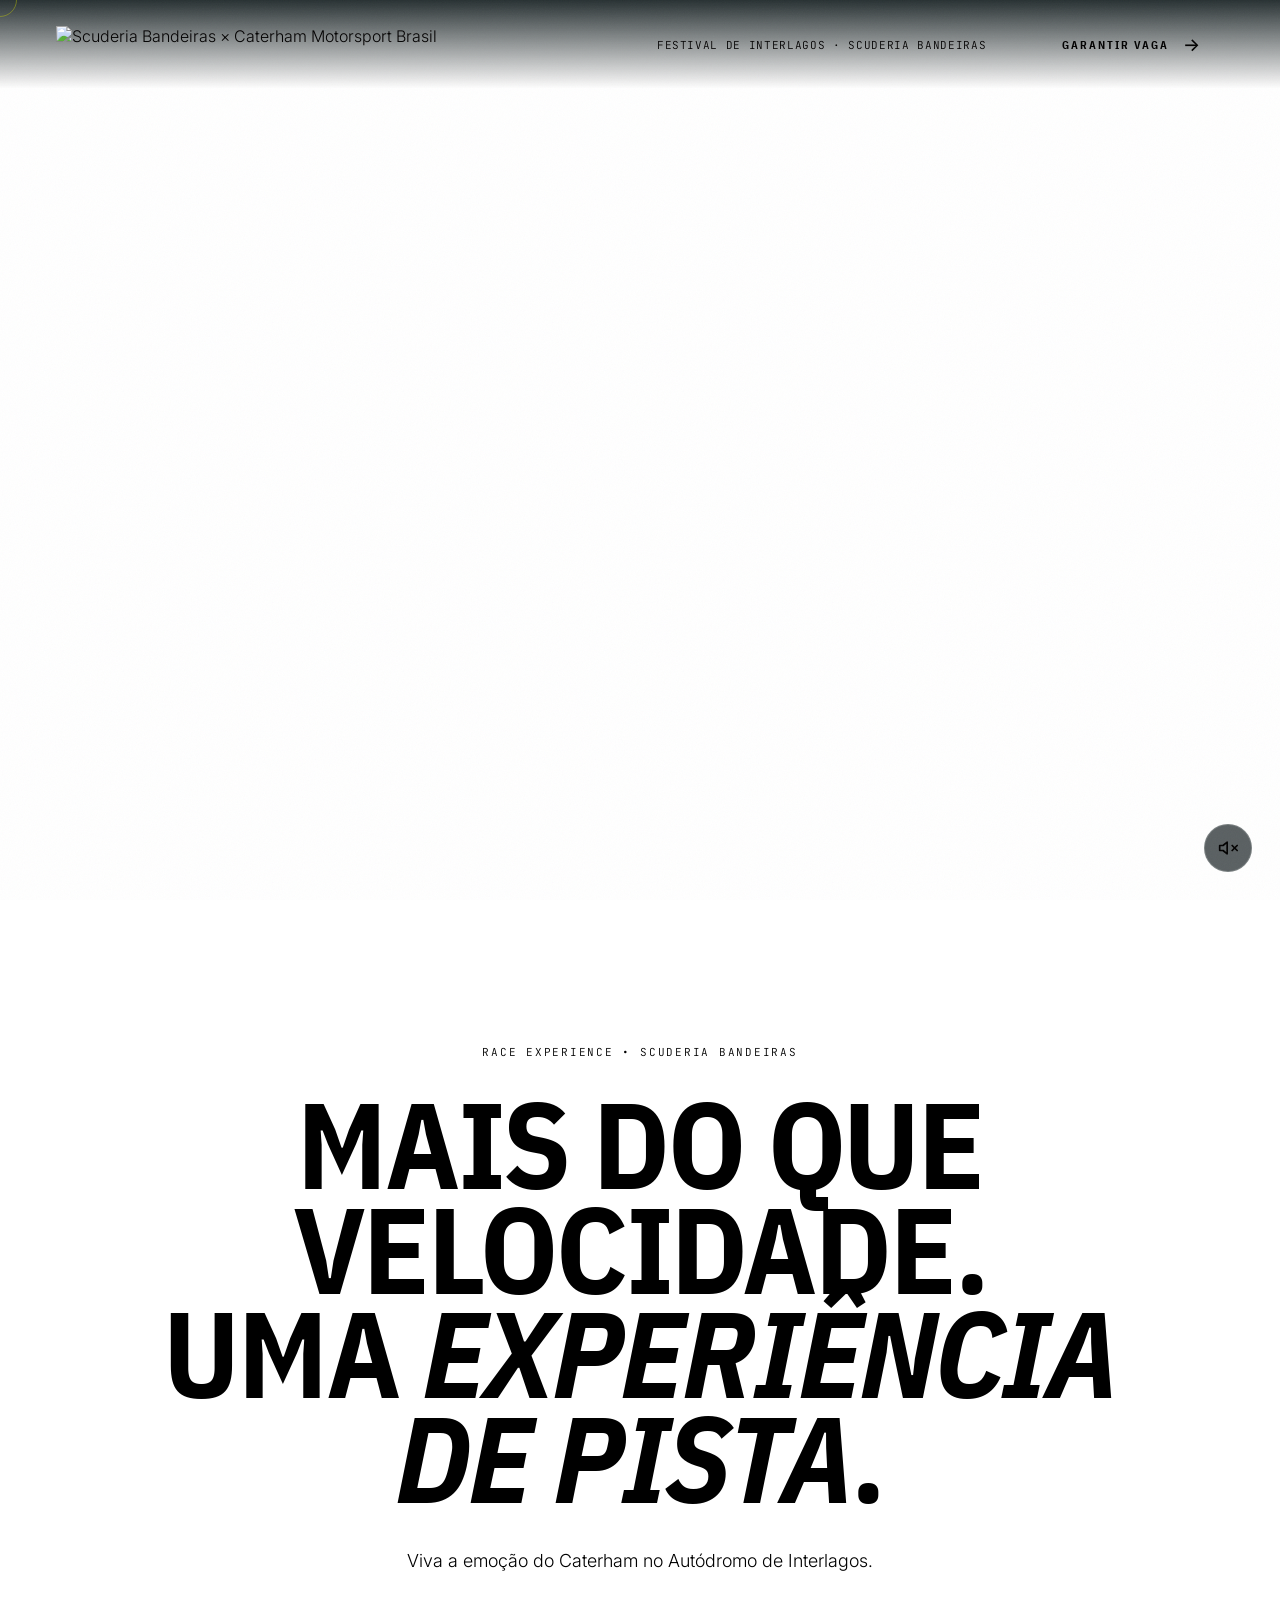
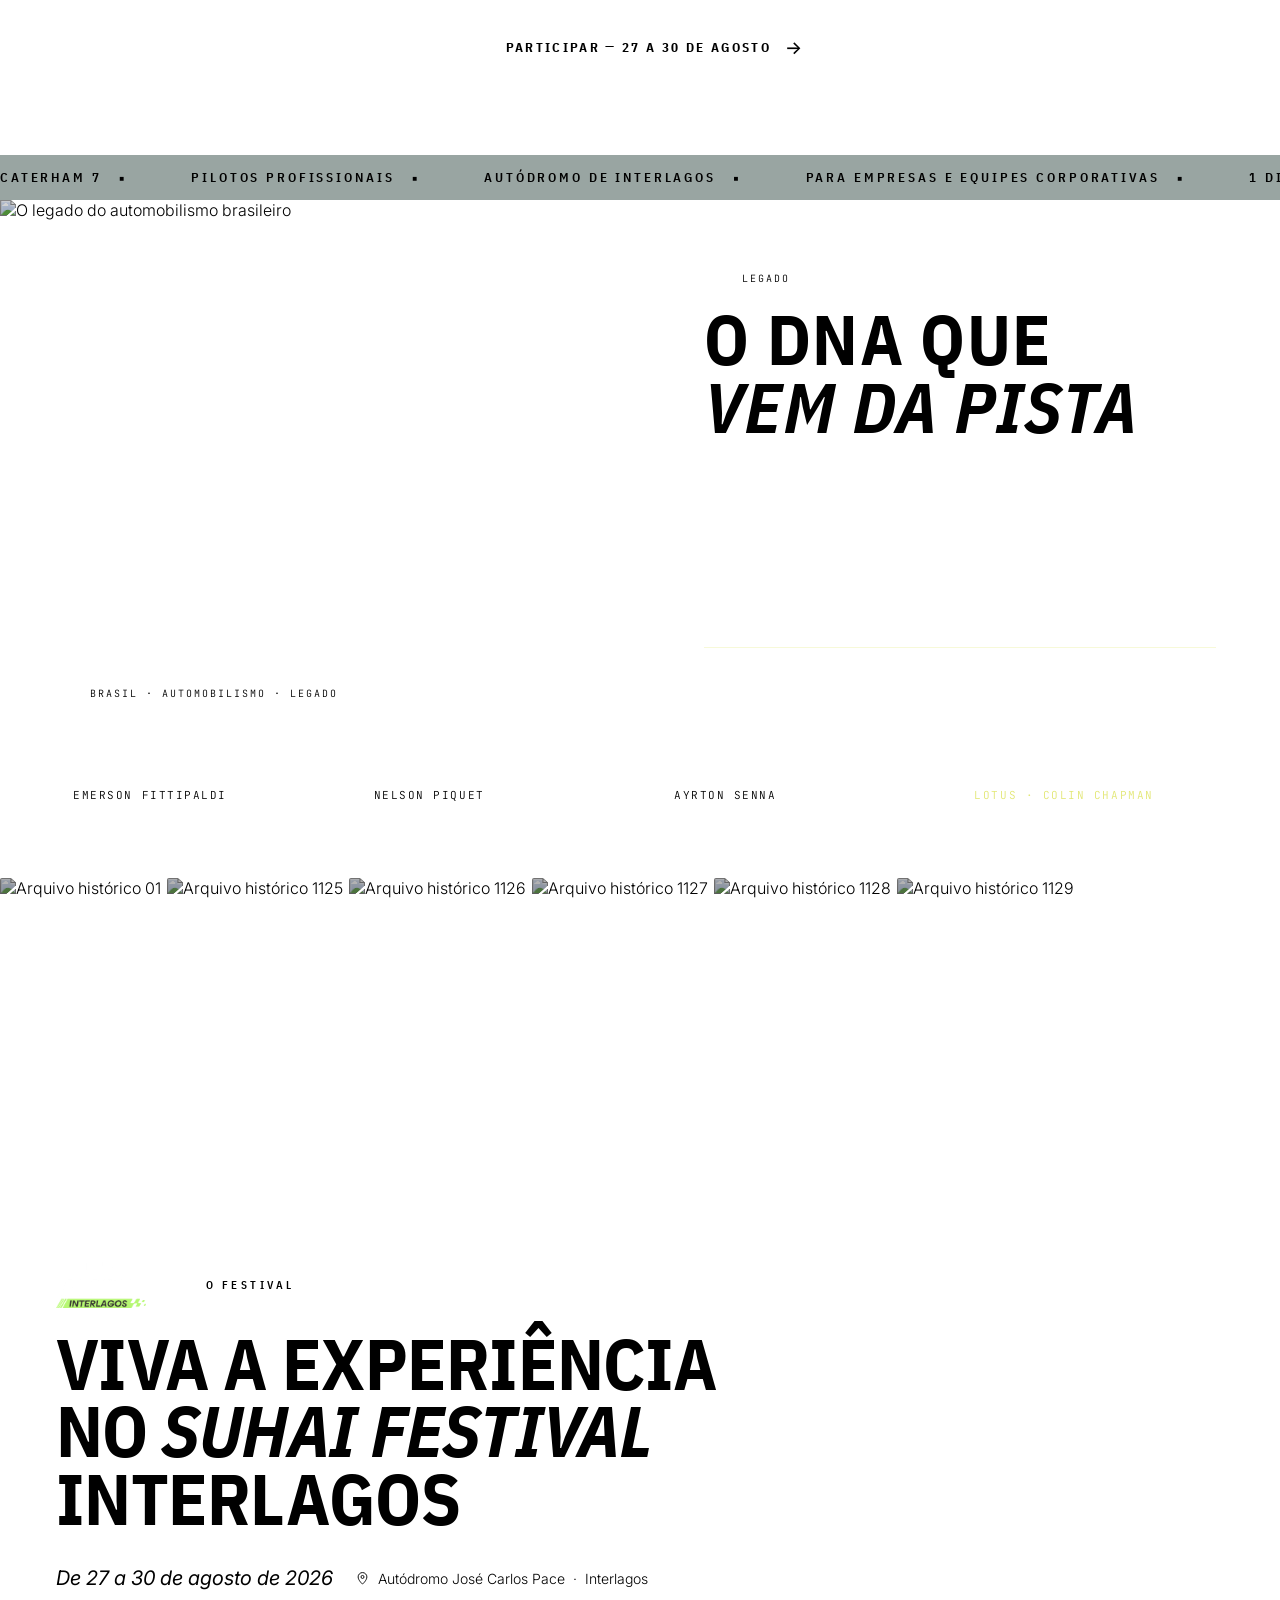
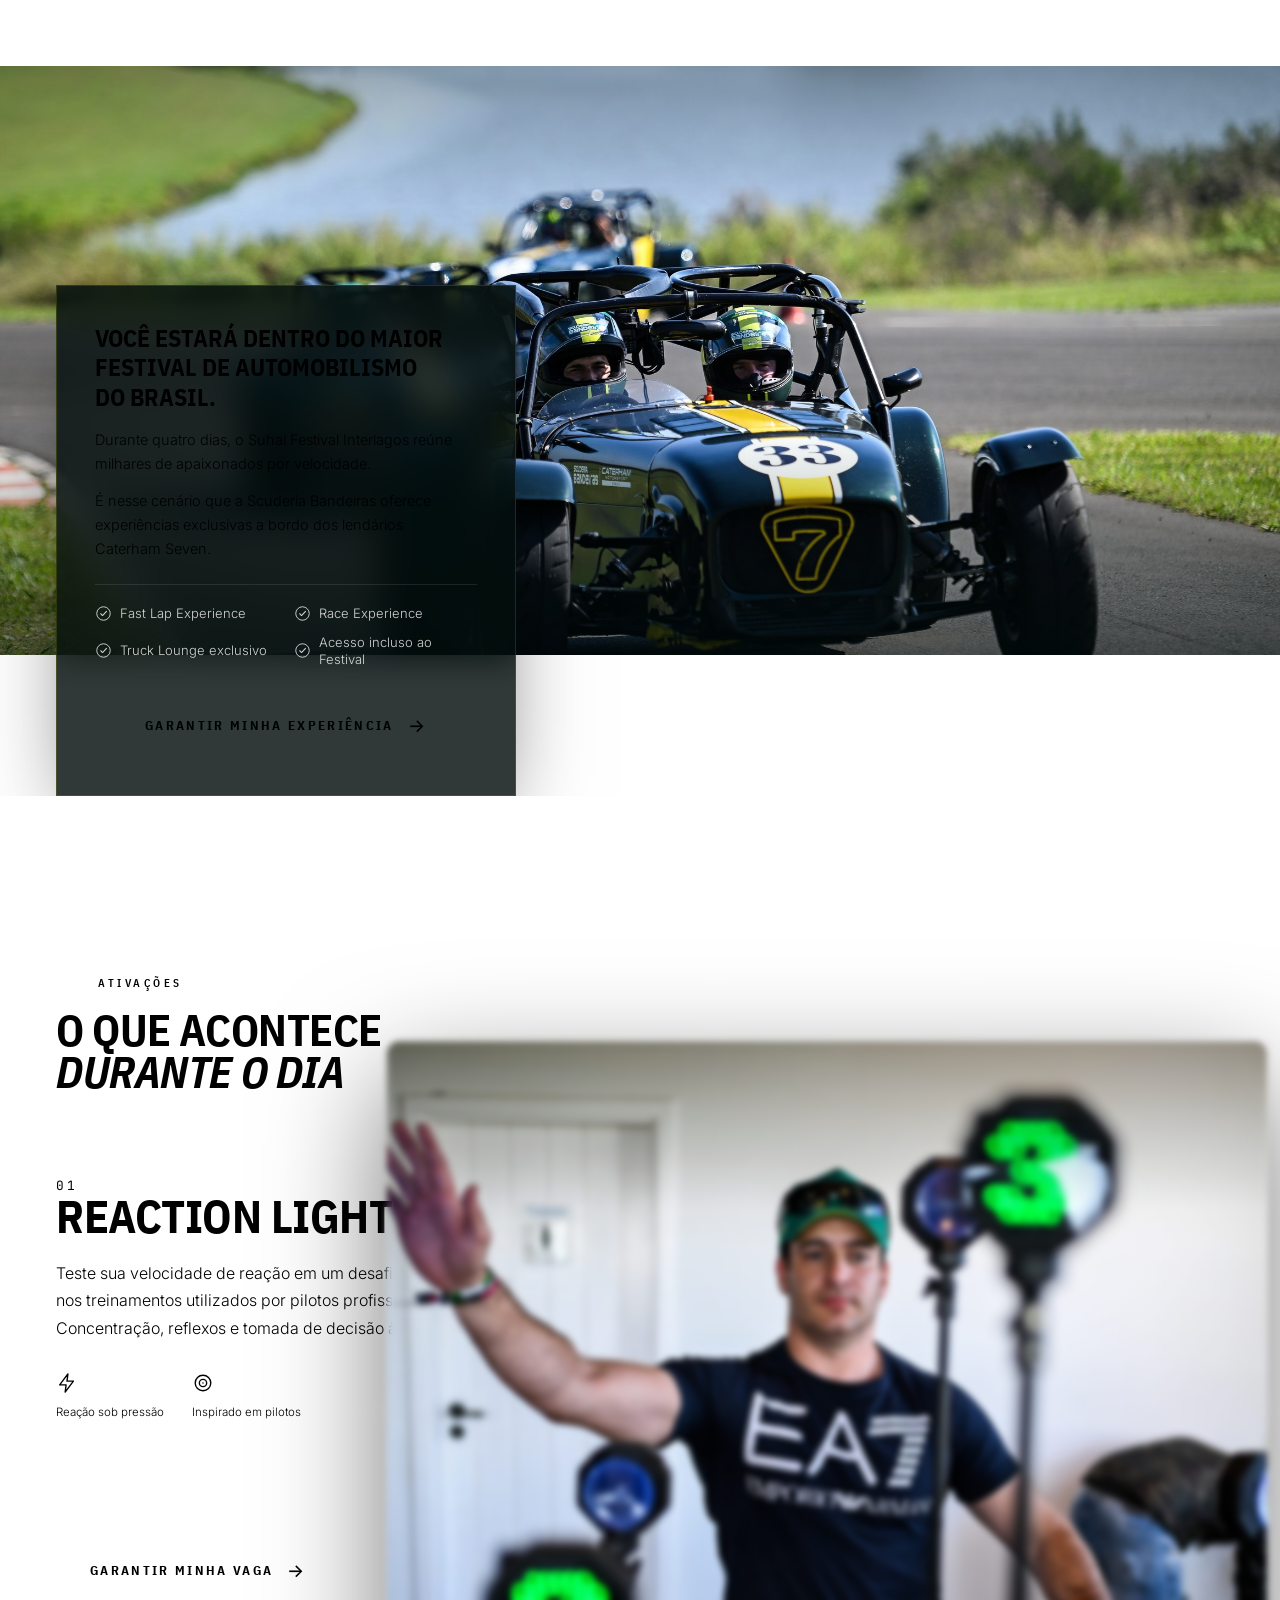
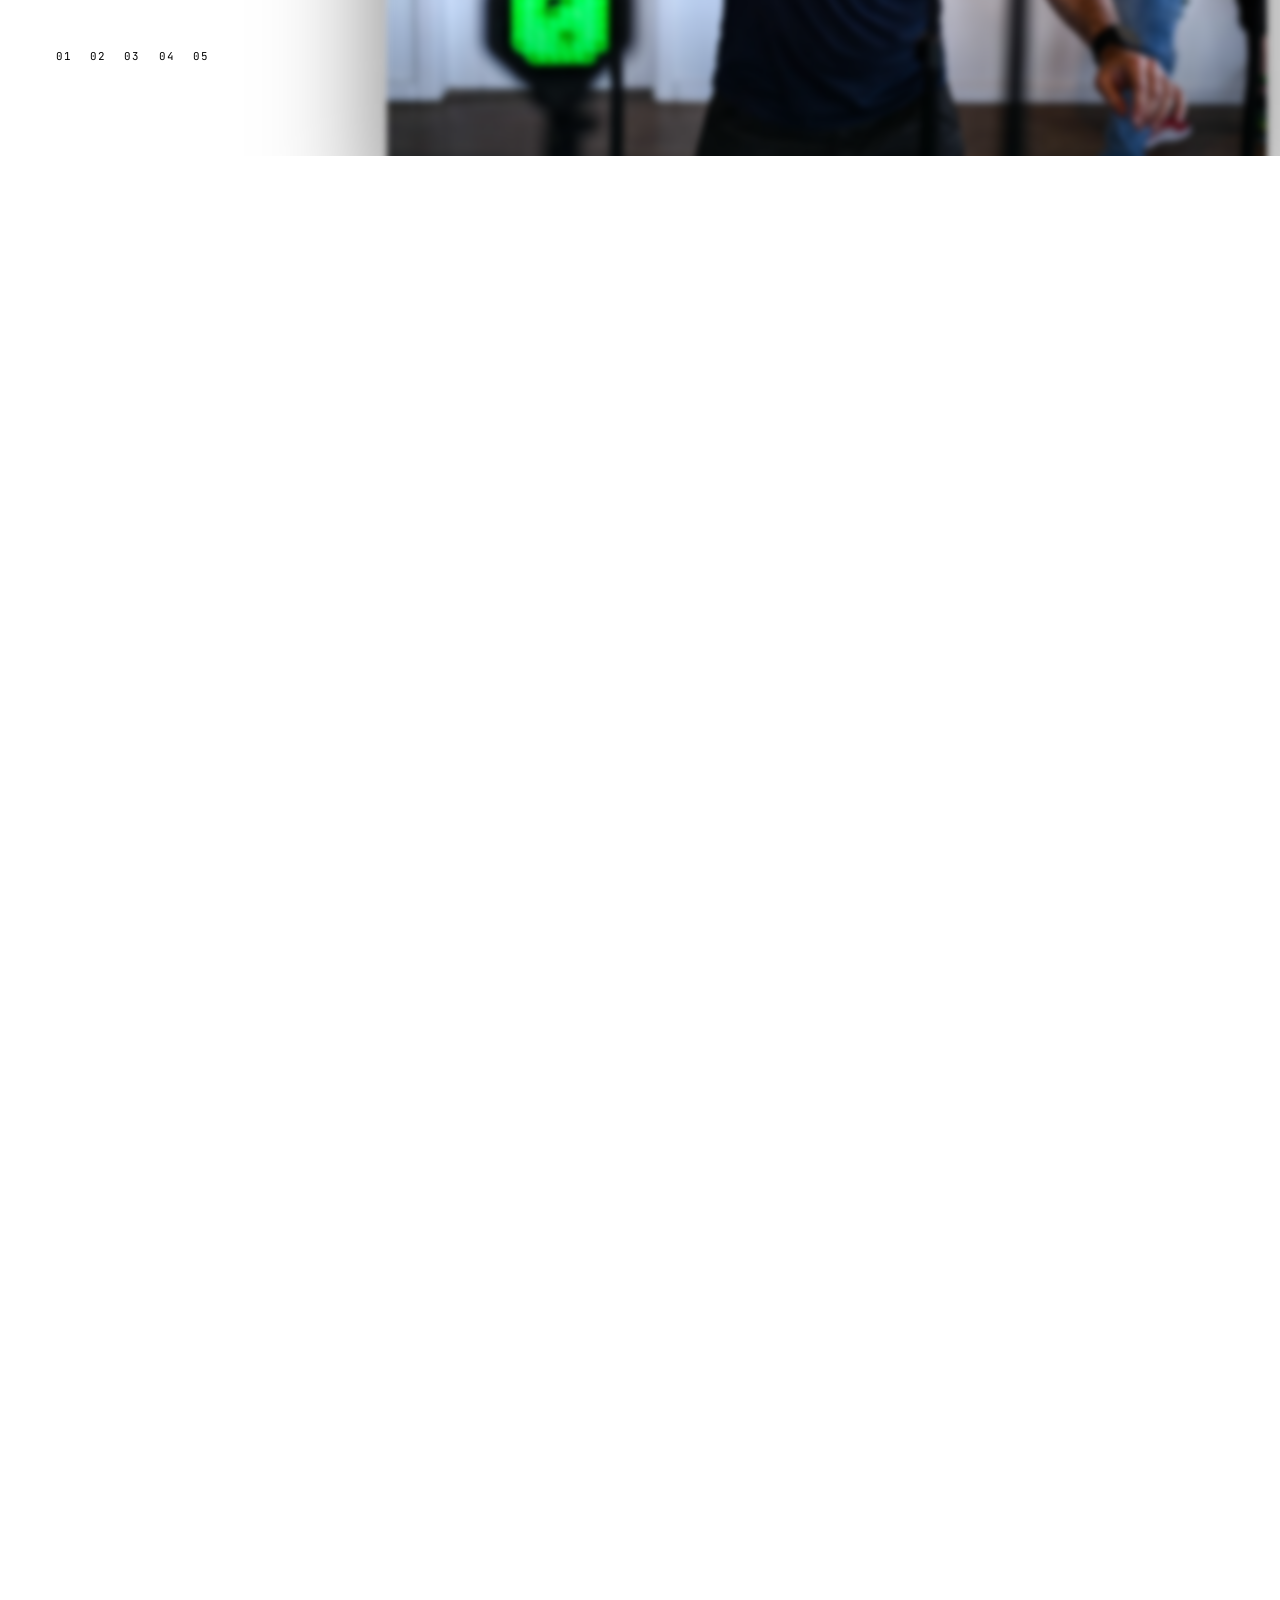
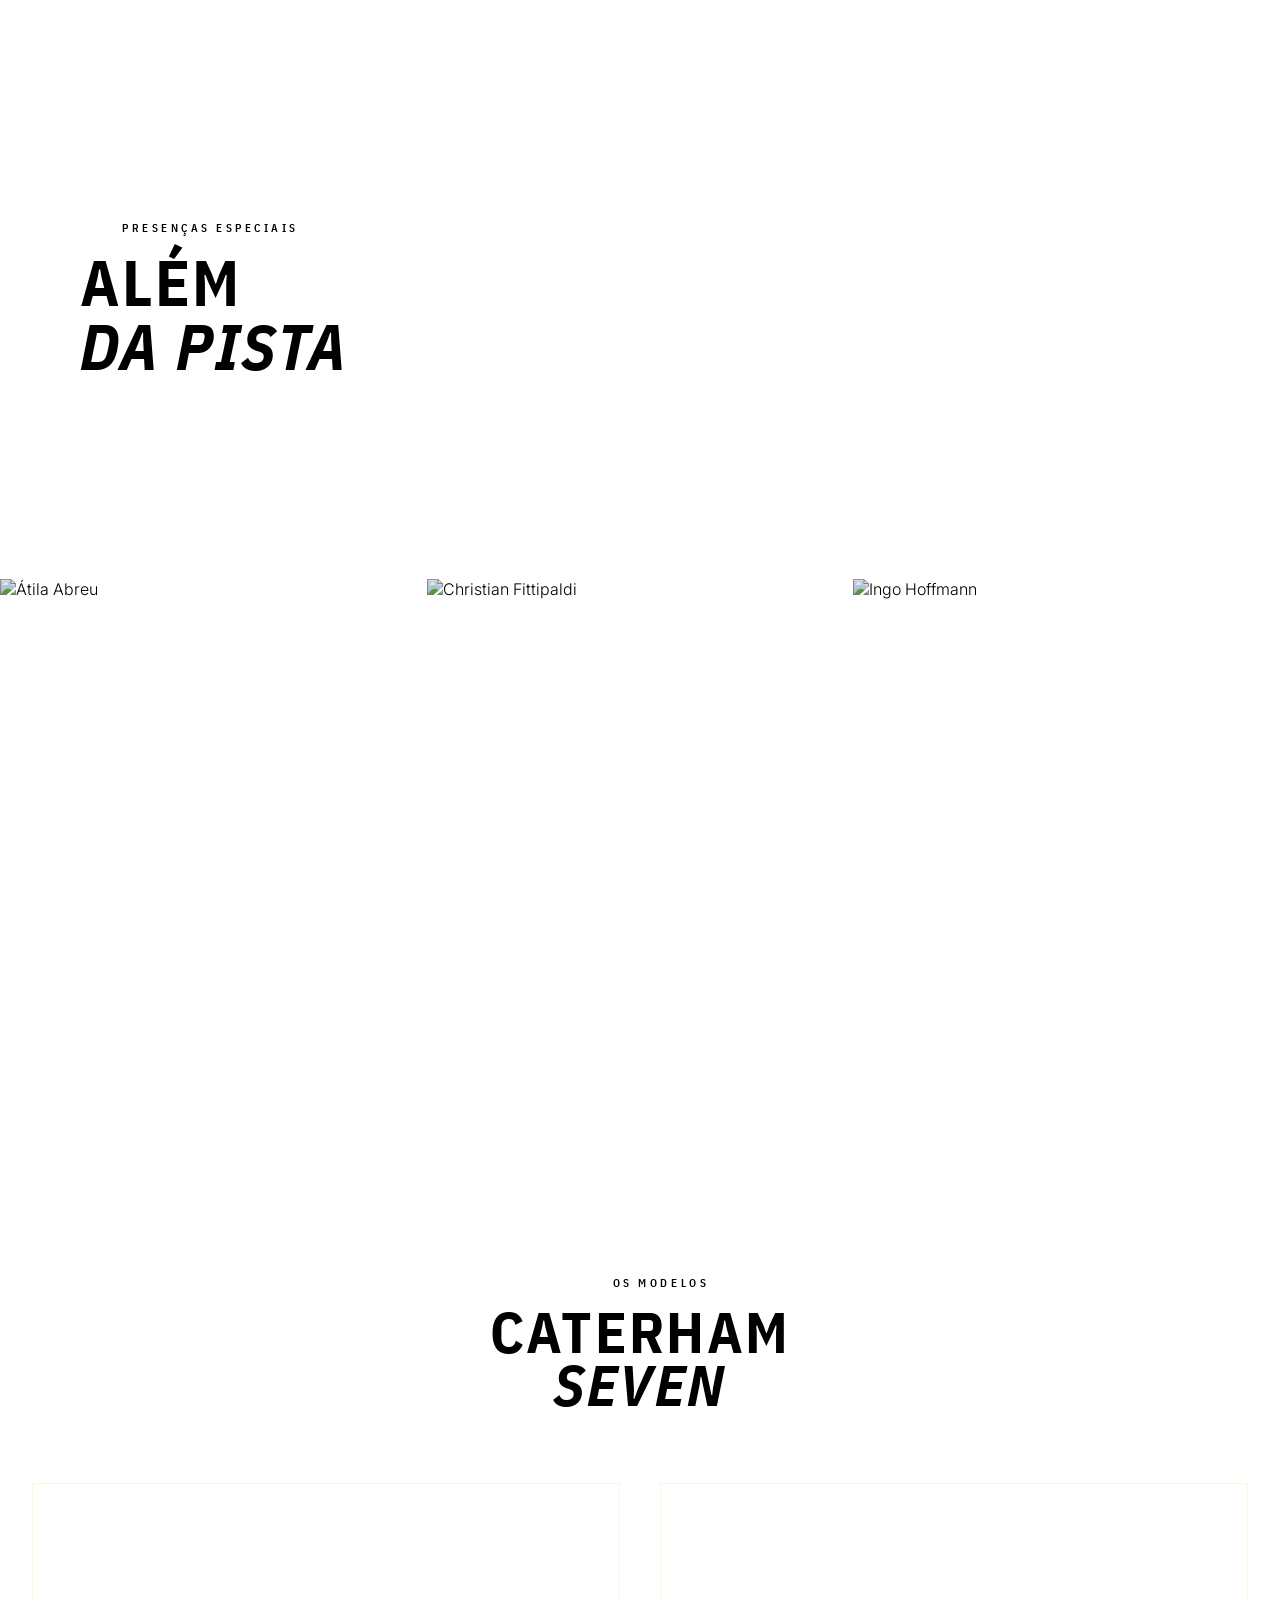
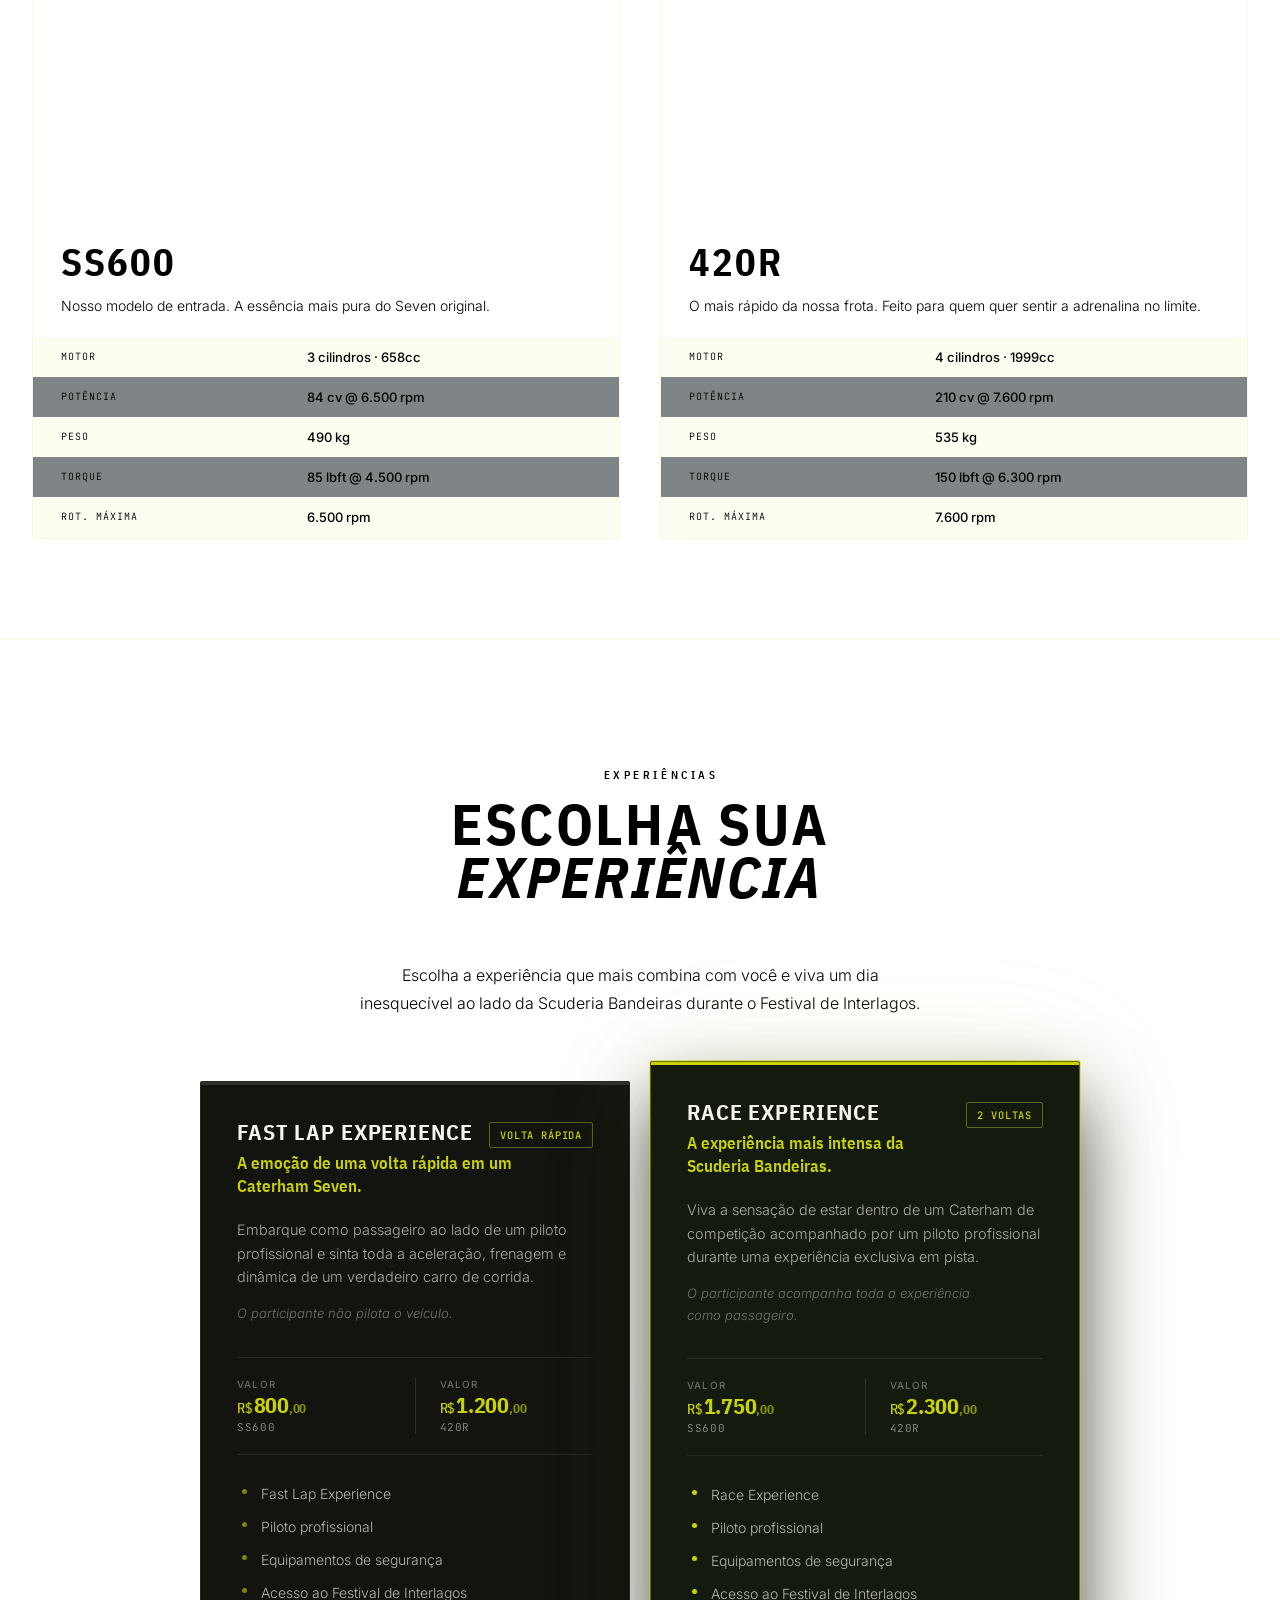
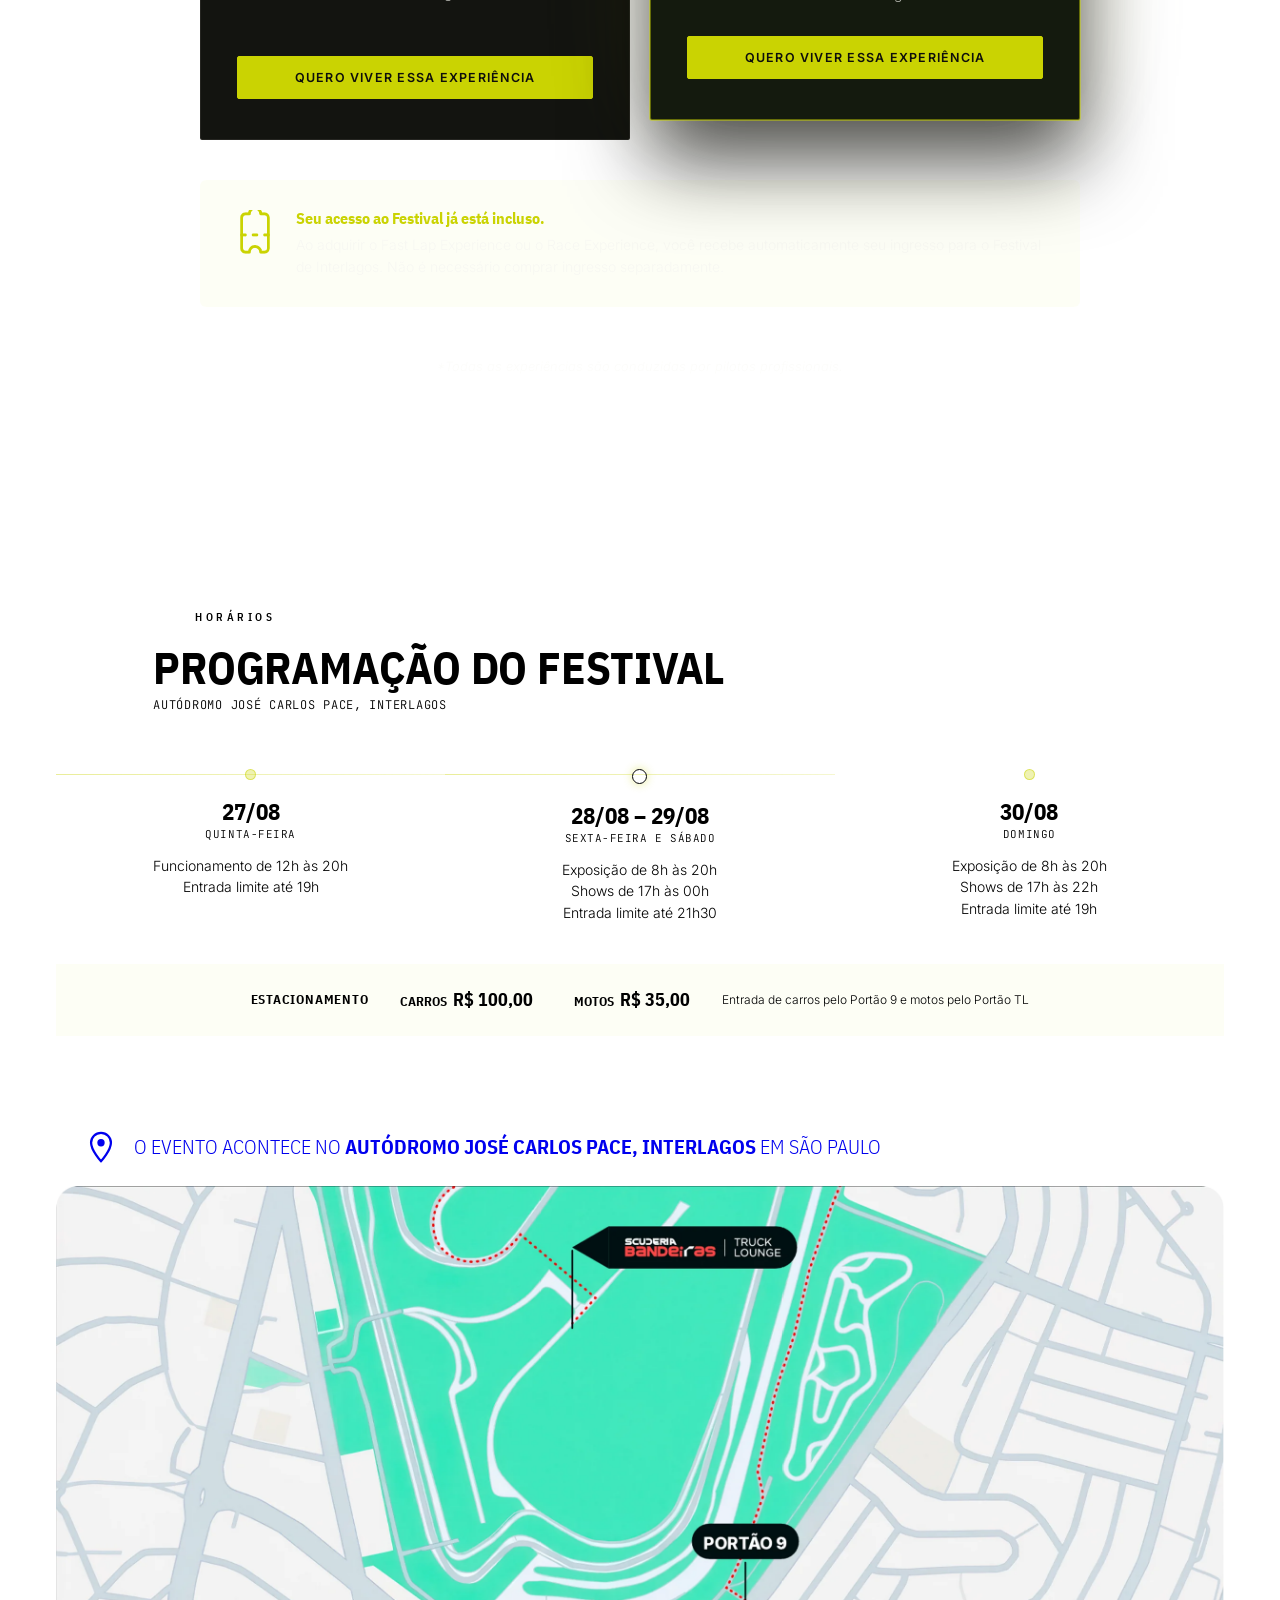
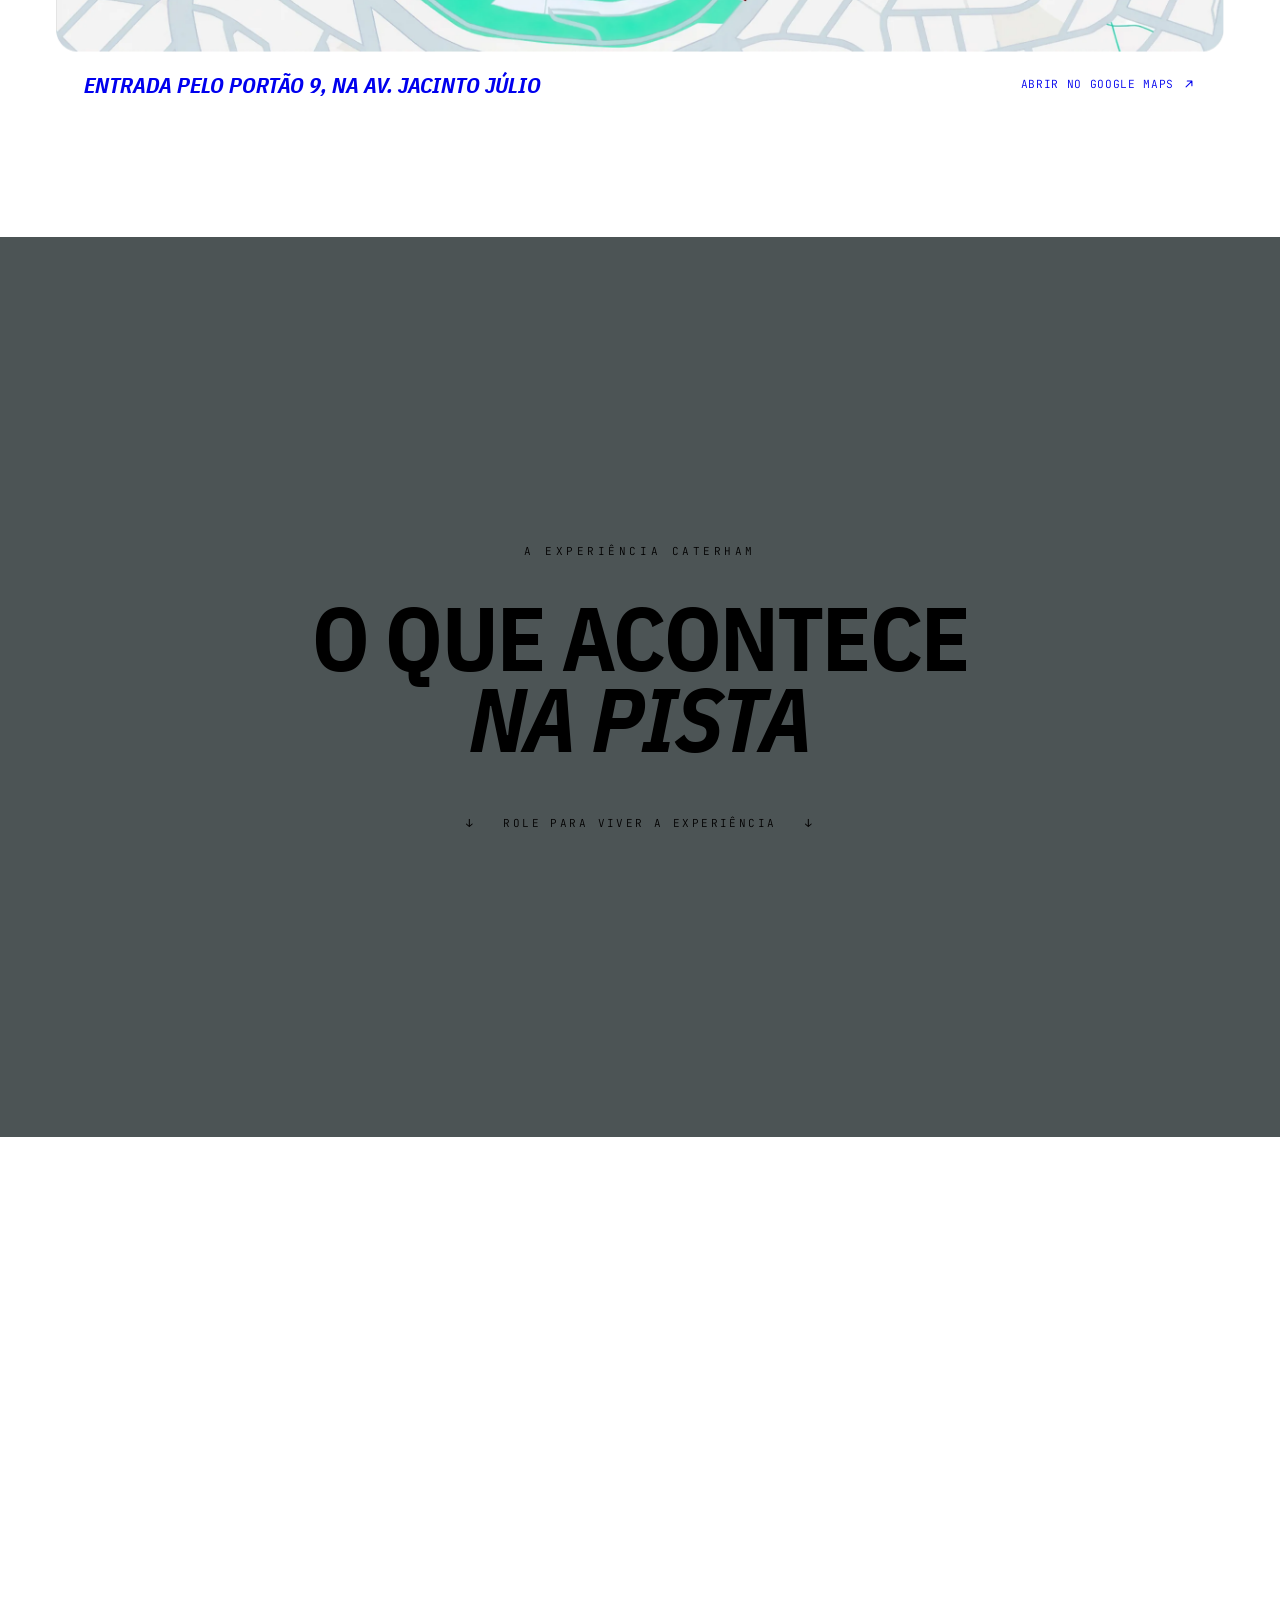
==== index.html @ f811c0f2 "fix: stacks car/pricing cards on mobile and restores pin+scatter na secao da pista Substitui os carr" ====
<!DOCTYPE html>
<html lang="pt-BR">
<head>
  <meta charset="UTF-8">
  <meta name="viewport" content="width=device-width, initial-scale=1.0">
  <title>Scuderia Bandeiras · Race Experience</title>
  <meta name="description" content="A Scuderia Bandeiras traz ao Brasil uma experiência imersiva e exclusiva que permite ao convidado disputar uma corrida ao lado de um piloto profissional.">
  <link rel="canonical" href="https://caterham.scuderiabandeiras.com.br/">

  <!-- Open Graph / Facebook, WhatsApp, LinkedIn, Discord -->
  <meta property="og:type" content="website">
  <meta property="og:title" content="Scuderia Bandeiras · Race Experience">
  <meta property="og:description" content="A Scuderia Bandeiras traz ao Brasil uma experiência imersiva e exclusiva que permite ao convidado disputar uma corrida ao lado de um piloto profissional.">
  <meta property="og:image" content="https://caterham.scuderiabandeiras.com.br/assets/tag-link/og-image.jpg">
  <meta property="og:image:secure_url" content="https://caterham.scuderiabandeiras.com.br/assets/tag-link/og-image.jpg">
  <meta property="og:image:width" content="1200">
  <meta property="og:image:height" content="630">
  <meta property="og:image:type" content="image/jpeg">
  <meta property="og:image:alt" content="Scuderia Bandeiras · Race Experience">
  <meta property="og:url" content="https://caterham.scuderiabandeiras.com.br/">
  <meta property="og:site_name" content="Scuderia Bandeiras">
  <meta property="og:locale" content="pt_BR">

  <!-- Twitter / X Cards -->
  <meta name="twitter:card" content="summary_large_image">
  <meta name="twitter:title" content="Scuderia Bandeiras · Race Experience">
  <meta name="twitter:description" content="A Scuderia Bandeiras traz ao Brasil uma experiência imersiva e exclusiva que permite ao convidado disputar uma corrida ao lado de um piloto profissional.">
  <meta name="twitter:image" content="https://caterham.scuderiabandeiras.com.br/assets/tag-link/og-image.jpg">

  <link rel="preconnect" href="https://fonts.googleapis.com">
  <link rel="preconnect" href="https://fonts.gstatic.com" crossorigin>
  <link href="https://fonts.googleapis.com/css2?family=IBM+Plex+Sans+Condensed:wght@400;500;600;700&family=Inter:wght@300;400;500;600&family=JetBrains+Mono:wght@400;500&display=swap" rel="stylesheet">
  <link rel="stylesheet" href="/styles/main.css">
  <link rel="stylesheet" href="/styles/components.css">
  <link rel="stylesheet" href="/styles/animations.css">

  <!-- Meta Pixel Code -->
  <script>
  !function(f,b,e,v,n,t,s)
  {if(f.fbq)return;n=f.fbq=function(){n.callMethod?
  n.callMethod.apply(n,arguments):n.queue.push(arguments)};
  if(!f._fbq)f._fbq=n;n.push=n;n.loaded=!0;n.version='2.0';
  n.queue=[];t=b.createElement(e);t.async=!0;
  t.src=v;s=b.getElementsByTagName(e)[0];
  s.parentNode.insertBefore(t,s)}(window, document,'script',
  'https://connect.facebook.net/en_US/fbevents.js');
  fbq('init', '1902553130470841');
  fbq('track', 'PageView');
  </script>
  <noscript><img height="1" width="1" style="display:none"
  src="https://www.facebook.com/tr?id=1902553130470841&ev=PageView&noscript=1"
  /></noscript>
  <!-- End Meta Pixel Code -->
</head>
<body>

<div class="cur-dot" id="curDot"></div>
<div class="cur-ring" id="curRing"></div>
<div class="progress" id="progress"></div>


<!-- ═══════════════════ HEADER ═════════════════════════ -->
<header class="topbar" id="topbar">
  <div class="topbar-l">
    <img src="/assets/images/brand/LOGO WHITE.png" alt="Scuderia Bandeiras × Caterham Motorsport Brasil">
  </div>
  <div class="topbar-r">
    <span class="topbar-meta">FESTIVAL DE INTERLAGOS · <span>SCUDERIA BANDEIRAS</span></span>
    <a href="#sec-fast-laps" class="btn btn-lime">
      <span class="flag"></span>Garantir vaga
    </a>
  </div>
  <button class="menu-btn" id="menuBtn" aria-label="Abrir menu">
    <span></span><span></span><span></span>
  </button>
</header>

<!-- ═══════════════════ MOBILE NAV ════════════════════ -->
<div class="mob-nav" id="mobNav">
  <nav class="mob-nav-links">
    <a href="#sec-ativacoes" class="mob-nav-link">A Experiência</a>
    <a href="#sec-caterham-what" class="mob-nav-link">Os Modelos</a>
    <a href="#sec-fast-laps" class="mob-nav-link">Pacotes</a>
    <a href="#sec-cronograma" class="mob-nav-link">Programação</a>
    <a href="#sec-fast-laps" class="mob-nav-link mob-nav-link--cta">Garantir vaga</a>
  </nav>
</div>

<!-- ══════════════════ REEL  VIDEO ══════════════════════ -->

<!-- ═══════════════════ SEÇÕES VISÍVEIS (ordem V3 — foco no evento) ═══════════════════ -->
<section id="reel">
  <video class="reel-desk" id="reelDesk" autoplay muted loop playsinline preload="none">
    <source src="/assets/videos/desk.mp4" type="video/mp4">
  </video>
  <video class="reel-mob" id="reelMob" autoplay muted loop playsinline>
    <source src="/assets/videos/mobile.mp4" type="video/mp4">
  </video>
  <button class="reel-sound" id="reelSound" aria-label="Ativar som">
    <!-- muted icon -->
    <svg id="iconMuted" viewBox="0 0 24 24" fill="none" stroke="currentColor" stroke-width="2" stroke-linecap="round" stroke-linejoin="round">
      <polygon points="11 5 6 9 2 9 2 15 6 15 11 19 11 5"/>
      <line x1="23" y1="9" x2="17" y2="15"/><line x1="17" y1="9" x2="23" y2="15"/>
    </svg>
    <!-- sound icon (hidden) -->
    <svg id="iconSound" viewBox="0 0 24 24" fill="none" stroke="currentColor" stroke-width="2" stroke-linecap="round" stroke-linejoin="round" style="display:none">
      <polygon points="11 5 6 9 2 9 2 15 6 15 11 19 11 5"/>
      <path d="M19.07 4.93a10 10 0 0 1 0 14.14"/>
      <path d="M15.54 8.46a5 5 0 0 1 0 7.07"/>
    </svg>
  </button>
</section>

<!-- ═══════════════════ §1  HERO ════════════════════════ -->
<section id="hero">
  <div class="hero-bg" id="heroBg"></div>
  <div class="hero-veil"></div>
  <div class="hero-stripes"></div>

  <div class="hero-grid">
    <div>
      <div class="hero-num" data-r>RACE EXPERIENCE • SCUDERIA BANDEIRAS</div>
      <!-- C2: texto do H1 substituído — não repete mais o nome da marca do kicker -->
      <h1 class="hero-h1" data-r="up">
        Mais do que velocidade. Uma <span class="lime">experiência de pista</span>.
      </h1>
      <p class="hero-sub d1" data-r="up">
        Viva a emoção do Caterham no Autódromo de Interlagos.
      </p>
      <div class="hero-cta d2" data-r="up">
        <a href="#sec-fast-laps" class="btn btn-lime">
          <span class="flag"></span>PARTICIPAR — 27 A 30 DE AGOSTO
        </a>
      </div>
    </div>
  </div>

  <!-- ticker -->
  <div class="ticker">
    <div class="ticker-track">
      <span>Caterham 7</span><span>Pilotos profissionais</span><span>Autódromo de Interlagos</span>
      <span>Para empresas e equipes corporativas</span><span>1 dia completo</span><span>100% exclusivo</span>
      <span>Caterham 7</span><span>Pilotos profissionais</span><span>Autódromo de Interlagos</span>
      <span>Para empresas e equipes corporativas</span><span>1 dia completo</span><span>100% exclusivo</span>
    </div>
  </div>
</section>

<!-- ══════════════════ §2  EXPERIÊNCIA — CAROUSEL ══════════════════ -->
<!-- ============================================================
     SECTION 2: FULLSCREEN EDITORIAL CAROUSEL
     ============================================================ -->
<section id="sec-experience" class="exp-car-section" style="display:none">
  <div class="exp-car-track" aria-live="polite">

    <!-- Slide 1 -->
    <div class="exp-car-slide" role="group" aria-label="Slide 1 de 3">
      <div class="exp-car-bg" style="background-image:url('/assets/images/sections/se%C3%A7%C3%A3o-2/uma-experiencia-criada-para-ser-vivida.jpg')"></div>
      <div class="exp-car-overlay"></div>
      <div class="exp-car-content wrap">
        <span class="label exp-car-label" data-r>A Experiência</span>
        <h2 class="exp-car-headline" data-r data-delay="100">UMA EXPERIÊNCIA<br>CRIADA PARA<br>SER VIVIDA</h2>
        <p class="exp-car-body" data-r data-delay="200">Existem lugares que você visita. E existem lugares que você vive.</p>
      </div>
    </div>

    <!-- Slide 2 -->
    <div class="exp-car-slide" role="group" aria-label="Slide 2 de 3">
      <div class="exp-car-bg" style="background-image:url('/assets/images/sections/se%C3%A7%C3%A3o-2/time.jpg')"></div>
      <div class="exp-car-overlay"></div>
      <div class="exp-car-content wrap">
        <p class="exp-car-quote">Cada edição da Race Experience pode ser vivida de formas diferentes, de acordo com o que você deseja.</p>
      </div>
    </div>

    <!-- Slide 3 -->
    <div class="exp-car-slide" role="group" aria-label="Slide 3 de 3">
      <div class="exp-car-bg" style="background-image:url('/assets/images/sections/se%C3%A7%C3%A3o-2/20260528_scuderiabandeiras_raceexperience_fazendacapuava_dudabairros-2557.jpg')"></div>
      <div class="exp-car-overlay"></div>
      <div class="exp-car-content wrap">
        <p class="exp-car-quote">Contato direto com pilotos profissionais. Networking genuíno. Programação com diferentes níveis de intensidade.</p>
      </div>
    </div>

  </div>

  <!-- Arrows -->
  <button class="exp-car-arrow exp-car-arrow--prev" aria-label="Slide anterior">
    <svg width="24" height="24" viewBox="0 0 24 24" fill="none" aria-hidden="true">
      <polyline points="15 18 9 12 15 6" stroke="currentColor" stroke-width="2" stroke-linecap="round" stroke-linejoin="round"/>
    </svg>
  </button>
  <button class="exp-car-arrow exp-car-arrow--next" aria-label="Próximo slide">
    <svg width="24" height="24" viewBox="0 0 24 24" fill="none" aria-hidden="true">
      <polyline points="9 6 15 12 9 18" stroke="currentColor" stroke-width="2" stroke-linecap="round" stroke-linejoin="round"/>
    </svg>
  </button>

  <!-- Dots -->
  <div class="exp-car-dots" role="tablist" aria-label="Slides do carrossel">
    <button class="exp-car-dot exp-car-dot--active" role="tab" aria-selected="true" aria-label="Ir para slide 1" data-index="0"></button>
    <button class="exp-car-dot" role="tab" aria-selected="false" aria-label="Ir para slide 2" data-index="1"></button>
    <button class="exp-car-dot" role="tab" aria-selected="false" aria-label="Ir para slide 3" data-index="2"></button>
  </div>
</section>

<!-- ════════════════════════════════════════════════════════
     SEÇÃO 4: HISTÓRIA DO CATERHAM
════════════════════════════════════════════════════════ -->
<section id="sec-legacy">

  <!-- Parte superior: imagem lendária + conteúdo -->
  <div class="leg-main">

  <!-- Imagem lendária -->
  <div class="leg-img-col">
    <div class="leg-img-frame">
      <img
        src="/assets/images/sections/se%C3%A7%C3%A3o-dna-que-vem-da-pista/imagem-do-legado.png"
        alt="O legado do automobilismo brasileiro"
        width="1672" height="941"
        loading="lazy">
      <div class="leg-img-veil"></div>
      <div class="leg-img-accent">
        <div class="leg-img-accent-line"></div>
        <span class="leg-img-accent-text">Brasil · Automobilismo · Legado</span>
      </div>
    </div>
  </div>

  <!-- Conteúdo -->
  <div class="leg-content-col">

    <div class="leg-text-block">
      <p class="leg-kicker" data-r>Legado</p>

      <h2 class="leg-headline" data-r="up">
        O DNA que<br>
        <em>vem da pista</em>
      </h2>

      <p class="leg-body" data-r="up">
        A Caterham nasceu para manter vivo o legado do Lotus Seven, um dos carros mais
        icônicos da engenharia britânica. Foi justamente na Lotus que Emerson
        Fittipaldi, Ayrton Senna e Nelson Piquet escreveram capítulos inesquecíveis
        do automobilismo.
      </p>

      <div class="leg-divider"></div>
    </div>

  </div>

  <!-- Legendas — full width, abaixo das duas colunas -->
  <div class="leg-legends" data-r="up">
    <div class="leg-legend-item">
      <div class="leg-legend-bar"></div>
      <div>
        <div class="leg-legend-name">Emerson Fittipaldi</div>
        <div class="leg-legend-desc">Bicampeão mundial de Fórmula 1, 1972 e 1974</div>
      </div>
    </div>
    <div class="leg-legend-item">
      <div class="leg-legend-bar"></div>
      <div>
        <div class="leg-legend-name">Nelson Piquet</div>
        <div class="leg-legend-desc">Tricampeão mundial de Fórmula 1, 1981, 1983 e 1987</div>
      </div>
    </div>
    <div class="leg-legend-item">
      <div class="leg-legend-bar"></div>
      <div>
        <div class="leg-legend-name">Ayrton Senna</div>
        <div class="leg-legend-desc">Tricampeão mundial de Fórmula 1. Ícone imortal</div>
      </div>
    </div>
    <div class="leg-legend-item">
      <div class="leg-legend-bar" style="opacity:.25"></div>
      <div>
        <div class="leg-legend-name" style="color:rgba(202,211,2,.55)">Lotus · Colin Chapman</div>
        <div class="leg-legend-desc">Origem do Caterham Seven, filosofia de performance pura</div>
      </div>
    </div>
  </div>

  </div><!-- /leg-main -->

  <!-- Carrossel de arquivo histórico -->
  <div class="leg-carousel" aria-hidden="true">
    <div class="leg-track">
      <!-- Conjunto 1 -->
      <img class="leg-track-img" src="/assets/images/sections/se%C3%A7%C3%A3o-dna-que-vem-da-pista/carrossel/01.png"   alt="Arquivo histórico 01"   loading="lazy">
      <img class="leg-track-img" src="/assets/images/sections/se%C3%A7%C3%A3o-dna-que-vem-da-pista/carrossel/1125.png" alt="Arquivo histórico 1125" loading="lazy">
      <img class="leg-track-img" src="/assets/images/sections/se%C3%A7%C3%A3o-dna-que-vem-da-pista/carrossel/1126.png" alt="Arquivo histórico 1126" loading="lazy">
      <img class="leg-track-img" src="/assets/images/sections/se%C3%A7%C3%A3o-dna-que-vem-da-pista/carrossel/1127.png" alt="Arquivo histórico 1127" loading="lazy">
      <img class="leg-track-img" src="/assets/images/sections/se%C3%A7%C3%A3o-dna-que-vem-da-pista/carrossel/1128.png" alt="Arquivo histórico 1128" loading="lazy">
      <img class="leg-track-img" src="/assets/images/sections/se%C3%A7%C3%A3o-dna-que-vem-da-pista/carrossel/1129.png" alt="Arquivo histórico 1129" loading="lazy">
      <!-- Conjunto 2 (duplicata para loop infinito) -->
      <img class="leg-track-img" src="/assets/images/sections/se%C3%A7%C3%A3o-dna-que-vem-da-pista/carrossel/01.png"   alt="" loading="lazy">
      <img class="leg-track-img" src="/assets/images/sections/se%C3%A7%C3%A3o-dna-que-vem-da-pista/carrossel/1125.png" alt="" loading="lazy">
      <img class="leg-track-img" src="/assets/images/sections/se%C3%A7%C3%A3o-dna-que-vem-da-pista/carrossel/1126.png" alt="" loading="lazy">
      <img class="leg-track-img" src="/assets/images/sections/se%C3%A7%C3%A3o-dna-que-vem-da-pista/carrossel/1127.png" alt="" loading="lazy">
      <img class="leg-track-img" src="/assets/images/sections/se%C3%A7%C3%A3o-dna-que-vem-da-pista/carrossel/1128.png" alt="" loading="lazy">
      <img class="leg-track-img" src="/assets/images/sections/se%C3%A7%C3%A3o-dna-que-vem-da-pista/carrossel/1129.png" alt="" loading="lazy">
    </div>
  </div>

</section>

<!-- ══════════════════ O FESTIVAL — TRANSIÇÃO EMOCIONAL ════════════════════
     Redesign: fotografia como protagonista (full-bleed), painel premium
     sobreposto (glass sutil), data deixa de ser o elemento dominante.
     Namespace CSS "fst-" (festival), isolado — nada de .evo-*/.fest-* antigos.
════════════════════════════════════════════════════════════════════════ -->
<section id="sec-event-overview">

  <div class="wrap fst-hero">
    <div class="fst-brand" data-r="up">
      <img src="/assets/icons/cropped-logo_festival-1.webp" alt="Suhai Festival Interlagos" class="fst-logo">
      <span class="label">O Festival</span>
    </div>

    <h2 class="fst-headline d1" data-r="up">Viva a experiência<br>no <em>Suhai Festival</em><br>Interlagos</h2>

    <div class="fst-meta d2" data-r="up">
      <p class="fst-dates">De 27 a 30 de agosto de 2026</p>
      <p class="fst-place">
        <svg viewBox="0 0 24 24" fill="none" aria-hidden="true"><path d="M12 21s7-6.1 7-11.5A7 7 0 0 0 5 9.5C5 14.9 12 21 12 21Z" stroke="currentColor" stroke-width="1.5" stroke-linejoin="round"/><circle cx="12" cy="9.5" r="2.4" stroke="currentColor" stroke-width="1.5"/></svg>
        Autódromo José Carlos Pace <span class="fst-place-sep">·</span> <span class="fst-accent">Interlagos</span>
      </p>
    </div>
  </div>

  <div class="fst-photo-stage">
    <div class="fst-photo d3" data-r="up">
      <img
        src="/assets/images/sections/o-evento/festival-hero.jpg"
        srcset="/assets/images/sections/o-evento/festival-hero-1200.jpg 1200w, /assets/images/sections/o-evento/festival-hero.jpg 2400w"
        sizes="100vw"
        alt="Caterhams disputando a pista lado a lado no Suhai Festival Interlagos"
        loading="lazy">
    </div>

    <div class="fst-panel-anchor wrap">
      <div class="fst-panel d4" data-r="up">
        <p class="fst-panel-lead">Você estará dentro do maior festival de automobilismo do Brasil.</p>
        <p class="fst-panel-text">Durante quatro dias, o Suhai Festival Interlagos reúne milhares de apaixonados por velocidade.</p>
        <p class="fst-panel-text">É nesse cenário que a Scuderia Bandeiras oferece experiências exclusivas a bordo dos lendários Caterham Seven.</p>

        <ul class="fst-checklist">
          <li><svg viewBox="0 0 24 24" fill="none" aria-hidden="true"><circle cx="12" cy="12" r="9.5" stroke="currentColor" stroke-width="1.3"/><path d="M8 12.3l2.6 2.6L16.2 9" stroke="currentColor" stroke-width="1.5" stroke-linecap="round" stroke-linejoin="round"/></svg>Fast Lap Experience</li>
          <li><svg viewBox="0 0 24 24" fill="none" aria-hidden="true"><circle cx="12" cy="12" r="9.5" stroke="currentColor" stroke-width="1.3"/><path d="M8 12.3l2.6 2.6L16.2 9" stroke="currentColor" stroke-width="1.5" stroke-linecap="round" stroke-linejoin="round"/></svg>Race Experience</li>
          <li><svg viewBox="0 0 24 24" fill="none" aria-hidden="true"><circle cx="12" cy="12" r="9.5" stroke="currentColor" stroke-width="1.3"/><path d="M8 12.3l2.6 2.6L16.2 9" stroke="currentColor" stroke-width="1.5" stroke-linecap="round" stroke-linejoin="round"/></svg>Truck Lounge exclusivo</li>
          <li><svg viewBox="0 0 24 24" fill="none" aria-hidden="true"><circle cx="12" cy="12" r="9.5" stroke="currentColor" stroke-width="1.3"/><path d="M8 12.3l2.6 2.6L16.2 9" stroke="currentColor" stroke-width="1.5" stroke-linecap="round" stroke-linejoin="round"/></svg>Acesso incluso ao Festival</li>
        </ul>

        <a href="#sec-fast-laps" class="btn btn-lime fst-cta">Garantir minha experiência</a>
      </div>
    </div>
  </div>

</section>

<!-- ════════════════════════════════════════════════════════
     §5  ATIVAÇÕES — Narrativa cinematográfica com pin/scroll
     Namespace CSS "chp-" (chapters), isolado de .atv-* para não
     afetar pages/team-building.html, que reaproveita várias
     classes .atv-* deste components.css.
     Mecânica: mesmo padrão já usado em #sec-caterham-exp (wrapper
     alto + elemento sticky + progresso 0..1 lido no scroll) —
     sem GSAP, JS puro, consistente com o resto do site.
════════════════════════════════════════════════════════ -->
<section id="sec-ativacoes" aria-label="O que acontece durante o dia">
  <div class="chp-pin" id="chpPin">

    <div class="chp-head" data-r="up">
      <span class="label">Ativações</span>
      <h2 class="chp-h2">O que acontece<br><em>durante o dia</em></h2>
    </div>

    <div class="chp-stage">
      <div class="chp-panel">
        <div class="chp-item-stack">
        <div class="chp-item" data-chp="0" aria-hidden="false">
          <span class="chp-num mono">01</span>
          <h3 class="chp-title">Reaction Light</h3>
          <p class="chp-desc">Teste sua velocidade de reação em um desafio inspirado nos treinamentos utilizados por pilotos profissionais. Concentração, reflexos e tomada de decisão à prova.</p>
          <ul class="chp-icons">
            <li class="chp-icon"><svg viewBox="0 0 24 24" fill="none"><path d="M13 2 4 14h7l-1 8 9-12h-7l1-8Z" stroke="currentColor" stroke-width="1.5" stroke-linejoin="round"/></svg><span>Reação sob pressão</span></li>
            <li class="chp-icon"><svg viewBox="0 0 24 24" fill="none"><circle cx="12" cy="12" r="8.5" stroke="currentColor" stroke-width="1.5"/><circle cx="12" cy="12" r="4" stroke="currentColor" stroke-width="1.5"/><circle cx="12" cy="12" r=".8" fill="currentColor"/></svg><span>Inspirado em pilotos</span></li>
          </ul>
        </div>

        <div class="chp-item" data-chp="1" aria-hidden="true">
          <span class="chp-num mono">02</span>
          <h3 class="chp-title">Simuladores</h3>
          <p class="chp-desc">Entre em um simulador de alta performance e sinta a tensão de pilotar em um circuito de corrida — a preparação perfeita para o que vem a seguir.</p>
          <ul class="chp-icons">
            <li class="chp-icon"><svg viewBox="0 0 24 24" fill="none"><circle cx="12" cy="12" r="9" stroke="currentColor" stroke-width="1.5"/><path d="M12 3v4M12 17v4M3 12h4M17 12h4" stroke="currentColor" stroke-width="1.5" stroke-linecap="round"/></svg><span>Alta performance</span></li>
            <li class="chp-icon"><svg viewBox="0 0 24 24" fill="none"><rect x="3" y="5" width="18" height="12" rx="1.5" stroke="currentColor" stroke-width="1.5"/><path d="M9 20h6M12 17v3" stroke="currentColor" stroke-width="1.5" stroke-linecap="round"/></svg><span>Simulação realista</span></li>
          </ul>
        </div>

        <!-- TODO: foto Fast Lap Experience a definir -->
        <div class="chp-item" data-chp="2" aria-hidden="true">
          <span class="chp-num mono">03</span>
          <h3 class="chp-title">Fast Lap Experience</h3>
          <p class="chp-desc">Sinta a aceleração, a frenagem e o comportamento de um Caterham em uma volta emocionante pelo circuito, como passageiro ao lado de um piloto da Scuderia Bandeiras.</p>
          <p class="chp-note">Importante: nesta experiência o participante não pilota o veículo.</p>
          <ul class="chp-icons">
            <li class="chp-icon"><svg viewBox="0 0 24 24" fill="none"><path d="M4 20V9l5-5h6l5 5v11" stroke="currentColor" stroke-width="1.5" stroke-linejoin="round"/><path d="M4 13h16" stroke="currentColor" stroke-width="1.5"/></svg><span>Como passageiro</span></li>
            <li class="chp-icon"><svg viewBox="0 0 24 24" fill="none"><circle cx="12" cy="8" r="3.2" stroke="currentColor" stroke-width="1.5"/><path d="M5 20c1.2-4 4-6 7-6s5.8 2 7 6" stroke="currentColor" stroke-width="1.5" stroke-linecap="round"/></svg><span>Piloto Scuderia Bandeiras</span></li>
          </ul>
        </div>

        <!-- TODO: foto Race Experience a definir (referência: o-evento/race-experience.jpg já usada) -->
        <div class="chp-item" data-chp="3" aria-hidden="true">
          <span class="chp-num mono">04</span>
          <h3 class="chp-title">Race Experience</h3>
          <p class="chp-desc">Viva a rotina de uma equipe de competição. Acompanhe um piloto profissional dentro do Caterham e descubra a emoção de enfrentar o circuito em um carro de corrida.</p>
          <p class="chp-note">Importante: a condução é realizada exclusivamente por um piloto profissional.</p>
          <ul class="chp-icons">
            <li class="chp-icon"><svg viewBox="0 0 24 24" fill="none"><path d="M5 3v18" stroke="currentColor" stroke-width="1.5" stroke-linecap="round"/><path d="M5 4h13l-3 3.5L18 11H5V4Z" stroke="currentColor" stroke-width="1.5" stroke-linejoin="round"/></svg><span>Como passageiro</span></li>
            <li class="chp-icon"><svg viewBox="0 0 24 24" fill="none"><path d="M8 21h8M12 17v4M6 4h12v4a6 6 0 0 1-12 0V4Z" stroke="currentColor" stroke-width="1.5" stroke-linejoin="round"/><path d="M6 5H3v2a3 3 0 0 0 3 3M18 5h3v2a3 3 0 0 1-3 3" stroke="currentColor" stroke-width="1.5" stroke-linecap="round"/></svg><span>Emoção de corrida</span></li>
          </ul>
        </div>

        <div class="chp-item" data-chp="4" aria-hidden="true">
          <span class="chp-num mono">05</span>
          <h3 class="chp-title">Truck Lounge</h3>
          <p class="chp-desc">Um espaço exclusivo da Scuderia Bandeiras para relaxar, fazer networking e aproveitar o Festival de Interlagos com conforto — e, à noite, uma das melhores vistas para o show.</p>
          <ul class="chp-icons">
            <li class="chp-icon"><svg viewBox="0 0 24 24" fill="none"><path d="M5 3v10a4 4 0 0 0 4 4h1a4 4 0 0 0 4-4V3" stroke="currentColor" stroke-width="1.5" stroke-linecap="round"/><path d="M4 21h10M7 17v4" stroke="currentColor" stroke-width="1.5" stroke-linecap="round"/><path d="M14 6h2a2 2 0 0 1 2 2v1a2 2 0 0 1-2 2h-2" stroke="currentColor" stroke-width="1.5"/></svg><span>Networking</span></li>
            <li class="chp-icon"><svg viewBox="0 0 24 24" fill="none"><path d="M20 14.5A8.5 8.5 0 1 1 9.5 4a6.5 6.5 0 0 0 10.5 10.5Z" stroke="currentColor" stroke-width="1.5" stroke-linejoin="round"/></svg><span>Vista privilegiada à noite</span></li>
          </ul>
        </div>
        </div>

        <a href="#sec-fast-laps" class="btn btn-lime chp-cta">Garantir minha vaga</a>

        <div class="chp-foot">
          <div class="chp-progress-track" aria-hidden="true"><div class="chp-progress-fill" id="chpProgressFill"></div></div>
          <div class="chp-nums" id="chpNums" role="tablist" aria-label="Escolher experiência">
            <button class="chp-num-btn active" type="button" data-chp-goto="0" role="tab" aria-selected="true">01</button>
            <button class="chp-num-btn" type="button" data-chp-goto="1" role="tab" aria-selected="false">02</button>
            <button class="chp-num-btn" type="button" data-chp-goto="2" role="tab" aria-selected="false">03</button>
            <button class="chp-num-btn" type="button" data-chp-goto="3" role="tab" aria-selected="false">04</button>
            <button class="chp-num-btn" type="button" data-chp-goto="4" role="tab" aria-selected="false">05</button>
          </div>
        </div>
      </div>

      <div class="chp-media" id="chpMedia">
        <div class="chp-media-img" data-chp="0">
          <img src="/assets/images/sections/se%C3%A7%C3%A3o-5/reaction-light.jpg" alt="Participante testando reflexos no desafio Reaction Light" loading="eager">
        </div>
        <div class="chp-media-img" data-chp="1">
          <img src="/assets/images/sections/se%C3%A7%C3%A3o-5/analise-de-painel.jpg" alt="Simulador de alta performance" loading="lazy">
        </div>
        <div class="chp-media-img" data-chp="2">
          <img src="/assets/images/sections/se%C3%A7%C3%A3o-3/20260528_scuderiabandeiras_raceexperience_fazendacapuava_dudabairros-5071.jpg" alt="Passageiros no Caterham durante o Fast Lap Experience" loading="lazy">
        </div>
        <div class="chp-media-img" data-chp="3">
          <img src="/assets/images/sections/o-evento/race-experience.jpg" alt="Caterhams disputando pista na Race Experience" loading="lazy">
        </div>
        <div class="chp-media-img" data-chp="4">
          <img src="/assets/images/Truck%20Lounge.png" alt="Truck Lounge da Scuderia Bandeiras no Festival de Interlagos" loading="lazy">
        </div>
      </div>
    </div>

  </div>
</section>

<!-- ============================================================
     ALÉM DA PISTA — PAINEL COM PILOTOS
     ============================================================ -->
<section id="sec-panel">
  <div class="panel-top">
    <div class="panel-title-col" data-r="up">
      <span class="label">Presenças Especiais</span>
      <h2 class="panel-headline">ALÉM<br><em>DA PISTA</em></h2>
    </div>
    <div class="panel-text-col" data-r="up">
      <p class="panel-body">Muito mais do que um encontro com grandes nomes do automobilismo, esta é a oportunidade de viver o evento ao lado de quem fez história nas pistas.</p>
      <p class="panel-body"><strong>Átila Abreu, Christian Fittipaldi e Ingo Hoffmann</strong> estarão presentes durante toda a experiência, participando de bate-papos exclusivos, compartilhando histórias de suas carreiras e pilotando os Caterham nas ativações do evento.</p>
      <p class="panel-body">Além de acompanhar esses ícones de perto, os convidados poderão viver experiências inesquecíveis ao lado dos pilotos, embarcando como passageiros em momentos selecionados da programação, sempre com condução realizada por um piloto profissional.</p>
    </div>
  </div>
  <div class="panel-photos" data-r="up">
    <div class="panel-photo">
      <img src="/assets/images/sections/se%C3%A7%C3%A3o-11/atila-abreu.jpg" alt="Átila Abreu" loading="lazy">
      <span class="panel-photo-cap">Átila Abreu</span>
    </div>
    <div class="panel-photo">
      <img src="/assets/images/sections/se%C3%A7%C3%A3o-11/cristian-fitipaldi.jpg" alt="Christian Fittipaldi" loading="lazy">
      <span class="panel-photo-cap">Christian Fittipaldi</span>
    </div>
    <div class="panel-photo">
      <img src="/assets/images/sections/se%C3%A7%C3%A3o-11/ingohoffman.jpg" alt="Ingo Hoffmann" loading="lazy">
      <span class="panel-photo-cap">Ingo Hoffmann</span>
    </div>
  </div>
  <div class="carousel-hint" aria-hidden="true"><span class="carousel-hint-icon">↔</span>Arraste para ver mais</div>
  <div class="panel-dots" aria-hidden="true">
    <span class="panel-dot panel-dot--active"></span>
    <span class="panel-dot"></span>
    <span class="panel-dot"></span>
  </div>
</section>

<!-- ── LIGHTBOX ── -->
<div id="cte-lightbox" role="dialog" aria-modal="true" aria-label="Visualização da foto">
  <button class="lb-close" id="lbClose" aria-label="Fechar">&#10005;</button>
  <button class="lb-nav lb-prev" id="lbPrev" aria-label="Anterior">&#8592;</button>
  <div class="lb-img-wrap">
    <img class="lb-img" id="lbImg" src="" alt="">
  </div>
  <button class="lb-nav lb-next" id="lbNext" aria-label="Próxima">&#8594;</button>
  <span class="lb-counter" id="lbCounter"></span>
</div>

<!-- ============================================================
     SECTION 10: FICHA TÉCNICA — OS MODELOS
     ============================================================ -->
<section id="sec-caterham-what">
  <div class="ft-wrap">

    <div class="ft-header" data-r>
      <span class="label">Os Modelos</span>
      <h2 class="ft-header-h">CATERHAM<br><em>SEVEN</em></h2>
    </div>

    <div class="ft-grid" data-r>

      <!-- SS600 (170) -->
      <div class="ft-card">
        <div class="ft-accent-bar"></div>
        <div class="ft-car-media">
  <video class="ft-car-video" autoplay muted loop playsinline preload="metadata">
    <source src="/assets/videos/cars/ss600.mp4" type="video/mp4">
    <img class="ft-car-img" src="/assets/images/sections/ficha-tecnica/SS600%20(170).jpg" alt="Caterham SS600 (170)">
  </video>
</div>
        <div class="ft-car-name">SS600</div>
        <p class="ft-car-desc">Nosso modelo de entrada. A essência mais pura do Seven original.</p>
        <table class="ft-table" role="table" aria-label="Ficha Técnica SS600">
          <tr><td>Motor</td><td>3 cilindros · 658cc</td></tr>
          <tr><td>Potência</td><td>84 cv @ 6.500 rpm</td></tr>
          <tr><td>Peso</td><td>490 kg</td></tr>
          <tr><td>Torque</td><td>85 lbft @ 4.500 rpm</td></tr>
          <tr><td>Rot. Máxima</td><td>6.500 rpm</td></tr>
        </table>
      </div>

      <!-- 420R -->
      <div class="ft-card">
        <div class="ft-accent-bar"></div>
        <div class="ft-car-media">
  <video class="ft-car-video" autoplay muted loop playsinline preload="metadata">
    <source src="/assets/videos/cars/420r.mp4" type="video/mp4">
    <img class="ft-car-img" src="/assets/images/sections/ficha-tecnica/420R.jpg" alt="Caterham 420R">
  </video>
</div>
        <div class="ft-car-name">420R</div>
        <p class="ft-car-desc">O mais rápido da nossa frota. Feito para quem quer sentir a adrenalina no limite.</p>
        <table class="ft-table" role="table" aria-label="Ficha Técnica 420R">
          <tr><td>Motor</td><td>4 cilindros · 1999cc</td></tr>
          <tr><td>Potência</td><td>210 cv @ 7.600 rpm</td></tr>
          <tr><td>Peso</td><td>535 kg</td></tr>
          <tr><td>Torque</td><td>150 lbft @ 6.300 rpm</td></tr>
          <tr><td>Rot. Máxima</td><td>7.600 rpm</td></tr>
        </table>
      </div>

    </div>
    <div class="ft-dots" aria-hidden="true">
      <span class="ft-dot ft-dot--active"></span>
      <span class="ft-dot"></span>
    </div>
  </div>
</section>

<!-- ============================================================
     SECTION: FAST LAPS — PREÇOS AVULSOS
     ============================================================ -->
<section id="sec-fast-laps">
  <div class="fl-wrap">

    <div class="fl-header" data-r>
      <span class="label">Experiências</span>
      <h2 class="fl-headline">Escolha sua<br><em>experiência</em></h2>
      <div class="fl-rule"></div>
      <p class="fl-intro">Escolha a experiência que mais combina com você e viva um dia inesquecível ao lado da Scuderia Bandeiras durante o Festival de Interlagos.</p>
    </div>

    <div class="pkg-grid pkg-grid--two" data-r="up">

      <!-- Card 1: Fast Lap Experience -->
      <article class="pkg-card" aria-label="Fast Lap Experience">
        <div class="fl-card-head">
          <p class="pkg-tier">Fast Lap Experience</p>
          <span class="fl-tag">Volta Rápida</span>
        </div>
        <p class="pkg-subtitle">A emoção de uma volta rápida em um Caterham Seven.</p>

        <p class="pkg-desc">Embarque como passageiro ao lado de um piloto profissional e sinta toda a aceleração, frenagem e dinâmica de um verdadeiro carro de corrida.</p>
        <p class="pkg-desc pkg-desc--note">O participante não pilota o veículo.</p>

        <div class="fl-price-row">
          <div class="fl-price-col">
            <span class="fl-price-label">Valor</span>
            <p class="fl-price-value"><span class="fl-price-currency">R$</span>800<span class="fl-price-cents">,00</span></p>
            <span class="fl-price-car">SS600</span>
          </div>
          <div class="fl-price-sep"></div>
          <div class="fl-price-col">
            <span class="fl-price-label">Valor</span>
            <p class="fl-price-value"><span class="fl-price-currency">R$</span>1.200<span class="fl-price-cents">,00</span></p>
            <span class="fl-price-car">420R</span>
          </div>
        </div>

        <ul class="pkg-features">
          <li>Fast Lap Experience</li>
          <li>Piloto profissional</li>
          <li>Equipamentos de segurança</li>
          <li>Acesso ao Festival de Interlagos</li>
        </ul>
        <button
          class="pkg-cta pkg-cta--lime open-lead-modal"
          data-plan="Fast Lap Experience"
          data-wa="https://wa.me/5515998570854?text=Ol%C3%A1%21+Tenho+interesse+no+Fast+Lap+Experience+do+Festival+de+Interlagos.+Pode+me+passar+mais+informa%C3%A7%C3%B5es%3F"
          data-product-key="fastlap-experience"
          data-category="Experiências"
          data-product="Fast Lap Experience"
          aria-label="Quero viver o Fast Lap Experience"
        >QUERO VIVER ESSA EXPERIÊNCIA</button>
      </article>

      <!-- Card 2: Race Experience (featured) -->
      <article class="pkg-card pkg-card--featured" aria-label="Race Experience">
        <span class="pkg-badge pkg-badge--popular pkg-badge--mobile-only">Mais Escolhida</span>
        <div class="fl-card-head">
          <p class="pkg-tier">Race Experience</p>
          <span class="fl-tag">2 Voltas</span>
        </div>
        <p class="pkg-subtitle">A experiência mais intensa da Scuderia Bandeiras.</p>

        <p class="pkg-desc">Viva a sensação de estar dentro de um Caterham de competição acompanhado por um piloto profissional durante uma experiência exclusiva em pista.</p>
        <p class="pkg-desc pkg-desc--note">O participante acompanha toda a experiência como passageiro.</p>

        <div class="fl-price-row">
          <div class="fl-price-col">
            <span class="fl-price-label">Valor</span>
            <p class="fl-price-value"><span class="fl-price-currency">R$</span>1.750<span class="fl-price-cents">,00</span></p>
            <span class="fl-price-car">SS600</span>
          </div>
          <div class="fl-price-sep"></div>
          <div class="fl-price-col">
            <span class="fl-price-label">Valor</span>
            <p class="fl-price-value"><span class="fl-price-currency">R$</span>2.300<span class="fl-price-cents">,00</span></p>
            <span class="fl-price-car">420R</span>
          </div>
        </div>

        <ul class="pkg-features">
          <li>Race Experience</li>
          <li>Piloto profissional</li>
          <li>Equipamentos de segurança</li>
          <li>Acesso ao Festival de Interlagos</li>
        </ul>
        <button
          class="pkg-cta pkg-cta--lime open-lead-modal"
          data-plan="Race Experience"
          data-wa="https://wa.me/5515998570854?text=Ol%C3%A1%21+Tenho+interesse+no+Race+Experience+do+Festival+de+Interlagos.+Pode+me+passar+mais+informa%C3%A7%C3%B5es%3F"
          data-product-key="race-experience"
          data-category="Experiências"
          data-product="Race Experience"
          aria-label="Quero viver o Race Experience"
        >QUERO VIVER ESSA EXPERIÊNCIA</button>
      </article>

    </div><!-- /pkg-grid -->

    <div class="pkg-dots" aria-hidden="true">
      <span class="pkg-dot pkg-dot--active"></span>
      <span class="pkg-dot"></span>
    </div>

    <div class="fl-info-highlight" data-r="up">
      <span class="fl-info-icon" aria-hidden="true">
        <svg width="46" height="46" viewBox="0 0 24 24" fill="none" stroke="currentColor" stroke-width="1.5" stroke-linecap="round" stroke-linejoin="round">
          <path d="M2 9a3 3 0 1 0 0 6v2a2 2 0 0 0 2 2h16a2 2 0 0 0 2-2v-2a3 3 0 1 1 0-6V7a2 2 0 0 0-2-2H4a2 2 0 0 0-2 2Z"/>
          <path d="M13 5v2"/>
          <path d="M13 17v2"/>
          <path d="M13 11v2"/>
        </svg>
      </span>
      <div class="fl-info-content">
        <p class="fl-info-title">Seu acesso ao Festival já está incluso.</p>
        <p class="fl-info-text">Ao adquirir o Fast Lap Experience ou o Race Experience, você recebe automaticamente seu ingresso para o Festival de Interlagos. Não é necessário comprar ingresso separadamente.</p>
      </div>
    </div>

    <p class="pkg-footnote" data-r="up">
      <em>*Todas as experiências são conduzidas por pilotos profissionais.</em>
    </p>

  </div>
</section>

<section id="sec-packages" aria-labelledby="pkg-heading" style="scroll-margin-top:100px; display:none">
  <div class="wrap">

    <header class="pkg-header" data-r>
      <span class="pkg-eyebrow label">Volta Rápida · Pacotes</span>
      <h2 class="pkg-headline" id="pkg-heading">Escolha como quer viver a experiência.</h2>
    </header>

    <div class="pkg-intro" data-r="up">
      <p class="pkg-intro-text">Todos os pacotes incluem os benefícios do dia: coffee break, almoço buffet, painel com pilotos e participação nas ativações.</p>
    </div>

    <div class="pkg-grid">

      <!-- Card 1: Fan Experience -->
      <article
        class="pkg-card"
        data-r="up"
        style="transition-delay: var(--_delay, 0ms)"
        aria-label="Pacote Fan Experience"
      >
        <span class="pkg-badge pkg-badge--value">
          Acesso ao Evento
        </span>

        <p class="pkg-tier">Fan Experience</p>
        <p class="pkg-tier-sub">Pacote de entrada</p>

        <div class="pkg-price-wrap">
          <p class="pkg-price-label">Valor</p>
          <p class="pkg-price" aria-label="R$ 550,00">
            <span class="pkg-price-currency" aria-hidden="true">R$</span>550<span style="font-size:.55em; opacity:.6">,00</span>
          </p>
        </div>

        <ul class="pkg-features">
          <li>Ingresso para viver o Race Experience por dentro, acompanhando de perto toda a ação do evento, as ativações e o clima dos bastidores.</li>
        </ul>

        <button
          class="pkg-cta pkg-cta--lime open-lead-modal"
          data-plan="Fan Experience"
          data-wa="https://wa.me/5515998570854?text=Ol%C3%A1%21+Tenho+interesse+no+pacote+FAN+EXPERIENCE+da+Race+Experience+(27+a+30%2F08).+Pode+me+passar+mais+informa%C3%A7%C3%B5es%3F"
          data-product-key="race-fan-experience"
          data-category="Race Experience"
          data-product="Fan Experience"
          data-price="R$ 550,00"
          aria-label="Garantir vaga — Fan Experience"
        >QUERO O FAN EXPERIENCE</button>
      </article>

      <!-- Card 2: Podium Club (highlighted) -->
      <article
        class="pkg-card pkg-card--featured"
        data-r="up"
        style="transition-delay: var(--_delay, 0ms)"
        aria-label="Pacote Podium Club — Mais popular"
      >
        <span class="pkg-badge pkg-badge--popular" aria-label="Mais popular">
          <svg width="8" height="8" viewBox="0 0 8 8" fill="none" aria-hidden="true">
            <circle cx="4" cy="4" r="3" fill="#0e0f0c"/>
            <path d="M4 1.5 L4.9 3.2 L6.8 3.5 L5.4 4.85 L5.74 6.74 L4 5.8 L2.26 6.74 L2.6 4.85 L1.2 3.5 L3.1 3.2 Z" fill="#0e0f0c"/>
          </svg>
          Mais popular
        </span>

        <p class="pkg-tier">Podium Club</p>
        <p class="pkg-tier-sub">Pacote recomendado</p>

        <div class="pkg-price-wrap">
          <p class="pkg-price-label">Valor</p>
          <p class="pkg-price" aria-label="R$ 4.600,00">
            <span class="pkg-price-currency" aria-hidden="true">R$</span>4.600<span style="font-size:.55em; opacity:.6">,00</span>
          </p>
        </div>

        <ul class="pkg-features">
          <li>1 vaga para disputar 1 corrida rápida com o Caterham SS600.</li>
        </ul>

        <button
          class="pkg-cta pkg-cta--lime open-lead-modal"
          data-plan="Podium Club"
          data-wa="https://wa.me/5515998570854?text=Ol%C3%A1%21+Tenho+interesse+no+pacote+PODIUM+CLUB+da+Race+Experience+(27+a+30%2F08).+Pode+me+passar+mais+informa%C3%A7%C3%B5es%3F"
          data-product-key="race-podium-club"
          data-category="Race Experience"
          data-product="Podium Club"
          data-price="R$ 4.600,00"
          aria-label="Garantir vaga — Podium Club"
        >QUERO O PODIUM CLUB</button>
      </article>

      <!-- Card 3: Champion Experience (premium) -->
      <article
        class="pkg-card"
        data-r="up"
        style="transition-delay: var(--_delay, 0ms)"
        aria-label="Pacote Champion Experience — Vagas limitadas"
      >
        <span class="pkg-badge pkg-badge--limited">
          Vagas limitadas
        </span>

        <p class="pkg-tier">Champion Experience</p>
        <p class="pkg-tier-sub">Pacote premium</p>

        <div class="pkg-price-wrap">
          <p class="pkg-price-label">Valor</p>
          <p class="pkg-price" aria-label="R$ 7.890,00">
            <span class="pkg-price-currency" aria-hidden="true">R$</span>7.890<span style="font-size:.55em; opacity:.6">,00</span>
          </p>
        </div>

        <ul class="pkg-features">
          <li>1 vaga para disputar 1 corrida rápida com o Caterham 420R ao lado de Átila Abreu, Nelson Piquet Jr., Christian Fittipaldi e Ingo Hoffmann.</li>
        </ul>

        <button
          class="pkg-cta pkg-cta--lime open-lead-modal"
          data-plan="Champion Experience"
          data-wa="https://wa.me/5515998570854?text=Ol%C3%A1%21+Tenho+interesse+no+pacote+CHAMPION+EXPERIENCE+da+Race+Experience+(27+a+30%2F08).+Pode+me+passar+mais+informa%C3%A7%C3%B5es%3F"
          data-product-key="race-champion-experience"
          data-category="Race Experience"
          data-product="Champion Experience"
          data-price="R$ 7.890,00"
          aria-label="Garantir vaga — Champion Experience"
        >QUERO O CHAMPION EXPERIENCE</button>
      </article>

    </div>

    <p class="pkg-footnote">
      *Todos os carros são conduzidos exclusivamente por pilotos profissionais.
    </p>

  </div>
</section>

<!-- ════════════════════════════════════════════════════════
     §6  CRONOGRAMA — FESTIVAL DE INTERLAGOS
════════════════════════════════════════════════════════ -->
<section id="sec-cronograma">
  <div class="legacy-cronograma" data-r>
    <div class="legacy-cronograma-header">
      <span class="label">Horários</span>
      <h3>Programação do Festival</h3>
      <p>Autódromo José Carlos Pace, Interlagos</p>
    </div>

    <div class="fest-timeline" data-r="up">
      <div class="fest-timeline-item">
        <span class="fest-timeline-dot-wrap"><span class="fest-timeline-dot"></span></span>
        <h4 class="fest-timeline-date">27/08</h4>
        <span class="fest-timeline-day">Quinta-feira</span>
        <p class="fest-timeline-text">Funcionamento de 12h às 20h<br>Entrada limite até 19h</p>
      </div>
      <div class="fest-timeline-item fest-timeline-item--highlight">
        <span class="fest-timeline-dot-wrap"><span class="fest-timeline-dot fest-timeline-dot--highlight"></span></span>
        <h4 class="fest-timeline-date">28/08 – 29/08</h4>
        <span class="fest-timeline-day">Sexta-feira e Sábado</span>
        <span class="fest-timeline-badge">Shows à noite</span>
        <p class="fest-timeline-text">Exposição de 8h às 20h<br>Shows de 17h às 00h<br>Entrada limite até 21h30</p>
      </div>
      <div class="fest-timeline-item">
        <span class="fest-timeline-dot-wrap"><span class="fest-timeline-dot"></span></span>
        <h4 class="fest-timeline-date">30/08</h4>
        <span class="fest-timeline-day">Domingo</span>
        <p class="fest-timeline-text">Exposição de 8h às 20h<br>Shows de 17h às 22h<br>Entrada limite até 19h</p>
      </div>
    </div>

    <div class="fest-parking-bar" data-r="up">
      <h4 class="fest-parking-title">Estacionamento</h4>
      <div class="fest-parking-row">
        <div class="fest-parking-col">
          <span class="fest-parking-label">Carros</span>
          <span class="fest-parking-price">R$ 100,00</span>
        </div>
        <div class="fest-parking-sep"></div>
        <div class="fest-parking-col">
          <span class="fest-parking-label">Motos</span>
          <span class="fest-parking-price">R$ 35,00</span>
        </div>
      </div>
      <p class="fest-parking-note">Entrada de carros pelo Portão 9 e motos pelo Portão TL</p>
    </div>
  </div>

</section>

<!-- ══════════════════ MAPA DE ACESSO ════════════════════ -->
<section id="sec-mapa-acesso">
  <a class="fest-map-card" href="https://maps.app.goo.gl/aMe2cFXaBaK1yMMX6" target="_blank" rel="noopener" data-r="up">
    <div class="fest-map-header">
      <span class="fest-map-pin">
        <svg viewBox="0 0 24 24" fill="none"><path d="M12 22s7-7.58 7-13a7 7 0 1 0-14 0c0 5.42 7 13 7 13Z" stroke="currentColor" stroke-width="1.6"/><circle cx="12" cy="9" r="2.6" fill="currentColor"/></svg>
      </span>
      <p class="fest-map-headline">o evento acontece no <strong>Autódromo José Carlos Pace, Interlagos</strong> em São Paulo</p>
    </div>
    <div class="fest-map-image">
      <img src="/assets/images/mapa-acesso-portao9.webp" alt="Mapa de acesso ao Portão 9 do Autódromo de Interlagos, com a localização da Scuderia Bandeiras Truck Lounge" loading="lazy">
      <span class="fest-map-badge">Toque para abrir</span>
    </div>
    <div class="fest-map-footer">
      <span class="fest-map-footer-text">Entrada pelo <em>Portão 9</em>, na Av. Jacinto Júlio</span>
      <span class="fest-map-cta">Abrir no Google Maps<svg viewBox="0 0 24 24" fill="none"><path d="M7 17 17 7M9 7h8v8" stroke="currentColor" stroke-width="1.8" stroke-linecap="round" stroke-linejoin="round"/></svg></span>
    </div>
  </a>
</section>


<!-- ══════════════════ §9-11  EXPERIÊNCIA CATERHAM + PILOTOS ══════════════════ -->
<!-- ============================================================
     SECTION 9: A EXPERIÊNCIA CATERHAM
     ============================================================ -->
<section id="sec-caterham-exp">
  <div class="cte-lock" id="cteLock">

    <div class="cte-intro" id="cteIntro">
      <div class="cte-intro-kicker">A Experiência Caterham</div>
      <h2 class="cte-intro-h">O QUE ACONTECE<br><em>NA PISTA</em></h2>
      <div class="cte-intro-hint">&#8595; &nbsp; Role para viver a experiência &nbsp; &#8595;</div>
    </div>

    <div class="cte-scatter" id="cteScatter">
      <div class="cte-photo-card" data-cte-idx="0" data-cte-label="01 — Briefing">
        <img class="cte-photo-img" src="/assets/images/sections/se%C3%A7%C3%A3o-9/20260528_scuderiabandeiras_raceexperience_fazendacapuava_dudabairros-1219.jpg" alt="Briefing" loading="eager">
        <div class="cte-photo-veil"></div>
      </div>
      <div class="cte-photo-card" data-cte-idx="1" data-cte-label="02 — Preparação">
        <img class="cte-photo-img" src="/assets/images/sections/se%C3%A7%C3%A3o-9/20260528_scuderiabandeiras_raceexperience_fazendacapuava_dudabairros-1302.jpg" alt="Preparação" loading="eager">
        <div class="cte-photo-veil"></div>
      </div>
      <div class="cte-photo-card" data-cte-idx="3" data-cte-label="03 — Reação">
        <img class="cte-photo-img" src="/assets/images/sections/se%C3%A7%C3%A3o-9/20260528_scuderiabandeiras_raceexperience_fazendacapuava_dudabairros-1640.jpg" alt="Reação" loading="lazy">
        <div class="cte-photo-veil"></div>
      </div>
      <div class="cte-photo-card" data-cte-idx="5" data-cte-label="04 — Performance">
        <img class="cte-photo-img" src="/assets/images/sections/se%C3%A7%C3%A3o-9/20260528_scuderiabandeiras_raceexperience_fazendacapuava_dudabairros-1844.jpg" alt="Performance" loading="lazy">
        <div class="cte-photo-veil"></div>
      </div>
      <div class="cte-photo-card" data-cte-idx="6" data-cte-label="05 — Competição">
        <img class="cte-photo-img" src="/assets/images/sections/se%C3%A7%C3%A3o-9/nova-foto-ponte.jpg" alt="Competição" loading="lazy">
        <div class="cte-photo-veil"></div>
      </div>
      <div class="cte-photo-card" data-cte-idx="7" data-cte-label="06 — Vitória">
        <img class="cte-photo-img" src="/assets/images/sections/se%C3%A7%C3%A3o-9/20260528_scuderiabandeiras_raceexperience_fazendacapuava_dudabairros-2032.jpg" alt="Vitória" loading="lazy">
        <div class="cte-photo-veil"></div>
      </div>
      <div class="cte-photo-card" data-cte-idx="9" data-cte-label="07 — A Pista">
        <img class="cte-photo-img" src="/assets/images/sections/se%C3%A7%C3%A3o-9/20260528_scuderiabandeiras_raceexperience_fazendacapuava_dudabairros-2352.jpg" alt="A Pista" loading="lazy">
        <div class="cte-photo-veil"></div>
      </div>
      <div class="cte-photo-card" data-cte-idx="10" data-cte-label="08 — O Legado">
        <img class="cte-photo-img" src="/assets/images/sections/se%C3%A7%C3%A3o-9/20260528_scuderiabandeiras_raceexperience_fazendacapuava_dudabairros-3227.jpg" alt="O Legado" loading="lazy">
        <div class="cte-photo-veil"></div>
      </div>
      <div class="cte-photo-card" data-cte-idx="11" data-cte-label="09 — Nos Boxes">
        <img class="cte-photo-img" src="/assets/images/o%20que%20acontece%20nas%20pistas/2.jpeg" alt="Caterham laranja na pista, em frente ao box" loading="lazy">
        <div class="cte-photo-veil"></div>
      </div>
      <div class="cte-photo-card" data-cte-idx="12" data-cte-label="10 — A Bordo">
        <img class="cte-photo-img" src="/assets/images/o%20que%20acontece%20nas%20pistas/3.jpeg" alt="Passageiro registrando a experiência dentro do Caterham" loading="lazy">
        <div class="cte-photo-veil"></div>
      </div>
      <div class="cte-photo-card" data-cte-idx="13" data-cte-label="11 — Na Pista">
        <img class="cte-photo-img" src="/assets/images/o%20que%20acontece%20nas%20pistas/4.jpeg" alt="Caterhams em fila na pista, com o lago ao fundo" loading="lazy">
        <div class="cte-photo-veil"></div>
      </div>
    </div>

  </div>
</section>

<!-- ══════════════════ GUIA DO PARTICIPANTE ════════════════════ -->
<section id="sec-pdf-guide" style="display:none">
  <div class="wrap">

    <div class="pdf-guide-header" data-r>
      <span class="label">Guia do Participante</span>
      <h2 class="pdf-guide-headline">Tudo que você precisa<br>saber antes do <em>dia.</em></h2>
      <p class="pdf-guide-subtext">Preparamos um guia completo com informações práticas sobre o evento: o que levar, como chegar, o que esperar de cada momento e como aproveitar ao máximo a experiência.</p>
    </div>

    <div class="pdf-preview" data-r="up">

      <!-- Cover do guia -->
      <div class="pdf-cover">
        <div class="pdf-cover-inner">
          <span class="pdf-cover-label mono">Guia do Participante</span>
          <h3 class="pdf-cover-title">Race<br>Experience</h3>
          <div class="pdf-cover-meta">
            <span>27–30 AGO 2026</span>
            <span class="pdf-cover-sep">·</span>
            <span>Autódromo de Interlagos</span>
          </div>
          <div class="pdf-cover-bar"></div>
          <p class="pdf-cover-edition">Edição do Participante — Confidencial</p>
        </div>
      </div>

      <!-- Seções do guia -->
      <div class="pdf-sections">

        <div class="pdf-section-card">
          <span class="pdf-section-num mono">01</span>
          <div class="pdf-section-body">
            <h4 class="pdf-section-title">Credenciamento &amp; Chegada</h4>
            <p class="pdf-section-desc">Horários, local de recepção, como se identificar e o que esperar ao chegar no Autódromo de Interlagos.</p>
          </div>
        </div>

        <div class="pdf-section-card">
          <span class="pdf-section-num mono">02</span>
          <div class="pdf-section-body">
            <h4 class="pdf-section-title">O Que Levar</h4>
            <p class="pdf-section-desc">Lista de itens essenciais, vestimenta recomendada, documentos necessários e o que não precisa trazer.</p>
          </div>
        </div>

        <div class="pdf-section-card">
          <span class="pdf-section-num mono">03</span>
          <div class="pdf-section-body">
            <h4 class="pdf-section-title">Roteiro do Dia</h4>
            <p class="pdf-section-desc">Cronograma completo das atividades, horários de cada experiência e como as voltas na pista são organizadas.</p>
          </div>
        </div>

        <div class="pdf-section-card">
          <span class="pdf-section-num mono">04</span>
          <div class="pdf-section-body">
            <h4 class="pdf-section-title">Segurança na Pista</h4>
            <p class="pdf-section-desc">Briefing de segurança, equipamentos fornecidos, regras de conduta no box e protocolos durante as sessões.</p>
          </div>
        </div>

        <div class="pdf-section-card">
          <span class="pdf-section-num mono">05</span>
          <div class="pdf-section-body">
            <h4 class="pdf-section-title">Como Chegar</h4>
            <p class="pdf-section-desc">Endereço completo, opções de rota, estacionamento e dicas de logística para o dia do evento.</p>
          </div>
        </div>

        <div class="pdf-section-card">
          <span class="pdf-section-num mono">06</span>
          <div class="pdf-section-body">
            <h4 class="pdf-section-title">Contatos &amp; Suporte</h4>
            <p class="pdf-section-desc">Canais diretos com a equipe, WhatsApp de suporte no dia e informações para emergências.</p>
          </div>
        </div>

      </div>

    </div>

    <div class="pdf-guide-actions" data-r="up">
      <a
        href="/guia-do-participante/Guia%20do%20Participante%20-%20Race%20Experience.pdf"
        class="btn btn-lime"
        download="Guia-do-Participante-Race-Experience.pdf"
        aria-label="Baixar o Guia do Participante em PDF"
      >BAIXAR GUIA DO PARTICIPANTE</a>
    </div>

  </div>
</section>

<!-- ══════════════════ §12-13  DEPOIMENTOS + CTA FINAL ══════════════════ -->
<!-- ============================================================
     SECTION 12 — TESTIMONIALS VIDEO CAROUSEL
     C4: seção ocultada com style="display:none" — aguardando conteúdo real
     ============================================================ -->
<section id="sec-testimonials">
  <div class="wrap">
    <div class="test-header" data-r>
      <span class="label">Depoimentos</span>
      <h2 class="test-headline">QUEM VIVEU,<br>CONTA MELHOR</h2>
    </div>
  </div>

  <div class="test-feature d1" data-r>
    <div class="test-vid-wrap" id="test-vid-wrap">
      <video class="test-vid" id="test-vid" playsinline preload="metadata"></video>
      <div class="test-vid-overlay"></div>
      <div class="test-vid-progress" id="testVidProgress"><div class="test-vid-progress-fill" id="testVidProgressFill"></div></div>
      <button class="test-vid-btn" id="test-vid-btn" aria-label="Reproduzir depoimento">
        <svg class="test-vid-icon-play" width="30" height="30" viewBox="0 0 24 24" fill="currentColor" aria-hidden="true">
          <path d="M8 5.14v14l11-7-11-7z"/>
        </svg>
        <svg class="test-vid-icon-pause" width="26" height="26" viewBox="0 0 24 24" fill="currentColor" aria-hidden="true">
          <rect x="6" y="4" width="4" height="16" rx="1"/>
          <rect x="14" y="4" width="4" height="16" rx="1"/>
        </svg>
      </button>
      <div class="test-vid-meta" aria-hidden="true">
        <span class="test-vid-idx">01</span>
        <span class="test-vid-label">Depoimento 01</span>
        <span class="test-vid-total">01 / 01</span>
      </div>
    </div>
  </div>
</section>

<!-- ═══ FOR BUSINESS — bridge (extraído de sec-people) ═══ -->
  <div class="people-tb-bridge" id="sec-for-business" data-r style="display:none">
    <div class="tb-bridge-accent"></div>
    <span class="label tb-bridge-label">For Business</span>
    <h3>O automobilismo ensina<br>muito mais do que pilotagem.</h3>
    <p>Foi observando isso que empresas começaram a utilizar a Race Experience como ferramenta para desenvolver equipes, líderes e cultura organizacional.</p>
    <a href="https://wa.me/5515998570854?text=Ol%C3%A1%21+Gostaria+de+informa%C3%A7%C3%B5es+sobre+eventos+corporativos+privados+com+a+Scuderia+Bandeiras." class="btn btn-lime" target="_blank" rel="noopener">CONHECER O FORMATO CORPORATIVO</a>
  </div>

<!-- ============================================================
     SECTION 14 — FINAL CTA
     ============================================================ -->
<section id="sec-final-cta">
  <div class="final-cta-bg-stripe"></div>
  <div class="final-cta-content wrap">
    <div class="final-cta-inner" data-r>
      <div class="final-cta-rule"></div>
      <h2 class="final-cta-headline">
        Viva o Race Experience. <em>Vagas limitadas!</em>
      </h2>
      <div class="final-cta-actions">
        <a href="#sec-fast-laps" class="btn btn-lime final-cta-btn">
          GARANTA SUA VAGA
        </a>
      </div>
      <p class="final-cta-meta">Race Experience · Scuderia Bandeiras × Caterham Motorsport</p>
    </div>
  </div>
</section>

<!-- ═══════════════════ SEÇÕES OCULTAS (fora do escopo da V3, mantidas no código) ═══════════════════ -->

<!-- ══════════════════ §4  GALERIA ══════════════════════ -->
<section id="gallery" style="display:none">
  <div class="wrap">
    <div class="gal-head">
      <div data-r="left">
        <div class="label">A Pista</div>
        <h2 class="gal-h2">
          O que você vai<br>
          ver não cabe em <em>descrição.</em>
        </h2>
      </div>
      <p class="gal-sub d2" data-r="right">
        Mas a gente tenta.<br>
        Cada volta escreve algo<br>
        que você sente na segunda-feira.
      </p>
    </div>

    <div class="gal-grid">
      <div class="gal-cell gal-1" data-r="up">
        <img src="/assets/images/cars/gallery-01-side.jpg" alt="Caterham 7 em palco, lateral completa sob luzes verdes" loading="lazy">
        <div class="gal-cap">CATERHAM 7 · ALÉM DAS PISTAS</div>
      </div>
      <div class="gal-cell gal-2 d1" data-r="up">
        <img src="/assets/images/cars/gallery-02-front.jpg" alt="Caterham 7 em vista 3/4 frontal sobre plataforma" loading="lazy">
        <div class="gal-cap">SCUDERIA BANDEIRAS × CATERHAM</div>
      </div>
      <div class="gal-cell gal-3 d2" data-r="up">
        <img src="/assets/images/cars/gallery-03-top.jpg" alt="Vista superior do cockpit e gaiola de proteção" loading="lazy">
        <div class="gal-cap">COCKPIT · GAIOLA DE PROTEÇÃO</div>
      </div>
      <div class="gal-cell gal-4 d3" data-r="up">
        <img src="/assets/images/cars/gallery-04-exhaust.jpg" alt="Detalhe traseiro do escapamento e suspensão" loading="lazy">
        <div class="gal-cap">DETALHE · ESCAPAMENTO</div>
      </div>
      <div class="gal-cell gal-5 d4" data-r="up">
        <img src="/assets/images/cars/gallery-05-wheel.jpg" alt="Detalhe da roda com aro amarelo característico" loading="lazy">
        <div class="gal-cap">DETALHE · RODA DE PISTA</div>
      </div>
    </div>
  </div>
</section>


<!-- ════════════════════════════════════════════════════════
     §7  QUANDO A PRESSÃO É REAL
════════════════════════════════════════════════════════ -->
<section id="sec-pressure" style="display:none">
  <div class="pressure-bg">
    <img src="/assets/images/sections/se%C3%A7%C3%A3o-7/20260528_scuderiabandeiras_raceexperience_fazendacapuava_dudabairros-2731.jpg" alt="Quando a Pressão é Real" loading="lazy">
  </div>
  <div class="pressure-veil"></div>
  <div class="pressure-content">
    <p class="pressure-label mono">Preparação, foco e capacidade de reação fazem diferença em cada curva.</p>
    <h2 class="pressure-h2">Na pista,<br>cada segundo<br>conta.</h2>
    <ul class="pressure-list" role="list" aria-label="O que a pista revela">
      <li class="pressure-item">O que acontece quando o cronômetro começa.</li>
      <li class="pressure-item">O que aparece quando a pressão aumenta.</li>
      <li class="pressure-item">O que fica depois que o dia termina.</li>
    </ul>
  </div>
</section>

<!-- ════════════════════════════════════════════════════════
     §8  UM AMBIENTE QUE APROXIMA PESSOAS
════════════════════════════════════════════════════════ -->
<section id="sec-people" style="display:none">
  <div class="ppl-img-col" data-r="left">
    <img src="/assets/images/sections/se%C3%A7%C3%A3o-4/20260528_scuderiabandeiras_raceexperience_fazendacapuava_dudabairros-0740.jpg" alt="Race Experience, pessoas" loading="lazy">
  </div>
  <div class="ppl-text-col">
    <div class="ppl-box" data-r="right">
      <div class="ppl-kicker">
        <div class="ppl-kicker-line"></div>
        <span class="label">Conexões Reais</span>
        <div class="ppl-kicker-line"></div>
      </div>
      <h2 class="ppl-headline">Um ambiente onde<br>experiências são trocadas<br><em>naturalmente.</em></h2>
      <div class="ppl-divider"></div>
      <p class="ppl-body">As conversas surgem a partir dos desafios vividos durante o dia, das experiências profissionais de cada participante e dos temas que conectam pessoas que convivem diariamente com responsabilidade, colaboração, tomada de decisão e busca por resultados.</p>
      <p class="ppl-body">Sem roteiros prontos. Sem interações forçadas. Apenas contexto, desafio e conexão real.</p>
    </div>
  </div>
</section>

<!-- ============================================================
     SECTION 11: PILOTOS
     ============================================================ -->
<section id="sec-pilots-new" style="display:none">
  <div class="wrap">
    <div class="plt-new-header" data-r>
      <span class="label">Quem Comanda</span>
      <h2 class="plt-new-headline">Ao lado de quem vive<br>performance no limite.</h2>
      <p class="plt-new-intro">
        A Race Experience é conduzida por profissionais que construíram suas carreiras
        dentro do automobilismo de alto nível — pilotos confirmados para o evento de 27 a 30/08.
      </p>
    </div>

    <div class="plt-new-grid plt-new-grid--5" data-r>
      <!-- Christian Fittipaldi -->
      <article class="plt-new-card">
        <div class="plt-new-photo-wrap">
          <img src="/assets/images/sections/se%C3%A7%C3%A3o-11/cristian-fitipaldi.jpg" alt="Christian Fittipaldi" loading="lazy">
        </div>
        <div class="plt-new-overlay">
          <span class="plt-new-name">Christian Fittipaldi</span>
        </div>
      </article>

      <!-- Ingo Hoffmann -->
      <article class="plt-new-card">
        <div class="plt-new-photo-wrap">
          <img src="/assets/images/sections/se%C3%A7%C3%A3o-11/ingohoffman.jpg" alt="Ingo Hoffmann" loading="lazy">
        </div>
        <div class="plt-new-overlay">
          <span class="plt-new-name">Ingo Hoffmann</span>
        </div>
      </article>

      <!-- Átila Abreu -->
      <article class="plt-new-card">
        <div class="plt-new-photo-wrap">
          <img src="/assets/images/sections/se%C3%A7%C3%A3o-11/atila-abreu.jpg" alt="Átila Abreu" loading="lazy">
        </div>
        <div class="plt-new-overlay">
          <span class="plt-new-name">Átila Abreu</span>
        </div>
      </article>

      <!-- Nelson Piquet Jr. -->
      <article class="plt-new-card">
        <div class="plt-new-photo-wrap">
          <img src="/assets/images/sections/se%C3%A7%C3%A3o-11/nelsinho-piquet.jpg" alt="Nelson Piquet Jr." loading="lazy">
        </div>
        <div class="plt-new-overlay">
          <span class="plt-new-name">Nelson Piquet Jr.</span>
        </div>
      </article>

      <!-- Rubens Barrichello -->
      <article class="plt-new-card">
        <div class="plt-new-photo-wrap">
          <img src="/assets/images/sections/se%C3%A7%C3%A3o-11/rubens-barrichelo.jpg" alt="Rubens Barrichello" loading="lazy">
        </div>
        <div class="plt-new-overlay">
          <span class="plt-new-name">Rubens Barrichello</span>
        </div>
      </article>
    </div>

    <p class="plt-new-caption" data-r>
      <em>Mais do que convidados, eles fazem parte da construção da experiência e
      ajudam a transformar cada edição em algo único.</em>
    </p>

    <div class="plt-new-cta" data-r>
      <a href="#sec-fast-laps" class="btn btn-lime">
        FALAR COM O TIME
      </a>
    </div>
  </div>
</section>

<!-- ============================================================
     SECTION 13 — EXCLUSIVIDADE
     ============================================================ -->
<section id="sec-exclusivity" style="display:none">
  <div class="excl-img-col">
    <img src="/assets/images/sections/se%C3%A7%C3%A3o-9/20260528_scuderiabandeiras_raceexperience_fazendacapuava_dudabairros-1640.jpg"
         alt="Caterham em pista — Race Experience" loading="lazy">
  </div>
  <div class="excl-content-col">
    <span class="label" data-r>EXCLUSIVIDADE</span>
    <h2 class="excl-headline" data-r>Nem todo mundo consegue viver essa experiência.</h2>
    <p class="excl-body" data-r>O número de participantes é reduzido por design. Cada edição garante acesso real à pista, aos carros e aos pilotos. Sem intermediários. Sem distância.</p>
    <div class="excl-grid" data-r>
      <div class="excl-item">
        <span class="excl-item-number">01</span>
        <span class="excl-item-text">Vagas limitadas</span>
      </div>
      <div class="excl-item">
        <span class="excl-item-number">02</span>
        <span class="excl-item-text">Acesso direto aos pilotos</span>
      </div>
      <div class="excl-item">
        <span class="excl-item-number">03</span>
        <span class="excl-item-text">Você a bordo do Caterham</span>
      </div>
      <div class="excl-item">
        <span class="excl-item-number">04</span>
        <span class="excl-item-text">Pista reservada</span>
      </div>
    </div>
    <p class="excl-body" data-r style="margin-top:32px">Quem deixa para depois, fica de fora.</p>
  </div>
</section>


<!-- ============================================================
     SECTION 3: APPLE SCROLL STORYTELLING
     ============================================================ -->
<section id="sec-custom" style="display:none">
  <div class="story-lock" id="storyLock">
    <div class="story-layer">
      <div class="story-layer-bg">
        <img class="story-layer-img" src="/assets/images/sections/se%C3%A7%C3%A3o-3/20260528_scuderiabandeiras_raceexperience_fazendacapuava_dudabairros-2489.jpg" alt="Customização" loading="eager">
      </div>
      <div class="story-layer-veil"></div>
    </div>
    <div class="story-layer">
      <div class="story-layer-bg">
        <img class="story-layer-img" src="/assets/images/sections/se%C3%A7%C3%A3o-3/20260528_scuderiabandeiras_raceexperience_fazendacapuava_dudabairros-2967.jpg" alt="Ativações" loading="lazy">
      </div>
      <div class="story-layer-veil"></div>
    </div>
    <div class="story-layer">
      <div class="story-layer-bg">
        <img class="story-layer-img" src="/assets/images/sections/se%C3%A7%C3%A3o-3/20260528_scuderiabandeiras_raceexperience_fazendacapuava_dudabairros-2979.jpg" alt="Caterham Seven" loading="lazy">
      </div>
      <div class="story-layer-veil"></div>
    </div>
    <div class="story-layer">
      <div class="story-layer-bg">
        <img class="story-layer-img" src="/assets/images/sections/se%C3%A7%C3%A3o-3/20260528_scuderiabandeiras_raceexperience_fazendacapuava_dudabairros-3027.jpg" alt="Pilotos Profissionais" loading="lazy">
      </div>
      <div class="story-layer-veil"></div>
    </div>
    <div class="story-layer">
      <div class="story-layer-bg">
        <img class="story-layer-img" src="/assets/images/sections/se%C3%A7%C3%A3o-3/20260528_scuderiabandeiras_raceexperience_fazendacapuava_dudabairros-4926.jpg" alt="Networking" loading="lazy">
      </div>
      <div class="story-layer-veil"></div>
    </div>
    <div class="story-layer">
      <div class="story-layer-bg">
        <img class="story-layer-img" src="/assets/images/sections/se%C3%A7%C3%A3o-3/20260528_scuderiabandeiras_raceexperience_fazendacapuava_dudabairros-5071.jpg" alt="Programação" loading="lazy">
      </div>
      <div class="story-layer-veil"></div>
    </div>
    <div class="story-layer">
      <div class="story-layer-bg">
        <img class="story-layer-img" src="/assets/images/sections/se%C3%A7%C3%A3o-3/20260528_scuderiabandeiras_raceexperience_fazendacapuava_dudabairros-5079.jpg" alt="Experiências" loading="lazy">
      </div>
      <div class="story-layer-veil"></div>
    </div>
    <!-- Text overlay: z-index 100, above all image layers -->
    <div class="story-text-overlay" id="storyTextOverlay">
    <div class="story-text-item" data-text="0">
      <span class="story-text-num mono">01</span>
      <span class="label story-text-label">A Experiência</span>
      <h2 class="story-text-h">UMA EXPERIÊNCIA.<br><em>VÁRIAS FORMAS<br>DE VIVÊ-LA.</em></h2>
      <p class="story-text-p">Cada edição da Race Experience pode ser vivida de formas diferentes, de acordo com o que você deseja.</p>
      <div class="story-text-line"></div>
    </div>
    <div class="story-text-item" data-text="1">
      <span class="story-text-num mono">02</span>
      <span class="label story-text-label">Ativações</span>
      <h2 class="story-text-h">INSPIRADAS NO<br><em>AUTOMOBILISMO</em></h2>
      <p class="story-text-p">Experiências criadas para aproximar equipes da dinâmica das equipes de corrida.</p>
      <div class="story-text-line"></div>
    </div>
    <div class="story-text-item" data-text="2">
      <span class="story-text-num mono">03</span>
      <span class="label story-text-label">Caterham Seven</span>
      <h2 class="story-text-h">EXPERIÊNCIA<br><em>CATERHAM</em></h2>
      <p class="story-text-p">Contato direto com o Caterham Seven: precisão, leveza e reação imediata ao comando.</p>
      <div class="story-text-line"></div>
    </div>
    <div class="story-text-item" data-text="3">
      <span class="story-text-num mono">04</span>
      <span class="label story-text-label">Pilotos Profissionais</span>
      <h2 class="story-text-h">AO LADO DE QUEM<br><em>VIVE O LIMITE</em></h2>
      <p class="story-text-p">Interação com nomes que construíram carreiras dentro do automobilismo nacional de alto nível.</p>
      <div class="story-text-line"></div>
    </div>
    <div class="story-text-item" data-text="4">
      <span class="story-text-num mono">05</span>
      <span class="label story-text-label">Networking</span>
      <h2 class="story-text-h">RELACIONAMENTO<br><em>GENUÍNO</em></h2>
      <p class="story-text-p">Um ambiente onde conexões surgem naturalmente a partir das experiências vividas na pista.</p>
      <div class="story-text-line"></div>
    </div>
    <div class="story-text-item" data-text="5">
      <span class="story-text-num mono">06</span>
      <span class="label story-text-label">Programação</span>
      <h2 class="story-text-h">PROGRAMAÇÃO<br><em>FLEXÍVEL</em></h2>
      <p class="story-text-p">Formato adaptado para os objetivos estratégicos da sua empresa e o perfil do seu time.</p>
      <div class="story-text-line"></div>
    </div>
    <div class="story-text-item" data-text="6">
      <span class="story-text-num mono">07</span>
      <span class="label story-text-label">Experiências</span>
      <h2 class="story-text-h">MOMENTOS<br><em>EXCLUSIVOS</em></h2>
      <p class="story-text-p">Para convidados, clientes e equipes: uma jornada que transforma perspectivas e resultados.</p>
      <div class="story-text-line"></div>
    </div>
    </div>
    <div class="story-lock-dots" id="storyDots">
    <div class="story-lock-dot" data-dot="0"></div>
    <div class="story-lock-dot" data-dot="1"></div>
    <div class="story-lock-dot" data-dot="2"></div>
    <div class="story-lock-dot" data-dot="3"></div>
    <div class="story-lock-dot" data-dot="4"></div>
    <div class="story-lock-dot" data-dot="5"></div>
    <div class="story-lock-dot" data-dot="6"></div>
    </div>
  </div>
</section>

<!-- ═════════════════ FOOTER ════════════════════════════ -->
<footer>
  <div class="foot-in">
    <div class="foot-l">
      <img src="/assets/images/brand/LOGO WHITE.png" alt="Scuderia Bandeiras">
    </div>
    <div class="foot-c">
      RACE EXPERIENCE · SCUDERIA BANDEIRAS × CATERHAM
    </div>
    <div class="foot-r">
      <a href="https://wa.me/5515998570854" target="_blank" rel="noopener">
        <svg width="14" height="14" viewBox="0 0 24 24" fill="currentColor"><path d="M17.472 14.382c-.297-.149-1.758-.867-2.03-.967-.273-.099-.471-.148-.67.15-.197.297-.767.966-.94 1.164-.173.199-.347.223-.644.075-.297-.15-1.255-.463-2.39-1.475-.883-.788-1.48-1.761-1.653-2.059-.173-.297-.018-.458.13-.606.134-.133.298-.347.446-.52.149-.174.198-.298.298-.497.099-.198.05-.371-.025-.52-.075-.149-.669-1.612-.916-2.207-.242-.579-.487-.5-.669-.51-.173-.008-.371-.01-.57-.01-.198 0-.52.074-.792.372-.272.297-1.04 1.016-1.04 2.479 0 1.462 1.065 2.875 1.213 3.074.149.198 2.096 3.2 5.077 4.487.709.306 1.262.489 1.694.625.712.227 1.36.195 1.871.118.571-.085 1.758-.719 2.006-1.413.248-.694.248-1.289.173-1.413-.074-.124-.272-.198-.57-.347m-5.421 7.403h-.004a9.87 9.87 0 0 1-5.031-1.378l-.361-.214-3.741.982.998-3.648-.235-.374a9.86 9.86 0 0 1-1.51-5.26c.001-5.45 4.436-9.884 9.888-9.884 2.64 0 5.122 1.03 6.988 2.898a9.825 9.825 0 0 1 2.893 6.994c-.003 5.45-4.437 9.884-9.885 9.884"/></svg>
        Falar no WhatsApp
      </a>
    </div>
  </div>
</footer>

<!-- ══════════════════ LEAD MODAL (captura → CRM + WA) ══════════════════ -->
<div id="lead-modal" class="lead-modal" role="dialog" aria-modal="true" aria-labelledby="lead-modal-title" aria-hidden="true">
  <div class="lead-modal-overlay" id="leadModalOverlay"></div>
  <div class="lead-modal-box">
    <button class="lead-modal-close" id="leadModalClose" aria-label="Fechar">
      <svg width="12" height="12" viewBox="0 0 12 12" fill="none" aria-hidden="true">
        <line x1="1" y1="1" x2="11" y2="11" stroke="currentColor" stroke-width="1.5" stroke-linecap="round"/>
        <line x1="11" y1="1" x2="1" y2="11" stroke="currentColor" stroke-width="1.5" stroke-linecap="round"/>
      </svg>
    </button>
    <div class="scarcity-modal-badge">
      <span class="scarcity-modal-dot"></span>
      <span id="leadModalPlan">Race Experience</span>
    </div>
    <h2 class="lead-modal-title" id="lead-modal-title">Garantir<br>minha vaga.</h2>
    <p class="lead-modal-body">Preencha seus dados e entraremos em contato pelo WhatsApp para confirmar sua reserva.</p>
    <form id="leadModalForm" class="lead-modal-form">
      <input type="text" name="nome" placeholder="Seu nome" class="lead-modal-input" autocomplete="name" autocapitalize="words" required>
      <input type="tel" name="telefone" placeholder="Seu WhatsApp" class="lead-modal-input" autocomplete="tel" inputmode="tel" required>
      <button type="submit" class="lead-modal-submit" id="leadModalSubmit">
        <svg width="14" height="14" viewBox="0 0 24 24" fill="currentColor" aria-hidden="true"><path d="M17.472 14.382c-.297-.149-1.758-.867-2.03-.967-.273-.099-.471-.148-.67.15-.197.297-.767.966-.94 1.164-.173.199-.347.223-.644.075-.297-.15-1.255-.463-2.39-1.475-.883-.788-1.48-1.761-1.653-2.059-.173-.297-.018-.458.13-.606.134-.133.298-.347.446-.52.149-.174.198-.298.298-.497.099-.198.05-.371-.025-.52-.075-.149-.669-1.612-.916-2.207-.242-.579-.487-.5-.669-.51-.173-.008-.371-.01-.57-.01-.198 0-.52.074-.792.372-.272.297-1.04 1.016-1.04 2.479 0 1.462 1.065 2.875 1.213 3.074.149.198 2.096 3.2 5.077 4.487.709.306 1.262.489 1.694.625.712.227 1.36.195 1.871.118.571-.085 1.758-.719 2.006-1.413.248-.694.248-1.289.173-1.413-.074-.124-.272-.198-.57-.347m-5.421 7.403h-.004a9.87 9.87 0 0 1-5.031-1.378l-.361-.214-3.741.982.998-3.648-.235-.374a9.86 9.86 0 0 1-1.51-5.26c.001-5.45 4.436-9.884 9.888-9.884 2.64 0 5.122 1.03 6.988 2.898a9.825 9.825 0 0 1 2.893 6.994c-.003 5.45-4.437 9.884-9.885 9.884"/></svg>
        GARANTIR MINHA VAGA
      </button>
    </form>
  </div>
</div>

<div class="mob-sticky-cta" id="mobStickyCta">
  <a href="#sec-fast-laps" class="btn btn-lime">
    <span class="flag"></span>Garantir vaga — 27 a 30 de Agosto
  </a>
</div>

<script src="/scripts/lead-integration.js"></script>
<script src="/scripts/main.js"></script>
</body>
</html>
---- styles/components.css ----
/* ── RESET ───────────────────────────────────────────────── */
*, *::before, *::after { box-sizing: border-box; margin: 0; padding: 0; }
html { scroll-behavior: smooth; background: var(--ink); }
img  { display: block; max-width: 100%; }
body {
  background: var(--ink); color: var(--paper);
  font-family: 'Inter', sans-serif; font-weight: 300;
  overflow-x: hidden; -webkit-font-smoothing: antialiased;
  cursor: none;
}

/* grain overlay */
body::before {
  content: ''; position: fixed; inset: 0;
  pointer-events: none; z-index: 9998; opacity: .04;
  background: url("data:image/svg+xml,%3Csvg xmlns='http://www.w3.org/2000/svg' width='280' height='280'%3E%3Cfilter id='g'%3E%3CfeTurbulence type='fractalNoise' baseFrequency='.85' numOctaves='3' stitchTiles='stitch'/%3E%3C/filter%3E%3Crect width='280' height='280' filter='url(%23g)'/%3E%3C/svg%3E") repeat;
}

/* ── CURSOR ──────────────────────────────────────────────── */
.cur-dot, .cur-ring {
  position: fixed; border-radius: 50%;
  pointer-events: none; z-index: 99999;
  transform: translate(-50%,-50%); will-change: left,top;
}
.cur-dot  { width:5px; height:5px; background: var(--lime); }
.cur-ring {
  width:34px; height:34px;
  border: 1px solid rgba(202,211,2,.40);
  transition: width .25s, height .25s, border-color .25s, background .25s;
}
@media (hover:none) { .cur-dot,.cur-ring { display:none; } body { cursor:auto; } }

/* ── LAYOUT ──────────────────────────────────────────────── */
.wrap { max-width:1320px; margin:0 auto; padding:0 56px; }
@media (max-width:768px) { .wrap { padding:0 22px; } }

/* ── TYPE ────────────────────────────────────────────────── */
.display, h1, h2, h3 {
  font-family:'IBM Plex Sans Condensed', sans-serif;
  font-weight:700; text-transform:uppercase;
  line-height:.92; letter-spacing:-.005em;
  text-wrap: balance;
}
p { text-wrap: pretty; }
.mono {
  font-family:'JetBrains Mono', monospace;
  font-weight:400; letter-spacing:.04em;
}

/* ── SECTION LABEL (rótulo verde pequeno) ────────────────── */
.label {
  display:inline-flex; align-items:center; gap:14px;
  font-family:'IBM Plex Sans Condensed', sans-serif;
  font-size:11px; font-weight:600; letter-spacing:.32em;
  text-transform:uppercase; color:var(--lime);
  padding:7px 0;
}
.label::before {
  content:''; width:28px; height:1px; background:var(--lime);
}

/* ── BUTTONS ─────────────────────────────────────────────── */
.btn {
  display:inline-flex; align-items:center; gap:14px;
  font-family:'IBM Plex Sans Condensed', sans-serif;
  font-size:13px; font-weight:700; letter-spacing:.18em; text-transform:uppercase;
  padding:20px 34px; text-decoration:none; transition:.25s; cursor:none;
  position:relative; overflow:hidden;
}
.btn-lime {
  background:var(--lime); color:var(--ink);
  box-shadow:0 0 0 1px var(--lime), 0 14px 28px -16px rgba(202,211,2,.55);
}
.btn-lime::after {
  content:'→'; font-family:'Inter',sans-serif; font-weight:500;
  transition:transform .25s; font-size:18px;
}
.btn-lime:hover { background:#DAE302; transform:translateY(-2px); }
.btn-lime:hover::after { transform:translateX(6px); }

.btn-ghost {
  background:transparent; color:var(--paper);
  border:1px solid var(--paper-18);
}
.btn-ghost:hover { border-color:var(--lime); color:var(--lime); }

/* checker icon */
.flag {
  width:16px; height:16px; display:inline-block;
  background:
    conic-gradient(var(--ink) 25%, transparent 25% 50%, var(--ink) 50% 75%, transparent 75%);
  background-size:8px 8px; background-color:var(--paper);
}
.btn-lime .flag { background-color:var(--ink); background-image:
  conic-gradient(var(--lime) 25%, transparent 25% 50%, var(--lime) 50% 75%, transparent 75%); }

@media (max-width:600px) {
  .btn {
    padding:14px 22px; font-size:12px; gap:10px;
    width:100%; justify-content:center; white-space:nowrap;
  }
  .hero-cta { flex-direction:column; align-items:stretch; }
  .hero-cta .small { margin-left:0; text-align:center; }
}

/* ── REVEAL ──────────────────────────────────────────────── */
[data-r] {
  opacity:0; transition:opacity .9s ease, transform .9s cubic-bezier(.2,.8,.2,1);
  transform:translateY(28px);
}
[data-r="left"]  { transform:translateX(-32px); }
[data-r="right"] { transform:translateX(32px); }
[data-r="up"]    { transform:translateY(40px); }
[data-r].in      { opacity:1; transform:none; }
.d1 { transition-delay:.08s; }
.d2 { transition-delay:.18s; }
.d3 { transition-delay:.28s; }
.d4 { transition-delay:.38s; }
.d5 { transition-delay:.48s; }

/* ── PROGRESS BAR ────────────────────────────────────────── */
.progress {
  position:fixed; top:0; left:0; height:2px;
  background:var(--lime); width:0%; z-index:9997;
  transition:width .1s linear;
}

/* ── HEADER ──────────────────────────────────────────────── */
.topbar {
  position:fixed; top:0; left:0; right:0; z-index:50;
  display:flex; align-items:center; justify-content:space-between;
  padding:22px 56px;
  background:linear-gradient(180deg, rgba(1,12,14,.85) 0%, rgba(1,12,14,0) 100%);
  backdrop-filter:blur(8px);
  transition:padding .3s, background .3s;
}
.topbar.scrolled {
  padding:14px 56px;
  background:rgba(1,12,14,.92);
  border-bottom:1px solid var(--paper-08);
}
.topbar-l img { height:38px; }
.topbar-r {
  display:flex; align-items:center; gap:24px;
}
.topbar-meta {
  font-family:'JetBrains Mono', monospace;
  font-size:11px; color:var(--paper-60); letter-spacing:.06em;
}
.topbar-meta span { color:var(--lime); }
.topbar .btn { padding:12px 22px; font-size:11px; }
@media (max-width:760px) {
  .topbar { padding:16px 22px; justify-content:space-between; }
  .topbar-r { display:none; }
}

/* ════════════════════════════════════════════════════════
   §1  HERO
════════════════════════════════════════════════════════ */
#hero {
  position:relative; min-height:100vh;
  display:flex; flex-direction:column;
  padding-top:104px;
  background:
    radial-gradient(80% 60% at 80% 20%, rgba(1,79,72,.35) 0%, transparent 60%),
    radial-gradient(60% 50% at 10% 90%, rgba(2,59,45,.55) 0%, transparent 60%),
    var(--ink);
  overflow:hidden;
}
.hero-bg {
  position:absolute; inset:0;
  background:url('/assets/images/brand/BACKGROUND.png') center 50% / cover no-repeat;
  opacity:.32;
  mix-blend-mode:luminosity;
  transform:scale(1.06);
  transition:transform 7s cubic-bezier(.16,1,.3,1), opacity 1.2s ease;
}
.hero-bg.go { transform:scale(1); }
.hero-veil {
  position:absolute; inset:0;
  background:
    linear-gradient(180deg, rgba(1,12,14,.55) 0%, rgba(1,12,14,.2) 30%, rgba(1,12,14,.85) 78%, var(--ink) 100%),
    linear-gradient(108deg, rgba(2,59,45,.55) 0%, transparent 50%);
}
/* diagonal racing stripes */
.hero-stripes {
  position:absolute; right:-80px; top:140px; width:280px; height:60px;
  background:repeating-linear-gradient(
    -22deg,
    var(--lime) 0 6px,
    transparent 6px 14px
  );
  opacity:.65; transform:rotate(-22deg);
  mask-image:linear-gradient(90deg, transparent 0%, #000 30%, #000 70%, transparent 100%);
}
@media (max-width:900px){ .hero-stripes { display:none; } }

.hero-grid {
  position:relative; z-index:5; flex:1;
  display:flex; flex-direction:column; align-items:center;
  justify-content:center; text-align:center;
  gap:60px;
  padding:0 56px 44px;
}
.hero-main { width:100%; display:flex; flex-direction:column; align-items:center; }
@media (max-width:980px){
  .hero-grid { padding:0 22px 60px; gap:40px; }
}
@media (max-width:640px){
  #hero { min-height: 75vh; padding-top: 80px; }
  .hero-grid { padding: 0 20px 44px; justify-content: center; }
}

.hero-num {
  font-family:'JetBrains Mono', monospace;
  font-size:11px; color:var(--paper-40); letter-spacing:.16em;
  margin-bottom:32px; display:inline-flex; align-items:center; gap:12px;
  justify-content:center;
}
.hero-num::before, .hero-num::after {
  content:''; width:60px; height:1px; background:var(--paper-18);
}

.hero-h1 {
  font-size:clamp(48px, 9.5vw, 144px);
  line-height:.86; letter-spacing:-.018em;
  color:var(--paper);
  margin-bottom:36px;
  text-align:center;
}
.hero-h1 .lime { color:var(--lime); font-style:italic; }
.hero-h1 .out  {
  -webkit-text-stroke:1.5px var(--paper);
  color:transparent;
}

.hero-sub {
  font-family:'Inter', sans-serif;
  font-size:clamp(13px, 1.4vw, 18px); font-weight:300;
  line-height:1.65; color:var(--paper-60);
  max-width:none; margin:0 auto 42px;
  text-align:center;
  white-space:nowrap;
}
@media (max-width:640px) {
  .hero-sub { white-space:normal; max-width:420px; }
}
.hero-sub strong { color:var(--paper); font-weight:500; }

.hero-cta { display:flex; flex-wrap:wrap; gap:14px; align-items:center; justify-content:center; }
.hero-cta .small {
  font-family:'JetBrains Mono', monospace;
  font-size:11px; color:var(--paper-40); letter-spacing:.06em;
  margin-left:8px;
}

/* hero ticker */
.ticker {
  position:relative; z-index:5;
  border-top:1px solid var(--paper-08);
  border-bottom:1px solid var(--paper-08);
  background:rgba(2,31,24,.4);
  overflow:hidden; padding:14px 0;
}
.ticker-track {
  display:flex; gap:64px;
  animation:slide 40s linear infinite;
  white-space:nowrap;
}
.ticker-track span {
  font-family:'IBM Plex Sans Condensed', sans-serif;
  font-weight:600; font-size:13px; letter-spacing:.22em;
  text-transform:uppercase; color:var(--paper-60);
  display:flex; align-items:center; gap:18px;
}
.ticker-track span::after {
  content:'■'; color:var(--lime); font-size:8px;
}

/* ════════════════════════════════════════════════════════
   §2  EXPERIÊNCIA
════════════════════════════════════════════════════════ */
#exp { padding:140px 0 0; background:var(--ink); position:relative; }
.exp-g {
  display:grid; grid-template-columns:1fr 1fr; gap:96px;
  align-items:start; margin-bottom:96px;
}
@media (max-width:960px){ .exp-g { grid-template-columns:1fr; gap:48px; } }

.exp-h2 {
  font-size:clamp(28px, 5.5vw, 78px);
  line-height:.95; letter-spacing:-.01em;
  color:var(--paper); margin-top:18px;
}
@media (max-width:600px) {
  .exp-h2 { font-size:26px; line-height:1.05; }
  .exp-h2 br { display:none; }
}
.exp-h2 em { color:var(--lime); font-style:italic; font-weight:700; }

.exp-body p {
  font-family:'Inter', sans-serif; font-weight:300;
  font-size:17px; line-height:1.78; color:var(--paper-60);
}
.exp-body p + p { margin-top:22px; }
.exp-body strong { color:var(--paper); font-weight:500; }
.exp-body .nada {
  font-family:'IBM Plex Sans Condensed', sans-serif; font-weight:700;
  text-transform:uppercase; letter-spacing:.04em;
  font-size:24px; color:var(--lime);
  margin-top:32px; display:inline-block;
  padding:10px 0; border-top:2px solid var(--lime); border-bottom:2px solid var(--lime);
}

/* full-bleed strip — 1 dia completo */
.exp-strip {
  background:var(--lime); color:var(--ink);
  padding:46px 0; position:relative; overflow:hidden;
}
.exp-strip::before, .exp-strip::after {
  content:''; position:absolute; top:0; bottom:0;
  width:120px;
  background:repeating-linear-gradient(
    45deg,
    var(--ink) 0 10px,
    var(--lime) 10px 20px
  );
}
.exp-strip::before { left:0; mask-image:linear-gradient(90deg, #000, transparent); }
.exp-strip::after  { right:0; mask-image:linear-gradient(-90deg, #000, transparent); }
.exp-strip-in {
  max-width:1320px; margin:0 auto; padding:0 56px;
  display:flex; align-items:center; justify-content:center; gap:42px;
  flex-wrap:wrap; text-align:center;
}
.exp-strip-in .blk {
  font-family:'IBM Plex Sans Condensed', sans-serif; font-weight:700;
  text-transform:uppercase; letter-spacing:.02em;
  font-size:clamp(22px, 3.4vw, 42px); color:var(--ink);
}
.exp-strip-in .blk em { font-style:italic; }
.exp-strip-in .sep {
  width:8px; height:8px; background:var(--ink); border-radius:50%;
}

/* ════════════════════════════════════════════════════════
   §3  PARA QUEM
════════════════════════════════════════════════════════ */
#who {
  background:var(--emerald-d); padding:140px 0;
  position:relative; overflow:hidden;
}
#who::before {
  content:''; position:absolute; inset:0;
  background:
    radial-gradient(50% 50% at 80% 0%, rgba(1,79,72,.45) 0%, transparent 60%),
    radial-gradient(40% 40% at 0% 100%, rgba(202,211,2,.06) 0%, transparent 60%);
  pointer-events:none;
}
.who-head {
  max-width:880px; margin:0 auto 80px; position:relative; z-index:2;
  text-align:center;
}
.who-head .label { justify-content:center; }
.who-h2 {
  font-size:clamp(36px, 5.2vw, 78px);
  line-height:.96; color:var(--paper); margin-top:20px;
}
.who-h2 em { color:var(--lime); font-style:italic; }
.who-sub {
  font-family:'Inter', sans-serif; font-weight:300;
  font-size:18px; line-height:1.7; color:var(--paper-60);
  margin:24px auto 0; max-width:600px;
}

.who-g {
  display:grid; grid-template-columns:repeat(4, 1fr);
  gap:1px; background:var(--paper-08);
  border:1px solid var(--paper-08);
  position:relative; z-index:2;
}
.who-c {
  background:var(--emerald-d);
  padding:42px 30px 38px; position:relative;
  transition:background .3s ease, transform .3s ease;
  display:flex; flex-direction:column; min-height:340px;
}
.who-c:hover { background:var(--emerald); }
.who-c:hover .who-arrow { transform:translateX(6px); color:var(--lime); }
.who-c:hover .who-bar { width:100%; }

.who-n {
  font-family:'JetBrains Mono', monospace;
  font-size:13px; color:var(--lime); letter-spacing:.16em;
  margin-bottom:30px;
}
.who-bar {
  width:32px; height:2px; background:var(--lime);
  margin-bottom:22px; transition:width .5s cubic-bezier(.16,1,.3,1);
}
.who-t {
  font-family:'IBM Plex Sans Condensed', sans-serif;
  font-weight:700; font-size:24px; text-transform:uppercase;
  letter-spacing:.005em; color:var(--paper); margin-bottom:18px;
  line-height:1.05;
}
.who-p {
  font-family:'Inter', sans-serif; font-weight:300;
  font-size:14.5px; line-height:1.7; color:var(--paper-60);
  flex:1;
}
.who-arrow {
  margin-top:24px; font-family:'IBM Plex Sans Condensed', sans-serif;
  font-weight:600; font-size:18px; color:var(--paper-40);
  transition:transform .3s ease, color .3s ease;
}
@media (max-width:1100px){ .who-g { grid-template-columns:repeat(2,1fr); } }
@media (max-width:560px){ .who-g { grid-template-columns:1fr; } }

.who-cta { margin-top:64px; text-align:center; position:relative; z-index:2; }

/* ════════════════════════════════════════════════════════
   §4  GALERIA
════════════════════════════════════════════════════════ */
#gallery { padding:140px 0; background:var(--ink); }
.gal-head {
  display:grid; grid-template-columns:1fr auto;
  align-items:end; gap:40px; margin-bottom:64px;
}
.gal-h2 {
  font-size:clamp(36px, 5vw, 72px);
  line-height:.96; color:var(--paper); margin-top:18px; max-width:780px;
}
.gal-h2 em { color:var(--lime); font-style:italic; }
.gal-sub {
  font-family:'Inter', sans-serif; font-weight:300;
  font-size:15px; line-height:1.7; color:var(--paper-60);
  max-width:280px; text-align:left; font-style:italic;
}
@media (max-width:820px){
  .gal-head { grid-template-columns:1fr; }
  .gal-sub { text-align:left; max-width: calc(100% - 12px); }
}

.gal-grid {
  display:grid;
  grid-template-columns:1.4fr 1fr 1fr;
  grid-template-rows:auto auto;
  gap:14px;
}
.gal-cell {
  position:relative; overflow:hidden;
  background:var(--emerald-d);
  aspect-ratio: 4/3;
}
.gal-cell img {
  width:100%; height:100%; object-fit:cover;
  transition:transform 1.2s cubic-bezier(.2,.8,.2,1), filter .6s;
  filter:saturate(.85) brightness(.9);
}
.gal-cell:hover img { transform:scale(1.06); filter:saturate(1) brightness(1); }
.gal-cell::after {
  content:''; position:absolute; inset:0;
  background:linear-gradient(180deg, transparent 50%, rgba(1,12,14,.8) 100%);
  pointer-events:none;
}
.gal-cap {
  position:absolute; bottom:18px; left:20px; right:20px;
  z-index:2; color:var(--paper);
  font-family:'JetBrains Mono', monospace;
  font-size:11px; letter-spacing:.06em;
  display:flex; align-items:center; gap:10px;
}
.gal-cap::before {
  content:''; width:6px; height:6px; background:var(--lime); flex-shrink:0;
}
.gal-1 { grid-row:1 / 3; aspect-ratio:auto; }
.gal-2 { aspect-ratio:1/1; }
.gal-3 { aspect-ratio:1/1; }
.gal-4 { aspect-ratio:1/1; }
.gal-5 { aspect-ratio:1/1; }
@media (max-width:820px){
  .gal-grid { grid-template-columns:1fr 1fr; }
  .gal-1 { grid-row:auto; aspect-ratio:4/3; }
}
@media (max-width:520px){
  .gal-grid { grid-template-columns:1fr; }
}

/* ════════════════════════════════════════════════════════
   §5  LARGADA
════════════════════════════════════════════════════════ */
#start {
  position:relative; padding:160px 0 140px;
  background:
    linear-gradient(180deg, var(--ink) 0%, var(--emerald-d) 60%, var(--ink) 100%);
  overflow:hidden;
}
.start-bg {
  position:absolute; inset:0;
  background:url('/assets/images/brand/BG.png') center / cover no-repeat;
  opacity:.05;
}
/* finish-line graphic */
.finish-line {
  position:absolute; left:0; right:0; top:50%; height:48px;
  transform:translateY(-50%);
  background:repeating-linear-gradient(
    90deg,
    var(--paper) 0 28px,
    var(--ink) 28px 56px
  );
  opacity:.05;
}

.start-in { position:relative; z-index:2; text-align:center; }
.start-in > .label { justify-content:center; }
.start-h2 {
  font-size:clamp(46px, 7vw, 108px);
  line-height:.92; color:var(--paper);
  max-width:1100px; margin:0 auto;
}
.start-h2 em { color:var(--lime); font-style:italic; }
.start-p {
  font-family:'Inter', sans-serif; font-weight:300;
  font-size:18px; line-height:1.78; color:var(--paper-60);
  max-width:680px; margin:32px auto 0;
}
.start-p strong { color:var(--paper); font-weight:500; }

.start-info {
  margin-top:72px;
  display:grid; grid-template-columns:repeat(3, 1fr);
  gap:1px; background:var(--paper-08);
  border:1px solid var(--paper-08);
}
.start-info > div {
  background:rgba(1,12,14,.7);
  padding:32px 30px;
}
.info-l {
  font-family:'JetBrains Mono', monospace;
  font-size:11px; color:var(--lime); letter-spacing:.24em;
  text-transform:uppercase; margin-bottom:16px;
  display:flex; align-items:center; gap:10px;
}
.info-l svg { width:14px; height:14px; }
.info-v {
  font-family:'IBM Plex Sans Condensed', sans-serif;
  font-weight:700; font-size:clamp(22px, 2.4vw, 32px);
  text-transform:uppercase; color:var(--paper);
  letter-spacing:.005em; line-height:1.05;
}
.info-s {
  font-family:'Inter', sans-serif; font-weight:300;
  font-size:14px; color:var(--paper-60); margin-top:8px;
}
@media (max-width:820px){
  .start-info { grid-template-columns:1fr; }
}

.start-fin {
  margin-top:80px;
  display:grid; grid-template-columns:1.2fr 1fr;
  gap:56px; align-items:center;
  padding-top:60px; border-top:1px solid var(--paper-08);
  text-align:left;
}
.start-fin-q {
  font-family:'IBM Plex Sans Condensed', sans-serif;
  font-weight:700; font-size:clamp(28px, 3.6vw, 46px);
  line-height:1; text-transform:uppercase;
  letter-spacing:-.005em; color:var(--paper);
  text-align:left;
}
.start-fin-q .quiet { color:var(--paper-40); display:block; font-style:italic; font-weight:600; }
.start-fin-q em { color:var(--lime); font-style:italic; }
.start-fin-cta { text-align:right; }
@media (max-width:820px){
  .start-fin { grid-template-columns:1fr; }
  .start-fin-cta { text-align:left; }
}

/* ════════════════════════════════════════════════════════
   §6  PILOTOS
════════════════════════════════════════════════════════ */
#pilots {
  position:relative; padding:140px 0 0;
  background:var(--ink); overflow:hidden;
}
.pilots-head {
  max-width:880px; margin:0 auto 72px; text-align:center;
  position:relative; z-index:2;
}
.pilots-head .label { justify-content:center; }
.pilots-h2 {
  font-size:clamp(36px, 5.2vw, 78px);
  line-height:.96; color:var(--paper); margin-top:20px;
}
.pilots-h2 em { color:var(--lime); font-style:italic; }
.pilots-sub {
  font-family:'Inter', sans-serif; font-weight:300;
  font-size:17px; line-height:1.7; color:var(--paper-60);
  margin:24px auto 0; max-width:620px;
}

.pilots-img-wrap {
  position:relative; width:100%; overflow:hidden;
  background:var(--emerald-d);
}
.pilots-img-wrap img {
  display:block; width:100%; height:auto;
  transition:transform 1.6s cubic-bezier(.2,.8,.2,1);
}
.pilots-img-wrap:hover img { transform:scale(1.03); }
.pilots-img-wrap::after {
  content:''; position:absolute; inset:0;
  background:linear-gradient(
    180deg,
    rgba(1,12,14,.35) 0%,
    transparent 30%,
    transparent 60%,
    rgba(1,12,14,.95) 100%
  );
  pointer-events:none;
}

.pilots-names {
  position:absolute; bottom:36px; left:0; right:0; z-index:3;
  display:flex; justify-content:center; flex-wrap:wrap;
  gap:8px 36px;
  padding:0 56px;
}
.pilots-names li {
  list-style:none;
  font-family:'IBM Plex Sans Condensed', sans-serif;
  font-weight:700; font-size:clamp(14px, 1.4vw, 18px);
  text-transform:uppercase; letter-spacing:.06em;
  color:var(--paper);
  display:flex; align-items:center; gap:14px;
}
.pilots-names li::after {
  content:''; width:6px; height:6px; background:var(--lime);
  border-radius:50%; opacity:.6;
}
.pilots-names li:last-child::after { display:none; }
@media (max-width:760px){
  .pilots-names { position:relative; bottom:auto; padding:32px 22px 8px; background:var(--ink); }
}

.pilots-foot {
  max-width:1320px; margin:0 auto;
  padding:64px 56px 0;
  text-align:center;
}
.pilots-foot p {
  font-family:'Inter', sans-serif; font-weight:300; font-style:italic;
  font-size:15px; line-height:1.7; color:var(--paper-40);
  max-width:580px; margin:0 auto;
}
@media (max-width:760px){
  .pilots-foot { padding:40px 22px 0; }
}

/* ════════════════════════════════════════════════════════
   FOOTER
════════════════════════════════════════════════════════ */
footer {
  background:var(--ink-1);
  border-top:1px solid var(--paper-08);
  padding:48px 56px 32px;
}
.foot-in {
  max-width:1320px; margin:0 auto;
  display:grid; grid-template-columns:1fr auto 1fr;
  gap:40px; align-items:center;
}
.foot-l img { height:40px; opacity:.7; }
.foot-c {
  text-align:center;
  font-family:'JetBrains Mono', monospace;
  font-size:11px; color:var(--paper-40); letter-spacing:.16em;
}
.foot-c span { color:var(--lime); }
.foot-r { text-align:right; }
.foot-r a {
  font-family:'IBM Plex Sans Condensed', sans-serif;
  font-weight:600; font-size:12px; text-transform:uppercase;
  letter-spacing:.18em; color:var(--paper-60);
  text-decoration:none; transition:color .25s;
  display:inline-flex; align-items:center; gap:10px;
}
.foot-r a:hover { color:var(--lime); }
@media (max-width:760px){
  footer { padding:36px 22px 28px; }
  .foot-in { grid-template-columns:1fr; text-align:center; gap:24px; }
  .foot-r { text-align:center; }
}

/* ── ONDE O FORMATO SE ENCAIXA — 2 colunas ── */
.fmt-grid {
  display: grid;
  grid-template-columns: 1fr 1fr;
  min-height: 680px;
}
.fmt-img-col {
  position: relative;
  overflow: hidden;
}
.fmt-img-col img {
  transition: transform 1.2s cubic-bezier(.2,.8,.2,1);
}
.fmt-img-col:hover img { transform: scale(1.04); }
.fmt-text-col {
  display: flex;
  flex-direction: column;
  justify-content: center;
  padding: clamp(48px, 7vw, 100px) clamp(40px, 6vw, 88px);
}
@media (max-width: 900px) {
  .fmt-grid { grid-template-columns: 1fr; }
  .fmt-img-col { min-height: 380px; }
  .fmt-text-col { padding: 56px 32px; }
}
@media (max-width: 640px) {
  .fmt-img-col { min-height: 280px; }
  .fmt-text-col { padding: 44px 24px; }
}

/* ════════════════════════════════════════════════════════
   §REEL  VIDEO FULLSCREEN
════════════════════════════════════════════════════════ */
#reel {
  position:relative; width:100%;
  height:100vh; height:100svh;
  overflow:hidden; background:var(--ink);
}
#reel video {
  position:absolute; inset:0;
  width:100%; height:100%; object-fit:cover;
}
.reel-desk { display:block; }
.reel-mob  { display:none; }
@media (max-width:768px) {
  .reel-desk { display:none; }
  .reel-mob  { display:block; }
}
.reel-sound {
  position:absolute; bottom:28px; right:28px; z-index:10;
  width:48px; height:48px; border-radius:50%;
  background:rgba(1,12,14,.65);
  border:1px solid rgba(251,251,252,.18);
  color:var(--paper);
  display:flex; align-items:center; justify-content:center;
  cursor:pointer;
  transition:background .25s, border-color .25s;
}
.reel-sound:hover { background:rgba(202,211,2,.15); border-color:var(--lime); }
.reel-sound svg { width:20px; height:20px; pointer-events:none; }


/* ═══ SEÇÃO 2-3-4: CAROUSEL + SCROLL STORY + LAB ═══ */
/* ============================================================
   SECTION 2: FULLSCREEN EDITORIAL CAROUSEL
   ============================================================ */

.exp-car-section {
  position: relative;
  width: 100%;
  height: 100vh;
  min-height: 560px;
  overflow: hidden;
  background: var(--ink);
}

.exp-car-track {
  position: relative;
  width: 100%;
  height: 100%;
}

.exp-car-slide {
  position: absolute;
  inset: 0;
  display: flex;
  align-items: flex-end;
  opacity: 0;
  transform: translateX(40px);
  transition: opacity 600ms cubic-bezier(0.4, 0, 0.2, 1),
              transform 600ms cubic-bezier(0.4, 0, 0.2, 1);
  pointer-events: none;
  z-index: 1;
}

.exp-car-slide.exp-car-slide--active {
  opacity: 1;
  transform: translateX(0);
  pointer-events: auto;
  z-index: 2;
}

.exp-car-slide.exp-car-slide--exit {
  opacity: 0;
  transform: translateX(-40px);
  z-index: 1;
}

.exp-car-bg {
  position: absolute;
  inset: 0;
  background-size: cover;
  background-position: center;
  background-repeat: no-repeat;
  will-change: transform;
}

.exp-car-overlay {
  position: absolute;
  inset: 0;
  background: linear-gradient(
    to bottom,
    rgba(1, 12, 14, 0) 50%,
    rgba(1, 12, 14, 0.92) 100%
  );
  z-index: 1;
}

.exp-car-content {
  position: relative;
  z-index: 2;
  padding-bottom: 112px;
  width: 100%;
  max-width: 1320px;
  margin: 0 auto;
}

.exp-car-label {
  display: inline-block;
  margin-bottom: 20px;
}

.exp-car-headline {
  font-family: 'IBM Plex Sans Condensed', sans-serif;
  font-weight: 700;
  font-size: clamp(2.4rem, 5.5vw, 5rem);
  line-height: .92;
  text-transform: uppercase;
  color: var(--paper);
  letter-spacing: -0.01em;
  margin: 0 0 24px;
}

.exp-car-body {
  font-family: 'Inter', sans-serif;
  font-weight: 300;
  font-size: clamp(0.95rem, 1.4vw, 1.1rem);
  line-height: 1.65;
  color: var(--paper-60);
  max-width: 520px;
  margin: 0;
}

.exp-car-quote {
  font-family: 'IBM Plex Sans Condensed', sans-serif;
  font-weight: 700;
  font-size: clamp(1.4rem, 3vw, 2.4rem);
  line-height: 1.2;
  color: var(--paper);
  max-width: 640px;
  margin: 0;
  font-style: italic;
  letter-spacing: -0.01em;
}

/* Arrows */
.exp-car-arrow {
  position: absolute;
  top: 50%;
  transform: translateY(-50%);
  z-index: 10;
  width: 48px;
  height: 48px;
  display: flex;
  align-items: center;
  justify-content: center;
  background: rgba(1, 12, 14, 0.55);
  border: 1px solid var(--paper-18);
  border-radius: 50%;
  color: var(--paper);
  cursor: pointer;
  transition: background 240ms ease, border-color 240ms ease, opacity 240ms ease;
  backdrop-filter: blur(6px);
  -webkit-backdrop-filter: blur(6px);
}

.exp-car-arrow:hover {
  background: rgba(202, 211, 2, 0.18);
  border-color: var(--lime);
}

.exp-car-arrow--prev { left: 32px; }
.exp-car-arrow--next { right: 32px; }

/* Dots */
.exp-car-dots {
  position: absolute;
  bottom: 36px;
  left: 50%;
  transform: translateX(-50%);
  z-index: 10;
  display: flex;
  gap: 10px;
  align-items: center;
}

.exp-car-dot {
  width: 8px;
  height: 8px;
  border-radius: 50%;
  background: var(--paper-40);
  border: none;
  cursor: pointer;
  padding: 0;
  transition: background 300ms ease, transform 300ms ease;
  flex-shrink: 0;
}

.exp-car-dot.exp-car-dot--active {
  background: var(--lime);
  transform: scale(1.35);
}

.exp-car-dot:hover:not(.exp-car-dot--active) {
  background: var(--paper-60);
}

/* Mobile: hide arrows, rely on swipe */
@media (max-width: 768px) {
  .exp-car-arrow {
    display: none;
  }

  .exp-car-content {
    padding-bottom: 80px;
    text-align: center;
    align-items: center;
  }

  .exp-car-headline {
    font-size: clamp(1.9rem, 8vw, 2.8rem);
  }

  .exp-car-body {
    margin: 0 auto;
    font-size: 0.9rem;
  }

  .exp-car-quote {
    font-size: clamp(1.1rem, 5vw, 1.5rem);
    text-align: center;
    margin: 0 auto;
  }

  .exp-car-dots {
    bottom: 24px;
  }
}


/* ============================================================
   SECTION 3: APPLE SCROLL STORYTELLING
   ============================================================ */

/* === SEÇÃO 3: SCROLL LOCK CINEMATIC === */

#sec-custom {
  position: relative;
  height: 800vh;
}

.story-lock {
  position: sticky;
  top: 0;
  height: 100vh;
  height: 100svh;
  overflow: hidden;
  background: var(--ink);
}

/* Image layers — NO CONTENT inside */
.story-layer {
  position: absolute;
  inset: 0;
  overflow: hidden;
}
.story-layer:nth-child(1) { z-index: 10; }
.story-layer:nth-child(2) { z-index: 20; }
.story-layer:nth-child(3) { z-index: 30; }
.story-layer:nth-child(4) { z-index: 40; }
.story-layer:nth-child(5) { z-index: 50; }
.story-layer:nth-child(6) { z-index: 60; }
.story-layer:nth-child(7) { z-index: 70; }

.story-layer-bg {
  position: absolute; inset: 0;
}
.story-layer-img {
  width: 100%; height: 100%;
  object-fit: cover;
  transform-origin: center center;
  will-change: transform, opacity;
}
.story-layer-veil {
  position: absolute; inset: 0; pointer-events: none;
  background: linear-gradient(
    to top,
    rgba(0,0,0,.80) 0%,
    rgba(0,0,0,.45) 40%,
    rgba(0,0,0,.15) 70%,
    rgba(0,0,0,.05) 100%
  );
}

/* ── TEXT OVERLAY: ABOVE all image layers ─── */
.story-text-overlay {
  position: absolute;
  inset: 0;
  z-index: 100;          /* above all layers (max z-index 70) */
  pointer-events: none;
}

/* Each text block: centered, absolutely stacked */
.story-text-item {
  position: absolute;
  inset: 0;
  display: flex;
  flex-direction: column;
  align-items: center;
  justify-content: center;
  text-align: center;
  padding: 80px;
  opacity: 0;
  will-change: opacity, transform;
}

.story-text-num {
  display: block;
  font-family: 'JetBrains Mono', monospace;
  font-size: 11px; letter-spacing: .28em;
  color: var(--lime); opacity: .85;
  margin-bottom: 16px;
}
.story-text-label { margin-bottom: 12px; display: block; }
.story-text-h {
  font-family: 'IBM Plex Sans Condensed', sans-serif;
  font-weight: 700; text-transform: uppercase;
  font-size: clamp(52px, 6.5vw, 104px);
  line-height: .92; letter-spacing: -.02em;
  color: var(--paper); margin-bottom: 22px;
  text-shadow: 0 2px 32px rgba(0,0,0,.7), 0 0 60px rgba(0,0,0,.5);
  text-wrap: balance;
}
.story-text-h em { color: var(--lime); font-style: italic; }
.story-text-p {
  font-family: 'Inter', sans-serif; font-weight: 300;
  font-size: clamp(15px, 1.2vw, 18px); line-height: 1.65;
  color: rgba(251,251,252,.85); max-width: 560px;
  text-shadow: 0 1px 12px rgba(0,0,0,.8);
  text-wrap: pretty;
}
.story-text-line {
  width: 40px; height: 2px;
  background: var(--lime); margin-top: 24px;
}

/* Progress dots */
.story-lock-dots {
  position: absolute; right: 28px; top: 50%;
  transform: translateY(-50%);
  z-index: 110;
  display: flex; flex-direction: column; gap: 10px;
}
.story-lock-dot {
  width: 6px; height: 6px; border-radius: 50%;
  background: rgba(251,251,252,.3);
  transition: background .3s, transform .3s;
}
.story-lock-dot.active {
  background: var(--lime);
  transform: scale(1.4);
}

@media (max-width: 768px) {
  #sec-custom { height: 700vh; }
  .story-text-item { padding: 24px 28px 60px; }
  .story-text-h { font-size: clamp(36px, 10vw, 52px); }
  .story-lock-dots { display: none; }
}


.lab-section {
  background: var(--emerald-d);
  padding: 140px 0;
  overflow: hidden;
}

.lab-wrap {
  display: flex;
  align-items: flex-start;
  gap: 72px;
}

/* Image column — 52% */
.lab-media {
  flex: 0 0 52%;
  position: relative;
}

.lab-img-primary {
  width: 100%;
  border-radius: 4px;
  overflow: hidden;
  aspect-ratio: 4 / 5;
}

.lab-img-primary img {
  width: 100%;
  height: 100%;
  object-fit: cover;
  display: block;
  transition: transform 600ms ease;
}

.lab-img-primary:hover img {
  transform: scale(1.025);
}

.lab-img-accent {
  position: absolute;
  bottom: -40px;
  right: -40px;
  width: 52%;
  aspect-ratio: 3 / 2;
  border-radius: 4px;
  overflow: hidden;
  border: 3px solid var(--emerald-d);
  box-shadow: 0 24px 64px rgba(1, 12, 14, 0.7);
}

.lab-img-accent img {
  width: 100%;
  height: 100%;
  object-fit: cover;
  display: block;
  transition: transform 600ms ease;
}

.lab-img-accent:hover img {
  transform: scale(1.03);
}

/* Text column */
.lab-content {
  flex: 1;
  padding-top: 16px;
  padding-bottom: 40px;
}

.lab-label {
  display: inline-block;
  margin-bottom: 20px;
}

.lab-headline {
  font-family: 'IBM Plex Sans Condensed', sans-serif;
  font-weight: 700;
  font-size: clamp(2rem, 4vw, 3.4rem);
  line-height: 1.0;
  text-transform: uppercase;
  color: var(--paper);
  letter-spacing: -0.01em;
  margin: 0 0 32px;
}

.lab-body {
  font-family: 'Inter', sans-serif;
  font-weight: 300;
  font-size: clamp(0.9rem, 1.2vw, 1rem);
  line-height: 1.75;
  color: var(--paper-60);
  margin: 0 0 18px;
}

.lab-body:last-of-type {
  margin-bottom: 40px;
}

/* Bullets grid */
.lab-bullets {
  list-style: none;
  margin: 0;
  padding: 0;
  display: grid;
  grid-template-columns: 1fr 1fr;
  gap: 16px 24px;
}

.lab-bullet {
  display: flex;
  align-items: flex-start;
  gap: 10px;
  font-family: 'Inter', sans-serif;
  font-weight: 400;
  font-size: clamp(0.82rem, 1.1vw, 0.92rem);
  color: var(--paper-60);
  line-height: 1.45;
}

.lab-bullet-icon {
  display: inline-block;
  width: 8px;
  height: 8px;
  min-width: 8px;
  background: var(--lime);
  margin-top: 4px;
  flex-shrink: 0;
}

/* Mobile */
@media (max-width: 768px) {
  .lab-section {
    padding: 72px 0 100px;
  }

  .lab-wrap {
    flex-direction: column;
    gap: 48px;
  }

  .lab-media {
    flex: none;
    width: 100%;
  }

  .lab-img-accent {
    position: relative;
    bottom: unset;
    right: unset;
    width: 72%;
    margin: 16px auto 0;
    border: none;
    box-shadow: none;
  }

  .lab-content {
    padding-top: 0;
  }

  .lab-bullets {
    grid-template-columns: 1fr;
  }
}

/* ═══ SEÇÃO 5-8: ATIVAÇÕES + PERFORMANCE + PRESSÃO + PESSOAS ═══ */
/* ════════════════════════════════════════════════════════
   §5  ATIVAÇÕES — Carrossel full-width
════════════════════════════════════════════════════════ */
#sec-ativacoes {
  padding: 60px 0 100px;
  background: var(--ink);
}

.atv-head {
  margin-bottom: 52px;
}

.atv-h2 {
  font-family: 'IBM Plex Sans Condensed', sans-serif;
  font-weight: 700;
  text-transform: uppercase;
  font-size: clamp(32px, 5vw, 72px);
  line-height: .94;
  letter-spacing: -.01em;
  color: var(--paper);
  margin-top: 18px;
  max-width: 820px;
}
.atv-h2 em { color: var(--lime); font-style: italic; }

.atv-intro {
  font-family: 'Inter', sans-serif;
  font-weight: 300;
  font-size: 16px;
  line-height: 1.75;
  color: var(--paper-60);
  max-width: 620px;
  margin-top: 22px;
}

/* Ativações — grid layout */
.atv-grid-wrap {
  display: grid;
  grid-template-columns: repeat(5, 1fr);
  gap: 12px;
  height: clamp(380px, 52vh, 520px);
  max-width: 1320px;
  margin: 0 auto;
  padding: 0 56px;
}
.atv-card {
  position: relative;
  overflow: hidden;
  border-radius: 4px;
  height: 100%;
  min-height: 0;
  background: linear-gradient(160deg, #0d1613 0%, #050a08 100%);
}
.atv-card img {
  position: absolute;
  inset: 0;
  width: 100%;
  height: 100%;
  object-fit: cover;
  display: block;
  filter: brightness(.62) saturate(.92);
  transform: scale(1.02);
  transition: filter .7s cubic-bezier(.4,0,.2,1), transform .9s cubic-bezier(.4,0,.2,1);
}
.atv-card:hover img {
  filter: brightness(1) saturate(1);
  transform: scale(1.06);
}
.atv-veil {
  position: absolute;
  inset: 0;
  background: rgba(1,12,14,.42);
  transition: opacity .7s cubic-bezier(.4,0,.2,1);
  pointer-events: none;
  z-index: 1;
}
.atv-card:hover .atv-veil {
  opacity: 0;
}
.atv-overlay {
  position: absolute;
  inset: 0;
  background: linear-gradient(to top, rgba(1,12,14,.88) 0%, rgba(1,12,14,.3) 50%, transparent 100%);
  pointer-events: none;
  z-index: 1;
}
.atv-info {
  position: absolute;
  bottom: 0;
  left: 0;
  right: 0;
  padding: 20px;
  z-index: 2;
}
.atv-num {
  position: absolute;
  top: 18px;
  left: 20px;
  z-index: 2;
  font-family: 'JetBrains Mono', monospace;
  font-size: .62rem;
  letter-spacing: .12em;
  color: var(--lime, #b5e432);
}
.atv-name {
  font-family: 'IBM Plex Sans Condensed', sans-serif;
  font-size: 1.1rem;
  font-weight: 700;
  text-transform: uppercase;
  letter-spacing: .04em;
  color: var(--paper, #f5f5f5);
  line-height: 1.1;
  margin-bottom: 6px;
}
.atv-desc {
  font-family: 'Inter', sans-serif;
  font-size: .74rem;
  font-weight: 300;
  color: rgba(245,245,245,0.7);
  line-height: 1.6;
  max-width: 100%;
}
.atv-desc em {
  font-style: normal;
  color: rgba(245,245,245,.48);
  font-size: .68rem;
  letter-spacing: .01em;
}
.atv-nav-btn {
  width: 48px;
  height: 48px;
  border-radius: 50%;
  border: 1px solid rgba(245,245,245,0.15);
  background: transparent;
  cursor: pointer;
  display: flex;
  align-items: center;
  justify-content: center;
  transition: border-color .2s, background .2s;
}
.atv-nav-btn:hover {
  border-color: var(--lime, #b5e432);
  background: rgba(181,228,50,.08);
}
.atv-nav-btn svg {
  stroke-width: 1.5;
}
.atv-nav-dots {
  display: flex;
  gap: 6px;
  align-items: center;
}
.atv-dot {
  width: 6px;
  height: 6px;
  border-radius: 50%;
  background: rgba(245,245,245,0.25);
  transition: background .2s, transform .2s;
  cursor: pointer;
}
.atv-dot.active {
  background: var(--lime, #b5e432);
  transform: scale(1.3);
}
.atv-scroll-wrap {
  overflow-x: auto;
  -webkit-overflow-scrolling: touch;
  scrollbar-width: none;
}
.atv-scroll-wrap::-webkit-scrollbar { display: none; }
.atv-scroll-track {
  display: flex;
  gap: 12px;
}

/* Hover reveal: desc oculto por padrão, aparece no hover */
.atv-desc {
  opacity: 0;
  transform: translateY(8px);
  transition: opacity .5s cubic-bezier(.4,0,.2,1), transform .5s cubic-bezier(.4,0,.2,1);
}
.atv-card:hover .atv-desc {
  opacity: 1;
  transform: translateY(0);
  transition-delay: .1s;
}
.atv-card:hover .atv-overlay {
  background: linear-gradient(to top, rgba(1,12,14,.96) 0%, rgba(1,12,14,.8) 55%, rgba(1,12,14,.4) 100%);
}

/* ── Responsive grid/scroll ── */
@media (max-width: 768px) {
  .atv-grid-wrap {
    display: none;
  }
  .atv-scroll-wrap {
    display: block;
  }
  .atv-scroll-track .atv-card {
    flex-shrink: 0;
    width: 80vw;
    aspect-ratio: 3/4;
  }
  .atv-scroll-nav {
    display: none;
  }
}
@media (min-width: 769px) {
  .atv-scroll-wrap {
    display: none;
  }
  .atv-scroll-nav {
    display: none;
  }
  .atv-grid-wrap {
    display: grid;
  }
}
@media (min-width: 769px) and (max-width: 1180px) {
  .atv-grid-wrap {
    padding: 0 32px;
    gap: 8px;
  }
  .atv-name { font-size: .92rem; }
  .atv-desc { font-size: .68rem; }
}

/* ── Arrow buttons ── */
.atv-arrow {
  position: absolute;
  top: 50%;
  transform: translateY(-50%);
  width: 48px;
  height: 48px;
  border-radius: 50%;
  border: 1px solid rgba(202,211,2,.35);
  background: rgba(1,12,14,.6);
  color: var(--lime);
  display: flex;
  align-items: center;
  justify-content: center;
  cursor: pointer;
  z-index: 10;
  transition: background .22s, border-color .22s;
  backdrop-filter: blur(6px);
  -webkit-tap-highlight-color: transparent;
}
.atv-arrow:hover {
  background: rgba(202,211,2,.14);
  border-color: var(--lime);
}
.atv-arrow:active { background: rgba(202,211,2,.22); }
.atv-arrow-prev { left: 72px; }
.atv-arrow-next { right: 72px; }

/* ── Carousel footer: dots + counter ── */
.atv-carousel-footer {
  display: flex;
  align-items: center;
  justify-content: center;
  gap: 20px;
  padding-top: 24px;
}

.atv-dots {
  display: flex;
  gap: 8px;
  align-items: center;
}

.atv-dot {
  width: 6px;
  height: 6px;
  border-radius: 50%;
  border: none;
  background: rgba(202,211,2,.25);
  cursor: pointer;
  padding: 0;
  transition: background .22s, transform .22s;
  -webkit-tap-highlight-color: transparent;
}
.atv-dot.active {
  background: var(--lime);
  transform: scale(1.45);
}

.atv-counter {
  font-family: 'JetBrains Mono', monospace;
  font-size: 11px;
  letter-spacing: .22em;
  color: var(--paper-40);
  min-width: 48px;
}

/* ── Mobile ── */
@media (max-width: 768px) {
  #sec-ativacoes { padding: 96px 0 0; }
  .atv-carousel { padding: 0; }
  .atv-slide { aspect-ratio: 4/5; }
  .atv-slide-info { padding: 24px 20px 20px; }
  .atv-slide-num { top: 16px; left: 16px; }
  .atv-arrow { width: 40px; height: 40px; }
  .atv-arrow-prev { left: 12px; }
  .atv-arrow-next { right: 12px; }
  .atv-h2 { font-size: 32px; }
}

/* ════════════════════════════════════════════════════════
   §5  ATIVAÇÕES — narrativa cinematográfica (pin + capítulos)
   Namespace "chp-" — isolado de .atv-* (usado por team-building.html).
   Mesma técnica de #sec-caterham-exp: wrapper alto + sticky +
   progresso 0..1 lido via getBoundingClientRect no scroll nativo.
   Sem scroll-jacking real: a página nunca prende o wheel, apenas
   fica "grudada" (position:sticky) enquanto o wrapper interno
   (620vh) é percorrido — o scroll solta sozinho ao final.
════════════════════════════════════════════════════════ */
#sec-ativacoes {
  position: relative;
  height: 620vh;
  background: var(--ink);
}
.chp-pin {
  position: sticky;
  top: 0;
  height: 100vh;
  height: 100svh;
  overflow: hidden;
  display: flex;
  flex-direction: column;
  background: var(--ink);
}

.chp-head {
  flex-shrink: 0;
  padding: 112px 56px 0;
}
.chp-h2 {
  font-family: 'IBM Plex Sans Condensed', sans-serif;
  font-weight: 700;
  text-transform: uppercase;
  font-size: clamp(28px, 3.4vw, 44px);
  line-height: .96;
  letter-spacing: -.01em;
  color: var(--paper);
  margin-top: 12px;
}
.chp-h2 em { color: var(--lime); font-style: italic; }

.chp-stage {
  flex: 1;
  min-height: 0;
  display: flex;
  align-items: stretch;
  gap: 56px;
  padding: 40px 56px 48px;
}

/* ── Left: text panel (40%) ──
   .chp-item-stack usa CSS Grid: todos os capítulos ocupam a MESMA
   célula (grid-area 1/1), então o container assume a altura do
   capítulo mais alto automaticamente — sem posicionamento absoluto
   nem alturas fixas, robusto em qualquer viewport. */
.chp-panel {
  width: 40%;
  min-width: 0;
  max-height: 100%;
  display: flex;
  flex-direction: column;
  justify-content: center;
  gap: 26px;
  overflow-y: auto;
  scrollbar-width: none;
}
.chp-panel::-webkit-scrollbar { display: none; }
.chp-item-stack {
  display: grid;
}
.chp-item {
  grid-area: 1 / 1;
  min-width: 0;
  opacity: 0;
  pointer-events: none;
  will-change: transform, opacity, filter;
}
.chp-item[data-chp="0"] { opacity: 1; pointer-events: auto; }
.chp-num {
  font-family: 'JetBrains Mono', monospace;
  font-size: .8rem;
  letter-spacing: .2em;
  color: var(--lime);
  margin-bottom: 18px;
}
.chp-title {
  font-family: 'IBM Plex Sans Condensed', sans-serif;
  font-weight: 700;
  text-transform: uppercase;
  font-size: clamp(2.1rem, 3.6vw, 3.4rem);
  line-height: .96;
  letter-spacing: -.01em;
  color: var(--paper);
  margin-bottom: 22px;
}
.chp-desc {
  font-family: 'Inter', sans-serif;
  font-weight: 300;
  font-size: 1rem;
  line-height: 1.7;
  color: var(--paper-60);
  max-width: 440px;
}
.chp-note {
  font-family: 'Inter', sans-serif;
  font-size: .8rem;
  line-height: 1.6;
  color: var(--paper-40);
  max-width: 440px;
  margin-top: 14px;
}
.chp-icons {
  display: flex;
  gap: 28px;
  margin-top: 30px;
  list-style: none;
}
.chp-icon {
  display: flex;
  flex-direction: column;
  gap: 10px;
  max-width: 120px;
}
.chp-icon svg {
  width: 22px;
  height: 22px;
  color: var(--lime);
}
.chp-icon span {
  font-family: 'Inter', sans-serif;
  font-size: .72rem;
  line-height: 1.4;
  color: var(--paper-40);
}

.chp-cta {
  width: max-content;
  flex-shrink: 0;
}

/* ── Progress + chapter indicator ── */
.chp-foot {
  flex-shrink: 0;
}
.chp-progress-track {
  height: 2px;
  background: var(--paper-08);
  border-radius: 2px;
  overflow: hidden;
}
.chp-progress-fill {
  height: 100%;
  width: 0%;
  background: var(--lime);
}
.chp-nums {
  display: flex;
  gap: 18px;
  margin-top: 16px;
}
.chp-num-btn {
  font-family: 'JetBrains Mono', monospace;
  font-size: .68rem;
  letter-spacing: .1em;
  color: var(--paper-40);
  background: none;
  border: none;
  cursor: pointer;
  padding: 4px 0;
  position: relative;
  transition: color .3s ease;
}
.chp-num-btn::after {
  content: '';
  position: absolute;
  left: 0; right: 0; bottom: -2px;
  height: 1px;
  background: var(--lime);
  transform: scaleX(0);
  transform-origin: left;
  transition: transform .35s ease;
}
.chp-num-btn.active {
  color: var(--lime);
}
.chp-num-btn.active::after { transform: scaleX(1); }

/* ── Right: media stage (60%) ── */
.chp-media {
  width: 60%;
  min-width: 0;
  position: relative;
  border-radius: 10px;
  overflow: visible;
  z-index: 3;
}
.chp-media-img {
  position: absolute;
  inset: 0;
  border-radius: 10px;
  overflow: hidden;
  opacity: 0;
  transform-origin: 55% 50%;
  will-change: transform, opacity, filter;
  box-shadow: 0 30px 90px rgba(0,0,0,.55);
}
.chp-media-img[data-chp="0"] { opacity: 1; }
.chp-media-img img {
  width: 100%;
  height: 100%;
  object-fit: cover;
  display: block;
}
.chp-media-img::after {
  content: '';
  position: absolute; inset: 0;
  background: linear-gradient(180deg, rgba(1,12,14,.28) 0%, transparent 22%, transparent 74%, rgba(1,12,14,.4) 100%);
  pointer-events: none;
}
.chp-media-placeholder {
  background: linear-gradient(150deg, #0d1613 0%, #050a08 100%);
  display: flex;
  align-items: center;
  justify-content: center;
}
.chp-media-placeholder-label {
  font-size: .7rem;
  letter-spacing: .18em;
  color: var(--paper-40);
  text-transform: uppercase;
}

/* Panel recedes slightly while its own chapter's media is transitioning
   (driven inline by JS alongside chp-item opacity — kept here only as
   the default resting state; JS writes transform/opacity per frame). */
.chp-panel, .chp-media { will-change: transform, opacity; }

@media (prefers-reduced-motion: reduce) {
  .chp-item, .chp-media-img { transition: none !important; }
}

/* ── Mobile / tablet: stacked layout, same pin mechanic ── */
@media (max-width: 900px) {
  #sec-ativacoes { height: 460vh; }
  .chp-head { padding: 96px 24px 0; }
  .chp-stage {
    flex-direction: column;
    gap: 20px;
    padding: 20px 24px 24px;
  }
  .chp-media { width: 100%; order: 1; height: 40vh; flex-shrink: 0; }
  .chp-panel { width: 100%; order: 2; gap: 18px; }
  .chp-desc, .chp-note { max-width: 100%; }
  .chp-icons { gap: 20px; }
  .chp-title { font-size: clamp(1.7rem, 7vw, 2.4rem); }
}

/* ── Reduced motion fallback: simple stacked list, no pin ── */
@media (prefers-reduced-motion: reduce) {
  #sec-ativacoes { height: auto; padding: 96px 0; }
  .chp-pin { position: static; height: auto; overflow: visible; }
  .chp-head { padding: 0 56px; }
  .chp-stage { display: block; padding: 40px 56px 0; }
  .chp-panel { width: 100%; max-height: none; overflow: visible; }
  .chp-item-stack { display: block; }
  .chp-item {
    opacity: 1 !important;
    pointer-events: auto !important;
    display: block !important;
    padding: 40px 0;
    border-bottom: 1px solid var(--paper-08);
  }
  .chp-media { display: none; }
  .chp-cta { position: static; margin: 32px 56px 0; }
  .chp-foot { display: none; }
}

/* ════════════════════════════════════════════════════════
   §6  COMO A PERFORMANCE GANHA FORMA
════════════════════════════════════════════════════════ */
#sec-performance {
  padding: 140px 0 120px;
  background: var(--ink);
  position: relative;
}

.perf-head {
  max-width: 860px;
  margin-bottom: 72px;
}

.perf-h2 {
  font-family: 'IBM Plex Sans Condensed', sans-serif;
  font-weight: 700;
  text-transform: uppercase;
  font-size: clamp(32px, 5vw, 72px);
  line-height: .94;
  letter-spacing: -.01em;
  color: var(--paper);
  margin-top: 18px;
}

.perf-sub {
  font-family: 'Inter', sans-serif;
  font-weight: 300;
  font-size: 16px;
  line-height: 1.75;
  color: var(--paper-60);
  max-width: 560px;
  margin-top: 22px;
}

/* ── Strips ── */
.perf-list {
  border-top: 1px solid var(--paper-08);
}

.perf-strip {
  position: relative;
  display: grid;
  grid-template-columns: 80px 1fr 1fr;
  align-items: center;
  gap: 40px;
  padding: 36px 0;
  border-bottom: 1px solid var(--paper-08);
  overflow: hidden;
  transition: background .35s ease;
}

.perf-strip:hover {
  background: var(--emerald-d);
  padding-left: 20px;
  padding-right: 20px;
  margin: 0 -20px;
}

/* Lime line accent */
.perf-line-accent {
  position: absolute;
  bottom: 0;
  left: 0;
  height: 1px;
  width: 0;
  background: var(--lime);
  transition: width .6s cubic-bezier(.16,1,.3,1);
  z-index: 2;
}

.perf-strip:hover .perf-line-accent {
  width: 100%;
}

.perf-n {
  font-size: 13px;
  letter-spacing: .2em;
  color: var(--lime);
  opacity: .8;
  flex-shrink: 0;
}

.perf-pillar {
  font-family: 'IBM Plex Sans Condensed', sans-serif;
  font-weight: 700;
  font-size: clamp(22px, 3vw, 40px);
  text-transform: uppercase;
  letter-spacing: -.005em;
  line-height: .96;
  color: var(--paper);
  transition: color .3s ease;
}

.perf-strip:hover .perf-pillar {
  color: var(--lime);
}

.perf-txt {
  font-family: 'Inter', sans-serif;
  font-weight: 300;
  font-size: 15px;
  line-height: 1.7;
  color: var(--paper-60);
  max-width: 400px;
}

.perf-bottom-line {
  height: 1px;
  background: var(--lime);
  margin-top: 64px;
  opacity: .5;
}

@media (max-width: 820px) {
  .perf-strip {
    grid-template-columns: 50px 1fr;
    grid-template-rows: auto auto;
    gap: 16px 24px;
    padding: 28px 0;
  }

  .perf-n {
    grid-row: 1;
    grid-column: 1;
    align-self: start;
    padding-top: 4px;
  }

  .perf-pillar {
    grid-row: 1;
    grid-column: 2;
    font-size: clamp(20px, 5vw, 32px);
  }

  .perf-txt {
    grid-row: 2;
    grid-column: 2;
    max-width: none;
  }

  .perf-strip:hover {
    padding-left: 10px;
    padding-right: 10px;
    margin: 0 -10px;
  }
}

@media (max-width: 560px) {
  .perf-strip {
    grid-template-columns: 42px 1fr;
    gap: 12px 16px;
  }
}

/* ════════════════════════════════════════════════════════
   §7  QUANDO A PRESSÃO É REAL
════════════════════════════════════════════════════════ */
/* ── Race Experience: full-screen overlay (default) ── */
#sec-pressure {
  position: relative;
  min-height: 85vh;
  display: flex;
  align-items: center;
  justify-content: center;
  overflow: hidden;
}

.pressure-bg {
  position: absolute;
  inset: 0;
  z-index: 0;
}

.pressure-bg img {
  width: 100%;
  height: 100%;
  object-fit: cover;
  filter: saturate(.65) brightness(.55);
  transform: scale(1.04);
  transition: transform 8s cubic-bezier(.16,1,.3,1);
}

#sec-pressure.in-view .pressure-bg img {
  transform: scale(1);
}

.pressure-veil {
  position: absolute;
  inset: 0;
  z-index: 1;
  background:
    linear-gradient(180deg, rgba(1,12,14,.45) 0%, transparent 30%, transparent 65%, rgba(1,12,14,.7) 100%),
    radial-gradient(70% 70% at 50% 50%, transparent 40%, rgba(1,12,14,.55) 100%);
}

.pressure-content {
  position: relative;
  z-index: 2;
  text-align: center;
  max-width: 1100px;
  padding: 100px 56px;
}

.pressure-label {
  font-family: 'JetBrains Mono', monospace;
  font-size: 12px;
  letter-spacing: .04em;
  color: var(--paper-60);
  text-transform: none;
  margin-bottom: 36px;
  display: block;
  max-width: 640px;
  margin-left: auto;
  margin-right: auto;
  line-height: 1.75;
  font-style: normal;
  font-weight: 400;
}

.pressure-h2 {
  font-family: 'IBM Plex Sans Condensed', sans-serif;
  font-weight: 700;
  text-transform: uppercase;
  font-size: clamp(40px, 6.5vw, 96px);
  line-height: .9;
  letter-spacing: -.015em;
  color: var(--paper);
  margin-bottom: 60px;
}

.pressure-list {
  list-style: none;
  display: flex;
  flex-direction: column;
  gap: 0;
  max-width: 680px;
  margin: 0 auto;
}

.pressure-item {
  font-family: 'IBM Plex Sans Condensed', sans-serif;
  font-weight: 400;
  font-size: clamp(17px, 2.2vw, 26px);
  letter-spacing: .01em;
  color: var(--paper-60);
  padding: 16px 0;
  border-bottom: 1px solid var(--paper-08);
  text-align: left;
  opacity: 0;
  transform: translateY(14px);
  transition: opacity .55s ease, transform .55s cubic-bezier(.2,.8,.2,1);
  display: flex;
  align-items: center;
  gap: 16px;
}

.pressure-item::before {
  content: '';
  width: 6px;
  height: 6px;
  background: var(--lime);
  border-radius: 50%;
  flex-shrink: 0;
}

.pressure-item.visible {
  opacity: 1;
  transform: none;
}

.pressure-item:nth-child(1) { transition-delay: .1s; }
.pressure-item:nth-child(2) { transition-delay: .5s; }
.pressure-item:nth-child(3) { transition-delay: .9s; }
.pressure-item:nth-child(4) { transition-delay: 1.3s; }

@media (max-width: 768px) {
  .pressure-content { padding: 80px 24px; }
  .pressure-h2 { font-size: clamp(36px, 9vw, 64px); margin-bottom: 40px; }
  .pressure-item { font-size: 16px; }
}

/* ── Team Building: split layout (image left / content right) ── */
.page-tb #sec-pressure {
  display: grid;
  grid-template-columns: 1fr 1fr;
  position: static;
  background: var(--ink);
  align-items: stretch;
}

.page-tb .pressure-img-col {
  position: relative;
  overflow: hidden;
}

.page-tb .pressure-img-col img {
  width: 100%;
  height: 100%;
  object-fit: cover;
  object-position: center top;
  filter: saturate(.75) brightness(.85);
  transform: scale(1.04);
  transition: transform 8s cubic-bezier(.16,1,.3,1);
  display: block;
}

.page-tb #sec-pressure.in-view .pressure-img-col img {
  transform: scale(1);
}

.page-tb .pressure-content {
  position: static;
  z-index: auto;
  text-align: left;
  max-width: none;
  padding: 80px 64px;
  display: flex;
  flex-direction: column;
  justify-content: center;
}

.page-tb .pressure-label {
  margin-left: 0;
  margin-right: 0;
  max-width: 520px;
  font-size: 11px;
  letter-spacing: .06em;
  margin-bottom: 32px;
}

.page-tb .pressure-h2 {
  font-size: clamp(36px, 4.5vw, 72px);
  margin-bottom: 48px;
}

.page-tb .pressure-list {
  margin: 0;
  max-width: 520px;
  gap: 12px;
}

.page-tb .pressure-item {
  border-bottom: none;
  border: 1px solid rgba(202,211,2,.3);
  border-radius: 4px;
  padding: 16px 20px;
  font-size: clamp(15px, 1.6vw, 20px);
  transform: translateX(-16px);
  transition:
    opacity .5s ease,
    transform .5s cubic-bezier(.2,.8,.2,1),
    border-color .25s ease,
    background .25s ease,
    box-shadow .25s ease;
  cursor: default;
}

.page-tb .pressure-item::before { display: none; }

.page-tb .pressure-item:hover {
  border-color: var(--lime);
  background: rgba(202,211,2,.05);
  box-shadow: 0 0 18px rgba(202,211,2,.08);
  transform: translateX(6px);
  color: var(--paper);
}

.page-tb .pressure-item.visible {
  opacity: 1;
  transform: none;
  transition-delay: 0s;
}

.page-tb .pressure-item.visible:hover { transform: translateX(6px); }

.page-tb .pressure-item:nth-child(1) { transition-delay: .1s; }
.page-tb .pressure-item:nth-child(2) { transition-delay: .3s; }
.page-tb .pressure-item:nth-child(3) { transition-delay: .5s; }
.page-tb .pressure-item:nth-child(4) { transition-delay: .7s; }

@media (max-width: 900px) {
  .page-tb #sec-pressure {
    grid-template-columns: 1fr;
    grid-template-rows: 50vw auto;
  }
  .page-tb .pressure-content { padding: 56px 24px; }
  .page-tb .pressure-h2 { font-size: clamp(32px, 8vw, 56px); margin-bottom: 32px; }
  .page-tb .pressure-item { font-size: 16px; }
  .page-tb .pressure-list { max-width: 100%; }
}

/* ════════════════════════════════════════════════════════
   §8  UM AMBIENTE QUE APROXIMA PESSOAS
════════════════════════════════════════════════════════ */
#sec-people {
  background: var(--emerald-d);
  overflow: hidden;
  min-height: 100vh;
  display: grid;
  grid-template-columns: 1fr 1fr;
}
.ppl-img-col {
  position: relative;
  overflow: hidden;
  align-self: stretch;
}
.ppl-img-col img {
  position: absolute; inset: 0;
  width: 100%; height: 100%;
  object-fit: cover; object-position: center top;
}
.ppl-img-col::after {
  content: ''; position: absolute; inset: 0;
  background: linear-gradient(90deg, transparent 60%, var(--emerald-d) 100%);
  pointer-events: none;
}
.ppl-text-col {
  display: flex; align-items: center; justify-content: center;
  padding: 80px 56px; position: relative; z-index: 2;
}
.ppl-box {
  border: 1px solid var(--lime-20);
  box-shadow: 0 0 0 1px rgba(202,211,2,.08), 0 0 32px rgba(202,211,2,.12), inset 0 0 40px rgba(202,211,2,.03);
  padding: 56px 48px;
  background: rgba(2,31,24,.65);
  backdrop-filter: blur(6px);
  position: relative;
}
.ppl-box::before {
  content: ''; position: absolute; top: 0; left: 0;
  width: 48px; height: 3px; background: var(--lime);
}
.ppl-kicker { display: flex; align-items: center; gap: 16px; margin-bottom: 32px; }
.ppl-kicker-line { flex: 1; height: 1px; background: rgba(202,211,2,.25); }
.ppl-kicker .label { padding: 0; }
.ppl-kicker .label::before { display: none; }
.ppl-headline {
  font-family: 'IBM Plex Sans Condensed', sans-serif;
  font-weight: 700; text-transform: uppercase;
  font-size: clamp(32px, 3.2vw, 52px);
  line-height: .95; letter-spacing: -.015em;
  color: var(--paper); margin-bottom: 36px;
}
.ppl-headline em { color: var(--lime); font-style: italic; }
.ppl-divider { height: 1px; background: rgba(251,251,252,.10); margin-bottom: 32px; }
.ppl-body {
  font-family: 'Inter', sans-serif; font-weight: 300;
  font-size: 15px; line-height: 1.8; color: var(--paper-60);
}
.ppl-body + .ppl-body { margin-top: 18px; }
@media (max-width: 960px) {
  #sec-people { grid-template-columns: 1fr; }
  .ppl-img-col { min-height: 55vw; }
  .ppl-img-col::after { background: linear-gradient(180deg, transparent 50%, var(--emerald-d) 100%); }
  .ppl-text-col { padding: 48px 24px; }
  .ppl-box { padding: 36px 28px; }
}


/* === SEÇÃO 9: CATERHAM EXP — SCATTER === */

#sec-caterham-exp {
  position: relative;
  height: 360vh;
  background: var(--ink);
}
.cte-lock {
  position: sticky;
  top: 0;
  height: 100vh;
  height: 100svh;
  overflow: hidden;
  background: var(--ink);
}
.cte-intro {
  position: absolute; inset: 0; z-index: 5;
  display: flex; flex-direction: column;
  align-items: center; justify-content: center;
  text-align: center; padding: 0 40px;
  will-change: opacity;
  background: rgba(1,12,14,.7);
}
.cte-intro-kicker {
  font-family: 'JetBrains Mono', monospace;
  font-size: 11px; letter-spacing: .32em; text-transform: uppercase;
  color: var(--lime); margin-bottom: 40px;
  display: flex; align-items: center; gap: 16px;
}
.cte-intro-kicker::before, .cte-intro-kicker::after {
  content: ''; display: block; width: 40px; height: 1px; background: var(--lime);
}
.cte-intro-h {
  font-family: 'IBM Plex Sans Condensed', sans-serif;
  font-weight: 700; text-transform: uppercase;
  font-size: clamp(48px, 7vw, 108px);
  line-height: .9; letter-spacing: -.02em;
  color: var(--paper); margin-bottom: 56px;
}
.cte-intro-h em { color: var(--lime); font-style: italic; }
.cte-intro-hint {
  font-family: 'JetBrains Mono', monospace;
  font-size: 11px; letter-spacing: .22em; text-transform: uppercase;
  color: var(--paper-40);
  animation: cte-pulse 2s ease-in-out infinite;
}

/* --- Scatter container --- */
.cte-scatter {
  position: absolute; inset: 0;
  pointer-events: none;
}

/* --- Individual photo card --- */
.cte-photo-card {
  position: absolute;
  left: 50%; top: 50%;
  width: clamp(180px, 22vw, 310px);
  aspect-ratio: 4/3;
  border-radius: 12px;
  overflow: hidden;
  box-shadow: 0 8px 40px rgba(0,0,0,.72), 0 0 0 1px rgba(255,255,255,.07);
  will-change: transform, opacity;
  pointer-events: auto;
  cursor: pointer;
  opacity: 0;
}
.cte-photo-card:hover {
  box-shadow: 0 20px 64px rgba(0,0,0,.88), 0 0 0 1px rgba(202,211,2,.45);
  z-index: 500 !important;
  transition: box-shadow .25s ease;
}
.cte-photo-card:hover .cte-photo-img {
  transform: scale(1.06);
}
.cte-photo-img {
  width: 100%; height: 100%;
  object-fit: cover; display: block;
  transition: transform .45s cubic-bezier(.2,.8,.2,1);
}
.cte-photo-veil {
  position: absolute; inset: 0; pointer-events: none;
  background: linear-gradient(to top, rgba(0,0,0,.74) 0%, transparent 52%);
}

@media (max-width: 768px) {
  #sec-caterham-exp { height: 320vh; }
  .cte-photo-card { width: clamp(110px, 28vw, 200px); border-radius: 8px; }
}
@media (max-width: 640px) {
  #sec-caterham-exp { height: 290vh; }
  .cte-photo-card {
    width: clamp(90px, 31vw, 145px);
    aspect-ratio: 2/3;
    border-radius: 6px;
  }
}

/* ── LIGHTBOX ─────────────────────────────────────────────── */
#cte-lightbox {
  position: fixed; inset: 0; z-index: 9999;
  display: flex; align-items: center; justify-content: center;
  background: rgba(0,0,0,0);
  opacity: 0; pointer-events: none;
  transition: opacity .32s ease, background .32s ease;
}
#cte-lightbox.lb-open {
  opacity: 1; pointer-events: all;
  background: var(--overlay-heavy);
}
#cte-lightbox .lb-img-wrap {
  position: relative;
  max-width: min(92vw, 1200px);
  max-height: 90vh;
  display: flex; align-items: center; justify-content: center;
}
#cte-lightbox .lb-img {
  display: block;
  max-width: 100%; max-height: 90vh;
  width: auto; height: auto;
  border-radius: 10px;
  box-shadow: 0 32px 96px rgba(0,0,0,.8);
  transform: scale(.88); opacity: 0;
  transition: transform .36s cubic-bezier(.2,.8,.2,1), opacity .36s ease;
  object-fit: contain;
}
#cte-lightbox.lb-open .lb-img {
  transform: scale(1); opacity: 1;
}
/* close */
#cte-lightbox .lb-close {
  position: fixed; top: 20px; right: 24px;
  width: 44px; height: 44px; border-radius: 50%;
  background: rgba(255,255,255,.1); border: 1px solid var(--paper-18);
  color: #fff; font-size: 22px; line-height: 1;
  display: flex; align-items: center; justify-content: center;
  cursor: pointer; transition: background .2s, transform .2s;
  backdrop-filter: blur(6px);
}
#cte-lightbox .lb-close:hover { background: rgba(255,255,255,.22); transform: scale(1.1); }
/* prev / next */
#cte-lightbox .lb-nav {
  position: fixed; top: 50%; transform: translateY(-50%);
  width: 48px; height: 64px;
  background: var(--paper-08); border: 1px solid rgba(255,255,255,.15);
  border-radius: 8px; color: #fff; font-size: 22px;
  display: flex; align-items: center; justify-content: center;
  cursor: pointer; transition: background .2s, transform .2s;
  backdrop-filter: blur(6px); user-select: none;
}
#cte-lightbox .lb-nav:hover { background: rgba(202,211,2,.22); border-color: var(--lime); }
#cte-lightbox .lb-prev { left: 16px; }
#cte-lightbox .lb-next { right: 16px; }
#cte-lightbox .lb-counter {
  position: fixed; top: 24px; left: 50%; transform: translateX(-50%);
  font-family: 'JetBrains Mono', monospace; font-size: 12px;
  color: rgba(255,255,255,.55); letter-spacing: .08em;
}
@media (max-width: 640px) {
  #cte-lightbox .lb-nav { width: 38px; height: 52px; font-size: 18px; }
  #cte-lightbox .lb-prev { left: 8px; }
  #cte-lightbox .lb-next { right: 8px; }
  #cte-lightbox .lb-img-wrap { max-width: 96vw; }
}


/* ============================================================
   SECTION 10 — O QUE É O CATERHAM SEVEN
   ============================================================ */

#sec-caterham-what {
  background: var(--ink);
  padding: 120px 0 100px;
}
.ft-wrap { max-width: 1280px; margin: 0 auto; padding: 0 32px; }
.ft-header { text-align: center; margin-bottom: 72px; }
.ft-header-h { font-family: 'IBM Plex Sans Condensed', sans-serif; font-size: clamp(36px,4.5vw,60px); font-weight: 700; text-transform: uppercase; letter-spacing: .04em; color: var(--paper); margin: 8px 0 0; line-height: .92; }
.ft-header-h em { color: var(--lime); font-style: italic; }
.ft-grid { display: grid; grid-template-columns: 1fr 1fr; gap: 40px; }
.ft-card { background: var(--ink-1); border: 1px solid rgba(202,211,2,.14); overflow: hidden; position: relative; }
.ft-accent-bar { height: 3px; background: var(--lime); width: 100%; }
.ft-car-img { width: 100%; aspect-ratio: 16/9; object-fit: cover; display: block; filter: brightness(.92) contrast(1.05); }
.ft-car-name { font-family: 'IBM Plex Sans Condensed', sans-serif; font-size: clamp(24px,3vw,40px); font-weight: 700; letter-spacing: .05em; text-transform: uppercase; color: var(--paper); padding: 20px 28px 8px; }
.ft-car-desc { font-family: 'Inter', sans-serif; font-size: .875rem; line-height: 1.55; color: var(--paper-60); padding: 0 28px 20px; margin: 0; }
.ft-table { width: 100%; border-collapse: collapse; }
.ft-table tr:nth-child(odd)  { background: rgba(202,211,2,.05); }
.ft-table tr:nth-child(even) { background: rgba(1,12,14,.5); }
.ft-table td { padding: 11px 28px; line-height: 1.4; }
.ft-table td:first-child { font-family: 'JetBrains Mono', monospace; color: var(--lime); text-transform: uppercase; letter-spacing: .1em; font-size: 10px; width: 42%; }
.ft-table td:last-child { color: var(--paper); font-size: 13px; font-weight: 500; }
@media (max-width: 768px) {
  .ft-grid { grid-template-columns: 1fr; gap: 28px; }
  .ft-car-name { font-size: 26px; }
  #sec-caterham-what { padding-bottom: 80px; }
}

/* ── SEC-LEGACY: imagem + conteúdo lado a lado ── */
#sec-legacy {
  display: flex;
  flex-direction: column;
  background: var(--ink);
  overflow: hidden;
}

/* Parte superior: imagem + conteúdo */
.leg-main {
  position: relative;
  display: grid;
  grid-template-columns: 52% 48%;
  align-items: stretch;
}

/* Coluna da imagem — foto ocupa toda a altura da linha (igualando à coluna de texto) */
.leg-img-col {
  display: flex;
  flex-direction: column;
  height: 100%;
}
.leg-img-frame {
  position: relative;
  overflow: hidden;
  flex: 1;
}
.leg-img-col img {
  width: 100%; height: 100%;
  object-fit: cover;
  display: block;
  filter: saturate(.88) brightness(.82);
  transition: transform 12s ease;
  background: var(--ink);
}
.leg-main:hover .leg-img-col img { transform: scale(1.04); }

/* Vinheta que sangra da foto para o conteúdo */
.leg-img-veil {
  position: absolute; inset: 0;
  background:
    linear-gradient(to right,  transparent 55%, var(--ink) 100%),
    linear-gradient(to bottom, transparent 70%, rgba(1,12,14,.7) 100%);
}

/* Linha decorativa amarela sobreposta à foto */
.leg-img-accent {
  position: absolute;
  bottom: 56px; left: 36px;
  display: flex; align-items: center; gap: 14px;
}
.leg-img-accent-line {
  width: 40px; height: 2px; background: var(--lime);
}
.leg-img-accent-text {
  font-family: 'JetBrains Mono', monospace;
  font-size: 10px; letter-spacing: .2em;
  color: var(--lime); text-transform: uppercase;
}

/* Coluna do conteúdo */
.leg-content-col {
  display: flex;
  flex-direction: column;
  justify-content: center;
  padding: clamp(60px, 8vh, 120px) clamp(40px, 5vw, 88px) clamp(60px, 8vh, 120px) clamp(28px, 3vw, 56px);
}

.leg-kicker {
  font-family: 'JetBrains Mono', monospace;
  font-size: 10px; letter-spacing: .2em;
  color: var(--lime); text-transform: uppercase;
  display: flex; align-items: center; gap: 10px;
  margin-bottom: 20px;
}
.leg-kicker::before {
  content: ''; display: block;
  width: 28px; height: 2px; background: var(--lime);
}

.leg-headline {
  font-family: 'IBM Plex Sans Condensed', sans-serif;
  font-size: clamp(44px, 5.5vw, 80px);
  font-weight: 700;
  text-transform: uppercase;
  letter-spacing: .02em;
  color: var(--paper);
  line-height: .96;
  margin: 0 0 36px;
}
.leg-headline em {
  color: var(--lime);
  font-style: italic;
  display: block;
}

.leg-body {
  font-family: 'Inter', sans-serif;
  font-size: clamp(14px, 1.2vw, 17px);
  font-weight: 300;
  line-height: 1.75;
  color: rgba(255,255,255,.72);
  max-width: 460px;
  margin-bottom: 16px;
}

.leg-divider {
  width: 100%; height: 1px;
  background: rgba(202,211,2,.15);
  margin: 36px 0;
}

/* Lista de lendas — full width, abaixo das duas colunas */
.leg-legends {
  grid-column: 1 / -1;
  display: grid;
  grid-template-columns: repeat(4, 1fr);
  align-items: center;
  gap: 0 24px;
  padding: 32px clamp(28px, 4vw, 64px) 16px;
}
.leg-legend-item {
  display: grid;
  grid-template-columns: 2px 1fr;
  gap: 0 20px;
  padding: 0 0 16px;
  transition: background .2s;
}
.leg-legend-bar {
  width: 2px;
  background: var(--lime);
  opacity: .4;
  transition: opacity .3s;
  border-radius: 2px;
}
.leg-legend-item:hover .leg-legend-bar { opacity: 1; }
.leg-legend-name {
  font-family: 'JetBrains Mono', monospace;
  font-size: 11px; letter-spacing: .14em;
  color: var(--lime); text-transform: uppercase;
  margin-bottom: 3px;
}
.leg-legend-desc {
  font-family: 'IBM Plex Sans Condensed', sans-serif;
  font-size: clamp(13px, 1.1vw, 15px);
  color: rgba(255,255,255,.55);
  line-height: 1.4;
}

/* ── Carrossel infinito de arquivo histórico ── */
.leg-carousel {
  position: relative;
  overflow: hidden;
  background: var(--ink);
  padding: 2px 0 0;
}
/* Vinhetas laterais fade */
.leg-carousel::before,
.leg-carousel::after {
  content: '';
  position: absolute;
  top: 0; bottom: 0;
  width: 140px;
  z-index: 2;
  pointer-events: none;
}
.leg-carousel::before {
  left: 0;
  background: linear-gradient(to right, var(--ink) 0%, transparent 100%);
}
.leg-carousel::after {
  right: 0;
  background: linear-gradient(to left, var(--ink) 0%, transparent 100%);
}

.leg-track {
  display: flex;
  gap: 6px;
  will-change: transform;
  animation: legScroll 60s linear infinite;
}
.leg-carousel:hover .leg-track { animation-play-state: paused; }

.leg-track-img {
  height: 230px;
  width: auto;
  flex-shrink: 0;
  object-fit: cover;
  display: block;
  filter: saturate(.65) brightness(.7);
  transition: filter .45s ease, transform .45s ease;
  border-radius: 2px;
  cursor: pointer;
}
.leg-track-img:hover {
  filter: saturate(1.1) brightness(.95);
  transform: scale(1.03);
  z-index: 1;
  position: relative;
}

/* Mobile */
@media (max-width: 900px) {
  .leg-main { grid-template-columns: 1fr; }
  .leg-img-col { height: auto; }
  .leg-img-frame { flex: none; }
  .leg-img-col img { height: auto; object-fit: unset; }
  .leg-img-veil {
    background:
      linear-gradient(to bottom, transparent 55%, var(--ink) 100%);
  }
  .leg-content-col { padding: 48px 24px 0; }
  .leg-headline { font-size: clamp(38px, 9vw, 56px); }
  .leg-divider { margin: 24px 0 8px; }
  .leg-legends { grid-template-columns: 1fr; gap: 0; padding: 0 24px 6px; }
  .leg-legend-item {
    padding: 16px 0;
    border-bottom: 1px solid rgba(255,255,255,.06);
  }
  .leg-legend-item:last-child { border-bottom: none; }
  .leg-track-img { height: 160px; }
  /* Carrossel: scroll nativo no mobile */
  .leg-carousel {
    overflow-x: scroll;
    -webkit-overflow-scrolling: touch;
    overscroll-behavior-x: contain;
    scrollbar-width: none;
  }
  .leg-carousel::-webkit-scrollbar { display: none; }
  .leg-carousel::before,
  .leg-carousel::after { display: none; }
  .legacy-cronograma { padding: 48px 22px 0; }
  .leg-track {
    animation: none;
    transform: none;
    gap: 8px;
    padding: 0 12px;
  }
}

/* ============================================================
   SECTION 11 — PILOTOS
   ============================================================ */

#sec-pilots-new {
  background: linear-gradient(180deg, var(--emerald-d) 0%, var(--ink) 140px);
  padding: 120px 0;
  overflow: hidden;
}

.plt-new-header {
  text-align: center;
  max-width: 720px;
  margin: 0 auto 72px;
}

.plt-new-headline {
  font-family: 'IBM Plex Sans Condensed', sans-serif;
  font-weight: 700;
  font-size: clamp(2.2rem, 4.5vw, 3.6rem);
  text-transform: uppercase;
  color: var(--paper);
  margin: 16px 0 24px;
  line-height: .92;
  letter-spacing: -0.015em;
}

.plt-new-intro {
  font-family: 'Inter', sans-serif;
  font-weight: 300;
  font-size: 1.05rem;
  line-height: 1.7;
  color: var(--paper-60);
  max-width: 580px;
  margin: 0 auto;
}

/* Pilot card grid */
.plt-new-grid {
  display: grid;
  grid-template-columns: repeat(4, 1fr);
  gap: 16px;
  margin-bottom: 56px;
}

.plt-new-card {
  position: relative;
  aspect-ratio: 3 / 4;
  overflow: hidden;
  border-radius: 4px;
  background: var(--ink-1);
  cursor: pointer;
  border: 1px solid transparent;
  transition: border-color 300ms ease;
}

.plt-new-card:hover {
  border-color: var(--lime);
}

.plt-new-photo-wrap {
  position: absolute;
  inset: 0;
  overflow: hidden;
}

.plt-new-photo-wrap img {
  width: 100%;
  height: 100%;
  object-fit: cover;
  object-position: top center;
  display: block;
  transition: transform 300ms cubic-bezier(.25,.46,.45,.94);
  will-change: transform;
}

.plt-new-card:hover .plt-new-photo-wrap img {
  transform: scale(1.04);
}

.plt-new-overlay {
  position: absolute;
  inset: 0;
  background: linear-gradient(
    to top,
    rgba(1, 12, 14, 0.92) 0%,
    rgba(1, 12, 14, 0.40) 40%,
    transparent 65%
  );
  display: flex;
  align-items: flex-end;
  padding: 24px 20px;
  z-index: 1;
}

.plt-new-name {
  font-family: 'IBM Plex Sans Condensed', sans-serif;
  font-weight: 700;
  font-size: 1.1rem;
  text-transform: uppercase;
  color: var(--paper);
  letter-spacing: 0.02em;
  line-height: 1.2;
}

/* Bottom caption */
.plt-new-caption {
  text-align: center;
  font-family: 'Inter', sans-serif;
  font-size: 1rem;
  line-height: 1.7;
  color: var(--paper-40);
  max-width: 560px;
  margin: 0 auto 48px;
}

.plt-new-cta {
  display: flex;
  justify-content: center;
}

/* ============================================================
   RESPONSIVE
   ============================================================ */

/* Tablet <= 1024px */
@media (max-width: 1024px) {
  .cte-mosaic {
    grid-template-columns: repeat(2, 1fr);
    grid-template-rows: none;
  }

  .cte-r1-a,
  .cte-r1-b,
  .cte-r1-c,
  .cte-r2-a,
  .cte-r2-b,
  .cte-r2-c,
  .cte-r3-a,
  .cte-r3-b,
  .cte-r3-c,
  .cte-r4-a,
  .cte-r4-b {
    grid-column: auto;
    grid-row: auto;
    height: 300px;
  }

  .cat-what-inner {
    grid-template-columns: 1fr;
    gap: 24px;
  }

  .cat-what-right {
    display: none;
  }

  .cat-what-left {
    padding-right: 0;
  }

  .cat-what-bg-text {
    right: -10vw;
    font-size: 8rem;
    opacity: 0.04;
  }

  .cat-what-divider {
    margin: 0 24px;
  }

  .plt-new-grid {
    grid-template-columns: repeat(3, 1fr);
  }
}

/* Mobile <= 640px */
@media (max-width: 640px) {
  #sec-caterham-what {
    padding: 80px 0 0;
  }

  .cat-what-bg-text {
    display: none;
  }

  .cat-what-stats {
    flex-direction: column;
    gap: 32px;
    padding: 40px 0;
  }

  .cat-what-divider {
    width: 40px;
    height: 1px;
    margin: 0;
  }

  #sec-pilots-new {
    padding: 80px 0;
  }

  .plt-new-grid {
    grid-template-columns: repeat(2, 1fr);
    gap: 10px;
  }

  .plt-new-name {
    font-size: 0.9rem;
  }
}

/* ═══ SEÇÃO 12-13: DEPOIMENTOS + CTA FINAL ═══ */
/* ============================================================
   SECTION 12 — TESTIMONIALS
   ============================================================ */

#sec-testimonials {
  background: var(--ink);
  padding: 120px 0 80px;
  overflow: hidden;
}

.test-header {
  max-width: 680px;
  margin-bottom: 64px;
}

.test-headline {
  font-family: 'IBM Plex Sans Condensed', sans-serif;
  font-weight: 700;
  font-size: clamp(38px, 5vw, 72px);
  line-height: 0.92;
  text-transform: uppercase;
  color: var(--paper);
  letter-spacing: -0.01em;
  margin: 16px 0 24px;
}

.test-subtext {
  font-family: 'Inter', sans-serif;
  font-weight: 300;
  font-size: 16px;
  line-height: 1.7;
  color: var(--paper-60);
  max-width: 540px;
}

/* ── Feature video player (full-width, inline play) ── */
.test-feature {
  padding: 0 var(--space-x);
  max-width: 1280px;
  margin: 0 auto;
}

.test-vid-wrap {
  position: relative;
  width: 100%;
  aspect-ratio: 16 / 9;
  background: #000;
  overflow: hidden;
  border-radius: 6px;
  cursor: pointer;
}

.test-vid {
  position: absolute;
  inset: 0;
  width: 100%;
  height: 100%;
  object-fit: cover;
  display: block;
  transition: transform .7s cubic-bezier(.25,.46,.45,.94);
}

.test-vid-wrap:hover .test-vid {
  transform: scale(1.025);
}

.test-vid-overlay {
  position: absolute;
  inset: 0;
  background: linear-gradient(
    to top,
    rgba(1,12,14,.9) 0%,
    rgba(1,12,14,.2) 35%,
    transparent 60%
  );
  pointer-events: none;
  z-index: 1;
}

/* Play / Pause button */
.test-vid-btn {
  position: absolute;
  top: 50%;
  left: 50%;
  transform: translate(-50%, -50%);
  z-index: 3;
  width: 80px;
  height: 80px;
  border-radius: 50%;
  border: 2px solid var(--lime);
  background: rgba(1,12,14,.3);
  backdrop-filter: blur(12px);
  -webkit-backdrop-filter: blur(12px);
  color: var(--lime);
  display: flex;
  align-items: center;
  justify-content: center;
  cursor: pointer;
  padding-left: 3px; /* optical centre for play triangle */
  transition: background .2s ease, transform .25s ease, opacity .3s ease;
}

.test-vid-btn:hover {
  background: rgba(202,211,2,.18);
  transform: translate(-50%, -50%) scale(1.1);
}

/* playing state — hide until hover */
.test-vid-wrap.is-playing .test-vid-btn {
  opacity: 0;
  pointer-events: none;
  transform: translate(-50%, -50%) scale(.9);
  padding-left: 0;
}

.test-vid-wrap.is-playing:hover .test-vid-btn {
  opacity: 1;
  pointer-events: auto;
  transform: translate(-50%, -50%) scale(1);
}

/* icon toggle */
.test-vid-icon-pause { display: none; }
.test-vid-wrap.is-playing .test-vid-icon-play  { display: none; }
.test-vid-wrap.is-playing .test-vid-icon-pause { display: block; }

/* Bottom meta bar */
.test-vid-meta {
  position: absolute;
  bottom: 0;
  left: 0;
  right: 0;
  padding: 48px 28px 22px;
  display: flex;
  align-items: center;
  gap: 18px;
  pointer-events: none;
  z-index: 2;
}

.test-vid-idx {
  font-family: 'JetBrains Mono', monospace;
  font-size: 11px;
  font-weight: 700;
  letter-spacing: .18em;
  color: var(--lime);
}

.test-vid-label {
  font-family: 'JetBrains Mono', monospace;
  font-size: 11px;
  letter-spacing: .14em;
  text-transform: uppercase;
  color: rgba(255,255,255,.55);
  flex: 1;
}

.test-vid-total {
  font-family: 'JetBrains Mono', monospace;
  font-size: 11px;
  letter-spacing: .1em;
  color: rgba(255,255,255,.28);
  font-variant-numeric: tabular-nums;
}

/* Mobile — portrait video */
@media (max-width: 768px) {
  #sec-testimonials {
    padding: 80px 0 60px;
  }

  .test-header {
    padding: 0 22px;
    margin-bottom: 40px;
  }

  .test-feature {
    padding: 0;
  }

  .test-vid-wrap {
    aspect-ratio: 9 / 16;
    max-height: 85dvh;
    border-radius: 0;
  }

  .test-vid-btn {
    width: 68px;
    height: 68px;
  }

  .test-vid-meta {
    padding: 36px 20px 18px;
    gap: 12px;
  }
}

@media (prefers-reduced-motion: reduce) {
  .test-vid { transition: none; }
  .test-vid-btn { transition: opacity .15s ease; }
}

/* ── Testimonials carousel (Team Building page) ── */
.test-carousel-wrapper {
  position: relative;
  display: flex;
  align-items: center;
}

.test-track {
  display: flex;
  gap: 16px;
  overflow-x: scroll;
  scroll-snap-type: x mandatory;
  scroll-behavior: smooth;
  padding: 8px 56px 24px;
  scrollbar-width: none;
  -ms-overflow-style: none;
  flex: 1;
  cursor: grab;
}

.test-track::-webkit-scrollbar { display: none; }
.test-track:active { cursor: grabbing; }

.test-card {
  flex: 0 0 280px;
  width: 280px;
  aspect-ratio: 9 / 16;
  scroll-snap-align: center;
  border-radius: 12px;
  overflow: hidden;
  position: relative;
}

.test-card-inner {
  position: relative;
  width: 100%;
  height: 100%;
  background:
    url("data:image/svg+xml,%3Csvg viewBox='0 0 256 256' xmlns='http://www.w3.org/2000/svg'%3E%3Cfilter id='noise'%3E%3CfeTurbulence type='fractalNoise' baseFrequency='0.9' numOctaves='4' stitchTiles='stitch'/%3E%3C/filter%3E%3Crect width='100%25' height='100%25' filter='url(%23noise)' opacity='0.06'/%3E%3C/svg%3E") center/200px 200px,
    linear-gradient(160deg, var(--emerald-d) 0%, #011410 40%, var(--ink) 100%);
  border: 1px solid var(--paper-08);
  border-radius: 12px;
  display: flex;
  flex-direction: column;
  align-items: center;
  justify-content: center;
  overflow: hidden;
}

.test-shimmer {
  position: absolute;
  inset: 0;
  overflow: hidden;
  pointer-events: none;
  border-radius: 12px;
}

.test-shimmer::after {
  content: '';
  position: absolute;
  top: 0; left: 0;
  width: 40%; height: 100%;
  background: linear-gradient(90deg, transparent 0%, rgba(202,211,2,.06) 50%, transparent 100%);
  animation: test-shimmer-sweep 2.8s ease-in-out infinite;
  animation-delay: calc(var(--card-i, 0) * 0.4s);
}

.test-card:nth-child(1) .test-shimmer::after { --card-i: 0; }
.test-card:nth-child(2) .test-shimmer::after { --card-i: 1; }

.test-badge {
  position: absolute;
  top: 14px; right: 14px;
  font-family: 'JetBrains Mono', monospace;
  font-size: 9px; font-weight: 400;
  text-transform: uppercase; letter-spacing: .08em;
  color: var(--lime);
  background: var(--lime-12);
  border: 1px solid rgba(202,211,2,.25);
  padding: 4px 8px; border-radius: 4px;
  backdrop-filter: blur(4px);
}

.test-play {
  width: 60px; height: 60px;
  border-radius: 50%;
  border: 2px solid var(--lime);
  display: flex; align-items: center; justify-content: center;
  position: relative; z-index: 2;
  transition: transform .25s ease, background .25s ease;
}

.test-card:hover .test-play {
  transform: scale(1.08);
  background: var(--lime-12);
}

.test-play-icon {
  width: 0; height: 0;
  border-top: 10px solid transparent;
  border-bottom: 10px solid transparent;
  border-left: 17px solid var(--lime);
  margin-left: 4px;
  display: block;
}

.test-card-bottom {
  position: absolute;
  bottom: 0; left: 0; right: 0;
  padding: 32px 16px 18px;
  background: linear-gradient(to top, rgba(1,12,14,.9) 0%, transparent 100%);
}

.test-name {
  font-family: 'JetBrains Mono', monospace;
  font-size: 11px; font-weight: 400;
  color: var(--paper-40);
  letter-spacing: .06em; text-transform: uppercase;
}

.test-nav {
  position: absolute; top: 50%;
  transform: translateY(-50%);
  z-index: 10;
  width: 44px; height: 44px;
  border-radius: 50%;
  border: 1px solid var(--paper-18);
  background: rgba(1,12,14,.7);
  backdrop-filter: blur(8px);
  color: var(--paper);
  display: flex; align-items: center; justify-content: center;
  cursor: pointer;
  transition: border-color .2s, background .2s, opacity .2s;
  flex-shrink: 0;
}

.test-nav:hover { border-color: var(--lime); background: var(--lime-12); color: var(--lime); }
.test-nav:disabled { opacity: .25; pointer-events: none; }
.test-nav--prev { left: 8px; }
.test-nav--next { right: 8px; }

.test-dots {
  display: flex; justify-content: center;
  gap: 8px; margin-top: 32px;
}

.test-dot {
  width: 6px; height: 6px;
  border-radius: 50%;
  background: var(--paper-18);
  border: none; cursor: pointer; padding: 0;
  transition: background .25s, width .25s;
}

.test-dot--active {
  background: var(--lime);
  width: 22px; border-radius: 3px;
}

@media (max-width: 768px) {
  .test-track { padding: 8px 22px 20px; }
  .test-nav { display: none; }
  .test-card { flex: 0 0 240px; width: 240px; }
}

/* ============================================================
   SECTION 13 — FINAL CTA
   ============================================================ */

#sec-final-cta {
  position: relative;
  overflow: hidden;
  padding: 160px 0;
  text-align: center;
  background:
    linear-gradient(180deg, var(--ink) 0%, var(--emerald-d) 50%, var(--ink) 100%);
}

.final-cta-content {
  position: relative;
  z-index: 1;
}

.final-cta-inner {
  display: flex;
  flex-direction: column;
  align-items: center;
  gap: 0;
}

/* Thin lime rule above headline */
.final-cta-rule {
  width: 48px;
  height: 2px;
  background: var(--lime);
  margin-bottom: 40px;
  border-radius: 1px;
}

.final-cta-headline em { color: var(--lime); font-style: italic; }

.final-cta-headline {
  font-family: 'IBM Plex Sans Condensed', sans-serif;
  font-weight: 700;
  font-size: clamp(32px, 4vw, 64px);
  line-height: 0.93;
  text-transform: uppercase;
  color: var(--paper);
  letter-spacing: -0.01em;
  margin: 0 0 48px;
  max-width: 900px;
}

.final-cta-subtext {
  font-family: 'Inter', sans-serif;
  font-weight: 300;
  font-size: 18px;
  line-height: 1.65;
  color: var(--paper-60);
  max-width: 600px;
  margin: 0 auto 48px;
}

/* Extra-large CTA button */
#sec-final-cta .final-cta-btn {
  padding: 18px 36px;
  font-size: 13px;
  letter-spacing: 0.1em;
  font-family: 'IBM Plex Sans Condensed', sans-serif;
  font-weight: 700;
  text-transform: uppercase;
  transition: transform 0.2s ease, box-shadow 0.2s ease, background 0.2s ease;
  white-space: nowrap;
}

.final-cta-btn:hover {
  transform: translateY(-2px);
  box-shadow: 0 12px 40px rgba(202, 211, 2, 0.28);
}

.final-cta-btn:active {
  transform: translateY(0);
}

/* Meta text below CTA */
.final-cta-meta {
  margin-top: 32px;
  font-family: 'JetBrains Mono', monospace;
  font-size: 10px;
  font-weight: 400;
  color: var(--paper-40);
  letter-spacing: 0.1em;
  text-transform: uppercase;
}

/* Mobile adjustments */
@media (max-width: 768px) {
  #sec-final-cta {
    padding: 100px 0;
  }

  .final-cta-subtext {
    font-size: 16px;
  }

  #sec-final-cta .final-cta-btn {
    padding: 20px 36px;
    font-size: 13px;
  }
}

/* PANEL */
#sec-panel {
  background: var(--emerald-d);
  overflow: hidden;
}
.panel-top {
  display: grid;
  grid-template-columns: 1fr 1fr;
  gap: 48px;
  padding: 100px 80px 64px;
  align-items: center;
}
.panel-headline {
  font-family: 'IBM Plex Sans Condensed', sans-serif;
  font-size: clamp(36px, 5vw, 72px);
  font-weight: 700;
  text-transform: uppercase;
  letter-spacing: .03em;
  color: var(--paper);
  margin: 8px 0 0;
  line-height: 1;
}
.panel-headline em { color: var(--lime); font-style: italic; }
.panel-body { font-size: clamp(16px,1.5vw,20px); line-height: 1.75; color: rgba(255,255,255,.85); margin: 0 0 18px; }
.panel-body:last-child { margin-bottom: 0; }
.panel-body strong { color: var(--lime); font-weight: 600; }
.panel-photos {
  display: grid;
  grid-template-columns: repeat(3, 1fr);
}
.panel-photo { position: relative; overflow: hidden; aspect-ratio: 3/4; }
.panel-photo img {
  position: absolute;
  inset: 0;
  width: 100%;
  height: 100%;
  object-fit: cover;
  display: block;
  filter: brightness(.9) saturate(.95);
}
@media (max-width: 900px) {
  .panel-top { grid-template-columns: 1fr; padding: 72px 22px 40px; gap: 28px; }
  .panel-photos { grid-template-columns: repeat(3, 1fr); }
  .panel-photo { aspect-ratio: 4/3; }
  .panel-photo img { object-position: center 20%; }
}

/* ── selection ───────────────────────────────────────────── */
::selection { background:var(--lime); color:var(--ink); }

/* ═══════════════════════════════════════════════
   NAVEGAÇÃO — topbar-nav
═══════════════════════════════════════════════ */
.topbar-nav {
  display: flex;
  gap: 28px;
  align-items: center;
}
.topbar-nav a {
  font-family: 'IBM Plex Sans Condensed', sans-serif;
  font-weight: 700;
  font-size: .7rem;
  letter-spacing: .14em;
  text-transform: uppercase;
  color: var(--paper-60);
  text-decoration: none;
  transition: color .2s;
  white-space: nowrap;
  position: relative;
  padding-bottom: 5px;
}
.topbar-nav a:hover { color: var(--paper); }
.topbar-nav a.active { color: var(--lime); }
.topbar-nav a.active::after {
  content: '';
  position: absolute;
  bottom: 0; left: 0; right: 0;
  height: 1px;
  background: var(--lime);
}
@media (max-width: 768px) {
  .topbar-nav { display: none; }
}

/* ═══════════════════════════════════════════════
   MOBILE NAV — hamburger + overlay
═══════════════════════════════════════════════ */
.menu-btn {
  display: none;
  flex-direction: column;
  justify-content: center;
  gap: 5px;
  background: none;
  border: none;
  cursor: pointer;
  padding: 8px;
  z-index: 201;
  flex-shrink: 0;
}
.menu-btn span {
  display: block;
  width: 22px;
  height: 2px;
  background: var(--paper);
  border-radius: 1px;
  transition: transform .32s ease, opacity .32s ease;
  transform-origin: center;
}
.menu-btn.open span:nth-child(1) { transform: translateY(7px) rotate(45deg); }
.menu-btn.open span:nth-child(2) { opacity: 0; transform: scaleX(0); }
.menu-btn.open span:nth-child(3) { transform: translateY(-7px) rotate(-45deg); }
@media (max-width: 768px) { .menu-btn { display: flex; } }

.mob-nav {
  position: fixed;
  inset: 0;
  z-index: 200;
  background: rgba(4, 24, 26, 0.97);
  display: flex;
  flex-direction: column;
  align-items: center;
  justify-content: center;
  opacity: 0;
  pointer-events: none;
  transition: opacity .35s ease;
}
.mob-nav.open {
  opacity: 1;
  pointer-events: all;
}
.mob-nav-links {
  display: flex;
  flex-direction: column;
  align-items: center;
  gap: 40px;
  width: 100%;
  padding: 0 32px;
  text-align: center;
}
.mob-nav-link {
  font-family: 'IBM Plex Sans Condensed', sans-serif;
  font-weight: 700;
  font-size: clamp(1.6rem, 7.5vw, 3rem);
  text-transform: uppercase;
  letter-spacing: .05em;
  color: var(--paper-40);
  text-decoration: none;
  transition: color .25s;
  line-height: 1;
  white-space: nowrap;
  text-align: center;
  display: block;
  width: 100%;
}
.mob-nav-link:hover { color: var(--paper-60); }
.mob-nav-link.active {
  color: var(--lime);
}

/* ═══════════════════════════════════════════════
   §8B — people-tb-bridge (transição Race → Team Building)
═══════════════════════════════════════════════ */
.people-tb-bridge {
  margin-top: 0;
  padding: 96px 56px 96px;
  text-align: center;
  grid-column: 1 / -1;
  position: relative;
  overflow: hidden;
  background: linear-gradient(180deg, var(--emerald-d) 0%, rgba(7,15,6,.98) 100%);
  border-top: 1px solid rgba(107,140,82,.2);
}
/* Diagonal racing stripe texture */
.people-tb-bridge::before {
  content: '';
  position: absolute;
  inset: 0;
  background: repeating-linear-gradient(
    -22deg,
    rgba(107,140,82,.035) 0px,
    rgba(107,140,82,.035) 4px,
    transparent 4px,
    transparent 22px
  );
  pointer-events: none;
}
/* Watermark text */
.people-tb-bridge::after {
  content: 'FOR BUSINESS';
  position: absolute;
  top: 50%;
  left: 50%;
  transform: translate(-50%, -50%);
  font-family: 'IBM Plex Sans Condensed', sans-serif;
  font-weight: 700;
  font-size: clamp(56px, 13vw, 180px);
  text-transform: uppercase;
  letter-spacing: .04em;
  color: rgba(107,140,82,.06);
  pointer-events: none;
  white-space: nowrap;
  z-index: 0;
  line-height: 1;
}
.people-tb-bridge > * { position: relative; z-index: 1; }
.tb-bridge-label {
  color: #6B8C52;
  margin-bottom: 24px;
  display: flex;
  justify-content: center;
}
.tb-bridge-label::before { background: #6B8C52; }
.tb-bridge-accent {
  width: 48px;
  height: 3px;
  background: #6B8C52;
  margin: 0 auto 32px;
}
.people-tb-bridge h3 {
  font-family: 'IBM Plex Sans Condensed', sans-serif;
  font-weight: 700;
  font-size: clamp(2rem, 4.5vw, 4.2rem);
  text-transform: uppercase;
  line-height: .9;
  letter-spacing: -.015em;
  color: var(--paper);
  max-width: 820px;
  margin: 0 auto 28px;
}
.people-tb-bridge p {
  color: var(--paper-60);
  max-width: 520px;
  margin: 0 auto 48px;
  font-size: 1rem;
  line-height: 1.65;
}
.people-tb-bridge .btn-lime {
  background: #6B8C52;
  box-shadow: 0 0 0 1px #6B8C52, 0 14px 28px -16px rgba(107,140,82,.55);
}
.people-tb-bridge .btn-lime:hover { background: #7A9E5E; }
@media (max-width: 768px) {
  .people-tb-bridge { padding: 64px 22px; }
  .people-tb-bridge::after { display: none; }
}

/* ═══════════════════════════════════════════════
   CRONOGRAMA — legacy-cronograma (dentro de #sec-legacy)
═══════════════════════════════════════════════ */
.legacy-cronograma {
  margin-top: 72px;
  padding: 56px 56px 72px;
  border-top: 1px solid var(--paper-08);
}
.legacy-cronograma-header {
  margin-bottom: 56px;
  padding-left: calc(100% / 12);
}
.legacy-cronograma-header h3 {
  font-family: 'IBM Plex Sans Condensed', sans-serif;
  font-weight: 700;
  font-size: clamp(1.75rem, 3.5vw, 3rem);
  text-transform: uppercase;
  line-height: .92;
  color: var(--paper);
  margin: 16px 0 8px;
}
.legacy-cronograma-header p {
  font-family: 'JetBrains Mono', monospace;
  font-size: .75rem;
  color: var(--lime);
  letter-spacing: .06em;
  text-transform: uppercase;
}

/* ── Horizontal timeline ── */
.crono-timeline {
  display: flex;
  align-items: stretch;
  overflow-x: auto;
  scrollbar-width: none;
  padding-bottom: 8px;
  gap: 0;
}
.crono-timeline::-webkit-scrollbar { display: none; }

.crono-item {
  display: flex;
  flex-direction: column;
  align-items: center;
  flex: 1;
  min-width: 130px;
  position: relative;
}

/* Connecting line between dots */
.crono-item + .crono-item .crono-dot-wrap::before {
  content: '';
  position: absolute;
  top: 50%;
  right: 50%;
  width: 100%;
  height: 1px;
  background: linear-gradient(to right, rgba(202,211,2,.18), rgba(202,211,2,.4));
  transform: translateY(-50%);
  z-index: 0;
}

.crono-time {
  font-family: 'JetBrains Mono', monospace;
  font-size: .62rem;
  color: var(--lime);
  letter-spacing: .04em;
  text-align: center;
  line-height: 1.4;
  padding: 0 8px 16px;
  white-space: nowrap;
}

.crono-dot-wrap {
  position: relative;
  display: flex;
  align-items: center;
  justify-content: center;
  width: 100%;
  padding: 4px 0;
}

.crono-dot {
  width: 10px;
  height: 10px;
  border-radius: 50%;
  background: rgba(202,211,2,.3);
  border: 1px solid rgba(202,211,2,.5);
  position: relative;
  z-index: 1;
  flex-shrink: 0;
  transition: background .25s, border-color .25s, transform .25s;
}
.crono-dot--highlight {
  background: var(--lime);
  border-color: var(--lime);
  box-shadow: 0 0 10px rgba(202,211,2,.45);
  width: 14px;
  height: 14px;
}
.crono-item:hover .crono-dot {
  background: var(--lime);
  border-color: var(--lime);
  transform: scale(1.2);
}

.crono-activity {
  font-family: 'IBM Plex Sans Condensed', sans-serif;
  font-weight: 600;
  font-size: clamp(.75rem, 1.1vw, .92rem);
  text-transform: uppercase;
  letter-spacing: .02em;
  color: var(--paper-60);
  text-align: center;
  line-height: 1.3;
  padding: 16px 8px 0;
  transition: color .25s;
}
.crono-activity--highlight {
  color: var(--paper);
}
.crono-item:hover .crono-activity {
  color: var(--paper);
}

.crono-cta {
  margin-top: 56px;
  text-align: center;
}

@media (max-width: 768px) {
  .crono-timeline {
    flex-direction: column;
    overflow-x: visible;
    gap: 0;
  }
  .crono-item {
    flex-direction: row;
    align-items: flex-start;
    min-width: unset;
    padding: 20px 0;
    border-bottom: 1px solid var(--paper-08);
    gap: 20px;
  }
  .crono-item:last-child { border-bottom: none; }
  .crono-item + .crono-item .crono-dot-wrap::before { display: none; }
  .crono-dot-wrap {
    width: auto;
    padding: 4px 0 0;
    flex-shrink: 0;
  }
  .crono-time {
    padding: 0;
    text-align: left;
    white-space: nowrap;
    flex-shrink: 0;
    width: 140px;
    order: -1;
  }
  .crono-activity {
    text-align: left;
    padding: 0;
    flex: 1;
  }
}

/* ═══════════════════════════════════════════════
   §13 — #sec-exclusivity
═══════════════════════════════════════════════ */
#sec-exclusivity {
  background: var(--ink);
  overflow: hidden;
  display: grid;
  grid-template-columns: 1fr 1fr;
  min-height: 80vh;
}

.excl-img-col {
  position: relative;
  overflow: hidden;
}
.excl-img-col img {
  position: absolute;
  inset: 0;
  width: 100%;
  height: 100%;
  object-fit: cover;
  display: block;
  filter: brightness(.82) saturate(.9);
}

.excl-content-col {
  padding: 100px 80px;
  display: flex;
  flex-direction: column;
  justify-content: center;
}
.excl-headline {
  font-family: 'IBM Plex Sans Condensed', sans-serif;
  font-weight: 700;
  font-size: clamp(2.25rem, 5vw, 5rem);
  text-transform: uppercase;
  line-height: .9;
  color: var(--paper);
  max-width: 900px;
  margin: 20px 0 28px;
}
.excl-body {
  color: var(--paper-60);
  max-width: 560px;
  font-size: .95rem;
  line-height: 1.65;
  margin-bottom: 56px;
}
.excl-grid {
  display: grid;
  grid-template-columns: repeat(2, 1fr);
  gap: 16px;
  max-width: 720px;
  margin-bottom: 48px;
}
.excl-item {
  padding: 32px 28px;
  border: 1px solid var(--paper-08);
  background: var(--paper-08);
  display: flex;
  flex-direction: column;
  gap: 12px;
}
.excl-item-number {
  font-family: 'JetBrains Mono', monospace;
  font-size: .7rem;
  color: var(--lime);
  letter-spacing: .1em;
}
.excl-item-text {
  font-family: 'IBM Plex Sans Condensed', sans-serif;
  font-weight: 700;
  font-size: 1.2rem;
  text-transform: uppercase;
  color: var(--paper);
  line-height: 1;
}
@media (max-width: 900px) {
  #sec-exclusivity { grid-template-columns: 1fr; }
  .excl-img-col { min-height: 60vw; position: relative; }
  .excl-img-col img { position: absolute; }
  .excl-content-col { padding: 72px 22px; }
}
@media (max-width: 560px) {
  .excl-grid { grid-template-columns: 1fr; }
  .excl-headline { font-size: clamp(2rem, 8vw, 3rem); }
}

/* ═══════════════════════════════════════════════
   TEAM BUILDING — #sec-tb-what (O Que É)
═══════════════════════════════════════════════ */
#sec-tb-what {
  padding: 120px 0;
  background: var(--ink-1);
}
.tb-what-grid {
  margin-top: 40px;
  max-width: 760px;
}
.tb-what-text h2 {
  font-family: 'IBM Plex Sans Condensed', sans-serif;
  font-weight: 700;
  font-size: clamp(1.75rem, 3.5vw, 3.25rem);
  text-transform: uppercase;
  line-height: .92;
  color: var(--paper);
  margin-bottom: 36px;
}
.tb-what-text p {
  color: var(--paper-60);
  font-size: .95rem;
  line-height: 1.7;
  margin-bottom: 20px;
  max-width: 660px;
}
.tb-what-text p:last-child { margin-bottom: 0; }

/* ═══════════════════════════════════════════════
   TEAM BUILDING — #sec-tb-dynamics (Como a Performance Ganha Forma)
═══════════════════════════════════════════════ */
#sec-tb-dynamics {
  padding: 120px 0;
  background: var(--ink);
}
#sec-tb-dynamics h2 {
  font-family: 'IBM Plex Sans Condensed', sans-serif;
  font-weight: 700;
  font-size: clamp(1.75rem, 3.5vw, 3.25rem);
  text-transform: uppercase;
  line-height: .92;
  color: var(--paper);
  max-width: 760px;
  margin: 20px 0 16px;
}
#sec-tb-dynamics > .wrap > p {
  color: var(--paper-60);
  font-size: .95rem;
  line-height: 1.65;
  max-width: 560px;
  margin-bottom: 56px;
}
.tb-dyn-grid {
  display: grid;
  grid-template-columns: repeat(3, 1fr);
  gap: 16px;
}
.tb-dyn-card {
  padding: 40px 32px;
  border: 1px solid var(--paper-08);
  background: var(--paper-08);
  display: flex;
  flex-direction: column;
  gap: 16px;
  transition: border-color .25s;
}
.tb-dyn-card:hover { border-color: var(--lime-20); }
.tb-dyn-number {
  font-family: 'JetBrains Mono', monospace;
  font-size: .7rem;
  color: var(--lime);
  letter-spacing: .1em;
}
.tb-dyn-card h3 {
  font-family: 'IBM Plex Sans Condensed', sans-serif;
  font-weight: 700;
  font-size: 1.15rem;
  text-transform: uppercase;
  color: var(--paper);
  line-height: 1.05;
}
.tb-dyn-card p {
  color: var(--paper-60);
  font-size: .88rem;
  line-height: 1.6;
  margin: 0;
}
@media (max-width: 960px) {
  .tb-dyn-grid { grid-template-columns: repeat(2, 1fr); }
}
@media (max-width: 640px) {
  .tb-dyn-grid { grid-template-columns: 1fr; }
}

/* ═══════════════════════════════════════════════
   TEAM BUILDING — #sec-tb-experience (TB como Experiência)
═══════════════════════════════════════════════ */
#sec-tb-experience {
  padding: 120px 0;
  background: var(--emerald-d);
  border-top: 1px solid var(--teal);
}
#sec-tb-experience h2 {
  font-family: 'IBM Plex Sans Condensed', sans-serif;
  font-weight: 700;
  font-size: clamp(1.75rem, 3.5vw, 3.25rem);
  text-transform: uppercase;
  line-height: .92;
  color: var(--paper);
  max-width: 760px;
  margin: 20px 0 36px;
}
#sec-tb-experience p {
  color: var(--paper-60);
  font-size: .95rem;
  line-height: 1.7;
  max-width: 640px;
  margin-bottom: 24px;
}
#sec-tb-experience p:last-of-type { margin-bottom: 48px; }

/* ═══════════════════════════════════════════════
   TEAM BUILDING — #sec-tb-formats (Formatos de Contratação)
═══════════════════════════════════════════════ */
#sec-tb-formats {
  padding: 120px 0;
  background: var(--ink-1);
}
#sec-tb-formats h2 {
  font-family: 'IBM Plex Sans Condensed', sans-serif;
  font-weight: 700;
  font-size: clamp(1.75rem, 3.5vw, 3.25rem);
  text-transform: uppercase;
  line-height: .92;
  color: var(--paper);
  margin: 20px 0 56px;
}
.tb-fmt-grid {
  display: grid;
  grid-template-columns: repeat(3, 1fr);
  gap: 16px;
}
.tb-fmt-card {
  padding: 48px 36px;
  border: 1px solid var(--paper-08);
  background: var(--paper-08);
  display: flex;
  flex-direction: column;
  gap: 20px;
  transition: border-color .25s, background .25s;
}
.tb-fmt-card:hover { border-color: var(--lime-12); }
.tb-fmt-card--featured {
  border-color: var(--lime-20);
  background: var(--lime-12);
}
.tb-fmt-number {
  font-family: 'JetBrains Mono', monospace;
  font-size: .7rem;
  color: var(--lime);
  letter-spacing: .1em;
}
.tb-fmt-card h3 {
  font-family: 'IBM Plex Sans Condensed', sans-serif;
  font-weight: 700;
  font-size: 1.35rem;
  text-transform: uppercase;
  color: var(--paper);
  line-height: 1.05;
}
.tb-fmt-card p {
  color: var(--paper-60);
  font-size: .9rem;
  line-height: 1.65;
  margin: 0;
}
@media (max-width: 960px) {
  .tb-fmt-grid { grid-template-columns: 1fr; max-width: 520px; }
}

/* ═══════════════════════════════════════════════
   TEAM BUILDING — #sec-tb-brands (Marcas)
═══════════════════════════════════════════════ */
#sec-tb-brands {
  padding: 80px 0;
  background: var(--ink);
  border-top: 1px solid var(--paper-08);
  border-bottom: 1px solid var(--paper-08);
}
.tb-brands-inner {
  display: flex;
  justify-content: space-between;
  align-items: center;
  gap: 56px;
}
.tb-brands-text { max-width: 600px; }
.tb-brands-text h3 {
  font-family: 'IBM Plex Sans Condensed', sans-serif;
  font-weight: 700;
  font-size: clamp(1.25rem, 2.5vw, 2rem);
  text-transform: uppercase;
  line-height: .95;
  color: var(--paper);
  margin: 16px 0 16px;
}
.tb-brands-text p {
  color: var(--paper-60);
  font-size: .9rem;
  line-height: 1.65;
}
.tb-brands-cta { flex-shrink: 0; }
@media (max-width: 768px) {
  .tb-brands-inner { flex-direction: column; align-items: flex-start; gap: 32px; }
  .tb-brands-cta { width: 100%; }
  .tb-brands-cta .btn-lime { width: 100%; justify-content: center; }
}

/* ═══════════════════════════════════════════════
   TEAM BUILDING — Hero Two-Column
═══════════════════════════════════════════════ */
.tb-hero-l {
  flex: 1;
  max-width: 560px;
  text-align: left;
  display: flex;
  flex-direction: column;
  align-items: flex-start;
}
.tb-hero-h1 {
  font-family: 'IBM Plex Sans Condensed', sans-serif;
  font-weight: 700;
  font-size: clamp(2.2rem, 4.5vw, 4rem);
  line-height: 0.92;
  text-transform: uppercase;
  color: var(--paper);
  margin: 20px 0 24px;
}
.tb-hero-sub {
  color: var(--paper-60);
  font-size: 1rem;
  line-height: 1.6;
  max-width: 460px;
  margin-bottom: 36px;
}
.tb-hero-r {
  display: flex;
  flex-direction: column;
  gap: 0;
  width: 240px;
  flex-shrink: 0;
}
.tb-stat {
  display: flex;
  flex-direction: column;
}
.tb-stat-num {
  font-family: 'IBM Plex Sans Condensed', sans-serif;
  font-size: clamp(3rem, 5vw, 4.5rem);
  font-weight: 700;
  color: var(--paper);
  line-height: 1;
}
.tb-stat-plus {
  font-size: 50%;
  color: var(--lime);
  vertical-align: super;
}
.tb-stat-label {
  font-family: 'JetBrains Mono', monospace;
  font-size: 0.65rem;
  letter-spacing: 0.14em;
  color: var(--paper-40);
  text-transform: uppercase;
  margin-top: 4px;
}
.tb-stat-divider {
  height: 1px;
  background: var(--paper-08);
  margin: 20px 0;
}
@media (max-width: 768px) {
  .tb-hero-l { max-width: 100%; width: 100%; }
  .tb-hero-r {
    flex-direction: row;
    justify-content: space-around;
    width: 100%;
    align-items: flex-start;
  }
  .tb-stat-divider { display: none; }
  .tb-stat { align-items: center; text-align: center; }
}

/* ═══════════════════════════════════════════════
   TEAM BUILDING — #sec-tb-gallery (Galeria Carrossel)
═══════════════════════════════════════════════ */
#sec-tb-gallery {
  padding: 0;
  background: var(--ink);
  overflow: hidden;
}
.tb-gallery-track {
  display: flex;
  gap: 4px;
  width: max-content;
  animation: tb-scroll 32s linear infinite;
}
.tb-gallery-track:hover {
  animation-play-state: paused;
}
@keyframes tb-scroll {
  0%   { transform: translateX(0); }
  100% { transform: translateX(-50%); }
}
.tb-gallery-item {
  flex-shrink: 0;
  width: 38vw;
  max-width: 540px;
  aspect-ratio: 4 / 3;
  overflow: hidden;
}
.tb-gallery-item img {
  width: 100%;
  height: 100%;
  object-fit: cover;
  display: block;
  transition: transform 600ms ease;
}
.tb-gallery-item:hover img {
  transform: scale(1.04);
}
@media (max-width: 640px) {
  .tb-gallery-item { width: 78vw; }
}

/* ═══════════════════════════════════════════════
   TEAM BUILDING — #sec-tb-dynamics Editorial Rows
═══════════════════════════════════════════════ */
.page-tb .tb-dyn-grid {
  display: flex;
  flex-direction: column;
  gap: 0;
  border-top: 1px solid var(--paper-08);
}
.tb-dyn-row {
  display: flex;
  align-items: flex-start;
  gap: 40px;
  padding: 36px 0;
  border-bottom: 1px solid var(--paper-08);
  transition: background .2s, padding-left .2s;
}
.tb-dyn-row:hover {
  background: rgba(107,140,82,.04);
  padding-left: 16px;
}
.tb-dyn-index {
  font-family: 'JetBrains Mono', monospace;
  font-size: .7rem;
  color: var(--lime);
  letter-spacing: .1em;
  flex-shrink: 0;
  width: 32px;
  padding-top: 4px;
}
.tb-dyn-content h3 {
  font-family: 'IBM Plex Sans Condensed', sans-serif;
  font-weight: 700;
  font-size: 1.15rem;
  text-transform: uppercase;
  color: var(--paper);
  margin: 0 0 8px;
  line-height: 1.05;
}
.tb-dyn-content p {
  color: var(--paper-60);
  font-size: .9rem;
  line-height: 1.6;
  margin: 0;
}

/* ═══════════════════════════════════════════════
   TEAM BUILDING — Hero Scroll Story Cinematográfico
═══════════════════════════════════════════════ */
.tb-scroll-story {
  position: relative;
  height: 500vh;
}
.tb-scroll-sticky {
  position: sticky;
  top: 0;
  height: 100vh;
  width: 100%;
  overflow: hidden;
  background: var(--ink);
}
.tb-video {
  position: absolute;
  inset: 0;
  width: 100%;
  height: 100%;
  object-fit: cover;
}
.tb-veil {
  position: absolute;
  inset: 0;
  z-index: 2;
  pointer-events: none;
  background:
    radial-gradient(ellipse 90% 65% at 50% 52%, rgba(1,12,14,.48) 0%, transparent 70%),
    linear-gradient(180deg, rgba(1,12,14,.75) 0%, transparent 22%, transparent 68%, rgba(1,12,14,.80) 100%),
    linear-gradient(90deg, rgba(1,12,14,.25) 0%, transparent 18%, transparent 82%, rgba(1,12,14,.25) 100%);
}

/* ── Contentor de texto centrado ── */
.tb-texts {
  position: absolute;
  inset: 0;
  z-index: 3;
  display: flex;
  align-items: center;
  justify-content: center;
  pointer-events: none;
}

/* Stack vertical — momentos acumulativos */
.tb-hero-stack {
  display: flex;
  flex-direction: column;
  align-items: center;
  text-align: center;
  gap: 28px;
  padding: 0 48px;
  max-width: 960px;
  width: 100%;
}

/* Cada reveal: fade bidirecional com o scroll */
.tb-reveal {
  opacity: 0;
  transition: opacity .45s ease;
}
.tb-reveal.visible { opacity: 1; }
.tb-reveal-3 { pointer-events: auto; }

/* ── Momento 1 — Título ── */
.tb-kicker {
  font-family: 'JetBrains Mono', monospace;
  font-size: clamp(.5rem, .8vw, .68rem);
  letter-spacing: .3em;
  color: var(--paper-40);
  text-transform: uppercase;
  margin-bottom: 16px;
}
.tb-h1 {
  font-family: 'IBM Plex Sans Condensed', sans-serif;
  font-weight: 700;
  font-size: clamp(4.5rem, 12vw, 11rem);
  line-height: .86;
  text-transform: uppercase;
  letter-spacing: -.02em;
  color: var(--paper);
  text-shadow: 0 4px 48px rgba(1,12,14,.85), 0 2px 12px rgba(1,12,14,.55);
}
.tb-h1 .lime {
  color: var(--lime);
  font-style: italic;
}

/* ── Momento 2 — Subtítulo ── */
.tb-sub {
  font-family: 'Inter', sans-serif;
  font-weight: 300;
  font-size: clamp(1rem, 1.8vw, 1.4rem);
  line-height: 1.6;
  color: var(--paper-60);
  max-width: 540px;
  text-shadow: 0 2px 24px rgba(1,12,14,.9);
}

/* ── Momento 3 — CTA ── */
.tb-cta-hero {
  font-size: .72rem;
  letter-spacing: .18em;
}

@media (max-width: 640px) {
  .tb-hero-stack { padding: 0 24px; gap: 20px; }
  .tb-h1 { font-size: clamp(3.5rem, 17vw, 5.5rem); }
  .tb-sub { font-size: clamp(.95rem, 4vw, 1.2rem); }
}

/* ── Mobile: scroll story mais curto (280vh vs 500vh desktop) ── */
@media (max-width: 768px) {
  .tb-scroll-story {
    height: 280vh;
  }
}

/* ═══════════════════════════════════════════════
   A13 — #sec-tb-experience border-top override para página TB
═══════════════════════════════════════════════ */
.page-tb #sec-tb-experience {
  border-top: 1px solid var(--paper-08, rgba(245,245,245,0.08));
}

/* ═══════════════════════════════════════════════
   M6 — Tokens CSS faltantes
═══════════════════════════════════════════════ */
:root {
  --lime-35: rgba(181,228,50,.35);
  --lime-40: rgba(181,228,50,.40);
  --emerald-40: rgba(2,31,24,.40);
  --emerald-65: rgba(2,31,24,.65);
  --overlay-heavy: rgba(1,12,14,.92);
  --overlay-mid: rgba(1,12,14,.74);
}

/* ═══════════════════════════════════════════════
   A5 / M7 — SVGs de navegação stroke-width global
═══════════════════════════════════════════════ */
.atv-arrow svg,
.atv-nav-btn svg,
[class*="-arrow"] svg,
[class*="nav-btn"] svg {
  stroke-width: 1.5;
}

/* ═══════════════════════════════════════════════
   A4 — Acessibilidade: foco visível global
═══════════════════════════════════════════════ */
*:focus-visible {
  outline: 2px solid var(--lime);
  outline-offset: 3px;
}

/* ═══════════════════════════════════════════════
   TB REDESIGN — §2 O QUE É: Split editorial
═══════════════════════════════════════════════ */
#sec-tb-what {
  padding: 0;
  background: var(--ink-1);
}

.tb-what-split {
  display: grid;
  grid-template-columns: 50% 50%;
  min-height: 88vh;
  align-items: stretch;
}

.tb-what-text-col {
  padding: clamp(80px, 10vh, 140px) clamp(24px, 3vw, 48px) clamp(80px, 10vh, 140px) 56px;
  display: flex;
  flex-direction: column;
  justify-content: center;
}

.tb-what-h2 {
  font-family: 'IBM Plex Sans Condensed', sans-serif;
  font-weight: 700;
  font-size: clamp(1.9rem, 3.2vw, 3.4rem);
  text-transform: uppercase;
  line-height: .92;
  color: var(--paper);
  margin: 22px 0 40px;
}

.tb-what-body p {
  font-family: 'Inter', sans-serif;
  font-weight: 300;
  font-size: clamp(.9rem, 1.1vw, 1rem);
  line-height: 1.78;
  color: var(--paper-60);
  margin-bottom: 18px;
}
.tb-what-body p:last-child { margin-bottom: 0; }

.tb-what-img-col {
  position: relative;
  overflow: hidden;
}

.tb-what-img-col img {
  position: absolute;
  inset: 0;
  width: 100%;
  height: 100%;
  object-fit: cover;
  object-position: center;
  transition: transform 1.4s cubic-bezier(.2,.8,.2,1), filter 600ms ease;
  filter: saturate(.75) brightness(.8);
}

.tb-what-split:hover .tb-what-img-col img {
  transform: scale(1.04);
  filter: saturate(.9) brightness(.88);
}

.tb-what-img-veil {
  position: absolute;
  inset: 0;
  background:
    linear-gradient(to right, var(--ink-1) 0%, rgba(6,13,5,.2) 18%, transparent 35%),
    linear-gradient(to top, rgba(1,12,14,.55) 0%, transparent 45%);
  pointer-events: none;
  z-index: 1;
}

.tb-what-img-col::before {
  content: '';
  position: absolute;
  top: 0; left: 0;
  width: 2px; height: 100%;
  background: linear-gradient(to bottom, transparent, var(--lime) 20%, var(--lime) 80%, transparent);
  z-index: 2;
  opacity: .55;
}

@media (max-width: 960px) {
  .tb-what-split {
    grid-template-columns: 1fr;
    min-height: auto;
  }
  .tb-what-text-col {
    padding: 72px 24px 56px;
    order: 2;
  }
  .tb-what-img-col {
    min-height: 56vw;
    max-height: 480px;
    order: 1;
  }
  .tb-what-img-veil {
    background:
      linear-gradient(to bottom, transparent 40%, var(--ink-1) 100%);
  }
  .tb-what-img-col::before { display: none; }
  .tb-what-h2 { max-width: 100%; }
  .tb-what-body p { max-width: 100%; }
}

@media (max-width: 640px) {
  .tb-what-text-col { padding: 56px 22px 48px; }
  .tb-what-img-col { min-height: 72vw; max-height: 380px; }
}

/* ═══════════════════════════════════════════════
   TB REDESIGN — §3 Lab Bullets: bordered cards
═══════════════════════════════════════════════ */
.page-tb .lab-bullets {
  list-style: none;
  margin: 0;
  padding: 0;
  display: grid;
  grid-template-columns: 1fr 1fr;
  gap: 10px;
}

.page-tb .lab-bullet {
  display: flex;
  align-items: center;
  gap: 12px;
  padding: 14px 16px;
  border: 1px solid var(--lime-20);
  background: rgba(107, 140, 82, .05);
  font-family: 'Inter', sans-serif;
  font-weight: 400;
  font-size: clamp(.78rem, 1vw, .88rem);
  color: var(--paper-60);
  line-height: 1.4;
  transition: border-color .22s ease, background .22s ease, color .22s ease;
  cursor: default;
  position: relative;
}

.page-tb .lab-bullet::before {
  content: '';
  position: absolute;
  top: 0; left: 0;
  width: 0; height: 2px;
  background: var(--lime);
  transition: width .35s cubic-bezier(.2,.8,.2,1);
}

.page-tb .lab-bullet:hover {
  border-color: var(--lime);
  background: rgba(107, 140, 82, .10);
  color: var(--paper);
}

.page-tb .lab-bullet:hover::before {
  width: 100%;
}

.page-tb .lab-bullet-icon {
  width: 6px;
  height: 6px;
  min-width: 6px;
  background: var(--lime);
  border-radius: 1px;
  flex-shrink: 0;
  transition: transform .22s ease;
}

.page-tb .lab-bullet:hover .lab-bullet-icon {
  transform: scale(1.5) rotate(45deg);
}

@media (max-width: 640px) {
  .page-tb .lab-bullets { grid-template-columns: 1fr; }
}

/* ═══════════════════════════════════════════════
   TB REDESIGN — §6 Ativações: Bento Grid Premium
═══════════════════════════════════════════════ */

/* ── Desktop bento ── */
.atv-bento {
  display: grid;
  grid-template-columns: 3fr 2fr 2fr;
  grid-template-rows: 380px 380px;
  gap: 3px;
  width: 100%;
  margin-top: 16px;
}

.atv-bento-featured {
  grid-row: 1 / 3;
}

.atv-bento-card {
  position: relative;
  overflow: hidden;
  cursor: pointer;
  outline: none;
}

.atv-bento-card img {
  position: absolute;
  inset: 0;
  width: 100%;
  height: 100%;
  object-fit: cover;
  transition: transform 700ms cubic-bezier(.2,.8,.2,1), filter 500ms ease;
  filter: saturate(.72) brightness(.75);
  will-change: transform;
}

.atv-bento-card:hover img,
.atv-bento-card:focus img {
  transform: scale(1.06);
  filter: saturate(.92) brightness(.88);
}

.atv-b-veil {
  position: absolute;
  inset: 0;
  z-index: 1;
  pointer-events: none;
  background: linear-gradient(
    to top,
    rgba(1,12,14,.95) 0%,
    rgba(1,12,14,.5)  30%,
    rgba(1,12,14,.15) 60%,
    transparent 80%
  );
  transition: opacity 400ms ease;
}

.atv-bento-card:hover .atv-b-veil,
.atv-bento-card:focus .atv-b-veil {
  opacity: .85;
}

/* Number — always visible */
.atv-b-num {
  position: absolute;
  top: 20px;
  left: 22px;
  z-index: 3;
  font-family: 'JetBrains Mono', monospace;
  font-size: .6rem;
  letter-spacing: .22em;
  color: var(--lime);
  opacity: .9;
}

/* Info block — hidden, revealed on hover */
.atv-b-info {
  position: absolute;
  bottom: 0;
  left: 0;
  right: 0;
  padding: 28px 28px 24px;
  z-index: 3;
  opacity: 0;
  transform: translateY(14px);
  transition: opacity 260ms ease, transform 260ms cubic-bezier(.2,.8,.2,1);
}

.atv-bento-featured .atv-b-info {
  padding: 40px 36px 36px;
}

.atv-bento-card:hover .atv-b-info,
.atv-bento-card:focus .atv-b-info {
  opacity: 1;
  transform: translateY(0);
}

/* Lime rule accent above title */
.atv-b-rule {
  display: block;
  width: 28px;
  height: 2px;
  background: var(--lime);
  margin-bottom: 12px;
}

.atv-b-name {
  font-family: 'IBM Plex Sans Condensed', sans-serif;
  font-weight: 700;
  font-size: clamp(1rem, 1.8vw, 1.45rem);
  text-transform: uppercase;
  letter-spacing: .02em;
  color: var(--paper);
  line-height: 1.05;
  margin: 0 0 8px;
}

.atv-bento-featured .atv-b-name {
  font-size: clamp(1.3rem, 2.4vw, 2rem);
  margin-bottom: 12px;
}

.atv-b-desc {
  font-family: 'Inter', sans-serif;
  font-weight: 300;
  font-size: clamp(.78rem, 1.1vw, .92rem);
  line-height: 1.6;
  color: var(--paper-60);
  margin: 0;
  max-width: 360px;
}

.atv-bento-featured .atv-b-desc {
  max-width: 440px;
  font-size: clamp(.85rem, 1.2vw, 1rem);
}

/* ── Mobile carousel ── */
.atv-mob-carousel {
  display: none;
  position: relative;
  width: 100%;
  overflow: hidden;
}

.atv-mob-track {
  display: flex;
  width: 100%;
  will-change: transform;
  transition: transform 420ms cubic-bezier(.4,0,.2,1);
}

.atv-slide {
  flex: 0 0 100%;
  min-width: 100%;
  position: relative;
  overflow: hidden;
  aspect-ratio: 4 / 5;
}

.atv-slide img {
  position: absolute;
  inset: 0;
  width: 100%;
  height: 100%;
  object-fit: cover;
  filter: saturate(.8) brightness(.75);
}

.atv-slide-veil {
  position: absolute;
  inset: 0;
  z-index: 1;
  pointer-events: none;
  background: linear-gradient(
    to top,
    rgba(1,12,14,.92) 0%,
    rgba(1,12,14,.4) 40%,
    transparent 65%
  );
}

.atv-slide-num {
  position: absolute;
  top: 20px;
  left: 22px;
  z-index: 3;
  font-family: 'JetBrains Mono', monospace;
  font-size: .6rem;
  letter-spacing: .22em;
  color: var(--lime);
  opacity: .9;
}

.atv-slide-info {
  position: absolute;
  bottom: 0;
  left: 0;
  right: 0;
  padding: 32px 28px 28px;
  z-index: 3;
}

.atv-slide-name {
  font-family: 'IBM Plex Sans Condensed', sans-serif;
  font-weight: 700;
  font-size: clamp(1.2rem, 5vw, 1.6rem);
  text-transform: uppercase;
  letter-spacing: .02em;
  color: var(--paper);
  line-height: 1.05;
  margin: 0 0 8px;
}

.atv-slide-desc {
  font-family: 'Inter', sans-serif;
  font-weight: 300;
  font-size: .9rem;
  line-height: 1.6;
  color: var(--paper-60);
  margin: 0;
  max-width: 86%;
}

/* ── Visibility toggle ── */
@media (max-width: 768px) {
  .atv-bento        { display: none; }
  .atv-showcase     { display: none; }
  .atv-mob-carousel { display: block; }
  #sec-ativacoes    { padding: 80px 0 0; }
}

@media (min-width: 769px) {
  .atv-bento        { display: grid; }
  .atv-mob-carousel { display: none; }
}

/* ═══════════════════════════════════════════════
   TB REDESIGN — §6 Ativações: Showcase com Tabs
═══════════════════════════════════════════════ */

.atv-showcase {
  grid-template-columns: 320px 1fr;
  height: 660px;
  margin-top: 16px;
  overflow: hidden;
}

/* ── Tab list ── */
.atv-tabs {
  display: flex;
  flex-direction: column;
  background: var(--ink-1);
  border-right: 1px solid var(--paper-08);
}

.atv-tab {
  flex: 1;
  display: flex;
  align-items: center;
  gap: 16px;
  padding: 0 24px 0 20px;
  background: transparent;
  border: none;
  border-bottom: 1px solid var(--paper-08);
  cursor: pointer;
  text-align: left;
  position: relative;
  transition: background 200ms ease;
  outline: none;
}

.atv-tab:last-child { border-bottom: none; }

.atv-tab::before {
  content: '';
  position: absolute;
  left: 0; top: 0; bottom: 0;
  width: 3px;
  background: var(--lime);
  transform: scaleY(0);
  transform-origin: center;
  transition: transform 240ms cubic-bezier(.2,.8,.2,1);
}

.atv-tab--active::before { transform: scaleY(1); }

.atv-tab--active { background: rgba(107, 140, 82, .09); }

.atv-tab:hover:not(.atv-tab--active) { background: rgba(107, 140, 82, .04); }

.atv-tab:focus-visible {
  outline: 2px solid var(--lime);
  outline-offset: -2px;
}

.atv-tab-num {
  font-family: 'JetBrains Mono', monospace;
  font-size: .58rem;
  letter-spacing: .2em;
  color: var(--lime);
  min-width: 20px;
  opacity: .8;
  flex-shrink: 0;
}

.atv-tab-body {
  display: flex;
  flex-direction: column;
  gap: 3px;
  flex: 1;
  min-width: 0;
}

.atv-tab-name {
  font-family: 'IBM Plex Sans Condensed', sans-serif;
  font-weight: 600;
  font-size: .88rem;
  text-transform: uppercase;
  letter-spacing: .04em;
  color: var(--paper-60);
  transition: color 200ms ease;
  white-space: nowrap;
  overflow: hidden;
  text-overflow: ellipsis;
}

.atv-tab--active .atv-tab-name,
.atv-tab:hover .atv-tab-name { color: var(--paper); }

.atv-tab-sub {
  font-family: 'Inter', sans-serif;
  font-weight: 300;
  font-size: .72rem;
  color: var(--paper-40);
  transition: color 200ms ease;
}

.atv-tab--active .atv-tab-sub,
.atv-tab:hover .atv-tab-sub { color: var(--paper-60); }

.atv-tab-chevron {
  color: var(--paper-20);
  flex-shrink: 0;
  transition: color 200ms ease, transform 200ms ease;
}

.atv-tab--active .atv-tab-chevron {
  color: var(--lime);
  transform: translateX(3px);
}

/* ── Image panels ── */
.atv-panels {
  position: relative;
  overflow: hidden;
  background: var(--ink);
}

.atv-panel {
  position: absolute;
  inset: 0;
  opacity: 0;
  pointer-events: none;
  transition: opacity 480ms ease;
}

.atv-panel--active {
  opacity: 1;
  pointer-events: auto;
}

.atv-panel img {
  width: 100%;
  height: 100%;
  object-fit: cover;
  filter: saturate(.78) brightness(.8);
  transform: scale(1.04);
  transition: transform 1.4s cubic-bezier(.2,.8,.2,1), filter 600ms ease;
  will-change: transform;
}

.atv-panel--active img {
  transform: scale(1);
  filter: saturate(.88) brightness(.85);
}

.atv-panel-veil {
  position: absolute;
  inset: 0;
  background:
    linear-gradient(to top, rgba(1,12,14,.94) 0%, rgba(1,12,14,.45) 38%, transparent 65%),
    linear-gradient(to right, rgba(1,12,14,.3) 0%, transparent 40%);
  pointer-events: none;
  z-index: 1;
}

.atv-panel-content {
  position: absolute;
  bottom: 0; left: 0; right: 0;
  padding: 48px 52px 44px;
  z-index: 2;
  transform: translateY(8px);
  opacity: 0;
  transition: opacity 420ms ease 120ms, transform 420ms cubic-bezier(.2,.8,.2,1) 120ms;
}

.atv-panel--active .atv-panel-content {
  opacity: 1;
  transform: translateY(0);
}

.atv-panel-num {
  display: block;
  font-family: 'JetBrains Mono', monospace;
  font-size: .58rem;
  letter-spacing: .22em;
  color: var(--lime);
  margin-bottom: 14px;
  opacity: .85;
}

.atv-panel-name {
  font-family: 'IBM Plex Sans Condensed', sans-serif;
  font-weight: 700;
  font-size: clamp(2rem, 3.8vw, 3.2rem);
  text-transform: uppercase;
  letter-spacing: -.01em;
  line-height: .95;
  color: var(--paper);
  margin: 0 0 18px;
}

.atv-panel-desc {
  font-family: 'Inter', sans-serif;
  font-weight: 300;
  font-size: clamp(.88rem, 1.1vw, 1rem);
  line-height: 1.65;
  color: var(--paper-60);
  max-width: 480px;
  margin: 0;
}

@media (max-width: 960px) and (min-width: 769px) {
  .atv-showcase {
    grid-template-columns: 240px 1fr;
    height: 560px;
  }
  .atv-tab { padding: 0 16px 0 14px; gap: 12px; }
  .atv-panel-content { padding: 36px 36px 32px; }
  .atv-panel-name { font-size: clamp(1.6rem, 3.5vw, 2.4rem); }
}

@media (min-width: 769px) {
  .atv-showcase { display: grid; }
}

/* ═══════════════════════════════════════════════
   TB REDESIGN — §6 Ativações: Mobile carousel refinements
═══════════════════════════════════════════════ */
@media (max-width: 768px) {
  .atv-mob-carousel .atv-arrow { display: flex; }

  /* Better slide proportions for narrow screens */
  .atv-slide { aspect-ratio: 3 / 4; }

  /* Info panel: more generous, title bigger */
  .atv-slide-info {
    padding: 0 24px 32px;
    background: linear-gradient(to top, rgba(1,12,14,.96) 0%, rgba(1,12,14,.6) 50%, transparent 80%);
  }
  .atv-slide-name {
    font-size: clamp(1.5rem, 8vw, 2rem);
    margin-bottom: 10px;
  }
  .atv-slide-desc {
    font-size: .88rem;
    max-width: 100%;
  }

  /* Footer: tighter, pill dots */
  .atv-carousel-footer {
    padding: 20px 24px 8px;
    justify-content: space-between;
  }
  .atv-dot {
    width: 6px;
    height: 6px;
    border-radius: 3px;
    transition: width .28s cubic-bezier(.2,.8,.2,1), background .22s;
  }
  .atv-dot.active {
    width: 24px;
    background: var(--lime);
    transform: none;
  }
  .atv-counter {
    font-size: .6rem;
    letter-spacing: .2em;
  }

  /* Swipe hint — subtle arrow anim on first render */
  .atv-mob-carousel::after {
    content: '';
    position: absolute;
    bottom: 52px;
    right: 20px;
    width: 32px;
    height: 32px;
    border-right: 2px solid rgba(202,211,2,.45);
    border-top: 2px solid rgba(202,211,2,.45);
    transform: rotate(45deg);
    animation: swipe-hint 1.4s ease-in-out 1.2s 2 both;
    pointer-events: none;
    z-index: 4;
  }
  @keyframes swipe-hint {
    0%   { opacity: 0; transform: rotate(45deg) translateX(0); }
    30%  { opacity: 1; }
    70%  { opacity: 1; transform: rotate(45deg) translateX(8px); }
    100% { opacity: 0; transform: rotate(45deg) translateX(8px); }
  }
}

/* ═══════════════════════════════════════════════
   TB REDESIGN — §2 O QUE É: pullquote + padding
═══════════════════════════════════════════════ */

/* More breathing room on left — overrides only desktop */
@media (min-width: 961px) {
  .tb-what-text-col { padding-left: clamp(56px, 8vw, 120px); }
}

.tb-what-pullquote {
  margin: 28px 0 0;
  padding: 22px 24px 22px 22px;
  border-left: 3px solid var(--lime);
  background: rgba(107, 140, 82, .08);
  position: relative;
  font-family: 'Inter', sans-serif;
  font-weight: 400;
  font-size: clamp(.9rem, 1.1vw, 1rem);
  line-height: 1.75;
  color: var(--paper);
}

.tb-what-pullquote::before {
  content: '';
  position: absolute;
  top: 0; left: 0;
  width: 100%; height: 1px;
  background: linear-gradient(to right, rgba(107,140,82,.4), transparent);
}

@media (max-width: 960px) {
  .tb-what-pullquote { max-width: 100%; }
}

/* ═══════════════════════════════════════════════
   TB REDESIGN — §8 Por Que Funciona: split editorial
═══════════════════════════════════════════════ */

#sec-tb-experience { padding: 0; }

.tb-exp-split {
  display: grid;
  grid-template-columns: 45% 55%;
  min-height: 80vh;
  align-items: stretch;
}

.tb-exp-img-col {
  position: relative;
  overflow: hidden;
}

.tb-exp-img-col img {
  position: absolute;
  inset: 0;
  width: 100%;
  height: 100%;
  object-fit: cover;
  object-position: center;
  filter: saturate(.75) brightness(.8);
  transition: transform 1.4s cubic-bezier(.2,.8,.2,1), filter 600ms ease;
}

.tb-exp-split:hover .tb-exp-img-col img {
  transform: scale(1.04);
  filter: saturate(.9) brightness(.88);
}

.tb-exp-img-veil {
  position: absolute;
  inset: 0;
  background:
    linear-gradient(to right, transparent 55%, var(--emerald-d) 100%),
    linear-gradient(to top, rgba(1,12,14,.55) 0%, transparent 45%);
  pointer-events: none;
  z-index: 1;
}

.tb-exp-img-col::after {
  content: '';
  position: absolute;
  top: 0; right: 0;
  width: 2px; height: 100%;
  background: linear-gradient(to bottom, transparent, var(--lime) 20%, var(--lime) 80%, transparent);
  z-index: 2;
  opacity: .55;
}

.tb-exp-text-col {
  padding: clamp(80px, 10vh, 140px) clamp(40px, 6vw, 88px) clamp(80px, 10vh, 140px) clamp(48px, 6vw, 88px);
  display: flex;
  flex-direction: column;
  justify-content: center;
  background: var(--emerald-d);
}

#sec-tb-experience .tb-exp-text-col h2  { max-width: 520px; }
#sec-tb-experience .tb-exp-text-col p   { max-width: 520px; }
#sec-tb-experience .tb-exp-text-col .btn { align-self: flex-start; }

@media (max-width: 960px) {
  .tb-exp-split {
    grid-template-columns: 1fr;
    min-height: auto;
  }
  .tb-exp-img-col {
    min-height: 56vw;
    max-height: 480px;
  }
  .tb-exp-img-veil {
    background: linear-gradient(to bottom, transparent 40%, var(--emerald-d) 100%);
  }
  .tb-exp-img-col::after { display: none; }
  .tb-exp-text-col {
    padding: 72px 24px 56px;
  }
  #sec-tb-experience .tb-exp-text-col h2,
  #sec-tb-experience .tb-exp-text-col p { max-width: 100%; }
}

@media (max-width: 640px) {
  .tb-exp-text-col { padding: 56px 22px 48px; }
  .tb-exp-img-col { min-height: 72vw; max-height: 380px; }
}

/* §9 Pilotos: breakpoints definidos na fonte (linha ~2426) */

/* ── FAST LAPS — PREÇOS AVULSOS ───────────────────────────── */
#sec-fast-laps {
  background: var(--ink-1);
  padding: 120px 0 100px;
  border-top: 1px solid rgba(202,211,2,.10);
  scroll-margin-top: 90px;
}

.fl-wrap {
  max-width: 1280px;
  margin: 0 auto;
  padding: 0 32px;
}

/* Header */
.fl-header {
  text-align: center;
  margin-bottom: 64px;
}

.fl-headline {
  font-family: 'IBM Plex Sans Condensed', sans-serif;
  font-size: clamp(36px, 4.5vw, 60px);
  font-weight: 700;
  text-transform: uppercase;
  letter-spacing: .04em;
  color: var(--paper);
  margin: 8px 0 32px;
  line-height: .92;
  text-wrap: balance;
}

.fl-rule {
  width: 48px;
  height: 2px;
  background: var(--lime);
  margin: 0 auto;
}

.fl-intro {
  font-family: 'Inter', sans-serif;
  font-weight: 300;
  font-size: 16px;
  line-height: 1.75;
  color: var(--paper-60);
  max-width: 560px;
  margin: 24px auto 0;
  text-align: center;
}

/* Grid */
.fl-grid {
  display: grid;
  grid-template-columns: repeat(3, 1fr);
  gap: 28px;
  margin-bottom: 64px;
}

/* Card base */
.fl-card {
  background: var(--ink);
  border: 1px solid rgba(202,211,2,.12);
  position: relative;
  overflow: hidden;
  will-change: transform;
  transition:
    transform .65s cubic-bezier(.03,.98,.52,.99),
    box-shadow .4s ease,
    border-color .3s ease;
}

.fl-card:hover {
  border-color: rgba(202,211,2,.45);
  box-shadow:
    0 20px 60px rgba(0,0,0,.55),
    0 0 0 1px rgba(202,211,2,.18),
    0 0 80px rgba(202,211,2,.07);
}

/* Featured card (420R) — slightly elevated treatment */
.fl-card--featured {
  background: var(--emerald-d);
  border-color: rgba(202,211,2,.28);
}

.fl-card--featured:hover {
  border-color: rgba(202,211,2,.6);
  box-shadow:
    0 24px 72px rgba(0,0,0,.6),
    0 0 0 1px rgba(202,211,2,.28),
    0 0 100px rgba(202,211,2,.10);
}

/* Spotlight — segue o cursor */
.fl-card::after {
  content: '';
  position: absolute;
  inset: 0;
  background: radial-gradient(
    380px circle at var(--mouse-x, 50%) var(--mouse-y, 50%),
    rgba(202,211,2,.13) 0%,
    rgba(202,211,2,.05) 35%,
    transparent 65%
  );
  opacity: 0;
  transition: opacity .3s ease;
  pointer-events: none;
  z-index: 1;
}

.fl-card.card-lit::after {
  opacity: 1;
}

.fl-accent-bar {
  height: 3px;
  background: var(--lime);
  width: 100%;
}

.fl-card-inner {
  padding: 28px 28px 32px;
  display: flex;
  flex-direction: column;
  gap: 0;
}

/* Car label (eyebrow) */
.fl-car-label {
  font-family: 'JetBrains Mono', monospace;
  font-size: 10px;
  font-weight: 500;
  text-transform: uppercase;
  letter-spacing: .14em;
  color: var(--lime);
  display: block;
  margin-bottom: 6px;
}

/* Car name */
.fl-car-name {
  font-family: 'IBM Plex Sans Condensed', sans-serif;
  font-size: clamp(28px, 3.2vw, 42px);
  font-weight: 700;
  text-transform: uppercase;
  letter-spacing: .04em;
  color: var(--paper);
  line-height: .95;
  margin: 0 0 16px;
}

/* Short description */
.fl-car-desc {
  font-family: 'Inter', sans-serif;
  font-size: 13px;
  font-weight: 400;
  color: var(--paper-60);
  line-height: 1.55;
  margin: 0 0 28px;
  flex-grow: 1;
}

/* Price block */
.fl-price-block {
  display: flex;
  align-items: baseline;
  gap: 4px;
  line-height: 1;
  margin-bottom: 8px;
}

.fl-currency {
  font-family: 'JetBrains Mono', monospace;
  font-size: 14px;
  font-weight: 500;
  color: var(--paper-40);
  font-variant-numeric: tabular-nums;
  letter-spacing: .04em;
  margin-top: 2px;
}

.fl-price {
  font-family: 'JetBrains Mono', monospace;
  font-size: clamp(36px, 4.2vw, 52px);
  font-weight: 500;
  color: var(--lime);
  font-variant-numeric: tabular-nums;
  letter-spacing: -.02em;
  line-height: 1;
}

.fl-cents {
  font-family: 'JetBrains Mono', monospace;
  font-size: 16px;
  font-weight: 400;
  color: var(--paper-40);
  font-variant-numeric: tabular-nums;
  align-self: flex-end;
  margin-bottom: 6px;
}

.fl-per-label {
  font-family: 'JetBrains Mono', monospace;
  font-size: 10px;
  font-weight: 400;
  text-transform: uppercase;
  letter-spacing: .12em;
  color: var(--paper-40);
}

/* Footer: CTA + footnote */
.fl-footer {
  display: flex;
  flex-direction: column;
  align-items: center;
  gap: 24px;
}

.fl-footnote {
  font-family: 'Inter', sans-serif;
  font-size: 12px;
  font-style: italic;
  color: var(--paper-40);
  text-align: center;
  margin: 0;
  line-height: 1.5;
}

/* Responsive */
@media (max-width: 900px) {
  .fl-grid {
    grid-template-columns: 1fr 1fr;
    gap: 20px;
  }
  .fl-card:last-child {
    grid-column: 1 / -1;
  }
}

@media (max-width: 768px) {
  #sec-fast-laps {
    padding: 96px 0 72px;
  }
  .fl-wrap {
    padding: 0 20px;
  }
  .fl-grid {
    grid-template-columns: 1fr;
    gap: 16px;
    margin-bottom: 48px;
  }
  .fl-card:last-child {
    grid-column: auto;
  }
  .fl-card-inner {
    padding: 22px 22px 26px;
  }
}

/* ─── Section shell ─────────────────────────────────────────────── */
#sec-packages {
  background: var(--ink, #0e0f0c);
  padding: clamp(72px, 10vw, 120px) 0;
}

#sec-packages .wrap {
  max-width: 1200px;
  margin: 0 auto;
  padding: 0 clamp(20px, 4vw, 60px);
}

/* ─── Section header ────────────────────────────────────────────── */
.pkg-header {
  margin-bottom: clamp(48px, 6vw, 72px);
  max-width: 640px;
}

.pkg-eyebrow {
  display: inline-block;
  font-family: Inter, sans-serif;
  font-weight: 500;
  font-size: 0.7rem;
  color: var(--lime, #cad302);
  letter-spacing: 0.12em;
  text-transform: uppercase;
  margin-bottom: 16px;
}

.pkg-headline {
  font-family: "IBM Plex Sans Condensed", "IBM Plex Sans", sans-serif;
  font-weight: 700;
  font-size: clamp(2rem, 4vw, 2.75rem);
  text-transform: uppercase;
  color: var(--paper, #f5f5f0);
  line-height: 1.05;
  letter-spacing: -0.01em;
  text-wrap: balance;
  margin: 0 0 20px;
}

.pkg-subtext {
  font-family: Inter, sans-serif;
  font-size: clamp(0.9rem, 1.5vw, 1rem);
  color: rgba(245, 245, 240, 0.62);
  line-height: 1.65;
  max-width: 560px;
  margin: 0;
}

/* ─── Grid ──────────────────────────────────────────────────────── */
.pkg-grid {
  display: grid;
  grid-template-columns: repeat(3, 1fr);
  gap: 20px;
  align-items: stretch;
}

/* ─── Card base ─────────────────────────────────────────────────── */
.pkg-card {
  background: #131410;
  border: 1px solid rgba(245, 245, 240, 0.08);
  border-radius: 2px;
  padding: clamp(28px, 4vw, 40px) clamp(24px, 3vw, 36px);
  display: flex;
  flex-direction: column;
  gap: 0;
  position: relative;
  overflow: hidden;
  will-change: transform;
  transition:
    transform .65s cubic-bezier(.03,.98,.52,.99),
    box-shadow .4s ease,
    border-color .3s ease;
}

.pkg-card::before {
  content: "";
  position: absolute;
  top: 0;
  left: 0;
  right: 0;
  height: 3px;
  background: rgba(245, 245, 240, 0.12);
}

.pkg-card:hover {
  border-color: rgba(245, 245, 240, 0.22);
  box-shadow:
    0 20px 60px rgba(0,0,0,.55),
    0 0 0 1px rgba(202,211,2,.10);
}

/* Spotlight pkg */
.pkg-card::after {
  content: '';
  position: absolute;
  inset: 0;
  background: radial-gradient(
    380px circle at var(--mouse-x, 50%) var(--mouse-y, 50%),
    rgba(202,211,2,.11) 0%,
    rgba(202,211,2,.04) 35%,
    transparent 65%
  );
  opacity: 0;
  transition: opacity .3s ease;
  pointer-events: none;
  z-index: 1;
}

.pkg-card.card-lit::after {
  opacity: 1;
}

/* ─── Highlighted card (Podium Club) ────────────────────────────── */
.pkg-card--featured {
  background: #141a0e;
  border-color: rgba(202, 211, 2, 0.45);
  transform: translateY(-8px);
  box-shadow:
    0 0 0 1px rgba(202, 211, 2, 0.22),
    0 24px 48px rgba(0, 0, 0, 0.5),
    0 0 80px rgba(202, 211, 2, 0.07);
}

.pkg-card--featured::before {
  background: var(--lime, #cad302);
}

.pkg-card--featured:hover {
  border-color: rgba(202, 211, 2, 0.7);
  box-shadow:
    0 0 0 1px rgba(202, 211, 2, 0.32),
    0 28px 72px rgba(0, 0, 0, 0.6),
    0 0 120px rgba(202, 211, 2, 0.12);
}

/* ─── Badge ─────────────────────────────────────────────────────── */
.pkg-badge {
  display: inline-flex;
  align-items: center;
  gap: 6px;
  font-family: Inter, sans-serif;
  font-weight: 600;
  font-size: 0.625rem;
  text-transform: uppercase;
  letter-spacing: 0.14em;
  padding: 4px 9px;
  border-radius: 2px;
  margin-bottom: 24px;
  width: fit-content;
}

.pkg-badge--popular {
  background: var(--lime, #cad302);
  color: #0e0f0c;
}

.pkg-badge--limited {
  background: transparent;
  border: 1px solid rgba(245, 245, 240, 0.3);
  color: rgba(245, 245, 240, 0.65);
}

/* ─── Card tier label ───────────────────────────────────────────── */
.pkg-tier {
  font-family: "IBM Plex Sans Condensed", "IBM Plex Sans", sans-serif;
  font-weight: 700;
  font-size: clamp(1.15rem, 2vw, 1.35rem);
  text-transform: uppercase;
  letter-spacing: 0.04em;
  color: var(--paper, #f5f5f0);
  margin: 0 0 4px;
  line-height: 1;
}

.pkg-tier-sub {
  font-family: Inter, sans-serif;
  font-size: 0.72rem;
  color: rgba(245, 245, 240, 0.38);
  text-transform: uppercase;
  letter-spacing: 0.1em;
  margin: 0 0 28px;
}

.pkg-grid--two {
  grid-template-columns: repeat(2, 1fr);
  max-width: 880px;
  margin: 0 auto;
}

.pkg-subtitle {
  font-family: 'IBM Plex Sans Condensed', sans-serif;
  font-weight: 600;
  font-size: 1.0625rem;
  line-height: 1.35;
  color: var(--lime, #cad302);
  margin: 0 0 20px;
}

.pkg-desc {
  font-family: Inter, sans-serif;
  font-size: 0.9rem;
  line-height: 1.65;
  color: rgba(245, 245, 240, 0.68);
  margin: 0 0 14px;
}

.pkg-desc--note {
  font-style: italic;
  font-size: 0.8125rem;
  color: rgba(245, 245, 240, 0.42);
  margin: 0 0 28px;
}

/* ─── Card head: título + tag ───────────────────────────────────── */
.fl-card-head {
  display: flex;
  align-items: flex-start;
  justify-content: space-between;
  gap: 12px;
  margin-bottom: 4px;
}
.fl-card-head .pkg-tier { margin: 0; }

.fl-tag {
  flex-shrink: 0;
  font-family: 'JetBrains Mono', monospace;
  font-size: 0.65rem;
  font-weight: 500;
  text-transform: uppercase;
  letter-spacing: 0.08em;
  color: var(--lime, #cad302);
  border: 1px solid var(--lime-40, rgba(202,211,2,.4));
  border-radius: 2px;
  padding: 5px 10px;
  white-space: nowrap;
}

/* ─── Preço por modelo (SS600 / 420R) ───────────────────────────── */
.fl-price-row {
  display: flex;
  align-items: stretch;
  gap: 24px;
  margin: 4px 0 28px;
  padding: 20px 0;
  border-top: 1px solid rgba(245, 245, 240, 0.08);
  border-bottom: 1px solid rgba(245, 245, 240, 0.08);
}

.fl-price-col {
  flex: 1;
  display: flex;
  flex-direction: column;
  gap: 4px;
}

.fl-price-sep {
  width: 1px;
  background: rgba(245, 245, 240, 0.12);
}

.fl-price-label {
  font-family: Inter, sans-serif;
  font-size: 0.62rem;
  font-weight: 500;
  text-transform: uppercase;
  letter-spacing: 0.12em;
  color: rgba(245, 245, 240, 0.38);
}

.fl-price-value {
  font-family: 'IBM Plex Sans Condensed', sans-serif;
  font-weight: 700;
  font-size: clamp(1.1rem, 2vw, 1.375rem);
  color: var(--lime, #cad302);
  letter-spacing: -0.01em;
  line-height: 1;
  margin: 0;
}

.fl-price-currency {
  font-size: 0.65em;
  font-weight: 500;
  margin-right: 1px;
}

.fl-price-cents {
  font-size: 0.6em;
  opacity: 0.65;
}

.fl-price-car {
  font-family: 'JetBrains Mono', monospace;
  font-size: 0.68rem;
  letter-spacing: 0.06em;
  text-transform: uppercase;
  color: rgba(245, 245, 240, 0.55);
}

.fl-info-highlight {
  display: flex;
  align-items: flex-start;
  gap: 18px;
  max-width: 880px;
  margin: 40px auto 0;
  padding: clamp(20px, 3vw, 28px) clamp(22px, 3vw, 32px);
  border: 1px solid var(--lime-20);
  border-radius: 6px;
  background: var(--lime-04, rgba(202,211,2,.04));
}

.fl-info-icon {
  display: flex;
  flex: 0 0 auto;
  color: var(--lime, #cad302);
  margin-top: 2px;
}

.fl-info-icon svg { transform: rotate(90deg); }

.fl-info-title {
  font-family: 'IBM Plex Sans Condensed', sans-serif;
  font-weight: 700;
  font-size: 1rem;
  color: var(--lime, #cad302);
  margin: 0 0 6px;
}

.fl-info-text {
  font-family: Inter, sans-serif;
  font-size: 0.875rem;
  line-height: 1.6;
  color: rgba(245, 245, 240, 0.65);
  margin: 0;
}

@media (max-width: 700px) {
  .pkg-grid--two { grid-template-columns: 1fr; max-width: 480px; }
  .fl-info-highlight { flex-direction: column; align-items: flex-start; }
}

/* ─── Price block ───────────────────────────────────────────────── */
.pkg-price-wrap {
  border-top: 1px solid rgba(245, 245, 240, 0.08);
  border-bottom: 1px solid rgba(245, 245, 240, 0.08);
  padding: 20px 0;
  margin-bottom: 28px;
}

.pkg-price-label {
  font-family: Inter, sans-serif;
  font-size: 0.65rem;
  font-weight: 500;
  text-transform: uppercase;
  letter-spacing: 0.12em;
  color: rgba(245, 245, 240, 0.38);
  margin-bottom: 6px;
}

.pkg-price {
  font-family: "JetBrains Mono", "Courier New", monospace;
  font-variant-numeric: tabular-nums;
  font-weight: 700;
  font-size: clamp(1.6rem, 3vw, 2rem);
  color: var(--lime, #cad302);
  letter-spacing: -0.02em;
  line-height: 1;
}

.pkg-price-currency {
  font-size: 0.75em;
  font-weight: 400;
  color: rgba(202, 211, 2, 0.7);
  vertical-align: super;
  margin-right: 2px;
}

/* ─── Feature list ──────────────────────────────────────────────── */
.pkg-features {
  list-style: none;
  margin: 0 0 32px;
  padding: 0;
  display: flex;
  flex-direction: column;
  gap: 12px;
  flex: 1;
}

.pkg-features li {
  font-family: Inter, sans-serif;
  font-size: 0.875rem;
  color: rgba(245, 245, 240, 0.72);
  line-height: 1.5;
  display: grid;
  grid-template-columns: 14px 1fr;
  gap: 10px;
  align-items: start;
}

.pkg-features li::before {
  content: "";
  display: block;
  width: 5px;
  height: 5px;
  border-radius: 50%;
  background: var(--lime, #cad302);
  opacity: 0.6;
  margin-top: 6px;
  justify-self: center;
}

.pkg-card--featured .pkg-features li::before {
  opacity: 1;
}

/* ─── CTA button ────────────────────────────────────────────────── */
.pkg-cta {
  display: block;
  text-align: center;
  padding: 13px 24px;
  border-radius: 2px;
  font-family: Inter, sans-serif;
  font-weight: 600;
  font-size: 0.78rem;
  text-transform: uppercase;
  letter-spacing: 0.1em;
  text-decoration: none;
  transition: background 0.2s ease, color 0.2s ease, border-color 0.2s ease;
  cursor: pointer;
}

.pkg-cta--outline {
  background: transparent;
  border: 1px solid rgba(245, 245, 240, 0.25);
  color: var(--paper, #f5f5f0);
}

.pkg-cta--outline:hover,
.pkg-cta--outline:focus-visible {
  border-color: var(--lime, #cad302);
  color: var(--lime, #cad302);
  background: rgba(202, 211, 2, 0.04);
}

.pkg-cta--lime {
  background: var(--lime, #cad302);
  border: 1px solid var(--lime, #cad302);
  color: #0e0f0c;
}

.pkg-cta--lime:hover,
.pkg-cta--lime:focus-visible {
  background: #d8e100;
  border-color: #d8e100;
}

.pkg-cta:focus-visible {
  outline: 2px solid var(--lime, #cad302);
  outline-offset: 3px;
}

/* ─── Footnote ──────────────────────────────────────────────────── */
.pkg-footnote {
  margin-top: clamp(36px, 5vw, 52px);
  text-align: center;
  font-family: Inter, sans-serif;
  font-style: italic;
  font-size: 0.8rem;
  color: rgba(245, 245, 240, 0.35);
}

/* ─── Animation delay helpers ───────────────────────────────────── */
.pkg-card:nth-child(1) { --_delay: 0ms; }
.pkg-card:nth-child(2) { --_delay: 100ms; }
.pkg-card:nth-child(3) { --_delay: 200ms; }

/* ─── Mobile ────────────────────────────────────────────────────── */
@media (max-width: 768px) {
  .pkg-grid {
    grid-template-columns: 1fr;
    align-items: stretch;
  }

  .pkg-card--featured {
    transform: none;
    border-color: rgba(202, 211, 2, 0.45);
  }

  .pkg-price {
    font-size: 2rem;
  }
}

@media (prefers-reduced-motion: reduce) {
  .pkg-card {
    transition: none;
  }
  .pkg-cta {
    transition: none;
  }
}

/* btn-outline */
.btn-outline {
  background: transparent;
  border: 1px solid var(--lime);
  color: var(--paper);
}

.btn-outline:hover {
  background: rgba(202, 211, 2, 0.08);
}

/* Final CTA — two buttons side by side on desktop, stacked on mobile */
#sec-final-cta .final-cta-actions {
  display: flex;
  flex-wrap: wrap;
  gap: 16px;
  justify-content: center;
  align-items: center;
}

@media (max-width: 600px) {
  #sec-final-cta .final-cta-actions {
    flex-direction: column;
    align-items: stretch;
  }

  #sec-final-cta .final-cta-btn {
    text-align: center;
  }
}

/* Pilot group label */
.plt-group-label {
  display: flex;
  align-items: center;
  margin-bottom: 20px;
}

.plt-group-tag {
  display: inline-flex;
  align-items: center;
  gap: 8px;
  font-family: 'Inter', sans-serif;
  font-size: 0.7rem;
  font-weight: 500;
  text-transform: uppercase;
  letter-spacing: 0.12em;
  color: var(--lime);
}

.plt-group-tag--available {
  color: rgba(245, 245, 240, 0.5);
}

.plt-group-dot {
  width: 8px;
  height: 8px;
  border-radius: 50%;
  flex-shrink: 0;
}

.plt-group-dot--confirmed {
  background: var(--lime);
  box-shadow: 0 0 8px var(--lime);
}

.plt-group-dot--available {
  background: transparent;
  border: 1px solid rgba(245, 245, 240, 0.4);
}

/* 5-column override */
.plt-new-grid--5 {
  grid-template-columns: repeat(5, 1fr);
}

/* 3-column override */
.plt-new-grid--3 {
  grid-template-columns: repeat(3, 1fr);
}

.plt-new-grid--2 {
  grid-template-columns: repeat(2, minmax(0, 360px));
  justify-content: center;
}

/* Separator between groups */
.plt-separator {
  display: flex;
  align-items: center;
  gap: 20px;
  margin: 48px 0 40px;
}

.plt-separator-line {
  flex: 1;
  height: 1px;
  background: rgba(245, 245, 240, 0.1);
}

.plt-separator-text {
  font-family: 'JetBrains Mono', monospace;
  font-size: 0.65rem;
  text-transform: uppercase;
  letter-spacing: 0.14em;
  color: rgba(245, 245, 240, 0.3);
  white-space: nowrap;
}

/* Available pilots — reduced opacity */
.plt-grid--available {
  opacity: 0.65;
  transition: opacity 0.3s ease;
}

.plt-grid--available:hover {
  opacity: 0.8;
}

.plt-card--available {
  border-color: rgba(245, 245, 240, 0.1);
}

.plt-card--available:hover {
  border-color: rgba(202, 211, 2, 0.4);
}

/* Initials placeholder for pilots without photo */
.plt-initials-placeholder {
  position: absolute;
  inset: 0;
  display: flex;
  align-items: center;
  justify-content: center;
  background: #1a1b18;
  font-family: 'IBM Plex Sans Condensed', sans-serif;
  font-size: clamp(2rem, 4vw, 3.5rem);
  font-weight: 700;
  color: rgba(245, 245, 240, 0.15);
  letter-spacing: 0.04em;
  user-select: none;
}

/* Available pilots CTA block */
.plt-available-cta {
  display: flex;
  flex-direction: column;
  align-items: center;
  gap: 16px;
  margin-bottom: 56px;
  padding: 28px 24px;
  border: 1px solid rgba(245, 245, 240, 0.1);
  border-radius: 6px;
  background: rgba(255, 255, 255, 0.02);
}

.plt-available-note {
  font-family: 'Inter', sans-serif;
  font-size: 0.9rem;
  font-weight: 300;
  color: rgba(245, 245, 240, 0.55);
  text-align: center;
  margin: 0;
}

@media (max-width: 900px) {
  .plt-new-grid--5 {
    grid-template-columns: repeat(3, 1fr);
  }

  .plt-new-grid--3 {
    grid-template-columns: repeat(3, 1fr);
  }
}

@media (max-width: 640px) {
  .plt-new-grid--5 {
    grid-template-columns: repeat(2, 1fr);
    gap: 10px;
  }

  .plt-new-grid--3 {
    grid-template-columns: repeat(2, 1fr);
    gap: 10px;
  }

  .plt-separator {
    margin: 36px 0 28px;
  }

  .plt-available-cta {
    padding: 20px 16px;
  }
}

/* ════════════════════════════════════════════════════════
   §PDF  GUIA DO PARTICIPANTE
════════════════════════════════════════════════════════ */
#sec-pdf-guide {
  background: var(--emerald-d);
  padding: clamp(80px, 10vw, 140px) 0;
  border-top: 1px solid var(--paper-08);
  border-bottom: 1px solid var(--paper-08);
}

@media (max-width: 768px) {
  #sec-pdf-guide { padding-top: 130px; }
}

.pdf-guide-header {
  text-align: center;
  max-width: 680px;
  margin: 0 auto clamp(40px, 5vw, 64px);
}

.pdf-guide-header .label { justify-content: center; }

.pdf-guide-headline {
  font-family: 'IBM Plex Sans Condensed', sans-serif;
  font-weight: 700;
  font-size: clamp(32px, 4.5vw, 64px);
  line-height: .93;
  text-transform: uppercase;
  letter-spacing: -.01em;
  color: var(--paper);
  margin: 18px 0 22px;
}

.pdf-guide-headline em { color: var(--lime); font-style: italic; }

.pdf-guide-subtext {
  font-family: 'Inter', sans-serif;
  font-weight: 300;
  font-size: clamp(14px, 1.3vw, 17px);
  line-height: 1.7;
  color: var(--paper-60);
  max-width: 520px;
  margin: 0 auto;
}

.pdf-embed-wrap {
  border: 1px solid var(--paper-08);
  background: var(--ink-1);
  margin-bottom: 28px;
  overflow: hidden;
}

.pdf-embed {
  display: block;
  width: 100%;
  height: 600px;
  border: none;
  background: var(--ink);
}

.pdf-guide-actions {
  display: flex;
  justify-content: center;
}

@media (max-width: 768px) {
  .pdf-embed { height: 400px; }
}

/* ─── PDF Preview (substitui iframe) ────────────────────── */
.pdf-preview {
  display: grid;
  grid-template-columns: 280px 1fr;
  gap: 2px;
  background: var(--paper-08);
  border: 1px solid var(--paper-08);
  margin-bottom: 36px;
  min-height: 420px;
}

/* Capa lateral */
.pdf-cover {
  background: var(--emerald-d);
  display: flex;
  align-items: center;
  justify-content: center;
  padding: 40px 32px;
  position: relative;
  overflow: hidden;
}

.pdf-cover::before {
  content: '';
  position: absolute;
  top: 0; left: 0; right: 0;
  height: 3px;
  background: var(--lime);
}

.pdf-cover::after {
  content: '';
  position: absolute;
  bottom: -60px; right: -60px;
  width: 200px; height: 200px;
  border-radius: 50%;
  background: radial-gradient(circle, rgba(202,211,2,.08) 0%, transparent 70%);
  pointer-events: none;
}

.pdf-cover-inner {
  position: relative;
  z-index: 1;
}

.pdf-cover-label {
  display: block;
  font-size: 9px;
  letter-spacing: .22em;
  text-transform: uppercase;
  color: var(--lime);
  margin-bottom: 24px;
}

.pdf-cover-title {
  font-family: 'IBM Plex Sans Condensed', sans-serif;
  font-weight: 700;
  font-size: clamp(28px, 3.5vw, 40px);
  text-transform: uppercase;
  letter-spacing: -.01em;
  line-height: .92;
  color: var(--paper);
  margin: 0 0 24px;
}

.pdf-cover-meta {
  display: flex;
  align-items: center;
  gap: 8px;
  font-family: 'JetBrains Mono', monospace;
  font-size: 11px;
  color: var(--paper-60);
  margin-bottom: 28px;
}

.pdf-cover-sep { color: var(--lime-20); }

.pdf-cover-bar {
  width: 40px;
  height: 2px;
  background: var(--lime);
  margin-bottom: 20px;
}

.pdf-cover-edition {
  font-family: 'Inter', sans-serif;
  font-size: 10px;
  font-weight: 300;
  color: var(--paper-40);
  letter-spacing: .06em;
}

/* Grade de seções */
.pdf-sections {
  background: var(--ink-1);
  display: grid;
  grid-template-columns: 1fr 1fr;
  gap: 1px;
  background-color: var(--paper-08);
}

.pdf-section-card {
  background: var(--ink-1);
  padding: 24px 28px;
  display: flex;
  gap: 16px;
  align-items: flex-start;
  transition: background .2s ease;
}

.pdf-section-card:hover {
  background: rgba(202,211,2,.03);
}

.pdf-section-num {
  font-size: 10px;
  color: var(--lime);
  letter-spacing: .1em;
  flex-shrink: 0;
  margin-top: 3px;
}

.pdf-section-title {
  font-family: 'IBM Plex Sans Condensed', sans-serif;
  font-weight: 600;
  font-size: 13px;
  text-transform: uppercase;
  letter-spacing: .06em;
  color: var(--paper);
  margin: 0 0 6px;
  line-height: 1.2;
}

.pdf-section-desc {
  font-family: 'Inter', sans-serif;
  font-size: 12px;
  font-weight: 300;
  line-height: 1.6;
  color: var(--paper-60);
  margin: 0;
}

@media (max-width: 900px) {
  .pdf-preview { grid-template-columns: 1fr; }
  .pdf-cover { min-height: 200px; }
  .pdf-sections { grid-template-columns: 1fr; }
}

@media (max-width: 768px) {
  .pdf-section-card { padding: 18px 20px; }
}

/* ════════════════════════════════════════════════════════
   §BADGE LOTE  (reaproveitado pelo lead-modal)
════════════════════════════════════════════════════════ */

@keyframes scarcity-overlay-in {
  from { opacity: 0; }
  to   { opacity: 1; }
}

@keyframes dot-pulse {
  0%, 100% { opacity: 1; transform: scale(1); }
  50%       { opacity: .3; transform: scale(1.8); }
}

.scarcity-modal-badge {
  display: inline-flex;
  align-items: center;
  gap: 8px;
  font-family: 'JetBrains Mono', monospace;
  font-size: 10px;
  font-weight: 400;
  text-transform: uppercase;
  letter-spacing: .18em;
  color: var(--lime);
  background: var(--lime-12);
  border: 1px solid rgba(202,211,2,.28);
  padding: 5px 10px;
  border-radius: 2px;
  margin-bottom: 22px;
}

.scarcity-modal-dot {
  width: 6px;
  height: 6px;
  border-radius: 50%;
  background: var(--lime);
  flex-shrink: 0;
  animation: dot-pulse 1.8s ease-in-out infinite;
}


/* ════════════════════════════════════════════════════════
   §PKG+  #sec-packages — elementos adicionais
════════════════════════════════════════════════════════ */

/* Bloco intro antes dos cards */
.pkg-intro {
  margin-bottom: clamp(28px, 4vw, 44px);
  padding: 18px 22px;
  border-left: 2px solid var(--lime-20);
  background: var(--paper-08);
}

.pkg-intro-text {
  font-family: 'Inter', sans-serif;
  font-weight: 300;
  font-size: clamp(13px, 1.2vw, 15px);
  line-height: 1.72;
  color: var(--paper-60);
  margin: 0;
}

/* Botão WhatsApp — herda .btn .btn-lime */
.pkg-wa-btn {
  gap: 10px;
  padding: 16px 28px;
  font-size: 12px;
  letter-spacing: .16em;
  width: 100%;
  justify-content: center;
  margin-bottom: 18px;
}

/* Formulário inline */
.pkg-form { display: flex; flex-direction: column; gap: 0; }

.pkg-form-divider {
  display: flex;
  align-items: center;
  gap: 12px;
  margin-bottom: 12px;
  font-family: 'JetBrains Mono', monospace;
  font-size: 10px;
  letter-spacing: .18em;
  text-transform: uppercase;
  color: var(--paper-40);
  white-space: nowrap;
}

.pkg-form-divider::before,
.pkg-form-divider::after {
  content: '';
  flex: 1;
  height: 1px;
  background: var(--paper-08);
}

.pkg-form-input {
  background: transparent;
  border: 1px solid var(--paper-18);
  border-radius: 2px;
  color: var(--paper);
  font-family: 'Inter', sans-serif;
  font-size: 13px;
  font-weight: 300;
  padding: 11px 14px;
  margin-bottom: 8px;
  width: 100%;
  outline: none;
  transition: border-color .2s ease;
  cursor: auto;
  -webkit-appearance: none;
}

.pkg-form-input::placeholder { color: var(--paper-40); }

.pkg-form-input:focus { border-color: var(--lime); }

.pkg-form-submit {
  background: transparent;
  border: 1px solid var(--lime);
  border-radius: 2px;
  color: var(--lime);
  font-family: 'IBM Plex Sans Condensed', sans-serif;
  font-size: 11px;
  font-weight: 700;
  letter-spacing: .18em;
  text-transform: uppercase;
  padding: 12px 20px;
  width: 100%;
  cursor: pointer;
  transition: background .2s ease, color .2s ease;
}

.pkg-form-submit:hover {
  background: rgba(202,211,2,.10);
  color: var(--paper);
}

/* ════════════════════════════════════════════════════════
   §FT+  FICHA TÉCNICA — CONTAINER DE VÍDEO
════════════════════════════════════════════════════════ */

/* Container com mesma aspect-ratio da imagem existente (.ft-car-img) */
.ft-car-media {
  position: relative;
  width: 100%;
  aspect-ratio: 16 / 9;
  overflow: hidden;
  background: var(--ink);
}

.ft-car-video {
  width: 100%;
  height: 100%;
  display: block;
  object-fit: cover;
  filter: brightness(.92) contrast(1.05);
}

/* Imagem fallback dentro de .ft-car-media */
.ft-car-media .ft-car-img {
  position: absolute;
  inset: 0;
  width: 100%;
  height: 100%;
  object-fit: cover;
  display: block;
  filter: brightness(.92) contrast(1.05);
}

/* ════════════════════════════════════════════════════════
   §NAV+  TOPBAR CTA + MOBILE NAV CTA
════════════════════════════════════════════════════════ */

/* Link CTA destacado na topbar — cor lime + borda sutil */
.topbar-nav .topbar-nav-cta {
  color: var(--lime);
  border: 1px solid rgba(202,211,2,.28);
  border-radius: 2px;
  padding: 5px 13px;
  transition: background .2s ease, border-color .2s ease, color .2s ease;
}

.topbar-nav .topbar-nav-cta:hover {
  background: rgba(202,211,2,.08);
  border-color: var(--lime);
  color: var(--lime);
}

/* Remove underline do active state para links CTA */
.topbar-nav .topbar-nav-cta.active::after { display: none; }

/* Mobile nav: link CTA em lime */
.mob-nav-link--cta { color: var(--lime) !important; }
.mob-nav-link--cta:hover { opacity: .8; }

/* ════════════════════════════════════════════════════════
   §PKG REDESIGN v2 — visual, hover, form, featured
   Os cards já têm [data-r="up"] individualmente —
   o sistema existente gerencia o reveal com stagger
   via transition-delay: var(--_delay) inline style.
════════════════════════════════════════════════════════ */

/* ── Featured card: manter elevação APÓS reveal [data-r].in
   (o sistema global reseta transform:none, então precisamos
    restabelecer o translateY do featured)             ── */
.pkg-card--featured[data-r].in {
  transform: translateY(-20px);
}

/* ── Hover: lift suave nos cards não-destaque ── */
.pkg-card:not(.pkg-card--featured):hover {
  transform: translateY(-5px);
}

/* ── Featured card: elevação e glow ampliados ── */
.pkg-card--featured {
  transform: translateY(-20px);
  box-shadow:
    0 0 0 1px rgba(202,211,2,.48),
    0 40px 80px rgba(0,0,0,.7),
    0 0 120px rgba(202,211,2,.11),
    inset 0 1px 0 rgba(202,211,2,.12);
}

.pkg-card--featured:hover {
  border-color: rgba(202,211,2,.72);
  box-shadow:
    0 0 0 1px rgba(202,211,2,.55),
    0 48px 96px rgba(0,0,0,.75),
    0 0 160px rgba(202,211,2,.16),
    inset 0 1px 0 rgba(202,211,2,.16);
}

/* ── pkg-intro: strip elegante sem caixa ── */
.pkg-intro {
  border-left: none;
  background: transparent;
  border-top: 1px solid var(--paper-08);
  border-bottom: 1px solid var(--paper-08);
  padding: 20px 0;
  margin-bottom: clamp(36px, 4.5vw, 52px);
}

/* ── Botão WhatsApp: fix display flex ── */
.pkg-wa-btn {
  display: flex;
  align-items: center;
  justify-content: center;
  gap: 8px;
  min-height: 50px;
  padding: 14px 20px;
  font-size: 11px;
  letter-spacing: .13em;
  margin-bottom: 16px;
  cursor: pointer;
}

/* ── Formulário ── */
.pkg-form {
  gap: 8px;
}

.pkg-form-divider {
  margin: 6px 0;
}

.pkg-form-input {
  min-height: 46px;
  padding: 12px 16px;
  font-size: 13.5px;
  margin-bottom: 0;
  box-sizing: border-box;
  transition: border-color .2s ease, box-shadow .2s ease;
}

.pkg-form-input:focus {
  border-color: rgba(202,211,2,.75);
  box-shadow: 0 0 0 3px rgba(202,211,2,.06);
  outline: none;
}

.pkg-form-submit {
  min-height: 46px;
  box-sizing: border-box;
  margin-top: 2px;
  transition: background .2s ease, color .2s ease, box-shadow .2s ease;
}

.pkg-form-submit:hover {
  background: rgba(202,211,2,.09);
  color: var(--lime);
  box-shadow: inset 0 0 0 1px var(--lime);
}

.pkg-form-submit:focus-visible {
  outline: 2px solid var(--lime);
  outline-offset: 2px;
}

/* ── Badge Vagas Limitadas ── */
.pkg-badge--limited {
  border-color: rgba(202,211,2,.3);
  color: rgba(202,211,2,.72);
}

/* ── Badge Experiência Completa (Pole Position) ── */
.pkg-badge--value {
  background: rgba(1,79,72,.35);
  border-color: rgba(1,108,98,.6);
  color: rgba(160,220,215,.85);
}

/* ── Header margin ── */
.pkg-header {
  margin-bottom: clamp(32px, 4vw, 48px);
}

/* ── Mobile ── */
@media (max-width: 768px) {
  .pkg-card--featured,
  .pkg-card--featured[data-r].in {
    transform: none;
  }
  .pkg-wa-btn {
    font-size: 10.5px;
    padding: 13px 16px;
  }
  .pkg-form-input,
  .pkg-form-submit {
    min-height: 48px;
  }
}

@media (prefers-reduced-motion: reduce) {
  .pkg-card--featured,
  .pkg-card--featured[data-r].in {
    transform: translateY(-12px);
  }
  .pkg-card:not(.pkg-card--featured):hover {
    transform: none;
  }
}

/* ════════════════════════════════════════════════════════
   LEAD MODAL — captura de lead → CRM + WhatsApp
════════════════════════════════════════════════════════ */

.lead-modal {
  position: fixed;
  inset: 0;
  z-index: 9000;
  display: flex;
  align-items: center;
  justify-content: center;
  padding: 16px;
  opacity: 0;
  pointer-events: none;
  transition: opacity .25s ease;
}

.lead-modal--open {
  opacity: 1;
  pointer-events: all;
}

.lead-modal-overlay {
  position: absolute;
  inset: 0;
  background: rgba(10,10,8,.82);
  backdrop-filter: blur(4px);
}

.lead-modal--open .lead-modal-overlay {
  animation: scarcity-overlay-in .35s ease both;
}

.lead-modal-box {
  position: relative;
  z-index: 1;
  background: #111310;
  border: 1px solid rgba(202,211,2,.18);
  border-radius: 4px;
  padding: 40px 36px 36px;
  max-width: 420px;
  width: 100%;
  opacity: 0;
  transform: translateY(12px) scale(.97);
  transition: opacity .3s ease .05s, transform .3s ease .05s;
}

.lead-modal-box::before {
  content: '';
  position: absolute;
  top: 0; left: 0; right: 0;
  height: 3px;
  background: var(--lime, #cad302);
  border-radius: 4px 4px 0 0;
}

.lead-modal--open .lead-modal-box {
  opacity: 1;
  transform: translateY(0) scale(1);
}

.lead-modal-close {
  position: absolute;
  top: 16px; right: 16px;
  width: 28px; height: 28px;
  display: flex; align-items: center; justify-content: center;
  background: transparent;
  border: 1px solid rgba(245,245,240,.12);
  border-radius: 50%;
  color: rgba(245,245,240,.6);
  cursor: pointer;
  transition: background .2s, border-color .2s;
}

.lead-modal-close:hover {
  background: rgba(245,245,240,.08);
  border-color: rgba(245,245,240,.2);
}

.lead-modal-title {
  font-family: 'IBM Plex Sans Condensed', sans-serif;
  font-weight: 700;
  font-size: clamp(1.6rem, 4vw, 2.2rem);
  line-height: 1.05;
  color: var(--paper, #f5f5f0);
  text-transform: uppercase;
  margin: 12px 0 10px;
}

.lead-modal-body {
  font-family: 'Inter', sans-serif;
  font-weight: 300;
  font-size: .875rem;
  color: rgba(245,245,240,.6);
  line-height: 1.55;
  margin-bottom: 24px;
}

.lead-modal-form {
  display: flex;
  flex-direction: column;
  gap: 12px;
}

.lead-modal-input {
  background: rgba(245,245,240,.04);
  border: 1px solid rgba(245,245,240,.12);
  border-radius: 3px;
  padding: 13px 16px;
  font-family: 'Inter', sans-serif;
  font-size: .875rem;
  color: var(--paper, #f5f5f0);
  outline: none;
  transition: border-color .2s;
  -webkit-appearance: none;
}

.lead-modal-input::placeholder { color: rgba(245,245,240,.35); }
.lead-modal-input:focus { border-color: rgba(202,211,2,.5); }

.lead-modal-submit {
  display: flex;
  align-items: center;
  justify-content: center;
  gap: 8px;
  background: var(--lime, #cad302);
  color: #0e0f0c;
  font-family: 'IBM Plex Sans Condensed', sans-serif;
  font-weight: 700;
  font-size: .8125rem;
  letter-spacing: .1em;
  text-transform: uppercase;
  border: none;
  border-radius: 3px;
  padding: 16px 20px;
  cursor: pointer;
  margin-top: 4px;
  transition: background .2s;
  width: 100%;
}

.lead-modal-submit:hover { background: #d8e100; }
.lead-modal-submit:disabled { opacity: .6; cursor: not-allowed; }

@media (max-width: 480px) {
  .lead-modal-box { padding: 32px 24px 28px; }
}

/* ═══════════════════════════════════════════════════════════
   O FESTIVAL — transição emocional (redesign)
   Fotografia full-bleed como protagonista + painel premium
   glass sobreposto. Namespace "fst-".
═══════════════════════════════════════════════════════════ */
#sec-event-overview {
  background: var(--ink);
  padding: clamp(96px, 12vw, 168px) 0 0;
  overflow: hidden;
}

.fst-hero { text-align: left; }

.fst-brand {
  display: flex;
  align-items: center;
  gap: 18px;
  margin-bottom: 22px;
}

.fst-logo {
  width: clamp(76px, 7vw, 104px);
  height: auto;
  opacity: .92;
}

.fst-brand .label { margin: 0; }

.fst-headline {
  font-family: 'IBM Plex Sans Condensed', sans-serif;
  font-weight: 700;
  text-transform: uppercase;
  font-size: clamp(38px, 5.6vw, 88px);
  line-height: .94;
  letter-spacing: -.01em;
  color: var(--paper);
}

.fst-headline em { color: var(--lime); font-style: italic; }

.fst-meta {
  display: flex;
  flex-wrap: wrap;
  align-items: center;
  gap: 8px 22px;
  margin-top: clamp(24px, 3vw, 34px);
}

.fst-dates {
  font-family: 'Inter', sans-serif;
  font-weight: 400;
  font-style: italic;
  font-size: clamp(16px, 1.6vw, 20px);
  color: var(--paper-60);
}

.fst-place {
  display: flex;
  align-items: center;
  gap: 8px;
  font-family: 'Inter', sans-serif;
  font-weight: 300;
  font-size: 14px;
  color: var(--paper-40);
}
.fst-place svg { width: 15px; height: 15px; flex-shrink: 0; color: var(--paper-40); }
.fst-place-sep { color: var(--paper-18); }
.fst-accent { color: var(--lime); }

/* ── Fotografia: full-bleed, quebra o grid do .wrap ── */
.fst-photo-stage {
  position: relative;
  margin-top: clamp(48px, 6vw, 76px);
  padding-bottom: clamp(64px, 11vw, 148px);
}

.fst-photo {
  position: relative;
  width: 100%;
  height: clamp(360px, 46vw, 720px);
  overflow: hidden;
  background: var(--ink-1);
}

.fst-photo img {
  width: 100%;
  height: 100%;
  object-fit: cover;
  display: block;
  transform: scale(1.03);
}

.fst-photo::after {
  content: '';
  position: absolute;
  inset: 0;
  background: linear-gradient(180deg, rgba(1,12,14,.32) 0%, transparent 24%, transparent 62%, rgba(1,12,14,.55) 100%);
  pointer-events: none;
}

/* ── Painel: alinhado à mesma grade do .wrap, sobreposto ao rodapé da foto ── */
.fst-panel-anchor {
  position: absolute;
  inset: 0;
  pointer-events: none;
}

.fst-panel {
  position: absolute;
  left: 56px;
  right: auto;
  bottom: 0;
  width: min(460px, 100%);
  pointer-events: auto;
  padding: clamp(30px, 3vw, 40px);
  background: rgba(3, 14, 13, .82);
  backdrop-filter: blur(18px) saturate(1.15);
  -webkit-backdrop-filter: blur(18px) saturate(1.15);
  border: 1px solid rgba(202,211,2,.16);
  box-shadow: 0 40px 90px -30px rgba(0,0,0,.7);
}

.fst-panel-lead {
  font-family: 'IBM Plex Sans Condensed', sans-serif;
  font-weight: 700;
  text-transform: uppercase;
  font-size: clamp(19px, 1.9vw, 24px);
  line-height: 1.22;
  color: var(--paper);
  margin: 0 0 16px;
}

.fst-panel-text {
  font-family: 'Inter', sans-serif;
  font-weight: 300;
  font-size: 14.5px;
  line-height: 1.68;
  color: var(--paper-60);
  margin: 0 0 12px;
}
.fst-panel-text:last-of-type { margin-bottom: 22px; }

.fst-checklist {
  display: grid;
  grid-template-columns: 1fr 1fr;
  gap: 12px 16px;
  list-style: none;
  margin: 0 0 28px;
  padding-top: 20px;
  border-top: 1px solid rgba(245,245,245,.1);
}
.fst-checklist li {
  display: flex;
  align-items: center;
  gap: 8px;
  font-family: 'Inter', sans-serif;
  font-size: 13px;
  color: var(--paper-80, rgba(245,245,245,.85));
  line-height: 1.3;
}
.fst-checklist svg { width: 17px; height: 17px; flex-shrink: 0; color: var(--lime); }

.fst-cta { width: 100%; justify-content: center; }

@media (max-width: 860px) {
  .fst-photo-stage { padding-bottom: clamp(32px, 9vw, 48px); margin-top: 36px; }
  .fst-photo { height: 46vh; min-height: 320px; }
  .fst-panel-anchor { position: static; padding-top: 0; }
  .fst-panel {
    position: relative;
    width: auto;
    margin: -56px 22px 0;
    z-index: 2;
  }
  .fst-checklist { grid-template-columns: 1fr; }
}

/* ── Cronograma: timeline separando os dias ── */
.fest-timeline {
  display: flex;
  align-items: flex-start;
  gap: 0;
  margin-bottom: 40px;
}

.fest-timeline-item {
  flex: 1;
  position: relative;
  padding: 0 20px;
  text-align: center;
}

.fest-timeline-item + .fest-timeline-item::before {
  content: '';
  position: absolute;
  top: 5px;
  right: 100%;
  width: 100%;
  height: 1px;
  background: linear-gradient(to right, rgba(202,211,2,.4), rgba(202,211,2,.18));
}

.fest-timeline-dot-wrap {
  display: flex;
  justify-content: center;
  margin-bottom: 20px;
}

.fest-timeline-dot {
  width: 11px;
  height: 11px;
  border-radius: 50%;
  background: rgba(202,211,2,.3);
  border: 1px solid rgba(202,211,2,.5);
  position: relative;
  z-index: 1;
  flex-shrink: 0;
}

.fest-timeline-dot--highlight {
  background: var(--lime);
  border-color: var(--lime);
  box-shadow: 0 0 10px rgba(202,211,2,.45);
  width: 15px;
  height: 15px;
}

.fest-timeline-date {
  font-family: 'IBM Plex Sans Condensed', sans-serif;
  font-weight: 700;
  font-size: clamp(1.1rem, 1.8vw, 1.5rem);
  text-transform: uppercase;
  color: var(--paper);
  margin: 0 0 4px;
  line-height: 1;
}

.fest-timeline-day {
  display: block;
  font-family: 'JetBrains Mono', monospace;
  font-size: .68rem;
  letter-spacing: .05em;
  text-transform: uppercase;
  color: var(--lime);
  margin-bottom: 14px;
}

.fest-timeline-text {
  font-family: 'Inter', sans-serif;
  font-size: .875rem;
  line-height: 1.55;
  color: var(--paper-60);
  margin: 0;
}

.fest-timeline-item--highlight .fest-timeline-text { color: var(--paper); }

/* ── Estacionamento ── */
.fest-parking-bar {
  display: flex;
  align-items: center;
  justify-content: center;
  flex-wrap: wrap;
  gap: 8px 32px;
  padding: 24px 28px;
  border: 1px solid var(--lime-20);
  background: var(--lime-04, rgba(202,211,2,.04));
}

.fest-parking-title {
  font-family: 'IBM Plex Sans Condensed', sans-serif;
  font-weight: 700;
  font-size: .8125rem;
  letter-spacing: .06em;
  text-transform: uppercase;
  color: var(--paper);
  margin: 0;
}

.fest-parking-row {
  display: flex;
  align-items: center;
  justify-content: center;
  gap: 20px;
}

.fest-parking-col {
  display: flex;
  align-items: baseline;
  gap: 6px;
}

.fest-parking-label {
  font-family: 'IBM Plex Sans Condensed', sans-serif;
  font-weight: 700;
  font-size: .8125rem;
  text-transform: uppercase;
  color: var(--paper-60);
}

.fest-parking-price {
  font-family: 'IBM Plex Sans Condensed', sans-serif;
  font-weight: 700;
  font-size: 1.125rem;
  color: var(--lime);
}

.fest-parking-sep {
  width: 1px;
  height: 24px;
  background: var(--paper-20);
}

.fest-parking-note {
  font-family: 'Inter', sans-serif;
  font-size: .75rem;
  line-height: 1.5;
  color: var(--paper-40);
  margin: 0;
  flex-basis: 100%;
  text-align: center;
}

@media (min-width: 561px) {
  .fest-parking-note { flex-basis: auto; text-align: left; }
}

@media (max-width: 760px) {
  .fest-timeline { flex-direction: column; gap: 0; }
  .fest-timeline-item {
    display: grid;
    grid-template-columns: 24px 1fr;
    column-gap: 20px;
    text-align: left;
    padding: 0 0 28px;
  }
  .fest-timeline-item:last-child { padding-bottom: 0; }
  .fest-timeline-item + .fest-timeline-item::before {
    top: 0;
    left: 11px;
    right: auto;
    bottom: 28px;
    width: 1px;
    height: auto;
    background: linear-gradient(to bottom, rgba(202,211,2,.4), rgba(202,211,2,.18));
  }
  .fest-timeline-dot-wrap { margin: 3px 0 0; grid-row: 1 / span 3; }
  .fest-timeline-date, .fest-timeline-day, .fest-timeline-text { grid-column: 2; }
  .fest-timeline-date { margin-top: -3px; }
  .fest-parking-bar { flex-direction: column; text-align: center; }
  .fest-parking-row { justify-content: center; }
}

/* ═══════════════════════════════════════════════
   MAPA DE ACESSO — #sec-mapa-acesso
═══════════════════════════════════════════════ */
#sec-mapa-acesso { padding: 0 56px 120px; }

.fest-map-card {
  display: block;
  max-width: 1320px;
  margin: 0 auto;
  border: 1px solid var(--paper-08);
  overflow: hidden;
  text-decoration: none;
  transition: border-color .25s, transform .25s;
}
@media (hover: hover) and (pointer: fine) {
  .fest-map-card:hover { border-color: var(--lime-40); transform: translateY(-2px); }
}

.fest-map-header {
  display: flex;
  align-items: center;
  gap: 16px;
  padding: 22px 28px;
  background: var(--ink-1);
}

.fest-map-pin {
  flex-shrink: 0;
  width: 34px;
  height: 34px;
  display: flex;
  align-items: center;
  justify-content: center;
  color: var(--lime);
}
.fest-map-pin svg { width: 100%; height: 100%; }

.fest-map-headline {
  font-family: 'IBM Plex Sans Condensed', sans-serif;
  font-size: clamp(.95rem, 1.6vw, 1.25rem);
  line-height: 1.3;
  color: var(--paper-60);
  text-transform: uppercase;
  margin: 0;
}
.fest-map-headline strong { color: var(--lime); font-weight: 700; }

.fest-map-image { position: relative; line-height: 0; background: var(--ink); }
.fest-map-image img { width: 100%; height: auto; display: block; }

.fest-map-footer {
  display: flex;
  align-items: center;
  justify-content: space-between;
  gap: 16px;
  flex-wrap: wrap;
  padding: 18px 28px;
  background: var(--lime);
}

.fest-map-footer-text {
  font-family: 'IBM Plex Sans Condensed', sans-serif;
  font-weight: 700;
  font-style: italic;
  font-size: clamp(1rem, 2vw, 1.375rem);
  text-transform: uppercase;
  color: var(--ink);
}
.fest-map-footer-text em { font-style: italic; }

.fest-map-cta {
  display: inline-flex;
  align-items: center;
  gap: 8px;
  font-family: 'JetBrains Mono', monospace;
  font-size: .7rem;
  letter-spacing: .06em;
  text-transform: uppercase;
  color: var(--ink);
  white-space: nowrap;
}
.fest-map-cta svg { width: 14px; height: 14px; }

@media (max-width: 760px) {
  #sec-mapa-acesso { padding: 0 22px 80px; }
  .fest-map-header { padding: 18px 20px; }
  .fest-map-footer { padding: 16px 20px; justify-content: center; text-align: center; }
}

/* ════════════════════════════════════════════════════════════════
   MOBILE PREMIUM REDESIGN — dobras redesenhadas para telas <= 768px
   Bloco aditivo: nenhuma regra desktop acima é alterada. Seletores
   prefixados por #id de seção garantem especificidade suficiente
   para vencer as regras mobile pré-existentes que precisam ser
   substituídas (menu, chp-*, cte-*, pkg-*, lead-modal etc.).
════════════════════════════════════════════════════════════════ */

/* elementos novos, mobile-only — escondidos por padrão em qualquer largura */
.fest-mobile-cta,
.fest-timeline-badge,
.fest-map-badge,
.panel-photo-cap,
.pkg-badge--mobile-only,
.pkg-dots,
.ft-dots,
.panel-dots,
.cte-progress-track,
.carousel-hint,
.test-vid-progress {
  display: none;
}
.mob-sticky-cta { display: none; }

/* ── HERO: menu, CTA sticky, progress bar, ticker ── */
@media (max-width: 768px) {
  .menu-btn { padding: 14px; min-width: 44px; min-height: 44px; }
  .progress { display: none; }

  .mob-nav-links { gap: 26px; }
  .mob-nav-link { font-size: clamp(1.5rem, 9vw, 2.4rem); }
  .mob-nav-link--cta {
    margin-top: 10px; padding: 16px 32px;
    border: 1px solid rgba(202,211,2,.4); border-radius: 2px;
    font-size: 1rem !important;
  }

  .mob-sticky-cta {
    display: block;
    position: fixed; left: 0; right: 0; bottom: 0; z-index: 60;
    padding: 12px 16px calc(12px + env(safe-area-inset-bottom));
    background: rgba(1,12,14,.92); backdrop-filter: blur(10px);
    border-top: 1px solid var(--paper-08);
    transform: translateY(100%);
    transition: transform .35s cubic-bezier(.16,1,.3,1);
  }
  .mob-sticky-cta.show { transform: translateY(0); }
  .mob-sticky-cta .btn { width: 100%; justify-content: center; padding: 15px 20px; font-size: 11.5px; }
}
@media (prefers-reduced-motion: reduce) {
  .ticker-track { animation: none; }
}

/* ── LEGADO + VISÃO GERAL DO FESTIVAL ── */
@media (max-width: 900px) {
  .leg-legend-item .leg-legend-bar { opacity: .85; }
  .leg-content-col { align-items: center; text-align: center; }
  .leg-kicker { justify-content: center; }
  .leg-body { margin-left: auto; margin-right: auto; }
}
@media (max-width: 760px) {
  .fest-about-media { min-height: 0; aspect-ratio: 4 / 3; }
  .fest-mobile-cta { display: inline-flex; margin-top: 22px; }
}

/* ── ATIVAÇÕES: carrossel horizontal por capítulo (substitui pin+scrub) ── */
@media (max-width: 768px) {
  #sec-ativacoes { height: auto; }
  #sec-ativacoes .chp-pin { position: static; height: auto; overflow: visible; }
  #sec-ativacoes .chp-stage { flex-direction: column; overflow: visible; }
  #sec-ativacoes .chp-media { width: 100%; order: 1; height: 38vh; }
  #sec-ativacoes .chp-media-img { opacity: 0; transform: none; filter: none; transition: opacity .35s ease; }
  #sec-ativacoes .chp-media-img.mob-active { opacity: 1; z-index: 2; }
  #sec-ativacoes .chp-panel { width: 100%; order: 2; max-height: none; overflow: visible; justify-content: flex-start; gap: 20px; }
  #sec-ativacoes .chp-item-stack {
    display: flex; overflow-x: auto; overflow-y: hidden;
    scroll-snap-type: x mandatory; -webkit-overflow-scrolling: touch;
    scrollbar-width: none; margin: 0 -24px;
  }
  #sec-ativacoes .chp-item-stack::-webkit-scrollbar { display: none; }
  #sec-ativacoes .chp-item {
    grid-area: unset; flex: 0 0 100%; max-width: 100%;
    scroll-snap-align: center; opacity: 1 !important; pointer-events: auto !important;
    transform: none !important; filter: none !important;
    padding: 4px 24px 0; box-sizing: border-box;
  }
  #sec-ativacoes .chp-cta { width: 100%; display: flex; justify-content: center; margin-top: 4px; }
  #sec-ativacoes .chp-num-btn {
    min-width: 44px; min-height: 44px; display: inline-flex;
    align-items: center; justify-content: center; padding: 10px 4px;
  }
  #sec-ativacoes .chp-nums { gap: 6px; justify-content: center; }
}
@media (max-width: 380px) {
  #sec-ativacoes .chp-icons { gap: 14px; }
  #sec-ativacoes .chp-icon { max-width: 104px; }
}

/* ── PAINEL ALÉM DA PISTA: fotos em carrossel com legenda, antes do texto ── */
@media (max-width: 768px) {
  #sec-panel { display: flex; flex-direction: column; }
  #sec-panel .panel-photos { order: -1; margin-bottom: 8px; }
  .panel-photos {
    display: flex; overflow-x: auto; scroll-snap-type: x mandatory;
    gap: 14px; padding: 24px 22px 8px; scrollbar-width: none;
  }
  .panel-photos::-webkit-scrollbar { display: none; }
  .panel-photo {
    flex: 0 0 78%; scroll-snap-align: center; aspect-ratio: 3/4;
    border-radius: 14px; position: relative;
  }
  .panel-photo::after {
    content: ''; position: absolute; inset: 0;
    background: linear-gradient(180deg, transparent 55%, rgba(1,12,14,.85) 100%);
  }
  .panel-photo-cap {
    display: block; position: absolute; left: 16px; bottom: 14px; z-index: 2;
    font-family: 'IBM Plex Sans Condensed', sans-serif; font-weight: 700;
    text-transform: uppercase; font-size: 1.05rem; color: var(--paper);
  }

  .panel-dots { display: flex; justify-content: center; gap: 8px; margin-top: 4px; }
  .panel-dot {
    width: 6px; height: 6px; border-radius: 50%;
    background: var(--paper-18); transition: background .25s, transform .25s;
  }
  .panel-dot--active { background: var(--lime); transform: scale(1.3); }
}

/* ── Dica de arrastar, reutilizada em qualquer carrossel horizontal mobile ── */
@media (max-width: 768px) {
  .carousel-hint {
    display: flex; align-items: center; justify-content: center; gap: 8px;
    margin: 14px 0 4px; font-family: 'JetBrains Mono', monospace;
    font-size: .68rem; letter-spacing: .1em; text-transform: uppercase;
    color: var(--paper-40); transition: opacity .4s ease;
  }
  .carousel-hint-icon {
    display: inline-block; font-size: 1rem; color: var(--lime);
    animation: carousel-hint-swipe 1.6s ease-in-out infinite;
  }
  .carousel-hint.hint-hidden { opacity: 0; pointer-events: none; }
}
@media (prefers-reduced-motion: reduce) {
  .carousel-hint-icon { animation: none; }
}
@keyframes carousel-hint-swipe {
  0%, 100% { transform: translateX(0); }
  50% { transform: translateX(4px); }
}

/* ── FICHA TÉCNICA (SS600/420R) + ESCOLHA SUA EXPERIÊNCIA (pricing) ── */
@media (max-width: 768px) {
  .ft-header { margin-bottom: 40px; }

  #sec-fast-laps .pkg-card { display: flex; flex-direction: column; }
  #sec-fast-laps .fl-card-head { order: 0; }
  #sec-fast-laps .fl-price-row { order: 1; margin-top: 12px; }
  #sec-fast-laps .pkg-subtitle { order: 2; }
  #sec-fast-laps .pkg-desc { order: 3; }
  #sec-fast-laps .pkg-features { order: 4; }
  #sec-fast-laps .pkg-cta { order: 5; }

  .pkg-badge--mobile-only { display: inline-flex; order: -1; }
  .pkg-cta { padding: 17px 24px; font-size: .82rem; letter-spacing: .08em; min-height: 48px; }

  .fl-header { margin-bottom: 36px; }
  .fl-headline { margin: 8px 0 20px; }
  .fl-intro { margin: 16px auto 0; }
}
@media (max-width: 380px) {
  .fl-price-row { gap: 14px; }
  .pkg-card { padding: 24px 18px; }
}

/* ── CRONOGRAMA + MAPA DE ACESSO ── */
@media (max-width: 900px) {
  .legacy-cronograma-header { padding-left: 0; }
}
@media (max-width: 760px) {
  #sec-mapa-acesso { padding: 32px 22px 80px; }

  .fest-timeline-item--highlight {
    background: var(--lime-04, rgba(202,211,2,.04));
    border-left: 2px solid var(--lime);
    margin-left: -12px; padding-left: 12px; padding-top: 8px;
  }
  .fest-timeline-badge {
    display: inline-block; margin-top: 6px; padding: 3px 9px;
    border: 1px solid var(--lime-40); border-radius: 999px;
    font-family: 'JetBrains Mono', monospace; font-size: .6rem;
    letter-spacing: .1em; text-transform: uppercase; color: var(--lime);
  }
  .fest-parking-note { color: var(--paper-60); font-size: .8125rem; }
  .fest-parking-price { font-size: 1.5rem; }
  .fest-parking-col { flex-direction: column; align-items: center; gap: 2px; }
  .fest-parking-sep { height: 36px; align-self: center; }

  .fest-map-badge {
    display: inline-flex; position: absolute; bottom: 12px; right: 12px; z-index: 2;
    align-items: center; gap: 6px; padding: 8px 12px;
    background: rgba(1,12,14,.75); backdrop-filter: blur(4px);
    border: 1px solid var(--lime-40); border-radius: 999px;
    font-family: 'JetBrains Mono', monospace; font-size: .65rem;
    letter-spacing: .04em; text-transform: uppercase; color: var(--lime);
  }
  .fest-map-card:active { transform: scale(.98); border-color: var(--lime-40); transition: transform .1s ease; }
}

@media (prefers-reduced-motion: reduce) {
  .cte-intro-hint { animation: none; }
}

/* ── FECHAMENTO: depoimento, CTA final, rodapé, modal de lead ── */
@media (max-width: 768px) {
  .lead-modal-input { font-size: 16px; }
  .lead-modal { align-items: flex-end; padding: 0; }
  .lead-modal-box {
    width: 100%; max-width: 100%; max-height: 92dvh; overflow-y: auto;
    border-radius: 16px 16px 0 0; padding: 28px 20px calc(20px + env(safe-area-inset-bottom));
    transform: translateY(100%); transition: transform .35s cubic-bezier(.16,1,.3,1);
  }
  .lead-modal-box::before { border-radius: 16px 16px 0 0; }
  .lead-modal--open .lead-modal-box { transform: translateY(0); }
  .lead-modal-close { width: 44px; height: 44px; top: 6px; right: 6px; }

  .foot-r a { padding: 14px 20px; min-height: 44px; }

  .test-vid-progress { display: block; position: absolute; top: 0; left: 0; right: 0; height: 3px; background: rgba(255,255,255,.15); z-index: 2; }
  .test-vid-progress-fill { height: 100%; background: var(--lime); width: 0%; transition: width .1s linear; }

  #sec-final-cta .final-cta-actions { width: 100%; padding: 0 22px; }
  #sec-final-cta .final-cta-btn { width: 100%; justify-content: center; }
  .final-cta-meta { font-size: 11px; color: var(--paper-60); }
}
@media (max-width: 768px) and (prefers-reduced-motion: no-preference) {
  #sec-final-cta .final-cta-btn { animation: cta-final-pulse 2.6s ease-in-out infinite; }
  @keyframes cta-final-pulse {
    0%, 100% { box-shadow: 0 12px 40px rgba(202,211,2,.22); }
    50% { box-shadow: 0 14px 48px rgba(202,211,2,.45); }
  }
}
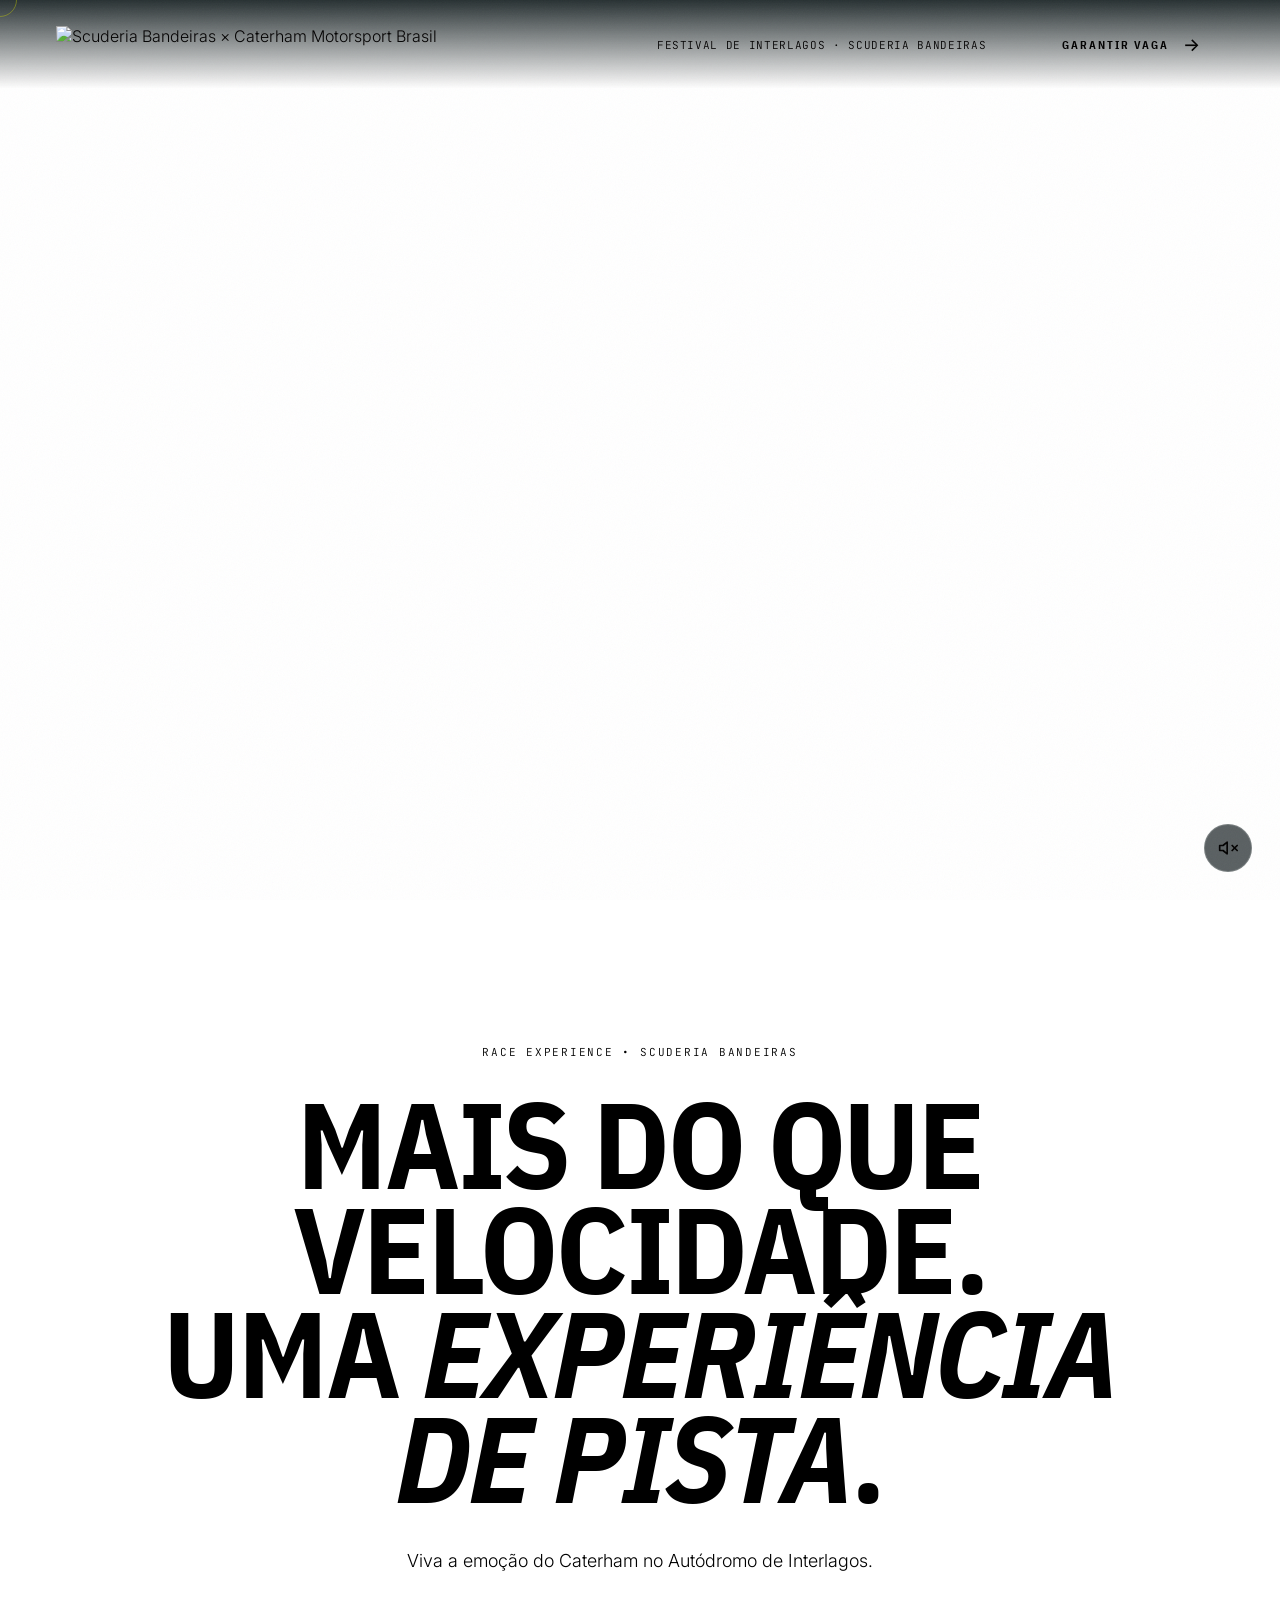
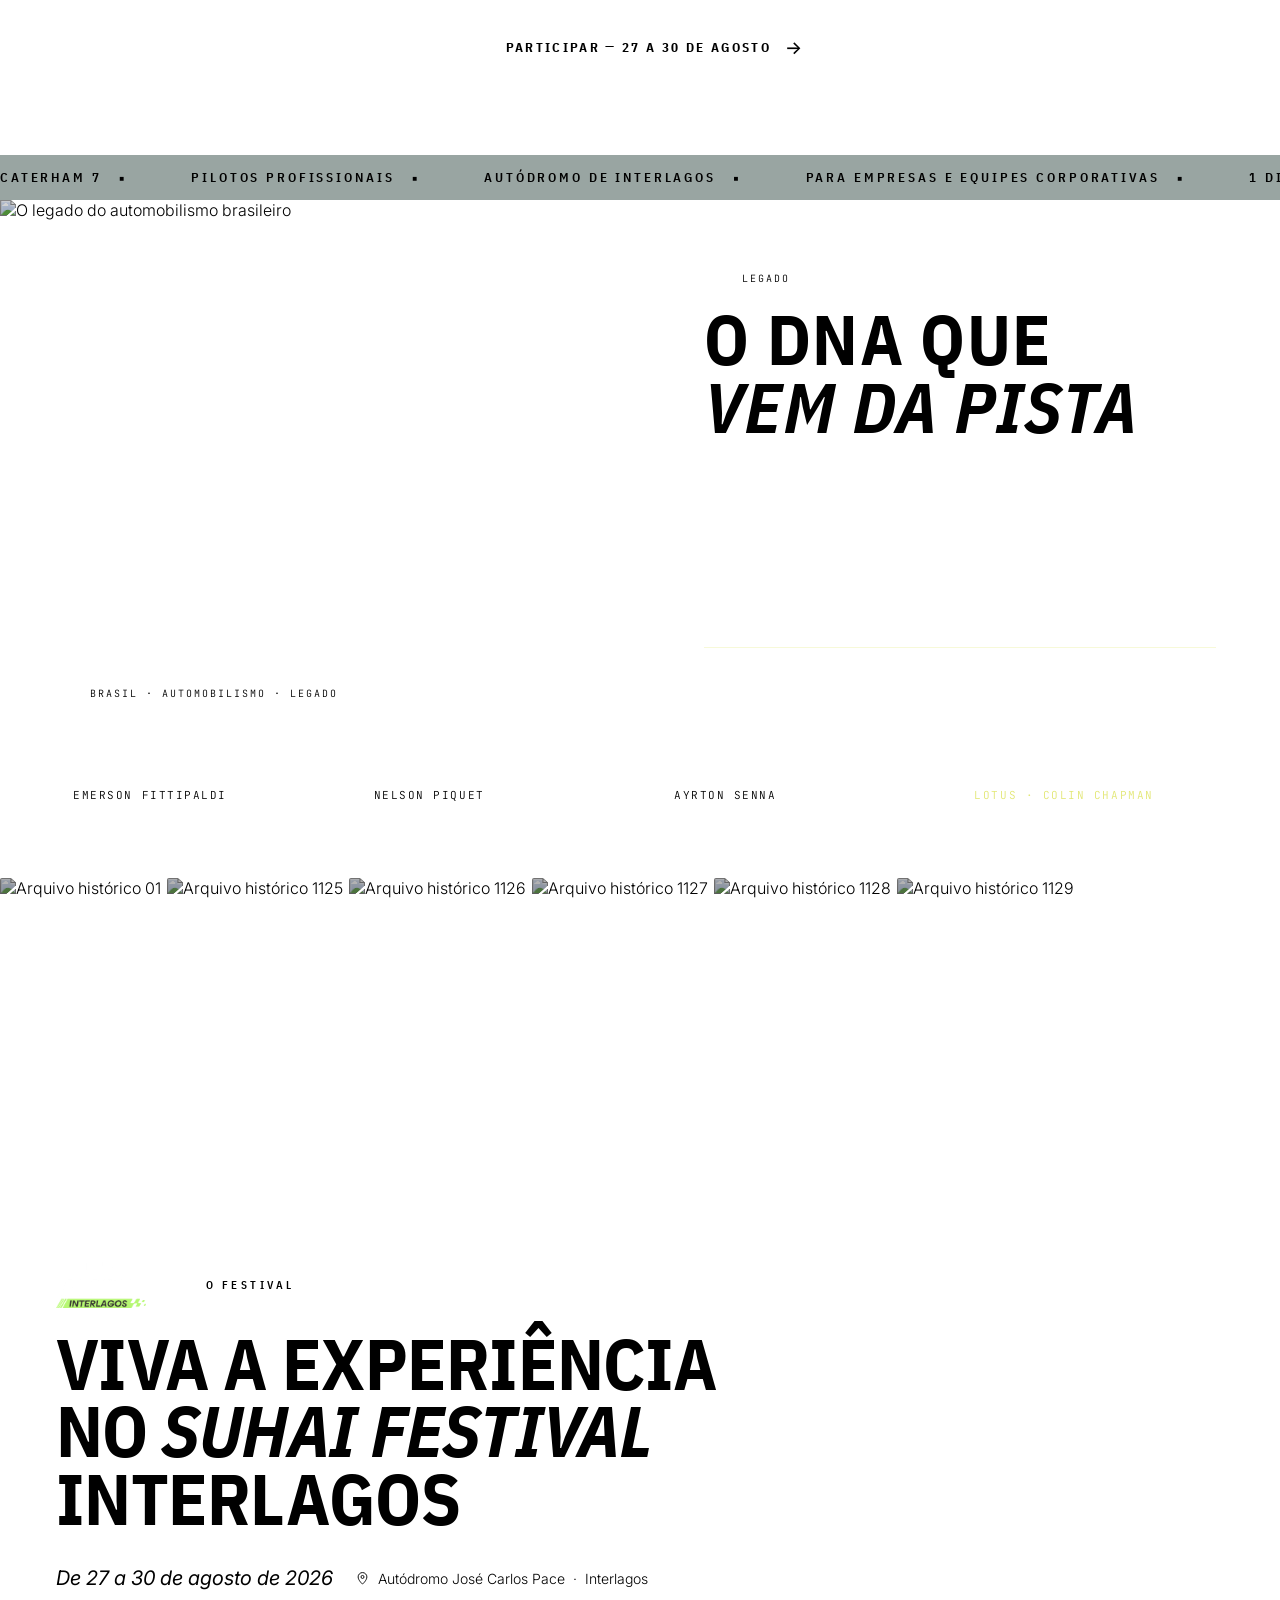
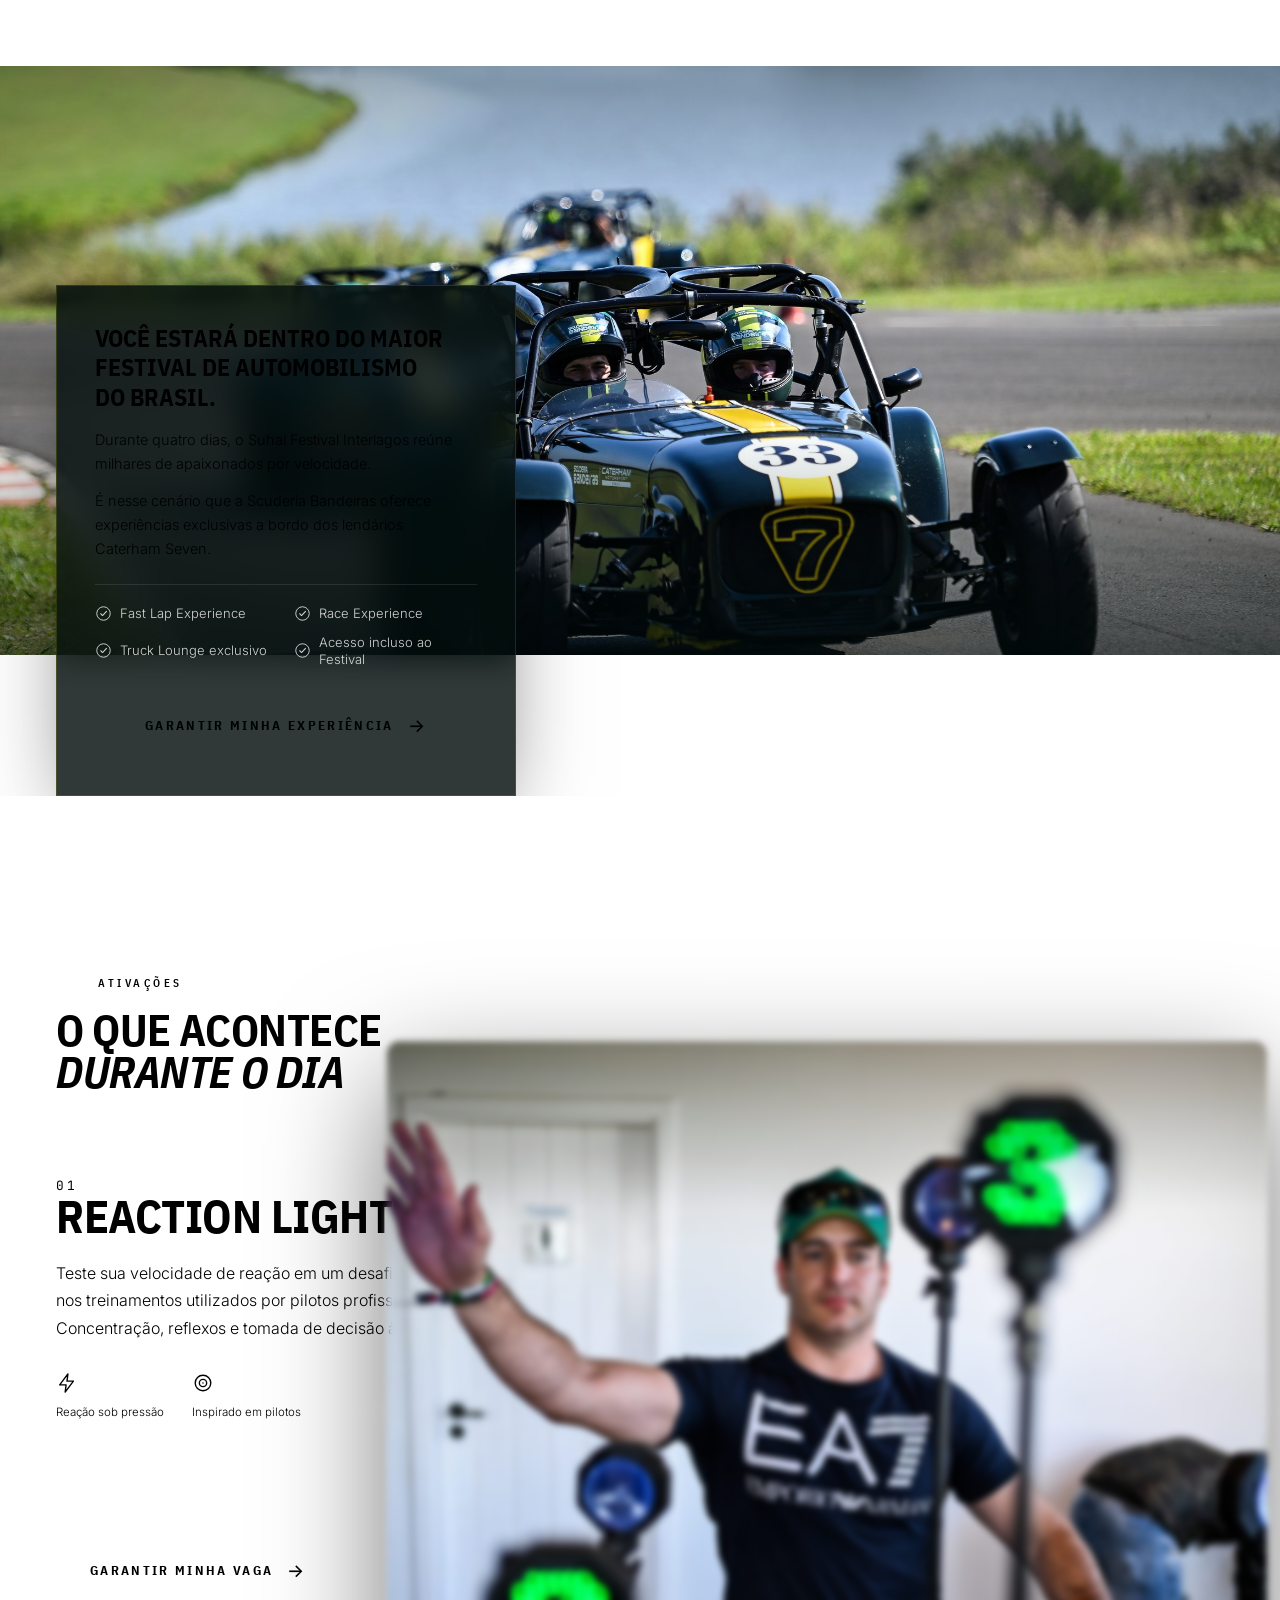
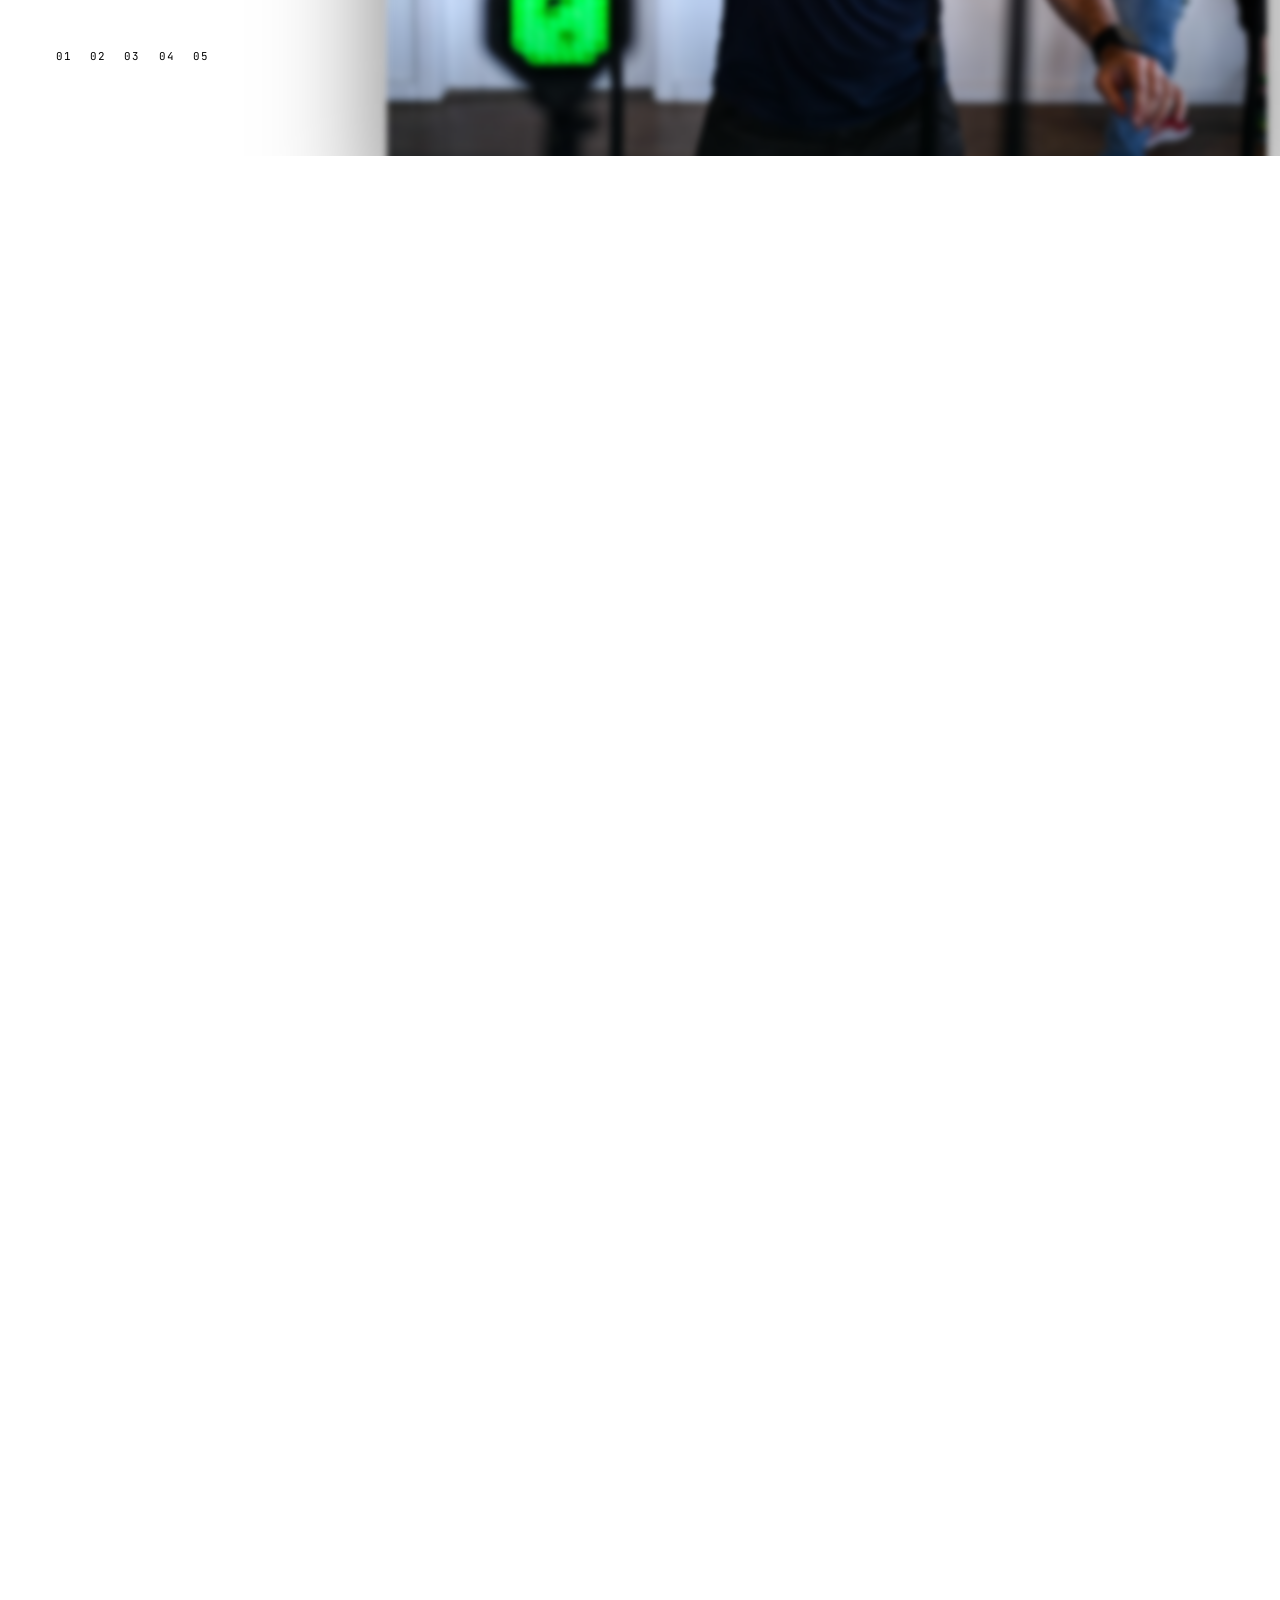
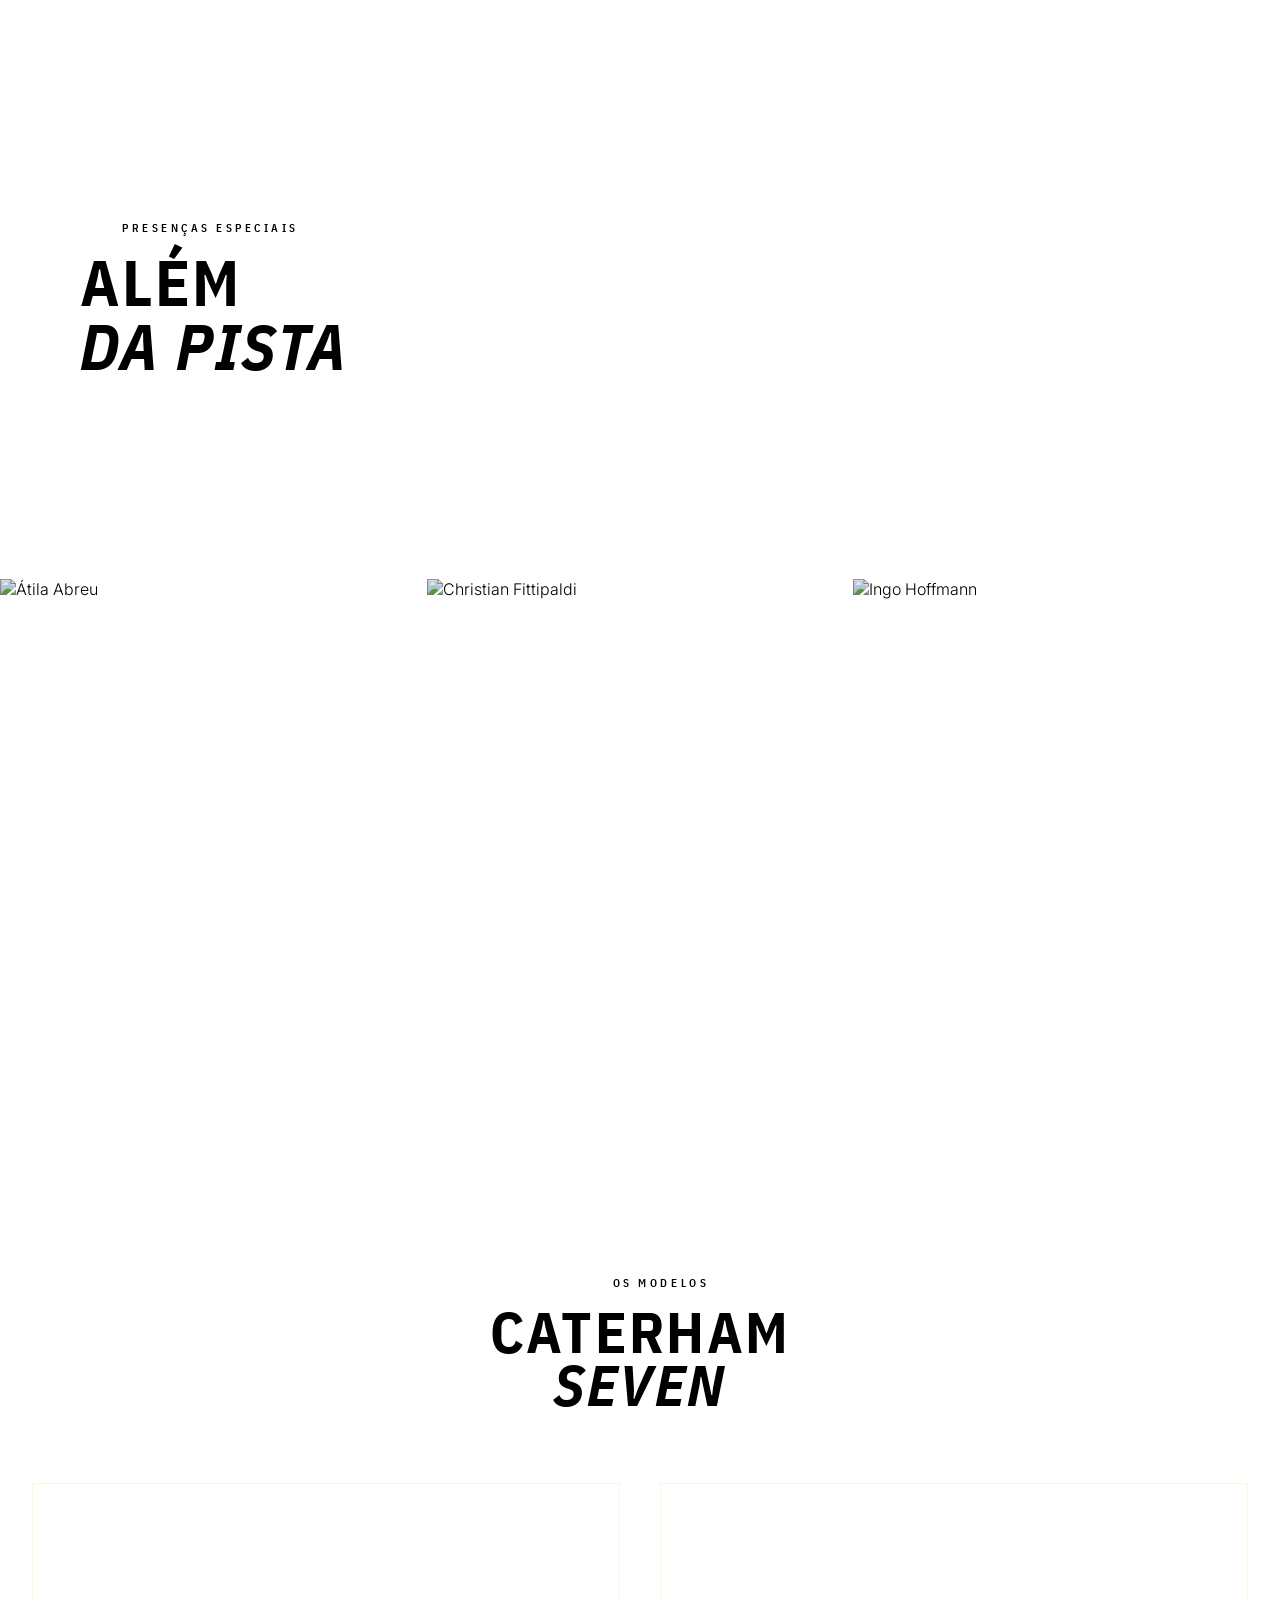
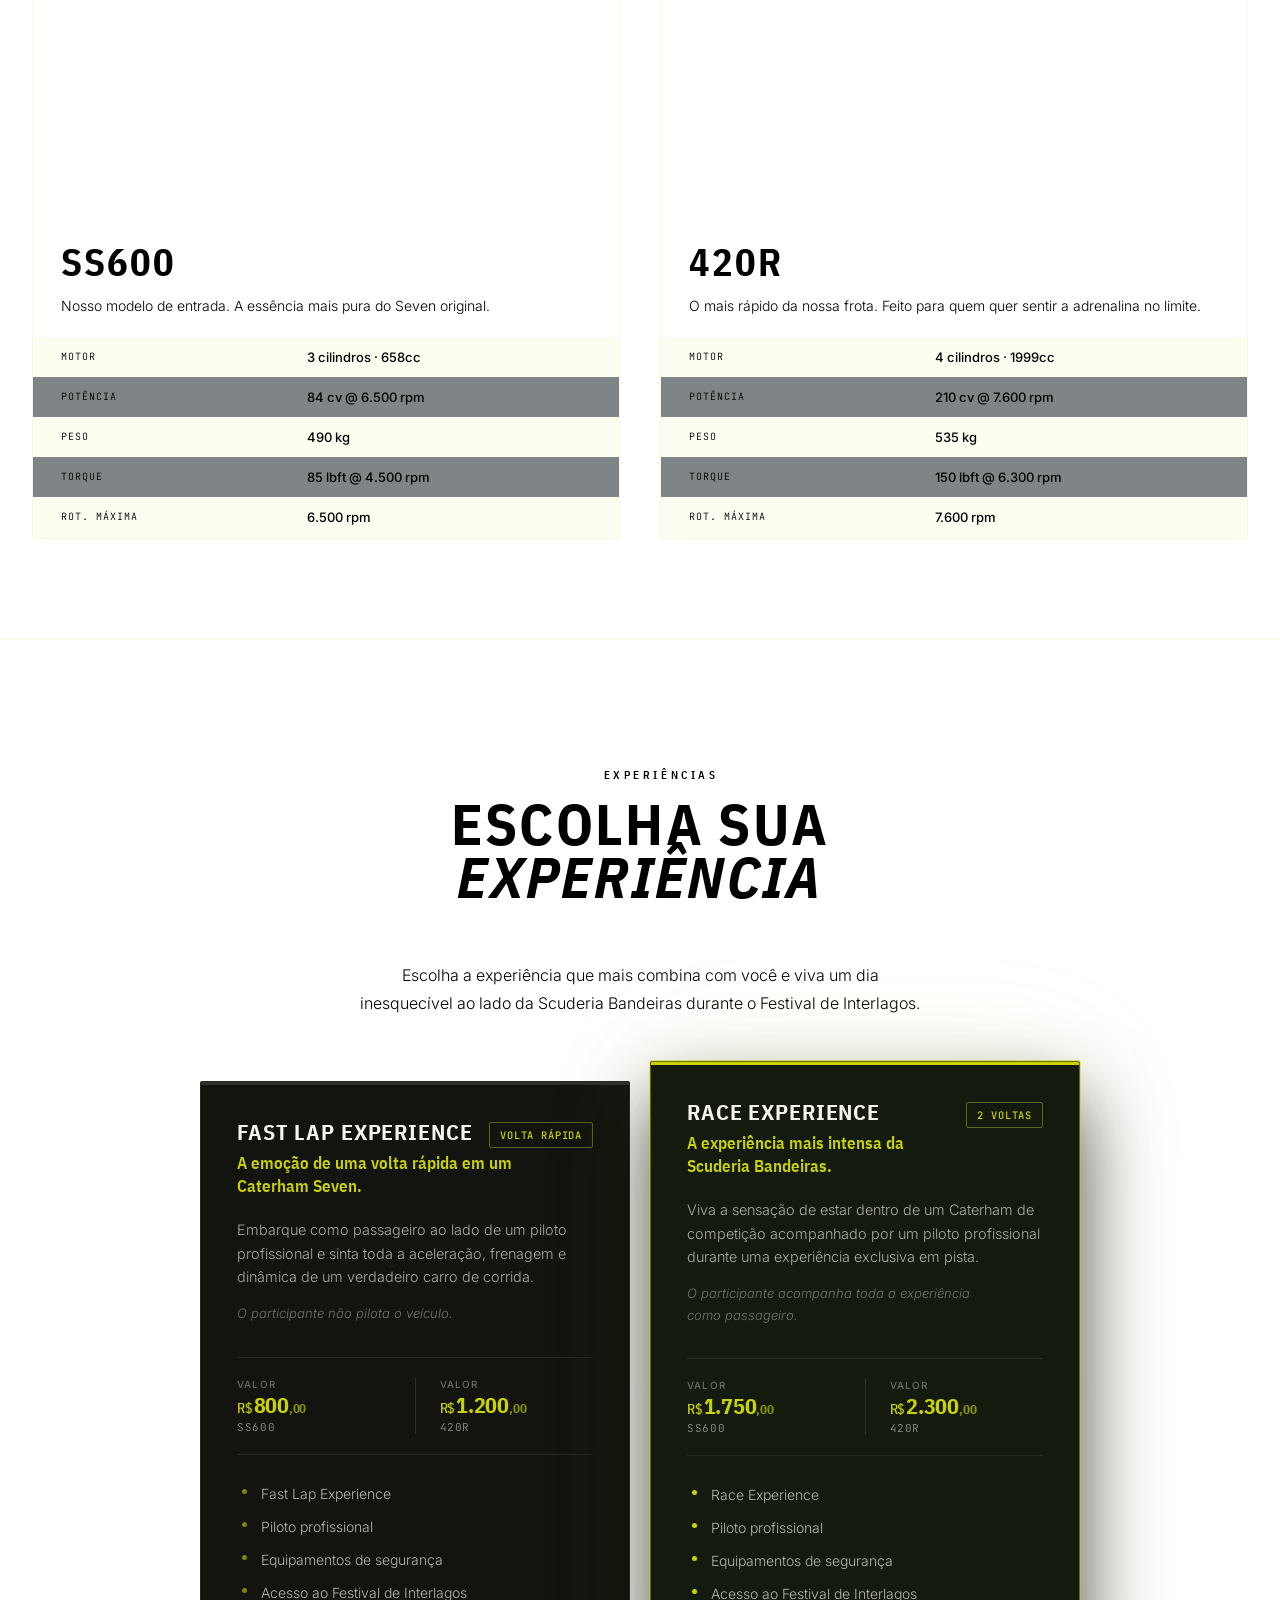
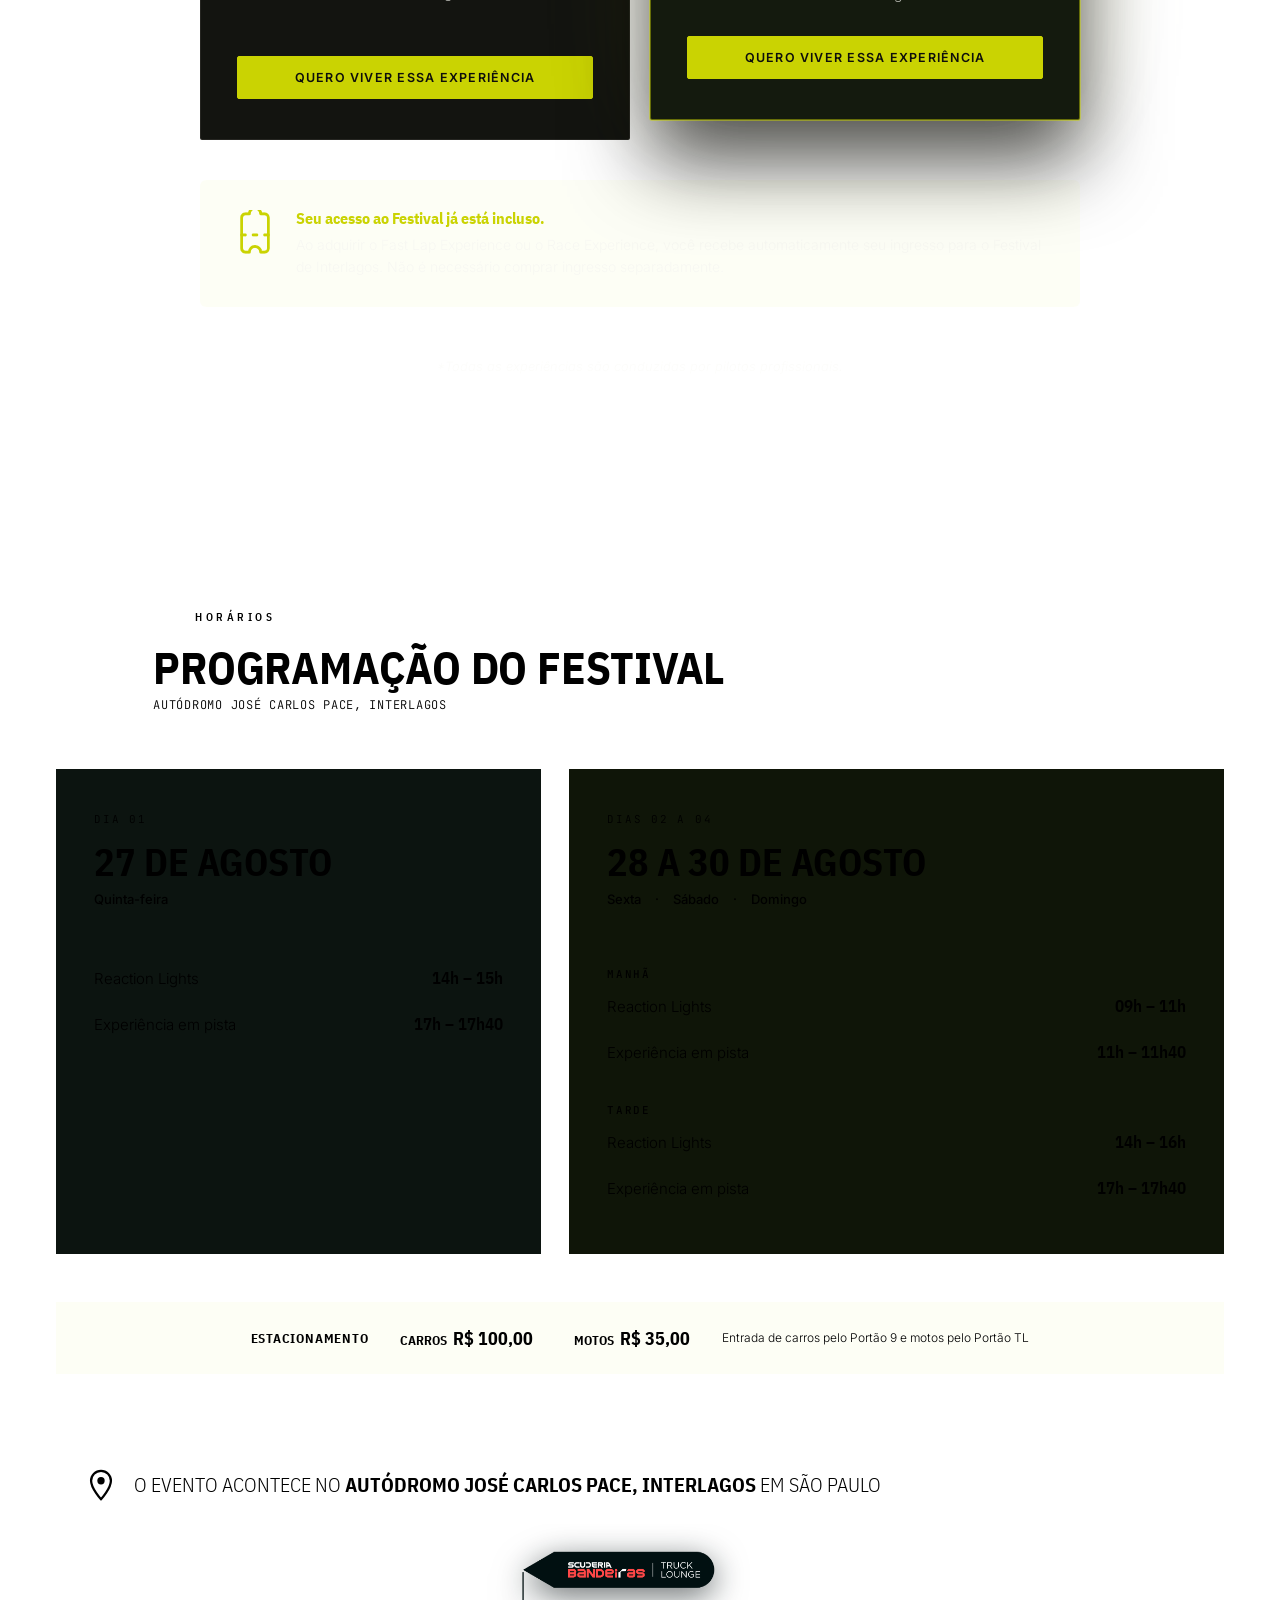
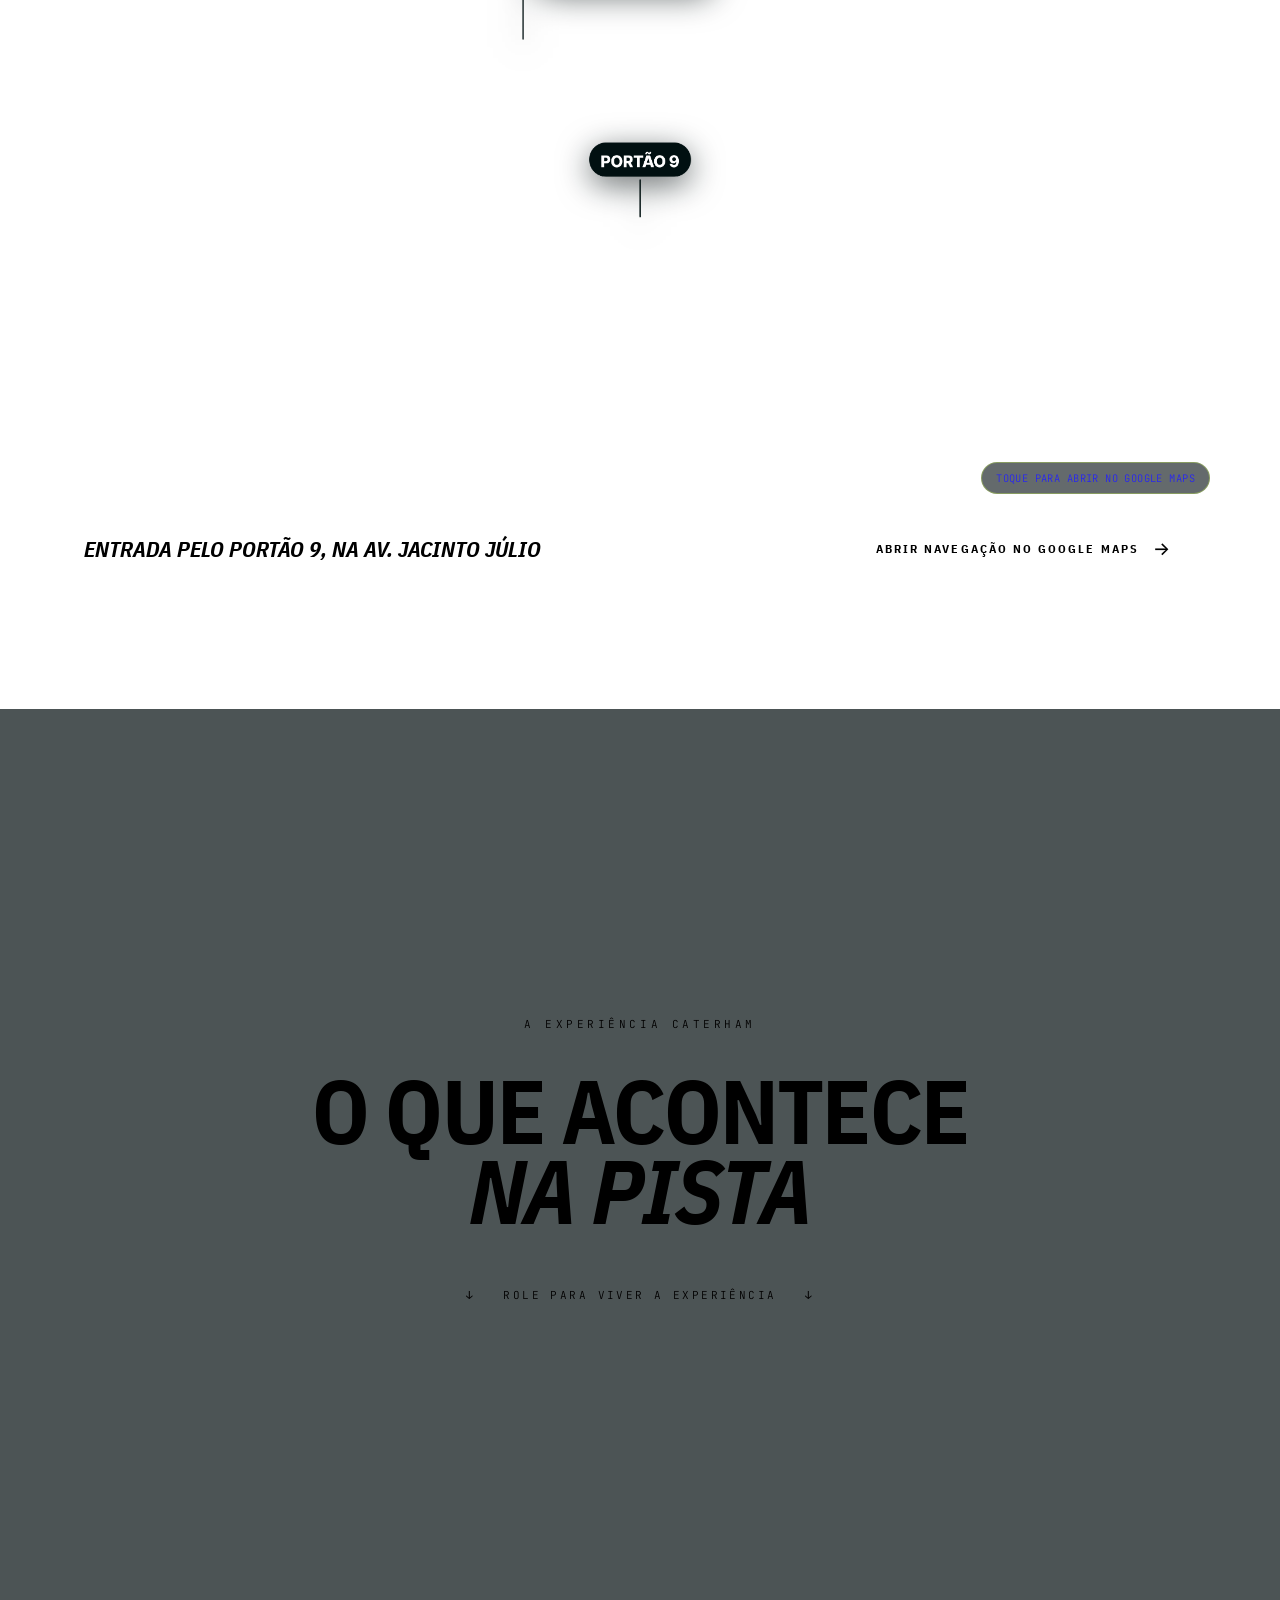
==== commit 6f670820: "feat: substitui mapa ilustrado por Google Maps real na secao Local do Evento Mapa embedado (sem API " ====
--- a/index.html
+++ b/index.html
@@ -859,26 +859,55 @@
       <p>Autódromo José Carlos Pace, Interlagos</p>
     </div>
 
-    <div class="fest-timeline" data-r="up">
-      <div class="fest-timeline-item">
-        <span class="fest-timeline-dot-wrap"><span class="fest-timeline-dot"></span></span>
-        <h4 class="fest-timeline-date">27/08</h4>
-        <span class="fest-timeline-day">Quinta-feira</span>
-        <p class="fest-timeline-text">Funcionamento de 12h às 20h<br>Entrada limite até 19h</p>
-      </div>
-      <div class="fest-timeline-item fest-timeline-item--highlight">
-        <span class="fest-timeline-dot-wrap"><span class="fest-timeline-dot fest-timeline-dot--highlight"></span></span>
-        <h4 class="fest-timeline-date">28/08 – 29/08</h4>
-        <span class="fest-timeline-day">Sexta-feira e Sábado</span>
-        <span class="fest-timeline-badge">Shows à noite</span>
-        <p class="fest-timeline-text">Exposição de 8h às 20h<br>Shows de 17h às 00h<br>Entrada limite até 21h30</p>
-      </div>
-      <div class="fest-timeline-item">
-        <span class="fest-timeline-dot-wrap"><span class="fest-timeline-dot"></span></span>
-        <h4 class="fest-timeline-date">30/08</h4>
-        <span class="fest-timeline-day">Domingo</span>
-        <p class="fest-timeline-text">Exposição de 8h às 20h<br>Shows de 17h às 22h<br>Entrada limite até 19h</p>
-      </div>
+    <div class="fest-agenda">
+      <article class="fest-agenda-card d1" data-r="up">
+        <p class="fest-agenda-eyebrow">Dia 01</p>
+        <h4 class="fest-agenda-date">27 de Agosto</h4>
+        <div class="fest-agenda-days"><span>Quinta-feira</span></div>
+
+        <div class="fest-agenda-period">
+          <div class="fest-agenda-row">
+            <span class="fest-agenda-row-label">Reaction Lights</span>
+            <span class="fest-agenda-row-time">14h – 15h</span>
+          </div>
+          <div class="fest-agenda-row">
+            <span class="fest-agenda-row-label">Experiência em pista</span>
+            <span class="fest-agenda-row-time">17h – 17h40</span>
+          </div>
+        </div>
+      </article>
+
+      <article class="fest-agenda-card fest-agenda-card--main d2" data-r="up">
+        <p class="fest-agenda-eyebrow">Dias 02 a 04</p>
+        <h4 class="fest-agenda-date">28 a 30 de Agosto</h4>
+        <div class="fest-agenda-days">
+          <span>Sexta</span><span>Sábado</span><span>Domingo</span>
+        </div>
+
+        <div class="fest-agenda-period">
+          <p class="fest-agenda-period-label">Manhã</p>
+          <div class="fest-agenda-row">
+            <span class="fest-agenda-row-label">Reaction Lights</span>
+            <span class="fest-agenda-row-time">09h – 11h</span>
+          </div>
+          <div class="fest-agenda-row">
+            <span class="fest-agenda-row-label">Experiência em pista</span>
+            <span class="fest-agenda-row-time">11h – 11h40</span>
+          </div>
+        </div>
+
+        <div class="fest-agenda-period">
+          <p class="fest-agenda-period-label">Tarde</p>
+          <div class="fest-agenda-row">
+            <span class="fest-agenda-row-label">Reaction Lights</span>
+            <span class="fest-agenda-row-time">14h – 16h</span>
+          </div>
+          <div class="fest-agenda-row">
+            <span class="fest-agenda-row-label">Experiência em pista</span>
+            <span class="fest-agenda-row-time">17h – 17h40</span>
+          </div>
+        </div>
+      </article>
     </div>
 
     <div class="fest-parking-bar" data-r="up">
@@ -902,22 +931,43 @@
 
 <!-- ══════════════════ MAPA DE ACESSO ════════════════════ -->
 <section id="sec-mapa-acesso">
-  <a class="fest-map-card" href="https://maps.app.goo.gl/aMe2cFXaBaK1yMMX6" target="_blank" rel="noopener" data-r="up">
-    <div class="fest-map-header">
-      <span class="fest-map-pin">
+  <div class="itm" id="itmMap" data-r="up">
+
+    <div class="itm-head">
+      <span class="itm-head-pin">
         <svg viewBox="0 0 24 24" fill="none"><path d="M12 22s7-7.58 7-13a7 7 0 1 0-14 0c0 5.42 7 13 7 13Z" stroke="currentColor" stroke-width="1.6"/><circle cx="12" cy="9" r="2.6" fill="currentColor"/></svg>
       </span>
-      <p class="fest-map-headline">o evento acontece no <strong>Autódromo José Carlos Pace, Interlagos</strong> em São Paulo</p>
-    </div>
-    <div class="fest-map-image">
-      <img src="/assets/images/mapa-acesso-portao9.webp" alt="Mapa de acesso ao Portão 9 do Autódromo de Interlagos, com a localização da Scuderia Bandeiras Truck Lounge" loading="lazy">
-      <span class="fest-map-badge">Toque para abrir</span>
-    </div>
-    <div class="fest-map-footer">
-      <span class="fest-map-footer-text">Entrada pelo <em>Portão 9</em>, na Av. Jacinto Júlio</span>
-      <span class="fest-map-cta">Abrir no Google Maps<svg viewBox="0 0 24 24" fill="none"><path d="M7 17 17 7M9 7h8v8" stroke="currentColor" stroke-width="1.8" stroke-linecap="round" stroke-linejoin="round"/></svg></span>
-    </div>
-  </a>
+      <p class="itm-headline">o evento acontece no <strong>Autódromo José Carlos Pace, Interlagos</strong> em São Paulo</p>
+    </div>
+
+    <div class="itm-stage" id="itmStage">
+      <iframe
+        class="itm-frame"
+        src="https://www.google.com/maps?q=-23.7067778,-46.6951111&z=16&output=embed"
+        title="Mapa — Scuderia Bandeiras Truck Lounge, acesso pelo Portão 9 do Autódromo de Interlagos"
+        loading="lazy"
+        referrerpolicy="no-referrer-when-downgrade"
+        tabindex="-1"
+        aria-hidden="true"></iframe>
+
+      <a class="itm-stage-link" href="https://maps.app.goo.gl/mCLZDyfXwUVreW498" target="_blank" rel="noopener" aria-label="Abrir no Google Maps — Scuderia Bandeiras Truck Lounge, entrada pelo Portão 9">
+        <span class="itm-pin itm-pin--truck" aria-hidden="true">
+          <span class="itm-pin-halo"></span>
+          <img class="itm-pin-badge" src="/assets/images/mapa/pin-truck-lounge.png" alt="">
+        </span>
+        <span class="itm-pin itm-pin--gate" aria-hidden="true">
+          <img class="itm-pin-badge itm-pin-badge--gate" src="/assets/images/mapa/pin-portao9.png" alt="">
+        </span>
+        <span class="itm-tap-badge">Toque para abrir no Google Maps</span>
+      </a>
+    </div>
+
+    <div class="itm-footer">
+      <span class="itm-footer-text">Entrada pelo <em>Portão 9</em>, na Av. Jacinto Júlio</span>
+      <a class="itm-cta btn btn-lime" href="https://maps.app.goo.gl/mCLZDyfXwUVreW498" target="_blank" rel="noopener">Abrir navegação no Google Maps</a>
+    </div>
+
+  </div>
 </section>
 
 
--- a/styles/components.css
+++ b/styles/components.css
@@ -1810,20 +1810,30 @@
   .chp-item, .chp-media-img { transition: none !important; }
 }
 
-/* ── Mobile / tablet: stacked layout, same pin mechanic ── */
+/* ── Mobile / tablet: stacked layout, same pin mechanic ──
+   Painel de texto precisa caber inteiro (foto + nome + descrição)
+   dentro dos 100vh fixos do chp-pin, sem scroll interno — por isso
+   os espaçamentos abaixo são bem mais enxutos que no desktop. */
 @media (max-width: 900px) {
   #sec-ativacoes { height: 460vh; }
-  .chp-head { padding: 96px 24px 0; }
+  .chp-head { padding: 56px 24px 0; }
+  .chp-h2 { margin-top: 6px; }
   .chp-stage {
     flex-direction: column;
-    gap: 20px;
-    padding: 20px 24px 24px;
-  }
-  .chp-media { width: 100%; order: 1; height: 40vh; flex-shrink: 0; }
-  .chp-panel { width: 100%; order: 2; gap: 18px; }
+    gap: 10px;
+    padding: 8px 20px 16px;
+  }
+  .chp-media { width: 100%; order: 1; height: 28vh; flex-shrink: 0; }
+  .chp-panel { width: 100%; order: 2; justify-content: flex-start; gap: 8px; }
   .chp-desc, .chp-note { max-width: 100%; }
-  .chp-icons { gap: 20px; }
-  .chp-title { font-size: clamp(1.7rem, 7vw, 2.4rem); }
+  .chp-num { margin-bottom: 6px; }
+  .chp-title { font-size: clamp(1.4rem, 6.4vw, 2rem); margin-bottom: 8px; }
+  .chp-desc { font-size: .875rem; line-height: 1.5; }
+  .chp-note { font-size: .72rem; margin-top: 6px; }
+  .chp-icons { gap: 20px; margin-top: 14px; }
+  .chp-cta { padding: 14px 22px; font-size: .8rem; min-height: 44px; }
+  .chp-foot { margin-top: 2px; }
+  .chp-nums { margin-top: 8px; }
 }
 
 /* ── Reduced motion fallback: simple stacked list, no pin ── */
@@ -7134,6 +7144,7 @@
   .fst-panel-anchor { position: static; padding-top: 0; }
   .fst-panel {
     position: relative;
+    left: auto;
     width: auto;
     margin: -56px 22px 0;
     z-index: 2;
@@ -7141,85 +7152,146 @@
   .fst-checklist { grid-template-columns: 1fr; }
 }
 
-/* ── Cronograma: timeline separando os dias ── */
-.fest-timeline {
-  display: flex;
-  align-items: flex-start;
-  gap: 0;
-  margin-bottom: 40px;
-}
-
-.fest-timeline-item {
-  flex: 1;
+/* ── Cronograma: agenda em cards (paddock schedule) ── */
+.fest-agenda {
+  display: grid;
+  grid-template-columns: 1fr 1.35fr;
+  gap: 28px;
+  margin-bottom: 48px;
+}
+
+.fest-agenda-card {
   position: relative;
-  padding: 0 20px;
-  text-align: center;
-}
-
-.fest-timeline-item + .fest-timeline-item::before {
+  background: #0c1410;
+  border: 1px solid var(--paper-08);
+  padding: clamp(32px, 3.4vw, 48px) clamp(28px, 3vw, 44px);
+  overflow: hidden;
+  isolation: isolate;
+  transition: transform .6s cubic-bezier(.16,1,.3,1), border-color .4s ease, box-shadow .5s ease;
+}
+
+.fest-agenda-card::before {
   content: '';
   position: absolute;
-  top: 5px;
-  right: 100%;
-  width: 100%;
-  height: 1px;
-  background: linear-gradient(to right, rgba(202,211,2,.4), rgba(202,211,2,.18));
-}
-
-.fest-timeline-dot-wrap {
-  display: flex;
-  justify-content: center;
-  margin-bottom: 20px;
-}
-
-.fest-timeline-dot {
-  width: 11px;
-  height: 11px;
-  border-radius: 50%;
-  background: rgba(202,211,2,.3);
-  border: 1px solid rgba(202,211,2,.5);
-  position: relative;
-  z-index: 1;
-  flex-shrink: 0;
-}
-
-.fest-timeline-dot--highlight {
-  background: var(--lime);
-  border-color: var(--lime);
-  box-shadow: 0 0 10px rgba(202,211,2,.45);
-  width: 15px;
-  height: 15px;
-}
-
-.fest-timeline-date {
+  top: 0; left: 0; right: 0;
+  height: 2px;
+  background: var(--paper-12);
+}
+
+.fest-agenda-card::after {
+  content: '';
+  position: absolute;
+  inset: 0;
+  background: radial-gradient(520px circle at 50% 0%, rgba(202,211,2,.07), transparent 60%);
+  opacity: 0;
+  transition: opacity .4s ease;
+  pointer-events: none;
+  z-index: -1;
+}
+
+@media (hover: hover) and (pointer: fine) {
+  .fest-agenda-card:hover {
+    transform: translateY(-6px);
+    border-color: var(--paper-18);
+    box-shadow: 0 24px 56px rgba(0,0,0,.5);
+  }
+  .fest-agenda-card:hover::after { opacity: 1; }
+}
+
+.fest-agenda-card--main {
+  background: #0f1508;
+  border-color: var(--lime-20);
+}
+.fest-agenda-card--main::before { background: var(--lime); }
+@media (hover: hover) and (pointer: fine) {
+  .fest-agenda-card--main:hover {
+    border-color: var(--lime-40);
+    box-shadow: 0 24px 56px rgba(0,0,0,.5), 0 0 90px rgba(202,211,2,.08);
+  }
+}
+
+.fest-agenda-eyebrow {
+  font-family: 'JetBrains Mono', monospace;
+  font-size: .68rem;
+  letter-spacing: .16em;
+  text-transform: uppercase;
+  color: var(--lime);
+  margin: 0 0 18px;
+}
+
+.fest-agenda-date {
   font-family: 'IBM Plex Sans Condensed', sans-serif;
   font-weight: 700;
-  font-size: clamp(1.1rem, 1.8vw, 1.5rem);
+  font-size: clamp(1.9rem, 3vw, 2.6rem);
   text-transform: uppercase;
   color: var(--paper);
-  margin: 0 0 4px;
-  line-height: 1;
-}
-
-.fest-timeline-day {
-  display: block;
+  line-height: .96;
+  margin: 0 0 10px;
+}
+
+.fest-agenda-days {
+  display: flex;
+  flex-wrap: wrap;
+  gap: 8px 14px;
+  margin: 0 0 32px;
+  padding: 0 0 28px;
+  border-bottom: 1px solid var(--paper-08);
+}
+
+.fest-agenda-days span {
+  font-family: 'Inter', sans-serif;
+  font-weight: 500;
+  font-size: .8125rem;
+  color: var(--paper-60);
+}
+
+.fest-agenda-days span:not(:last-child)::after {
+  content: '·';
+  margin-left: 14px;
+  color: var(--paper-20);
+}
+
+.fest-agenda-period + .fest-agenda-period { margin-top: 28px; }
+
+.fest-agenda-period-label {
   font-family: 'JetBrains Mono', monospace;
+  font-weight: 500;
   font-size: .68rem;
-  letter-spacing: .05em;
+  letter-spacing: .14em;
   text-transform: uppercase;
   color: var(--lime);
-  margin-bottom: 14px;
-}
-
-.fest-timeline-text {
+  margin: 0 0 14px;
+}
+
+.fest-agenda-row {
+  display: flex;
+  align-items: baseline;
+  justify-content: space-between;
+  gap: 16px;
+  padding: 12px 0;
+  border-top: 1px solid var(--paper-08);
+}
+.fest-agenda-row:first-of-type { border-top: none; padding-top: 0; }
+
+.fest-agenda-row-label {
   font-family: 'Inter', sans-serif;
-  font-size: .875rem;
-  line-height: 1.55;
+  font-size: .9375rem;
   color: var(--paper-60);
-  margin: 0;
-}
-
-.fest-timeline-item--highlight .fest-timeline-text { color: var(--paper); }
+}
+
+.fest-agenda-row-time {
+  font-family: 'IBM Plex Sans Condensed', sans-serif;
+  font-weight: 600;
+  font-size: 1.0625rem;
+  color: var(--paper);
+  white-space: nowrap;
+}
+
+.fest-agenda-card--main .fest-agenda-row-time { color: var(--lime); }
+
+@media (max-width: 900px) {
+  .fest-agenda { grid-template-columns: 1fr; }
+}
 
 /* ── Estacionamento ── */
 .fest-parking-bar {
@@ -7292,118 +7364,134 @@
 }
 
 @media (max-width: 760px) {
-  .fest-timeline { flex-direction: column; gap: 0; }
-  .fest-timeline-item {
-    display: grid;
-    grid-template-columns: 24px 1fr;
-    column-gap: 20px;
-    text-align: left;
-    padding: 0 0 28px;
-  }
-  .fest-timeline-item:last-child { padding-bottom: 0; }
-  .fest-timeline-item + .fest-timeline-item::before {
-    top: 0;
-    left: 11px;
-    right: auto;
-    bottom: 28px;
-    width: 1px;
-    height: auto;
-    background: linear-gradient(to bottom, rgba(202,211,2,.4), rgba(202,211,2,.18));
-  }
-  .fest-timeline-dot-wrap { margin: 3px 0 0; grid-row: 1 / span 3; }
-  .fest-timeline-date, .fest-timeline-day, .fest-timeline-text { grid-column: 2; }
-  .fest-timeline-date { margin-top: -3px; }
+  .fest-agenda-card { padding: 28px 24px; }
   .fest-parking-bar { flex-direction: column; text-align: center; }
   .fest-parking-row { justify-content: center; }
 }
 
 /* ═══════════════════════════════════════════════
-   MAPA DE ACESSO — #sec-mapa-acesso
+   LOCAL DO EVENTO — #sec-mapa-acesso
+   Google Maps real (iframe, sem API key — endpoint
+   output=embed) emoldurado com a identidade do site.
 ═══════════════════════════════════════════════ */
 #sec-mapa-acesso { padding: 0 56px 120px; }
 
-.fest-map-card {
-  display: block;
-  max-width: 1320px;
-  margin: 0 auto;
-  border: 1px solid var(--paper-08);
-  overflow: hidden;
-  text-decoration: none;
-  transition: border-color .25s, transform .25s;
-}
-@media (hover: hover) and (pointer: fine) {
-  .fest-map-card:hover { border-color: var(--lime-40); transform: translateY(-2px); }
-}
-
-.fest-map-header {
+.itm { max-width: 1320px; margin: 0 auto; }
+
+.itm-head {
   display: flex;
   align-items: center;
   gap: 16px;
   padding: 22px 28px;
   background: var(--ink-1);
-}
-
-.fest-map-pin {
-  flex-shrink: 0;
-  width: 34px;
-  height: 34px;
-  display: flex;
-  align-items: center;
-  justify-content: center;
+  border: 1px solid var(--paper-08);
+  border-bottom: none;
+}
+.itm-head-pin {
+  flex-shrink: 0; width: 34px; height: 34px;
+  display: flex; align-items: center; justify-content: center;
   color: var(--lime);
 }
-.fest-map-pin svg { width: 100%; height: 100%; }
-
-.fest-map-headline {
+.itm-head-pin svg { width: 100%; height: 100%; }
+.itm-headline {
   font-family: 'IBM Plex Sans Condensed', sans-serif;
   font-size: clamp(.95rem, 1.6vw, 1.25rem);
-  line-height: 1.3;
-  color: var(--paper-60);
-  text-transform: uppercase;
-  margin: 0;
-}
-.fest-map-headline strong { color: var(--lime); font-weight: 700; }
-
-.fest-map-image { position: relative; line-height: 0; background: var(--ink); }
-.fest-map-image img { width: 100%; height: auto; display: block; }
-
-.fest-map-footer {
-  display: flex;
-  align-items: center;
-  justify-content: space-between;
-  gap: 16px;
-  flex-wrap: wrap;
+  line-height: 1.3; color: var(--paper-60);
+  text-transform: uppercase; margin: 0;
+}
+.itm-headline strong { color: var(--lime); font-weight: 700; }
+
+/* ── STAGE (iframe do Google Maps) ── */
+.itm-stage {
+  position: relative;
+  aspect-ratio: 16 / 8;
+  overflow: hidden;
+  background: var(--ink);
+  border: 1px solid var(--paper-08);
+  opacity: 0; transform: scale(1.02);
+  transition: opacity 1s ease, transform 1.2s cubic-bezier(.2,.7,.2,1);
+}
+.itm.is-live .itm-stage { opacity: 1; transform: scale(1); }
+.itm-frame {
+  position: absolute; inset: 0;
+  width: 100%; height: 100%; border: 0;
+  filter: grayscale(.15) contrast(1.05);
+  pointer-events: none; /* preview fixo — sem drag/zoom, pin fica sempre calibrado */
+}
+
+/* camada clicável por cima do iframe inerte — mapa inteiro abre o Google Maps */
+.itm-stage-link {
+  position: absolute; inset: 0; z-index: 2;
+  display: block;
+}
+@media (hover: hover) and (pointer: fine) {
+  .itm-stage:has(.itm-stage-link:hover) .itm-frame { filter: grayscale(0) contrast(1.05); }
+  .itm-stage-link:hover .itm-tap-badge { opacity: 1; transform: translateY(0); }
+}
+
+/* pinos de marca sobre o mapa — posições calibradas visualmente contra
+   o embed fixo (não arrastável, então a calibração nunca desalinha) */
+.itm-pin { position: absolute; left: 50%; top: 50%; }
+/* deslocamento fixo em px a partir do centro (mesmo ponto do link oficial) —
+   tem que ser px, não %, porque o zoom do Maps é fixo: a distância em pixels
+   entre dois pontos geográficos não muda com o tamanho do card, só com o zoom */
+.itm-pin--truck { transform: translate(calc(-117px - .3%), calc(-177px - 99.7%)); }
+.itm-pin--gate  { transform: translate(-49.7%, -99.2%); }
+
+.itm-pin-badge {
+  display: block; height: auto;
+  filter: drop-shadow(0 8px 16px rgba(1,12,14,.6));
+}
+.itm-pin--truck .itm-pin-badge { width: clamp(150px, 15vw, 220px); }
+.itm-pin-badge--gate { width: clamp(78px, 8vw, 118px); }
+
+.itm-pin-halo {
+  position: absolute; left: .3%; bottom: .3%;
+  width: 12px; height: 12px; margin-left: -6px; margin-bottom: -6px;
+  border-radius: 50%; background: var(--lime);
+  box-shadow: 0 0 0 0 rgba(202,211,2,.55);
+}
+@media (prefers-reduced-motion: no-preference) {
+  .itm.is-live .itm-pin-halo { animation: itm-radar 2.6s ease-out infinite; }
+}
+@keyframes itm-radar {
+  0%   { box-shadow: 0 0 0 0 rgba(202,211,2,.55); }
+  70%  { box-shadow: 0 0 0 26px rgba(202,211,2,0); }
+  100% { box-shadow: 0 0 0 0 rgba(202,211,2,0); }
+}
+
+.itm-tap-badge {
+  position: absolute; right: 14px; bottom: 14px; z-index: 2;
+  padding: 8px 14px; border-radius: 999px;
+  background: rgba(1,12,14,.72); backdrop-filter: blur(4px);
+  border: 1px solid var(--lime-40);
+  font-family: 'JetBrains Mono', monospace; font-size: .65rem;
+  letter-spacing: .04em; text-transform: uppercase; color: var(--lime);
+  opacity: .85; transform: translateY(0);
+  transition: opacity .25s ease, transform .25s ease;
+}
+
+/* ── footer / CTA ── */
+.itm-footer {
+  display: flex; align-items: center; justify-content: space-between;
+  gap: 16px; flex-wrap: wrap;
   padding: 18px 28px;
   background: var(--lime);
 }
-
-.fest-map-footer-text {
+.itm-footer-text {
   font-family: 'IBM Plex Sans Condensed', sans-serif;
-  font-weight: 700;
-  font-style: italic;
+  font-weight: 700; font-style: italic;
   font-size: clamp(1rem, 2vw, 1.375rem);
-  text-transform: uppercase;
-  color: var(--ink);
-}
-.fest-map-footer-text em { font-style: italic; }
-
-.fest-map-cta {
-  display: inline-flex;
-  align-items: center;
-  gap: 8px;
-  font-family: 'JetBrains Mono', monospace;
-  font-size: .7rem;
-  letter-spacing: .06em;
-  text-transform: uppercase;
-  color: var(--ink);
-  white-space: nowrap;
-}
-.fest-map-cta svg { width: 14px; height: 14px; }
+  text-transform: uppercase; color: var(--ink);
+}
+.itm-footer-text em { font-style: italic; }
+.itm-cta { padding: 12px 24px; font-size: 11.5px; box-shadow: none; }
 
 @media (max-width: 760px) {
   #sec-mapa-acesso { padding: 0 22px 80px; }
-  .fest-map-header { padding: 18px 20px; }
-  .fest-map-footer { padding: 16px 20px; justify-content: center; text-align: center; }
+  .itm-head { padding: 18px 20px; }
+  .itm-stage { aspect-ratio: 4 / 5; }
+  .itm-footer { padding: 16px 20px; justify-content: center; text-align: center; }
 }
 
 /* ════════════════════════════════════════════════════════════════
@@ -7416,8 +7504,6 @@
 
 /* elementos novos, mobile-only — escondidos por padrão em qualquer largura */
 .fest-mobile-cta,
-.fest-timeline-badge,
-.fest-map-badge,
 .panel-photo-cap,
 .pkg-badge--mobile-only,
 .pkg-dots,
@@ -7471,34 +7557,6 @@
   .fest-mobile-cta { display: inline-flex; margin-top: 22px; }
 }
 
-/* ── ATIVAÇÕES: carrossel horizontal por capítulo (substitui pin+scrub) ── */
-@media (max-width: 768px) {
-  #sec-ativacoes { height: auto; }
-  #sec-ativacoes .chp-pin { position: static; height: auto; overflow: visible; }
-  #sec-ativacoes .chp-stage { flex-direction: column; overflow: visible; }
-  #sec-ativacoes .chp-media { width: 100%; order: 1; height: 38vh; }
-  #sec-ativacoes .chp-media-img { opacity: 0; transform: none; filter: none; transition: opacity .35s ease; }
-  #sec-ativacoes .chp-media-img.mob-active { opacity: 1; z-index: 2; }
-  #sec-ativacoes .chp-panel { width: 100%; order: 2; max-height: none; overflow: visible; justify-content: flex-start; gap: 20px; }
-  #sec-ativacoes .chp-item-stack {
-    display: flex; overflow-x: auto; overflow-y: hidden;
-    scroll-snap-type: x mandatory; -webkit-overflow-scrolling: touch;
-    scrollbar-width: none; margin: 0 -24px;
-  }
-  #sec-ativacoes .chp-item-stack::-webkit-scrollbar { display: none; }
-  #sec-ativacoes .chp-item {
-    grid-area: unset; flex: 0 0 100%; max-width: 100%;
-    scroll-snap-align: center; opacity: 1 !important; pointer-events: auto !important;
-    transform: none !important; filter: none !important;
-    padding: 4px 24px 0; box-sizing: border-box;
-  }
-  #sec-ativacoes .chp-cta { width: 100%; display: flex; justify-content: center; margin-top: 4px; }
-  #sec-ativacoes .chp-num-btn {
-    min-width: 44px; min-height: 44px; display: inline-flex;
-    align-items: center; justify-content: center; padding: 10px 4px;
-  }
-  #sec-ativacoes .chp-nums { gap: 6px; justify-content: center; }
-}
 @media (max-width: 380px) {
   #sec-ativacoes .chp-icons { gap: 14px; }
   #sec-ativacoes .chp-icon { max-width: 104px; }
@@ -7507,6 +7565,9 @@
 /* ── PAINEL ALÉM DA PISTA: fotos em carrossel com legenda, antes do texto ── */
 @media (max-width: 768px) {
   #sec-panel { display: flex; flex-direction: column; }
+  #sec-panel .panel-top { display: contents; }
+  #sec-panel .panel-title-col { order: -2; padding: 72px 22px 0; }
+  #sec-panel .panel-text-col { padding: 4px 22px 40px; }
   #sec-panel .panel-photos { order: -1; margin-bottom: 8px; }
   .panel-photos {
     display: flex; overflow-x: auto; scroll-snap-type: x mandatory;
@@ -7588,31 +7649,10 @@
 @media (max-width: 760px) {
   #sec-mapa-acesso { padding: 32px 22px 80px; }
 
-  .fest-timeline-item--highlight {
-    background: var(--lime-04, rgba(202,211,2,.04));
-    border-left: 2px solid var(--lime);
-    margin-left: -12px; padding-left: 12px; padding-top: 8px;
-  }
-  .fest-timeline-badge {
-    display: inline-block; margin-top: 6px; padding: 3px 9px;
-    border: 1px solid var(--lime-40); border-radius: 999px;
-    font-family: 'JetBrains Mono', monospace; font-size: .6rem;
-    letter-spacing: .1em; text-transform: uppercase; color: var(--lime);
-  }
   .fest-parking-note { color: var(--paper-60); font-size: .8125rem; }
   .fest-parking-price { font-size: 1.5rem; }
   .fest-parking-col { flex-direction: column; align-items: center; gap: 2px; }
   .fest-parking-sep { height: 36px; align-self: center; }
-
-  .fest-map-badge {
-    display: inline-flex; position: absolute; bottom: 12px; right: 12px; z-index: 2;
-    align-items: center; gap: 6px; padding: 8px 12px;
-    background: rgba(1,12,14,.75); backdrop-filter: blur(4px);
-    border: 1px solid var(--lime-40); border-radius: 999px;
-    font-family: 'JetBrains Mono', monospace; font-size: .65rem;
-    letter-spacing: .04em; text-transform: uppercase; color: var(--lime);
-  }
-  .fest-map-card:active { transform: scale(.98); border-color: var(--lime-40); transition: transform .1s ease; }
 }
 
 @media (prefers-reduced-motion: reduce) {
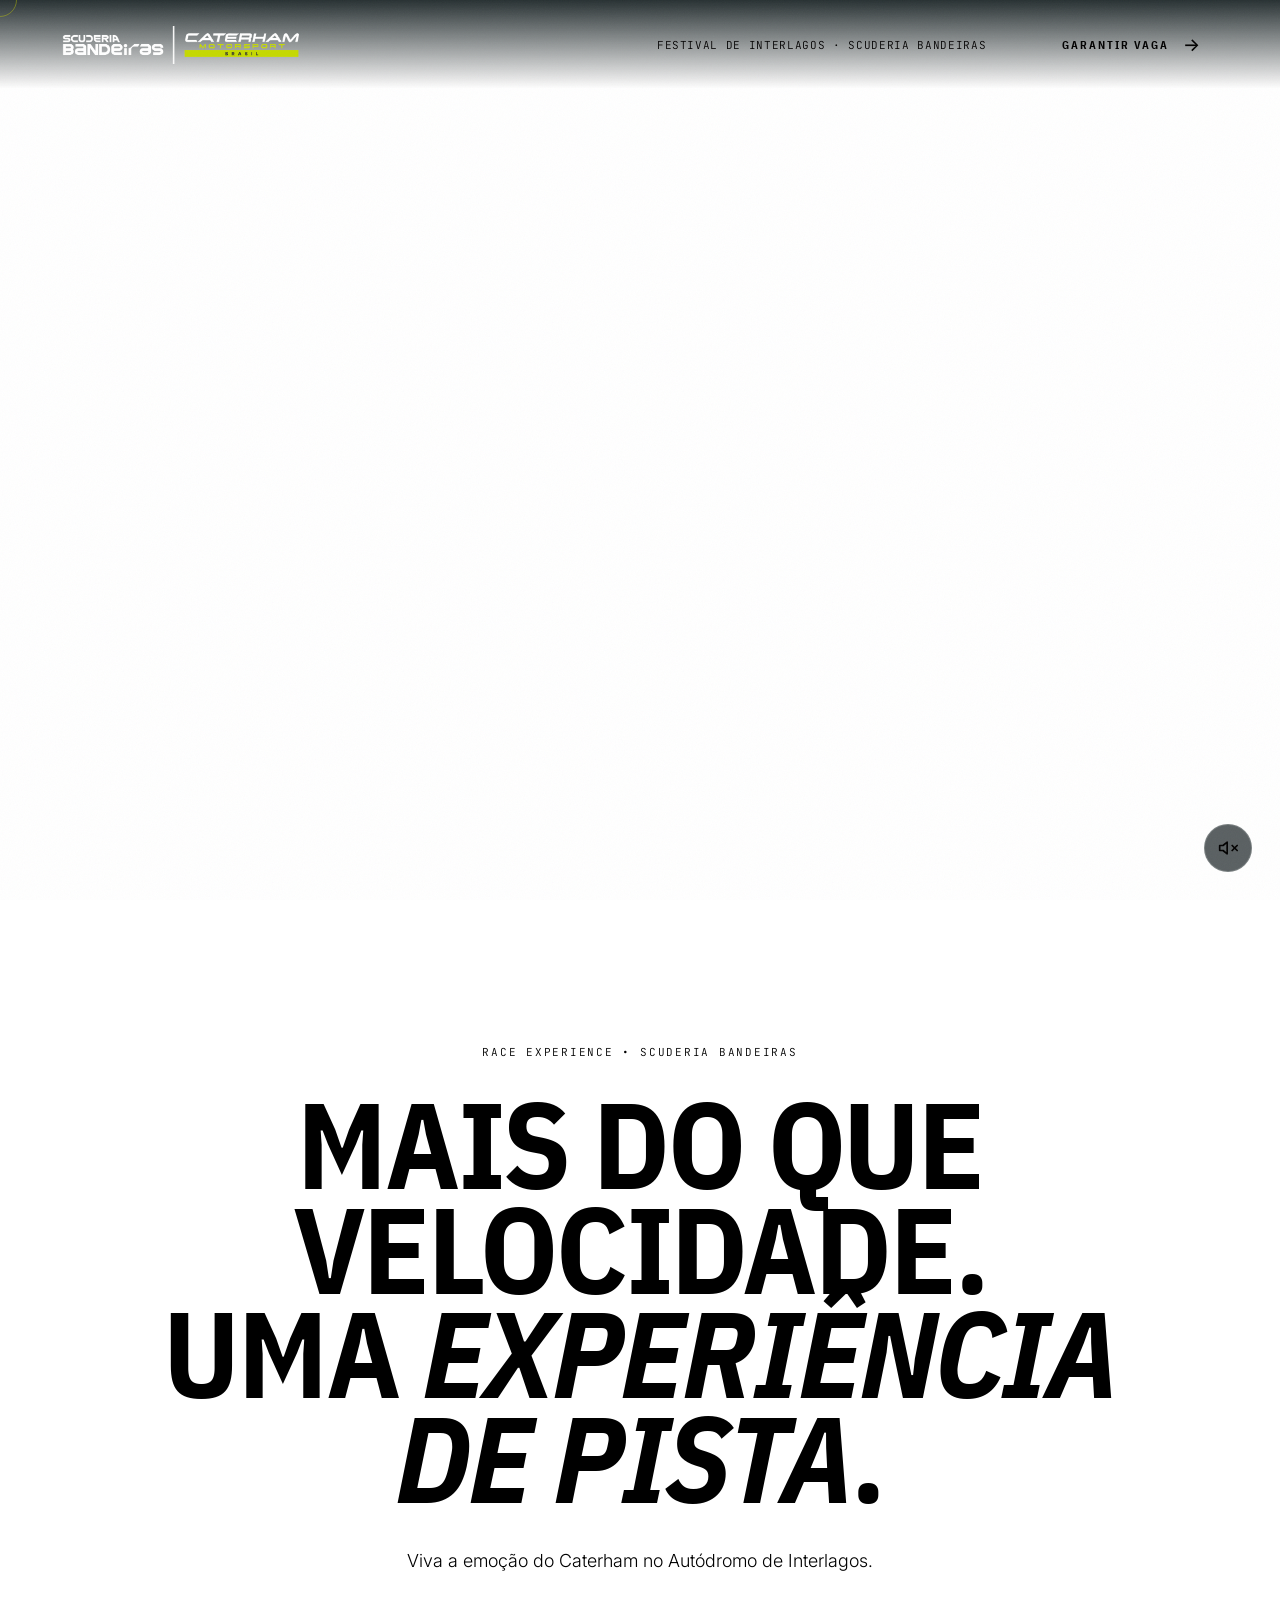
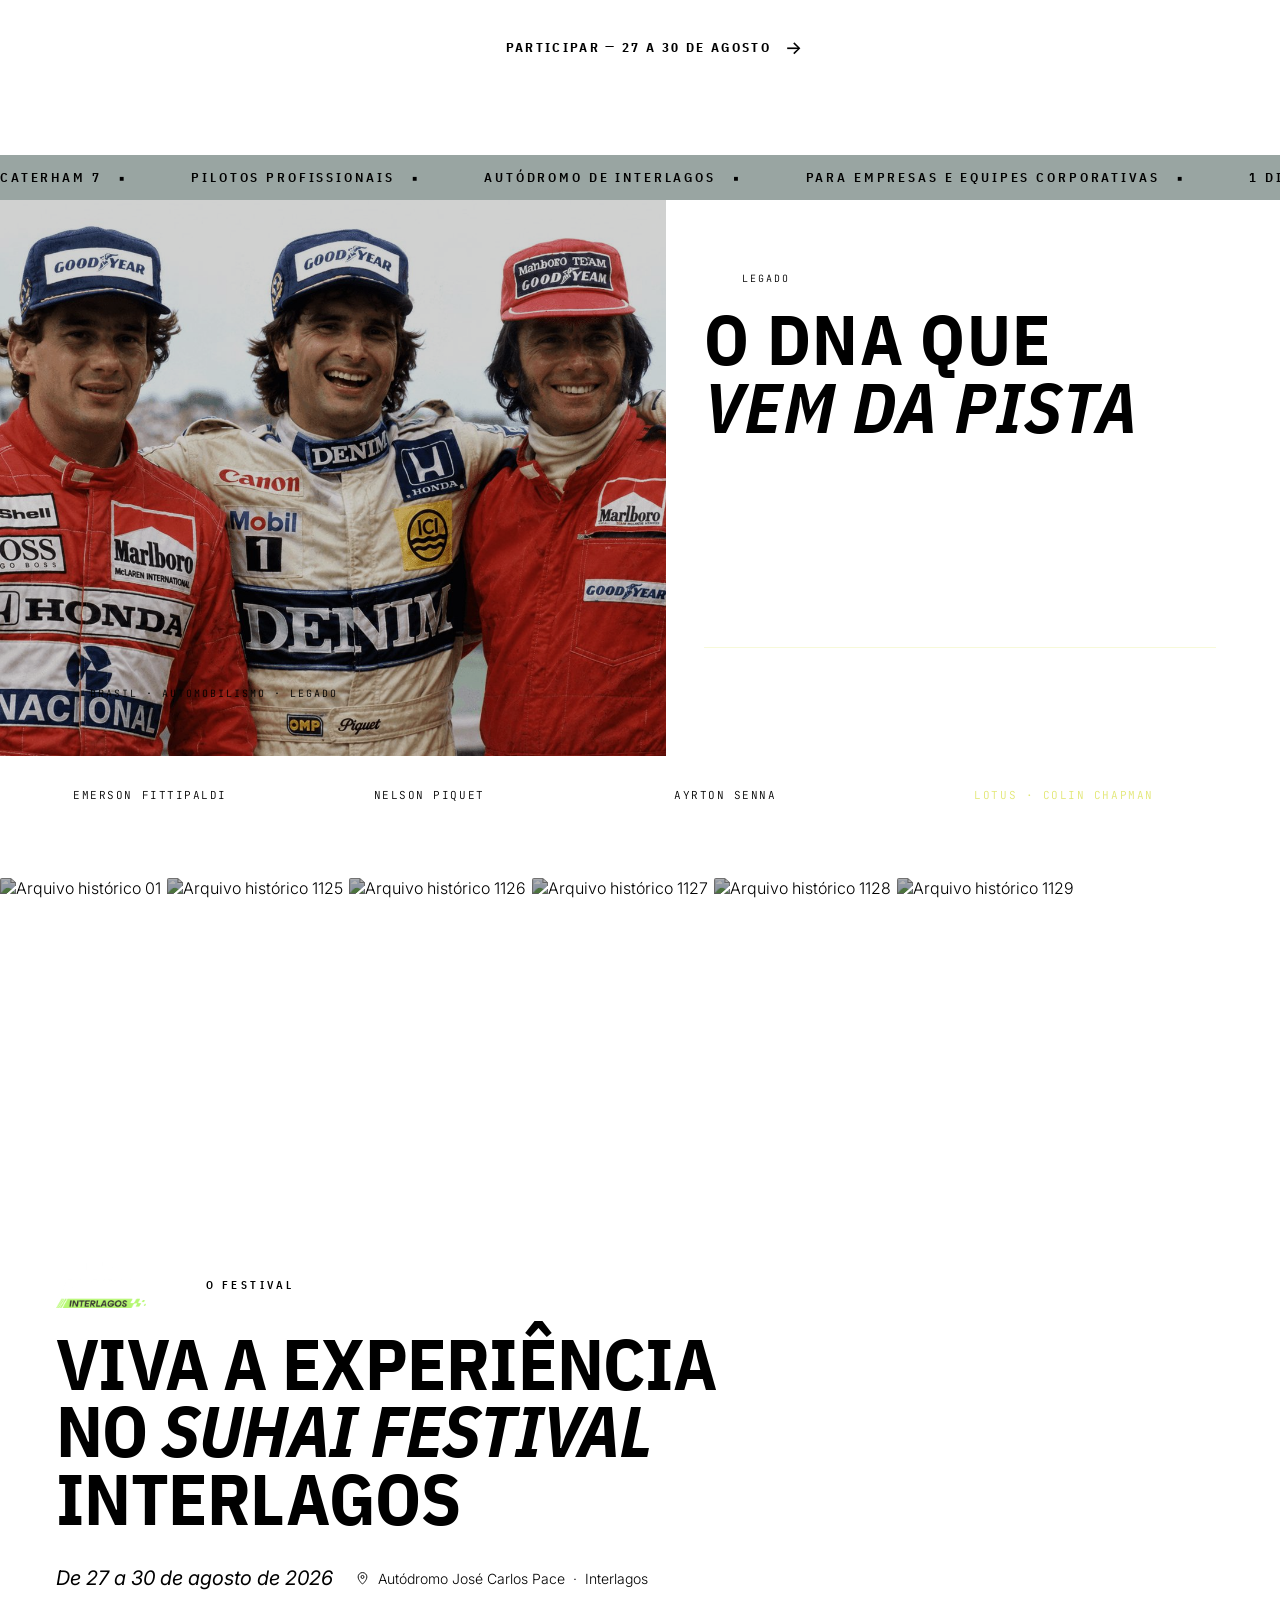
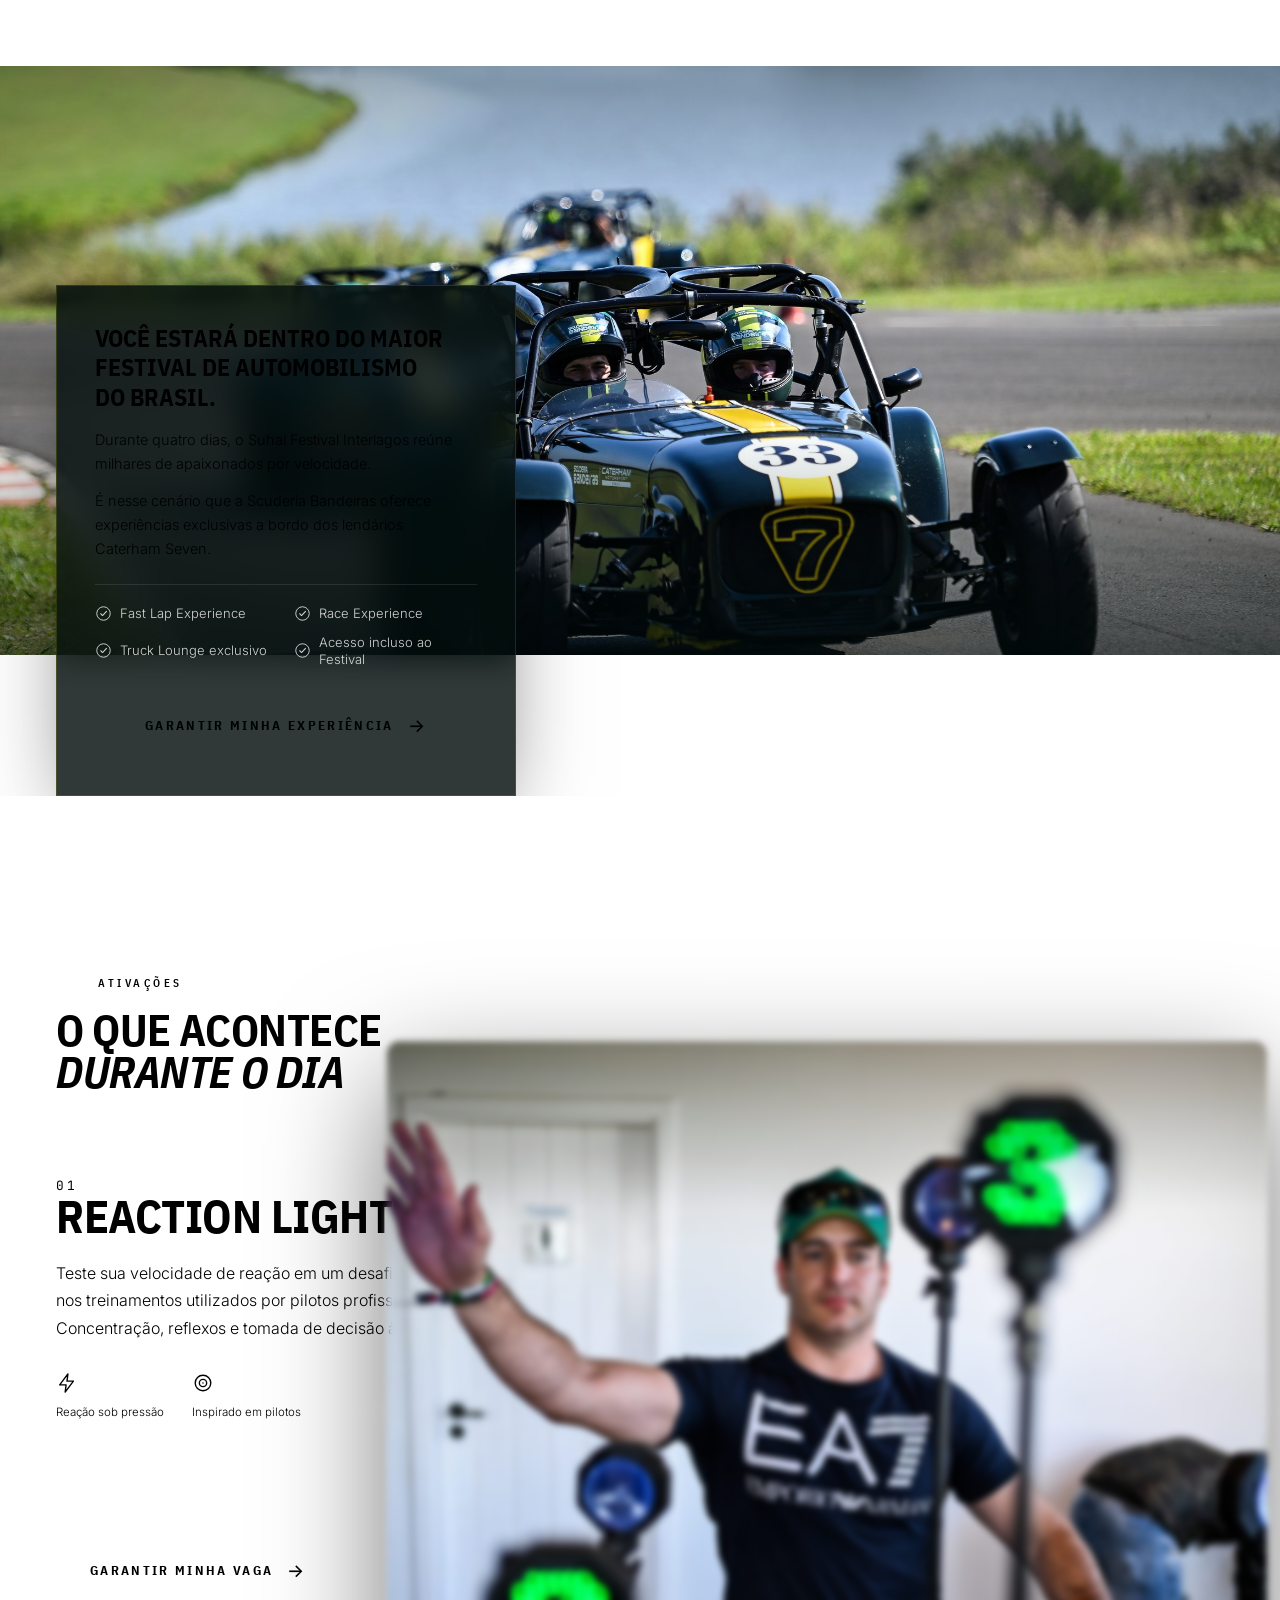
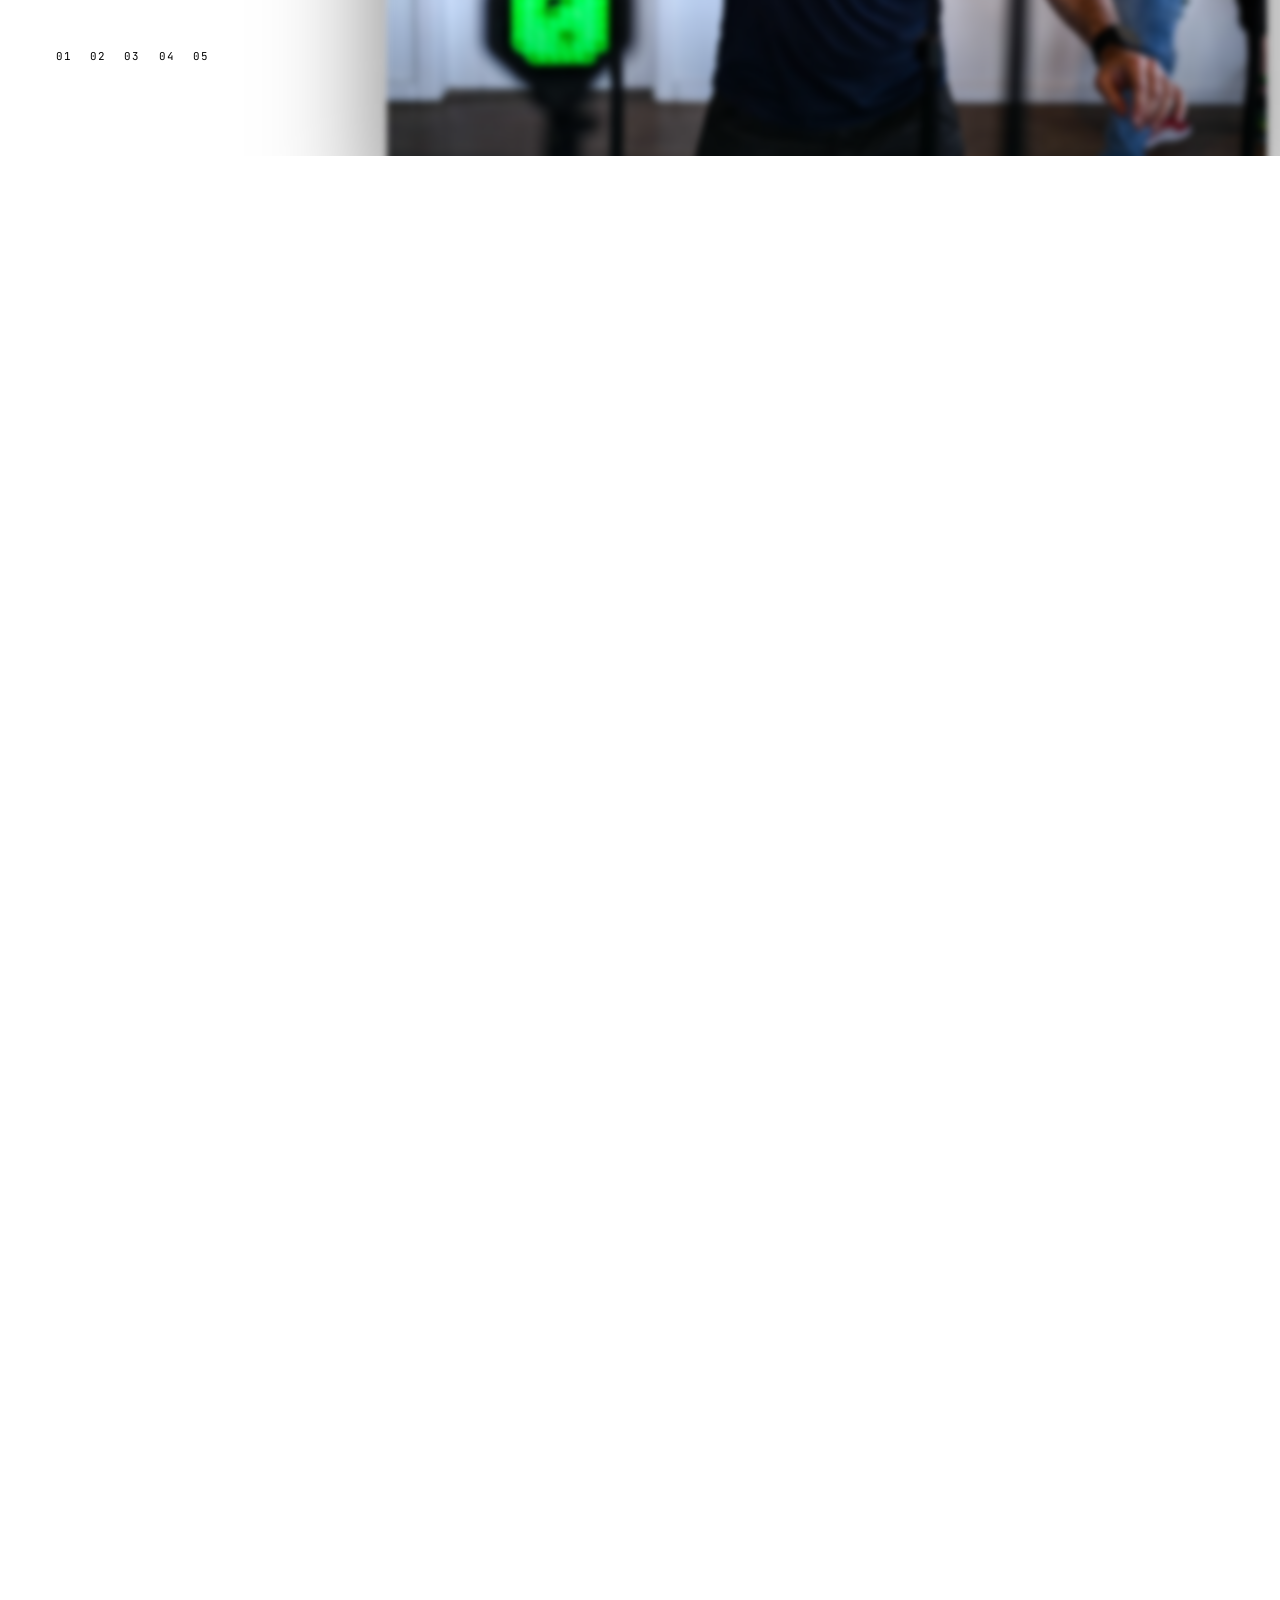
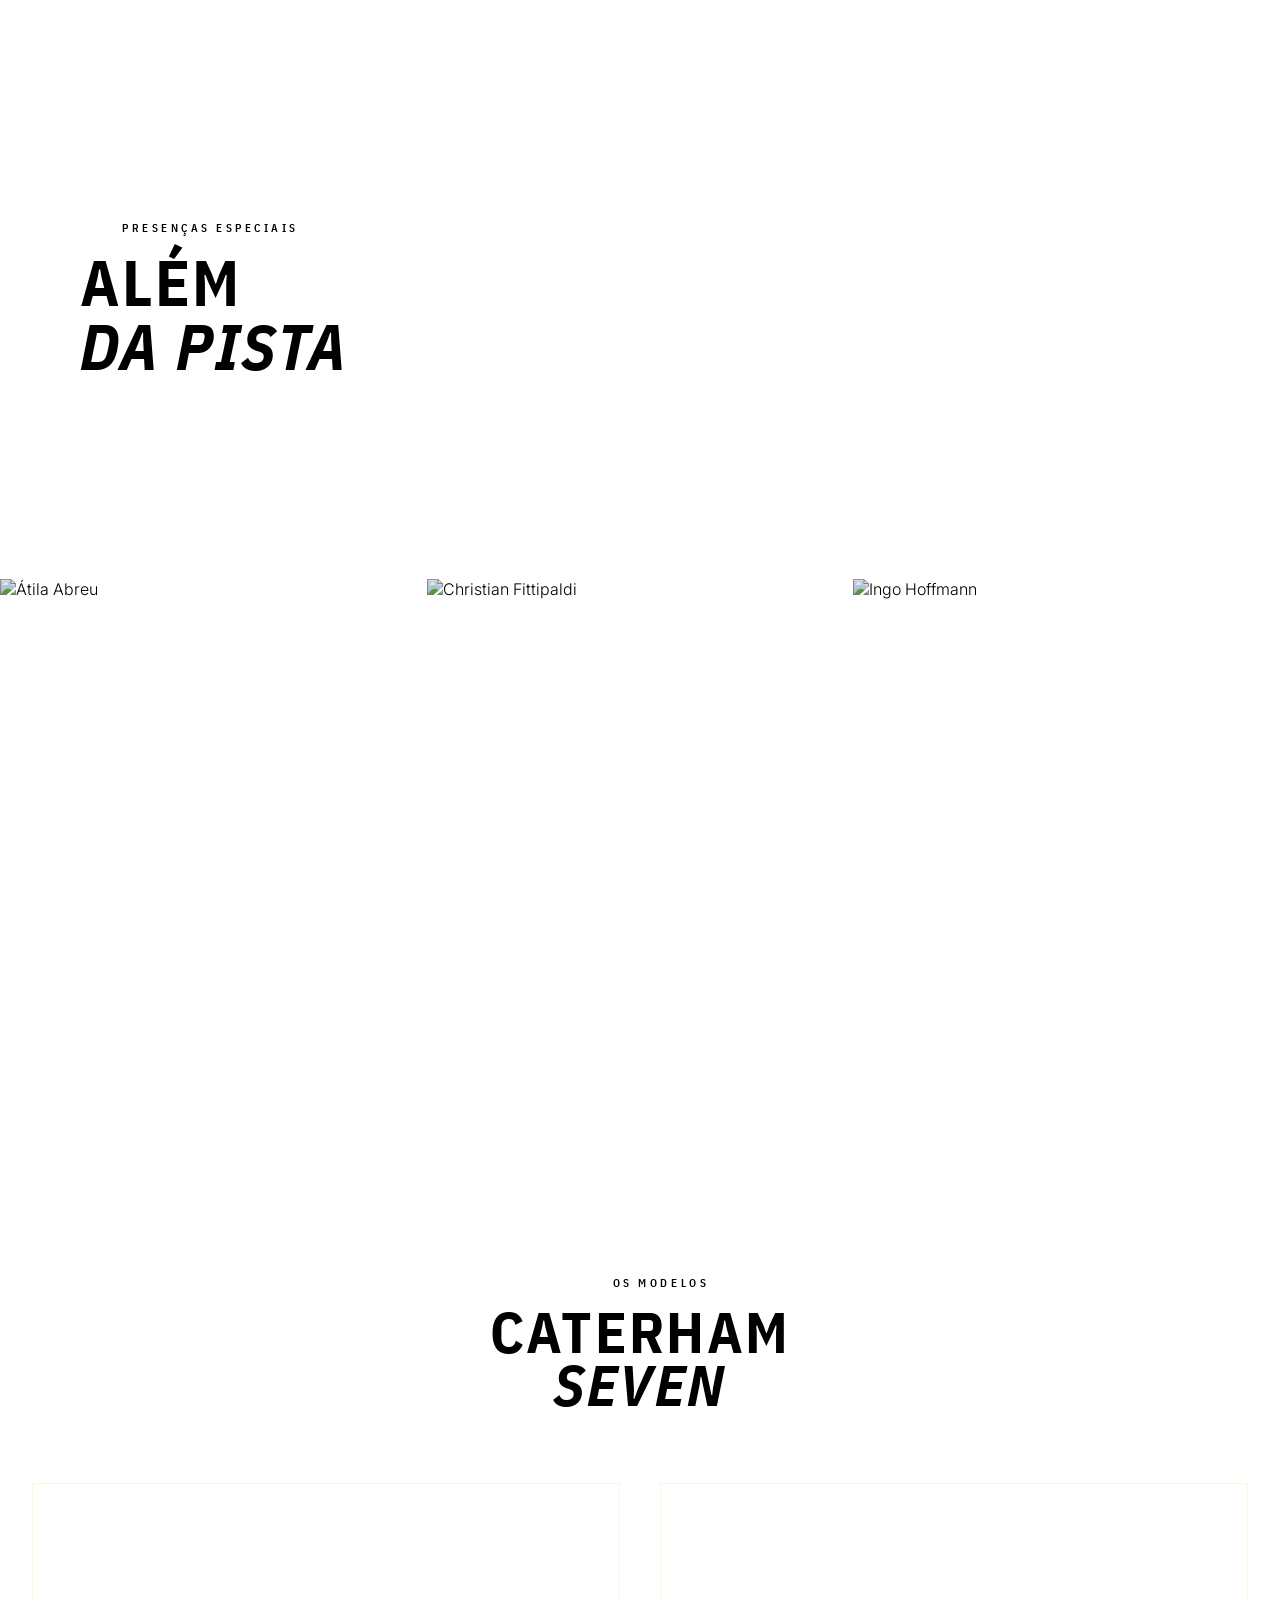
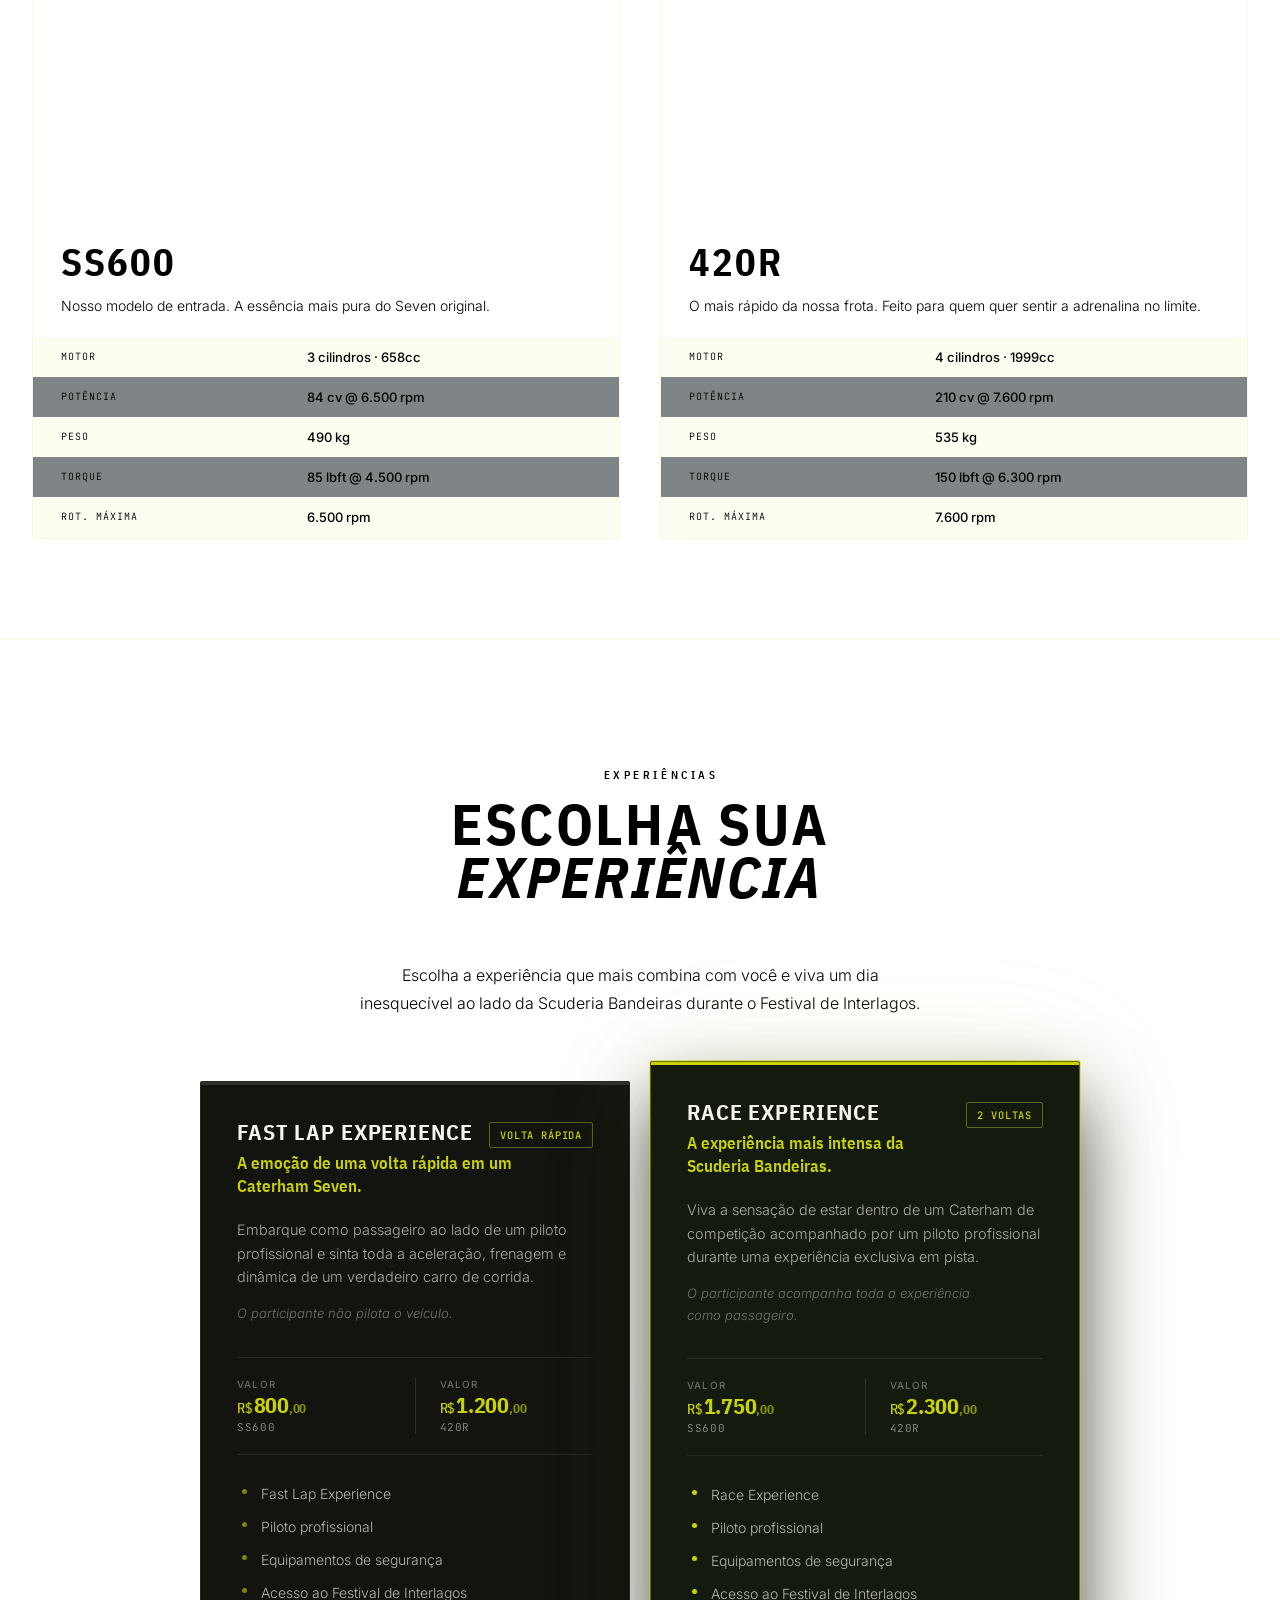
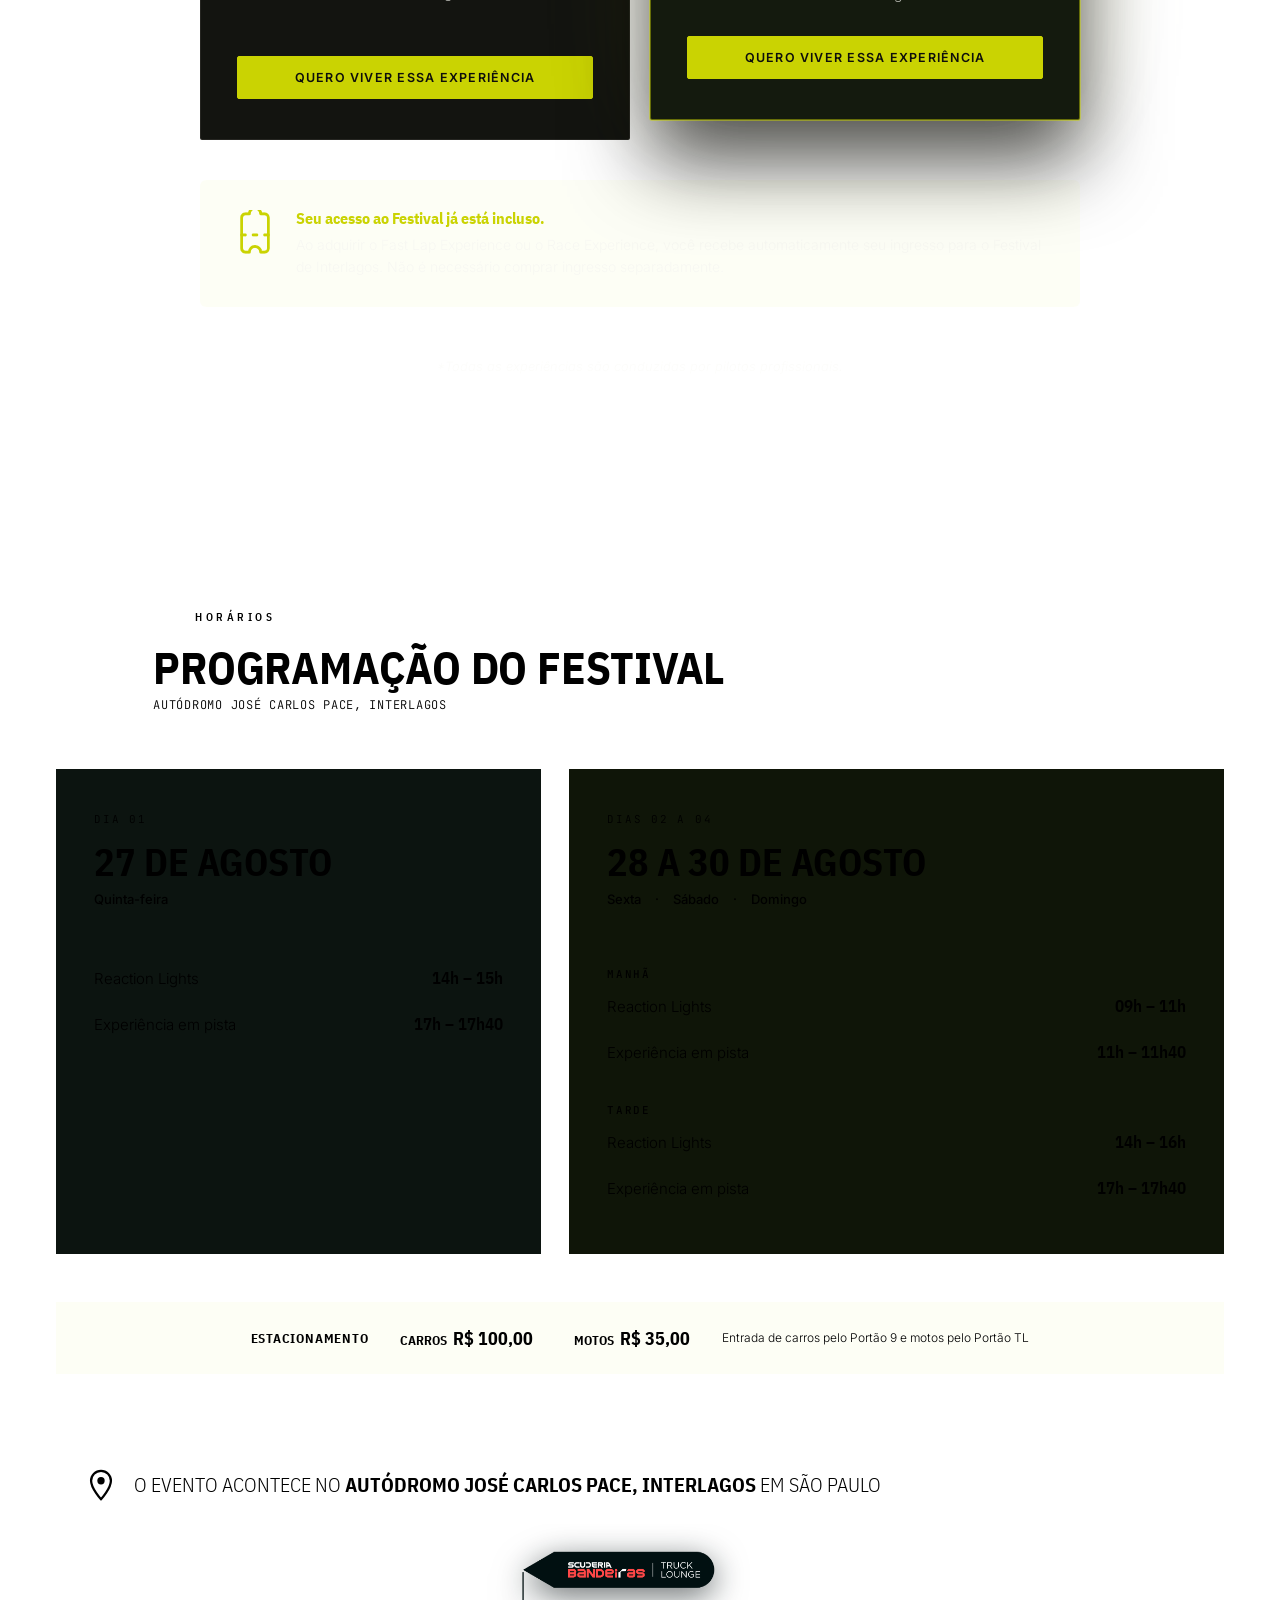
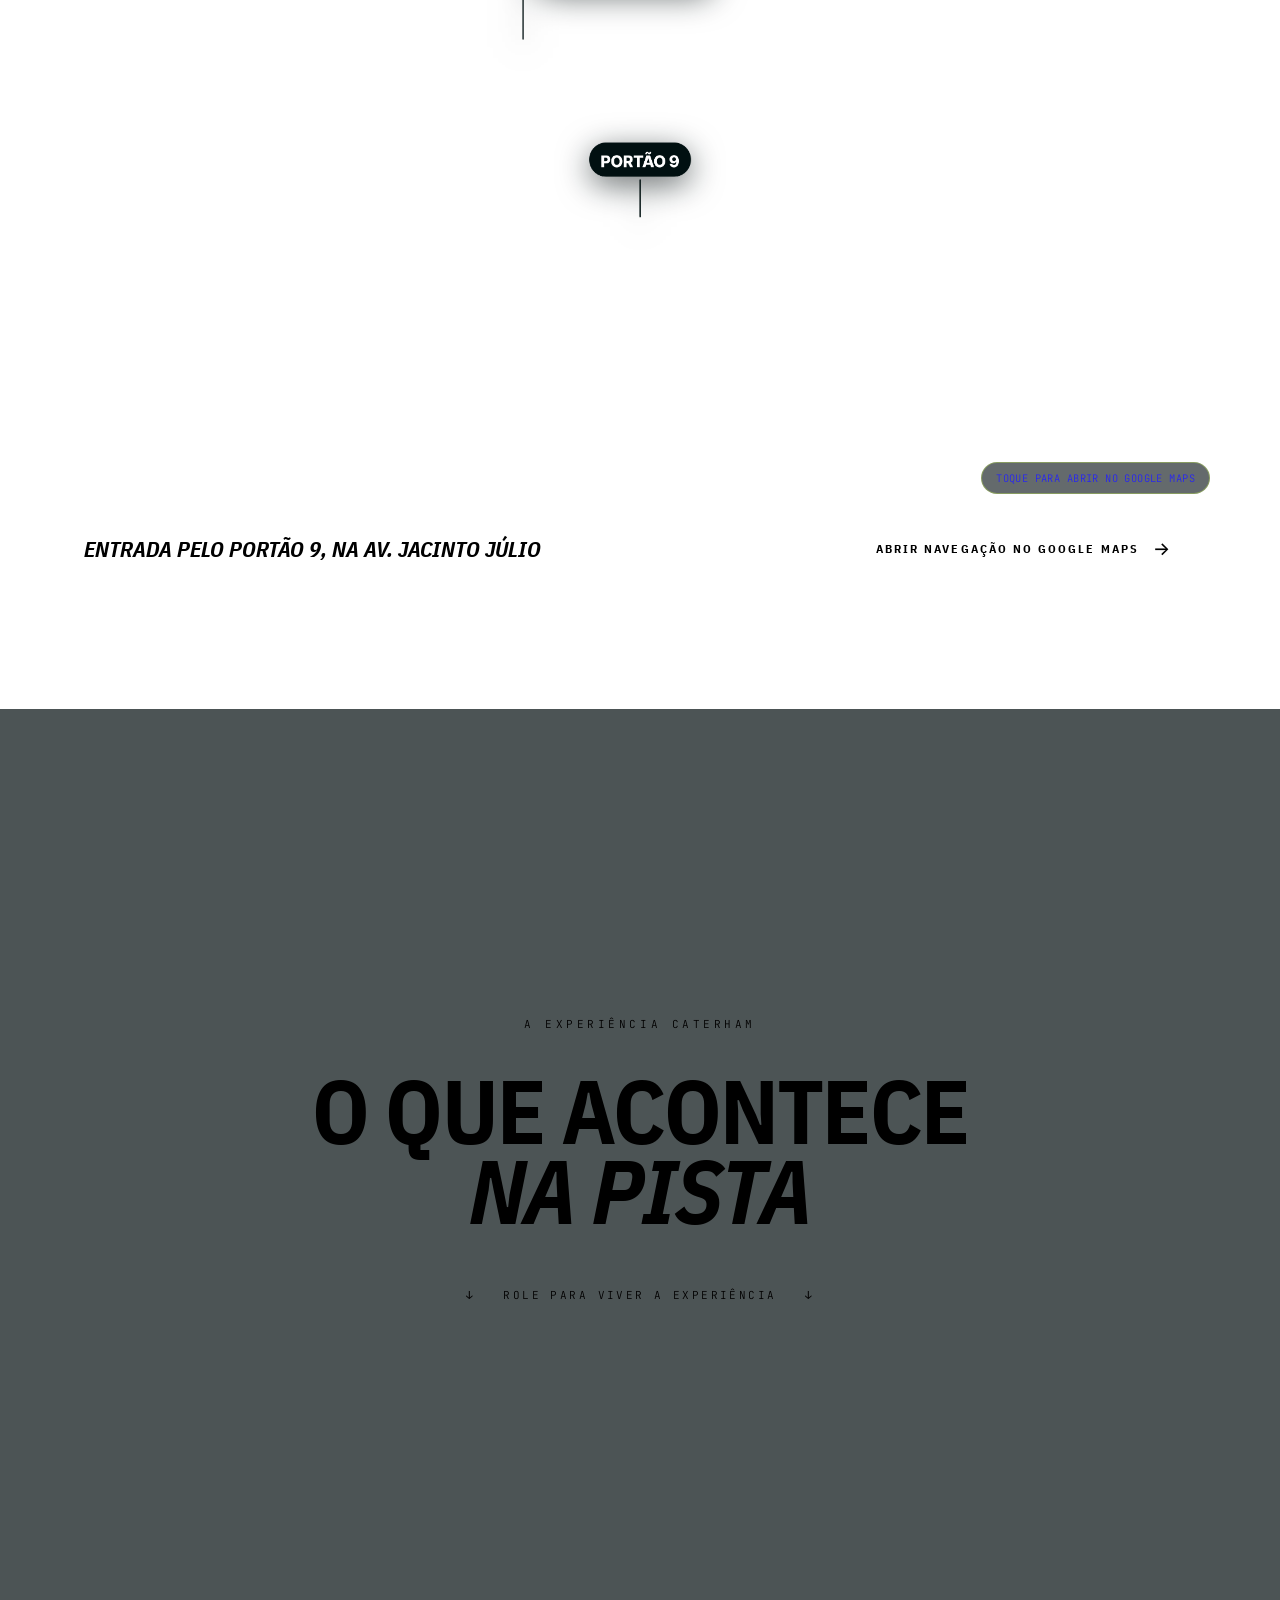
==== commit 4551a3fe: "perf: reduz drasticamente o tamanho das imagens do site Fotos de 5000x3333 (ate 8.6MB cada) redimens" ====
--- a/index.html
+++ b/index.html
@@ -216,7 +216,7 @@
   <div class="leg-img-col">
     <div class="leg-img-frame">
       <img
-        src="/assets/images/sections/se%C3%A7%C3%A3o-dna-que-vem-da-pista/imagem-do-legado.png"
+        src="/assets/images/sections/se%C3%A7%C3%A3o-dna-que-vem-da-pista/imagem-do-legado.jpg"
         alt="O legado do automobilismo brasileiro"
         width="1672" height="941"
         loading="lazy">
@@ -464,7 +464,7 @@
           <img src="/assets/images/sections/o-evento/race-experience.jpg" alt="Caterhams disputando pista na Race Experience" loading="lazy">
         </div>
         <div class="chp-media-img" data-chp="4">
-          <img src="/assets/images/Truck%20Lounge.png" alt="Truck Lounge da Scuderia Bandeiras no Festival de Interlagos" loading="lazy">
+          <img src="/assets/images/Truck%20Lounge.jpg" alt="Truck Lounge da Scuderia Bandeiras no Festival de Interlagos" loading="lazy">
         </div>
       </div>
     </div>
